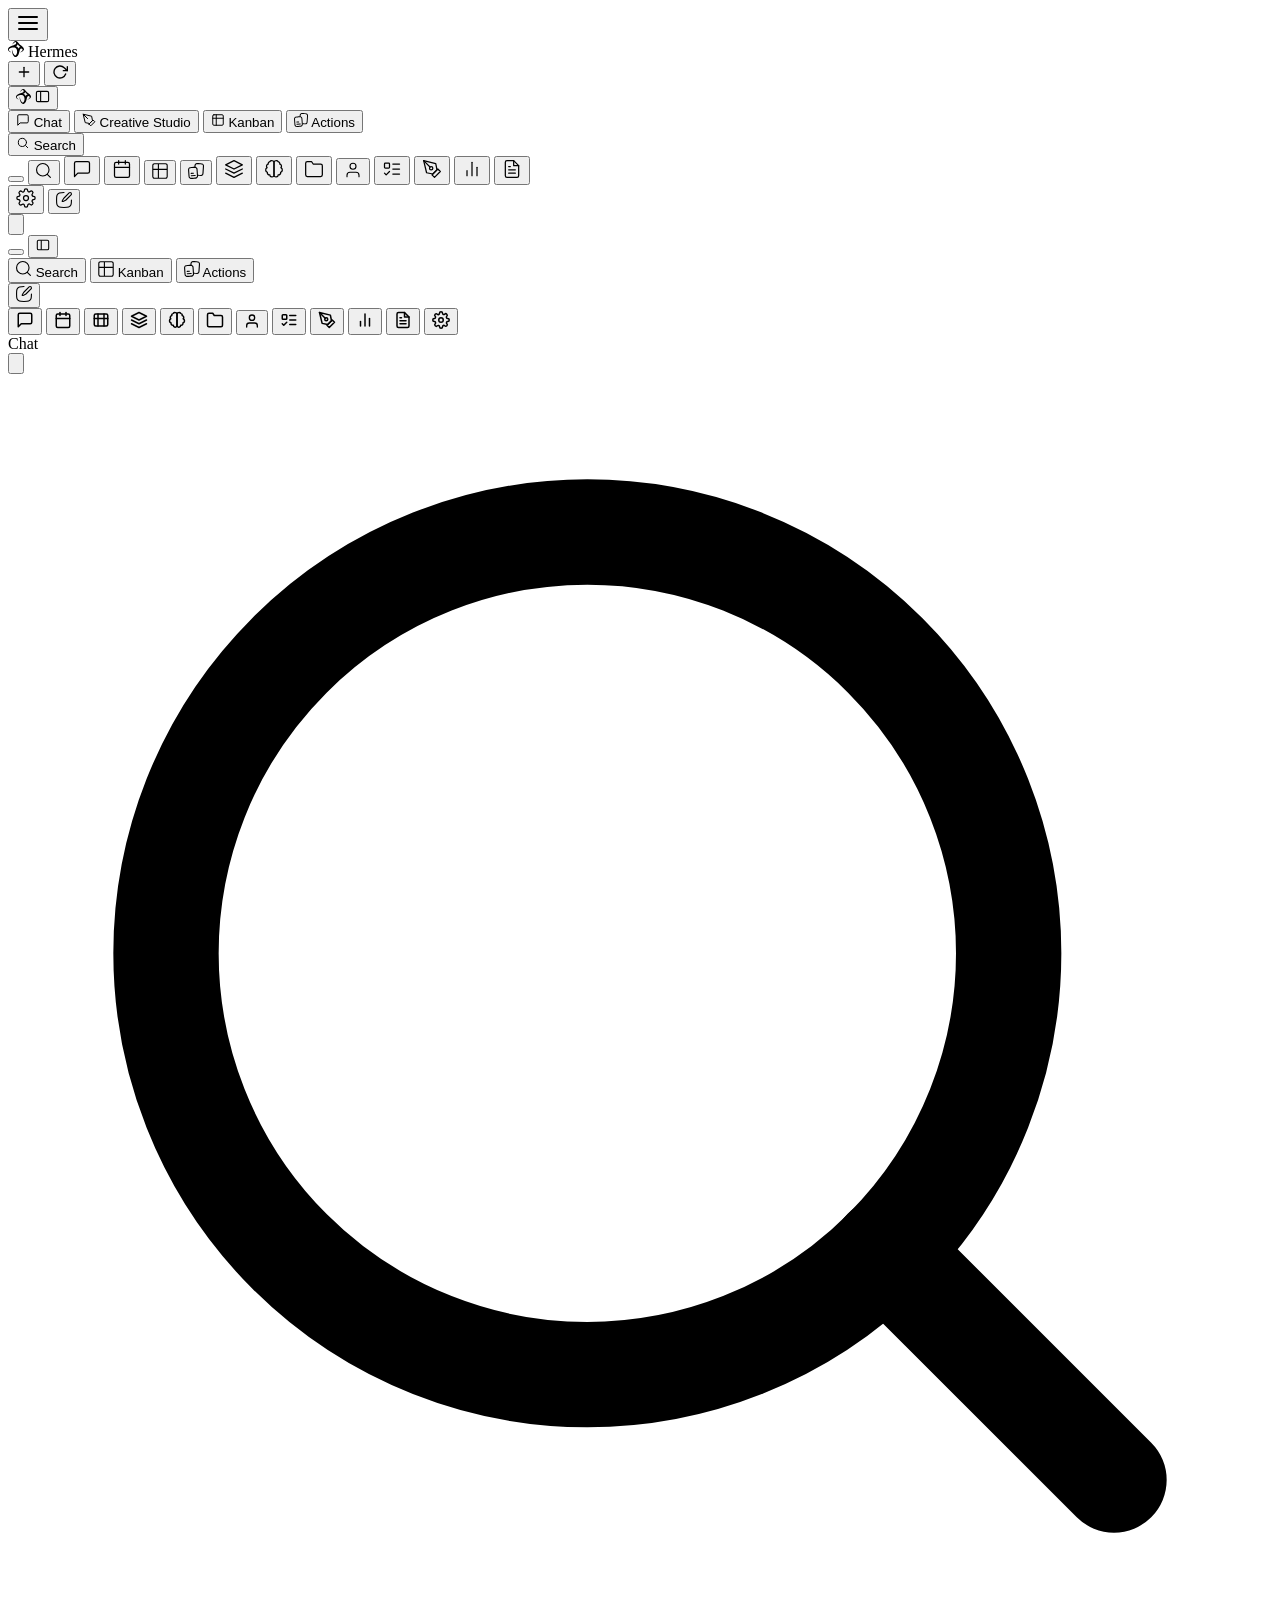
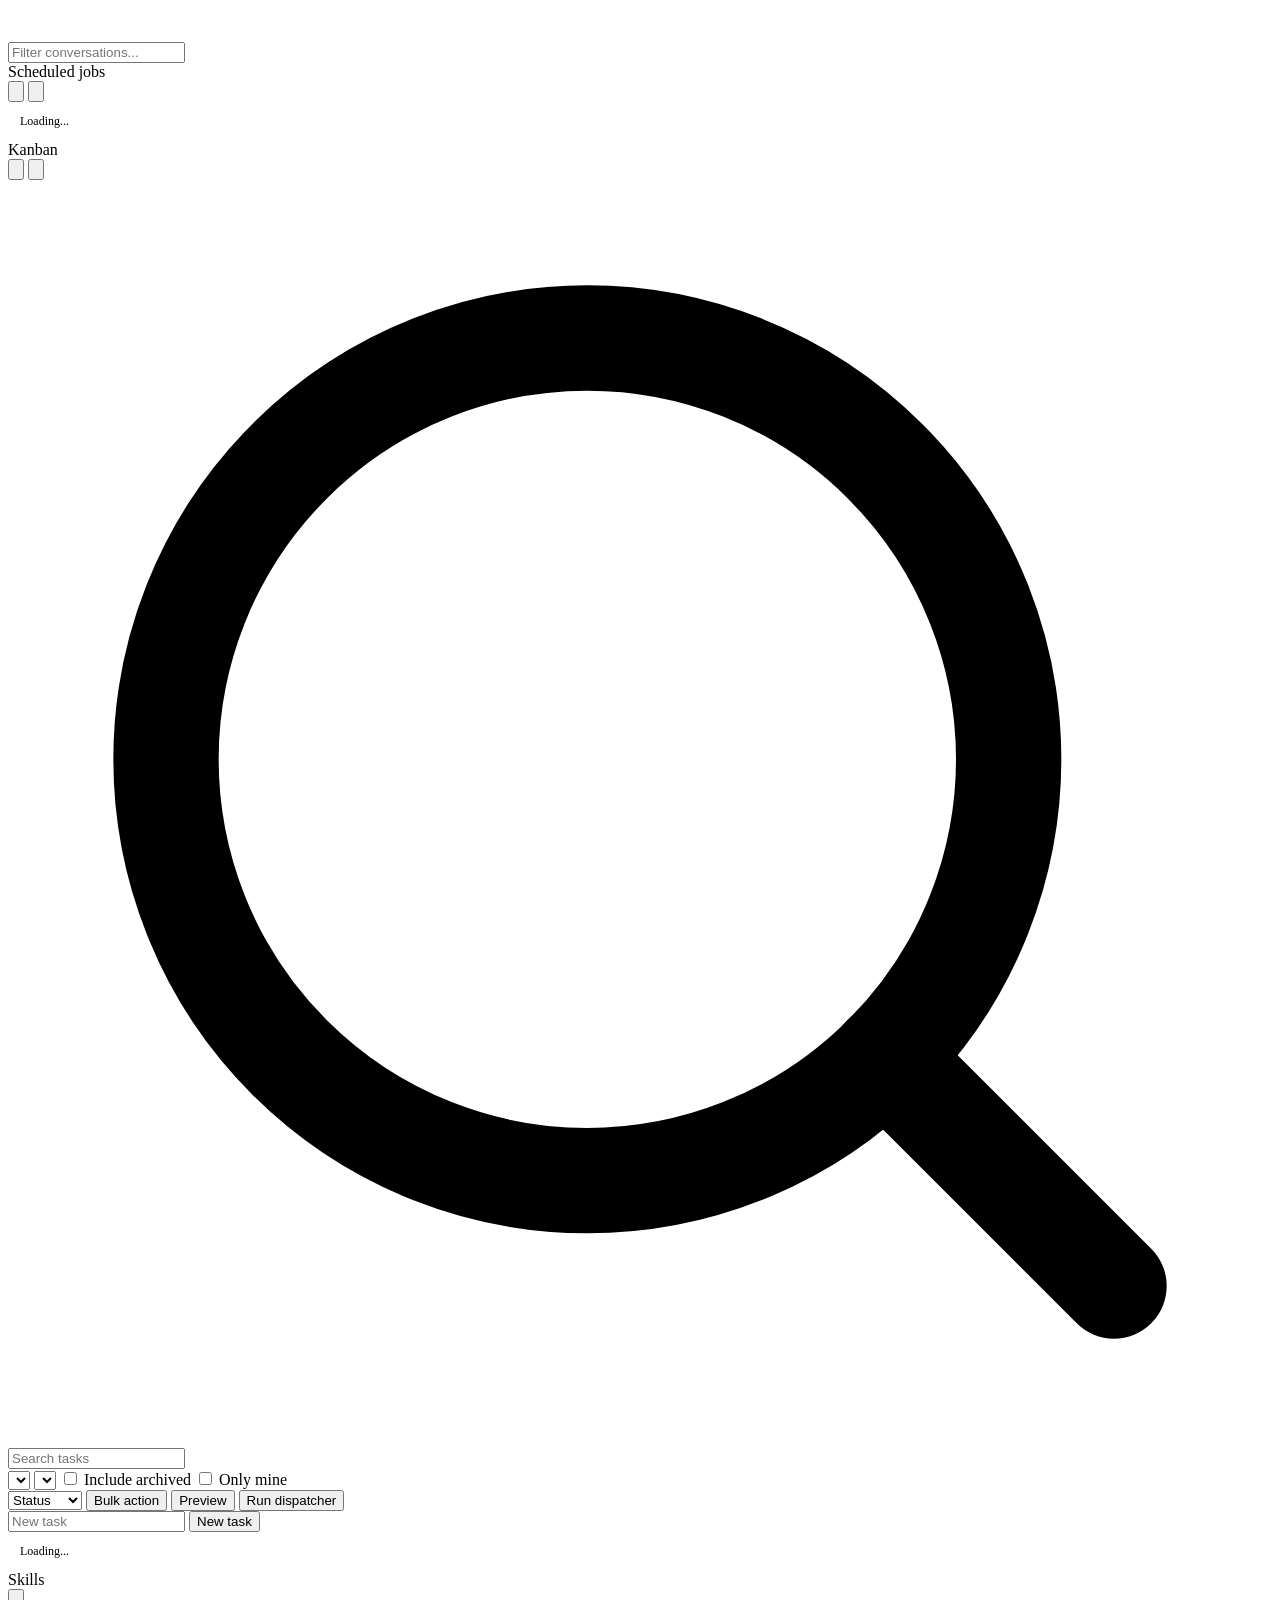
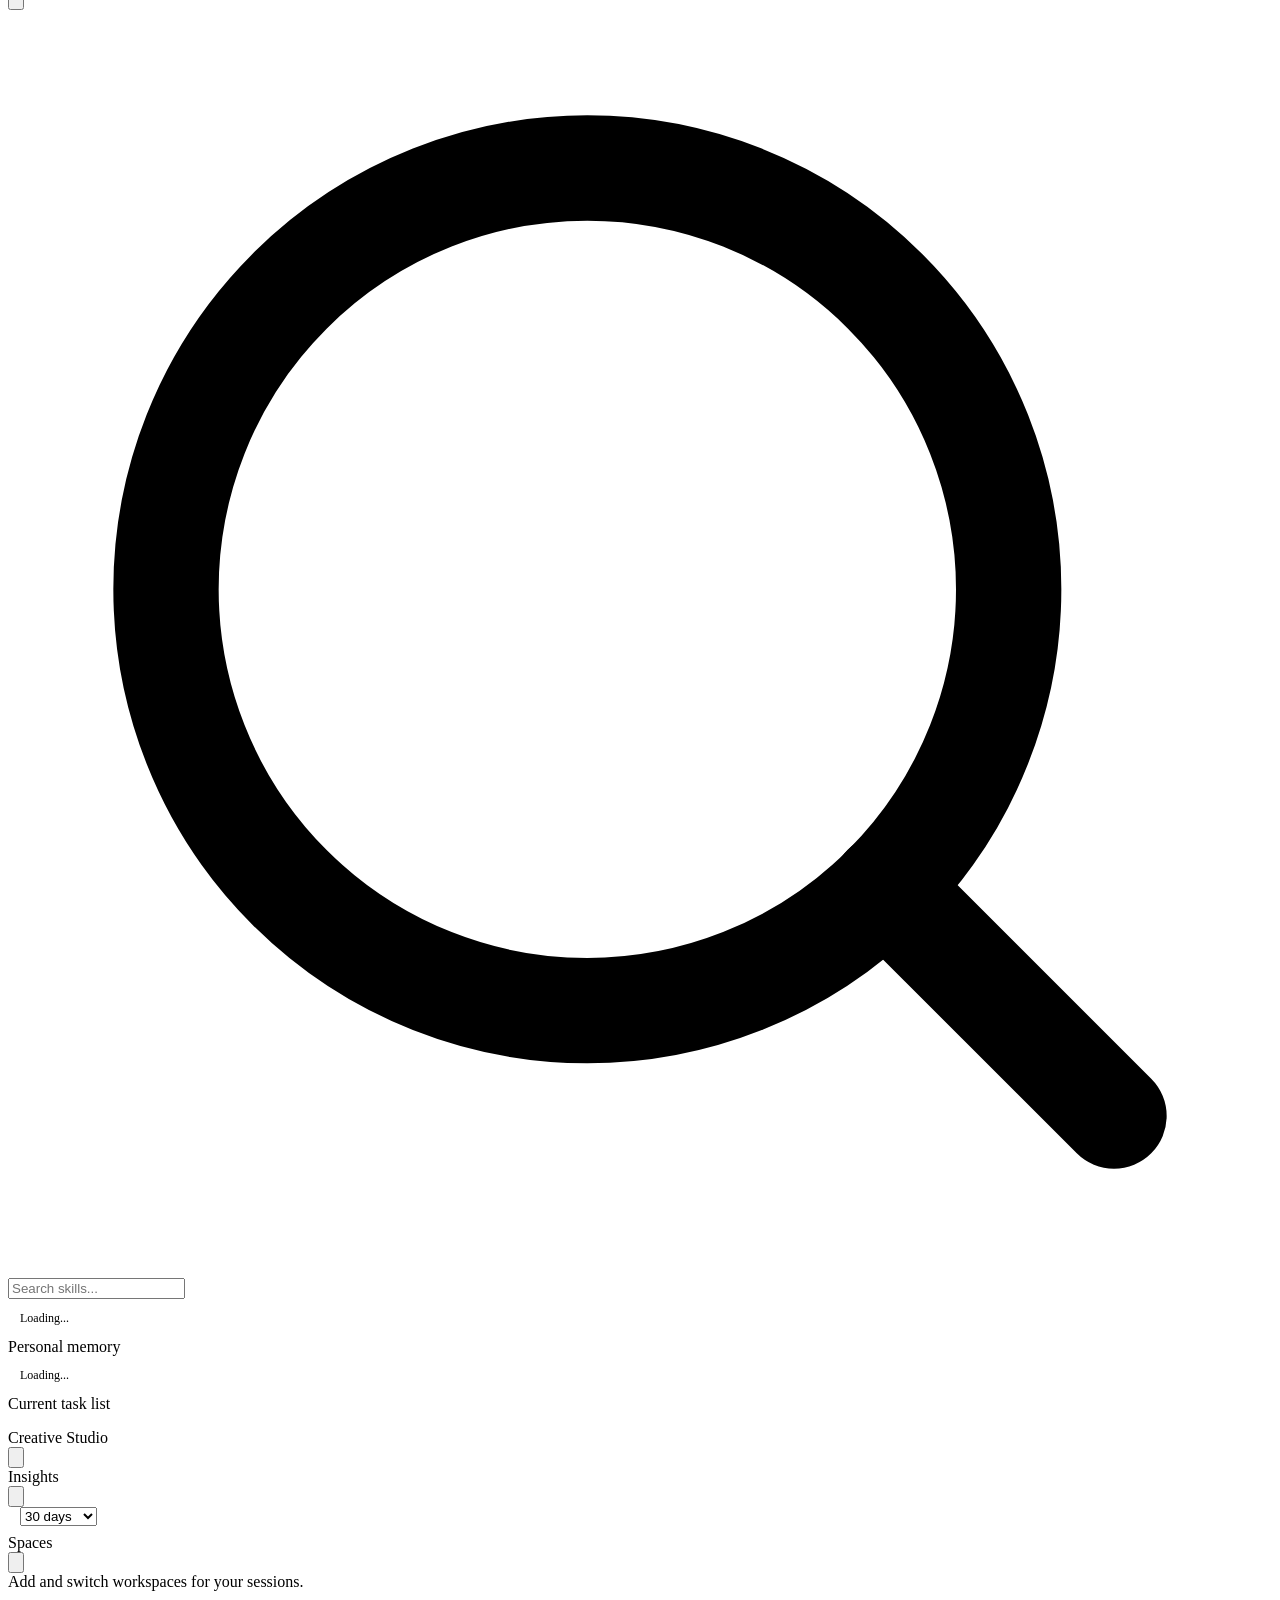
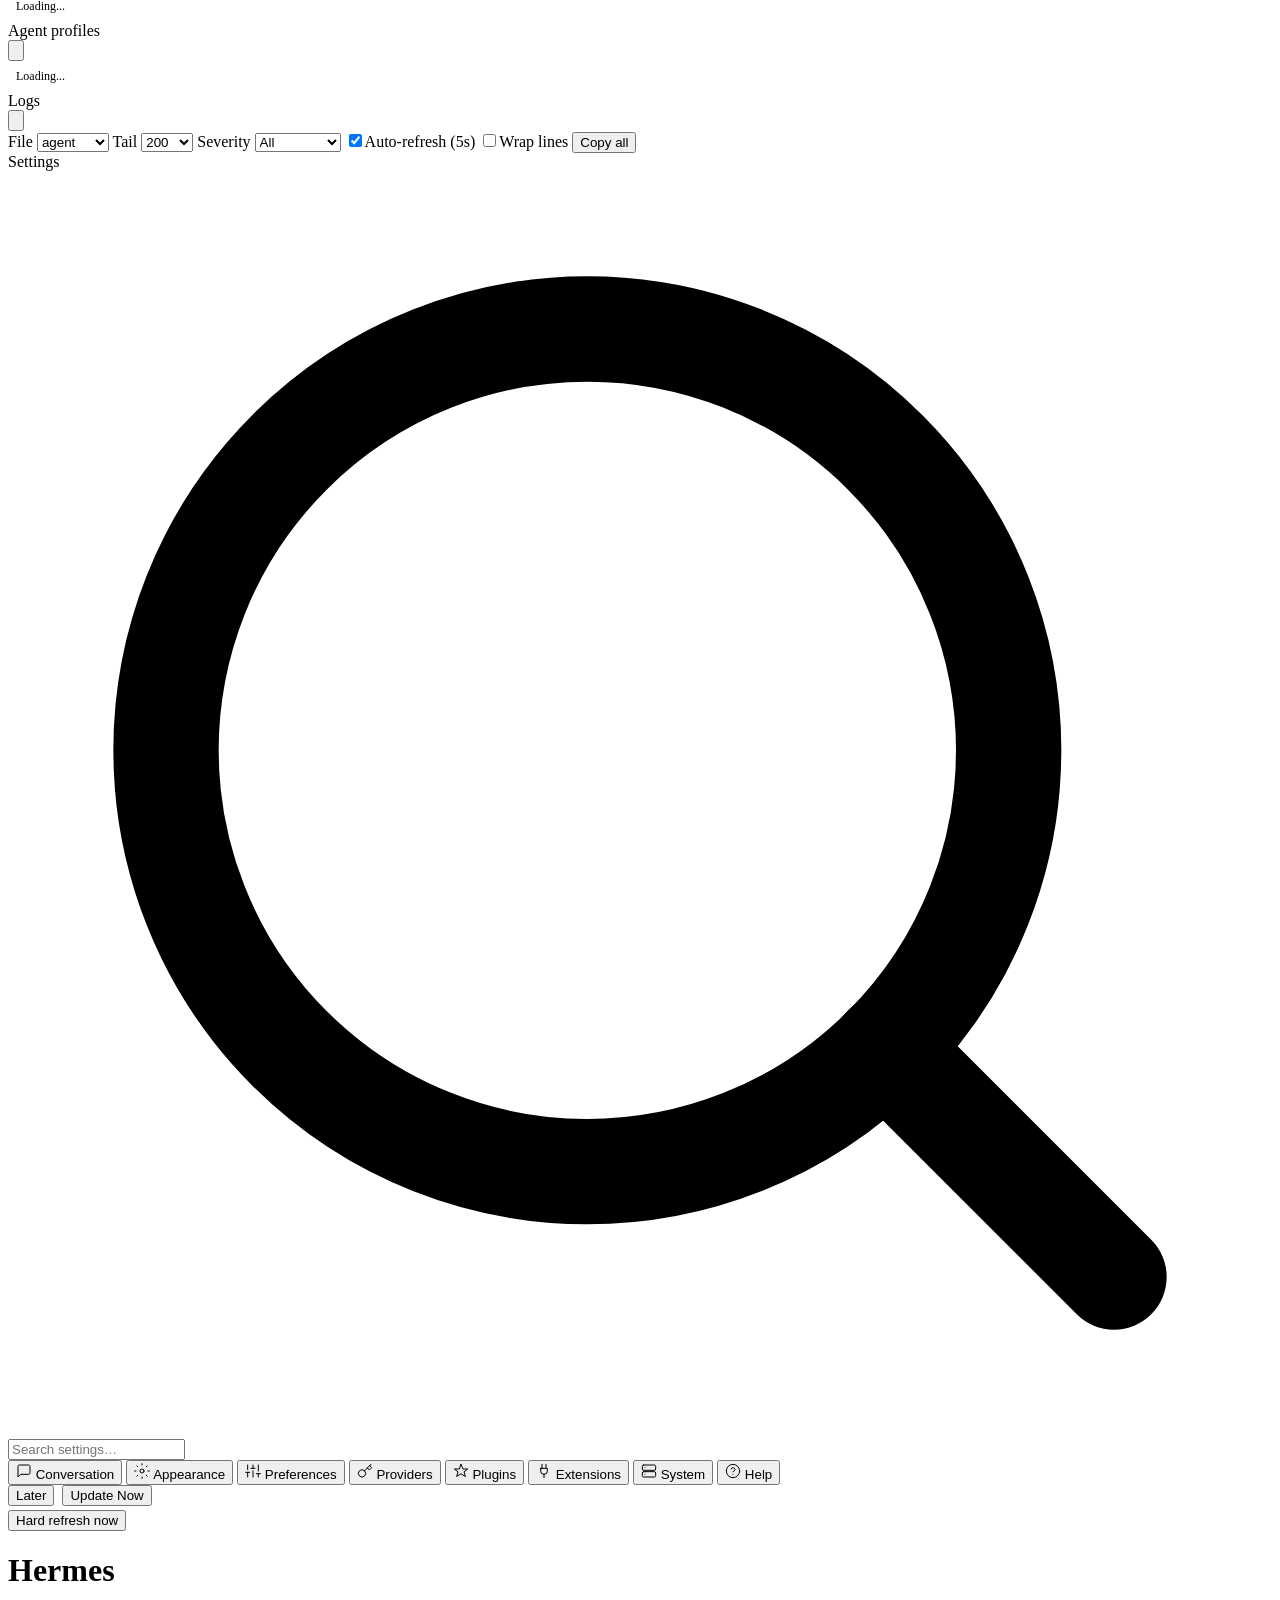
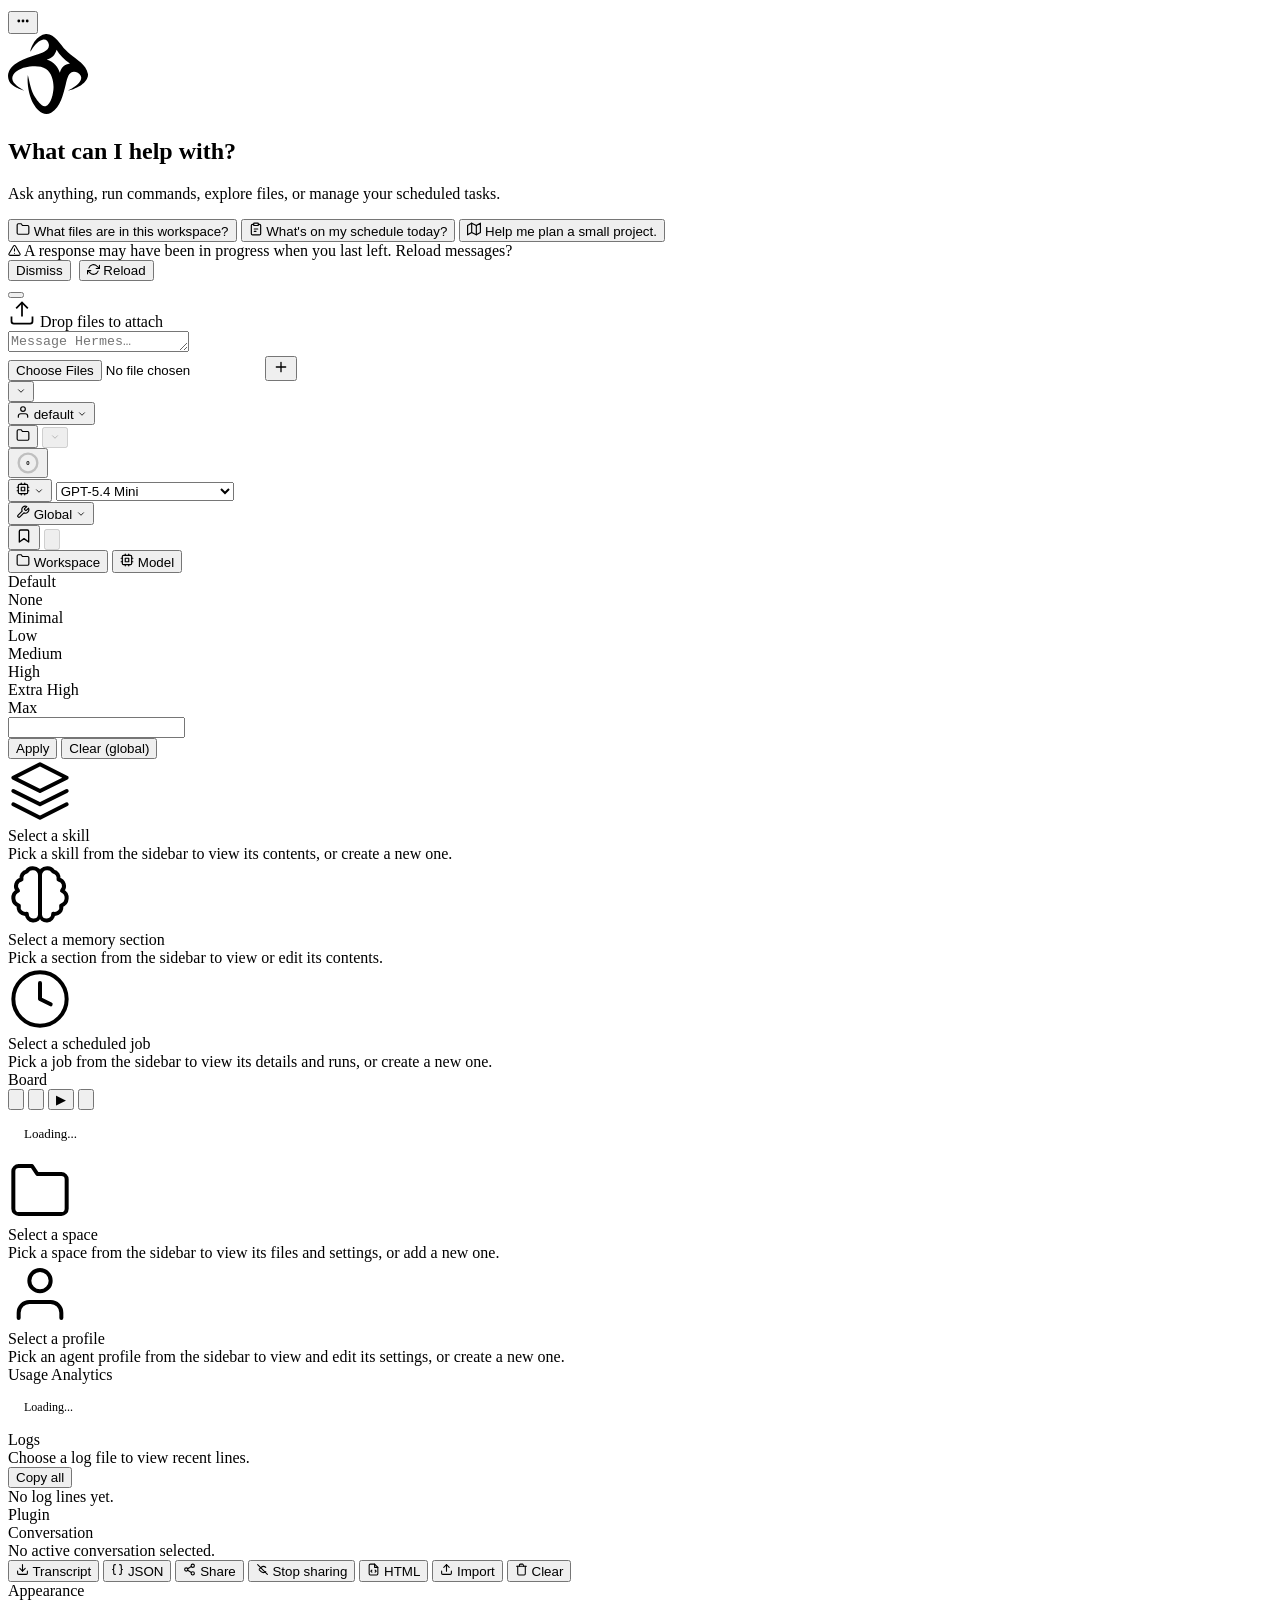
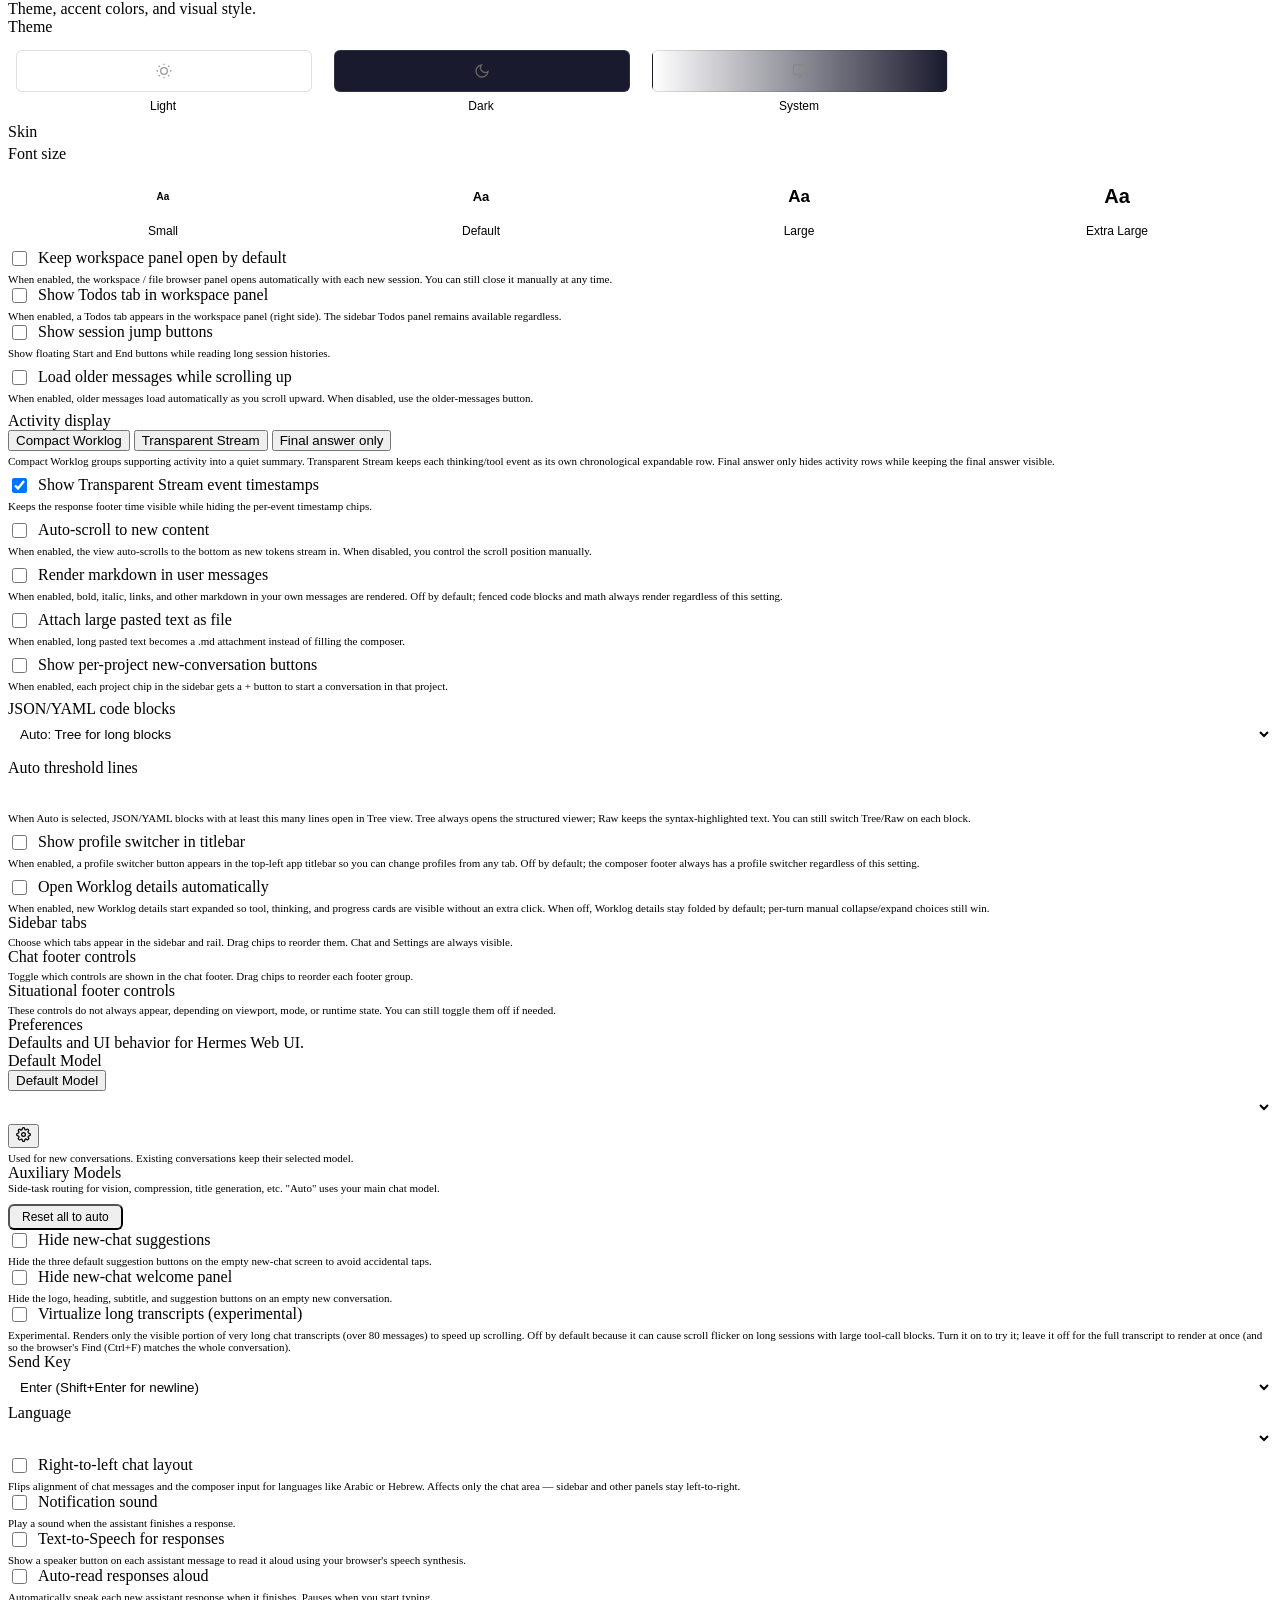
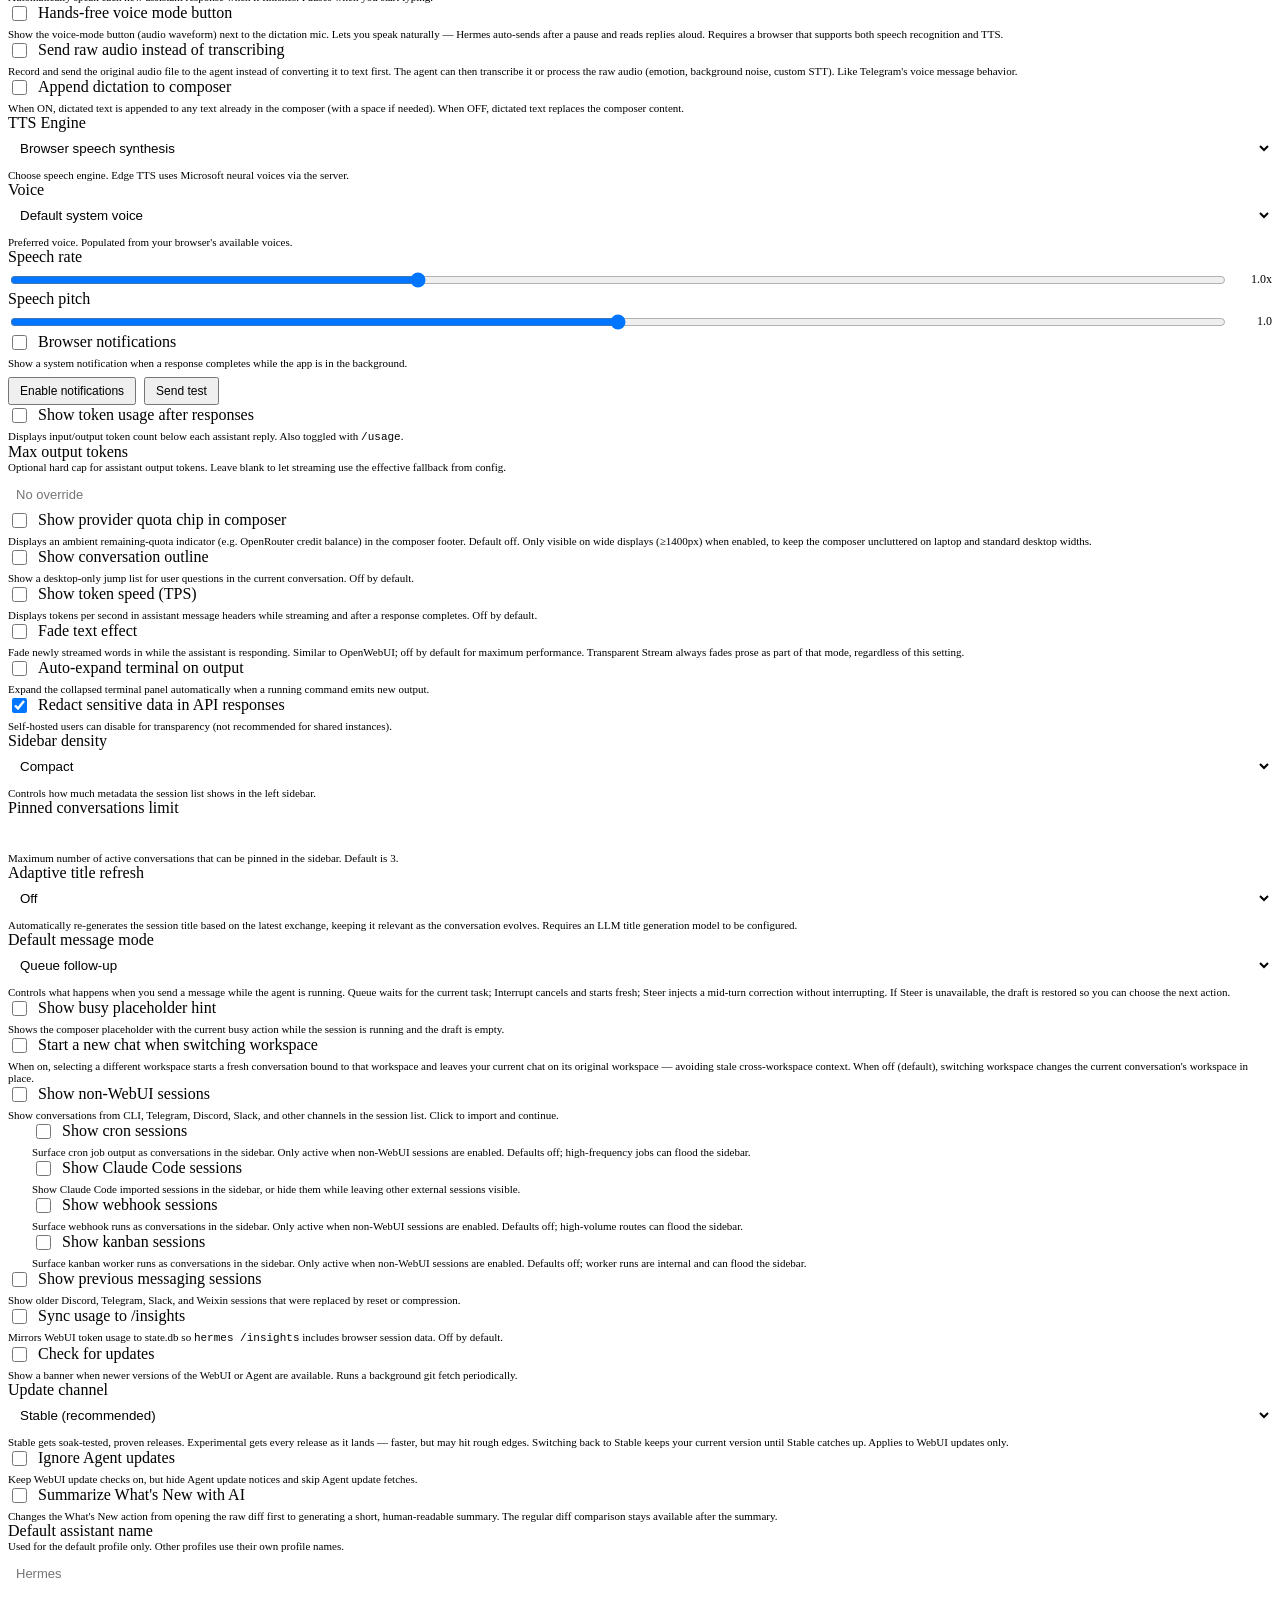
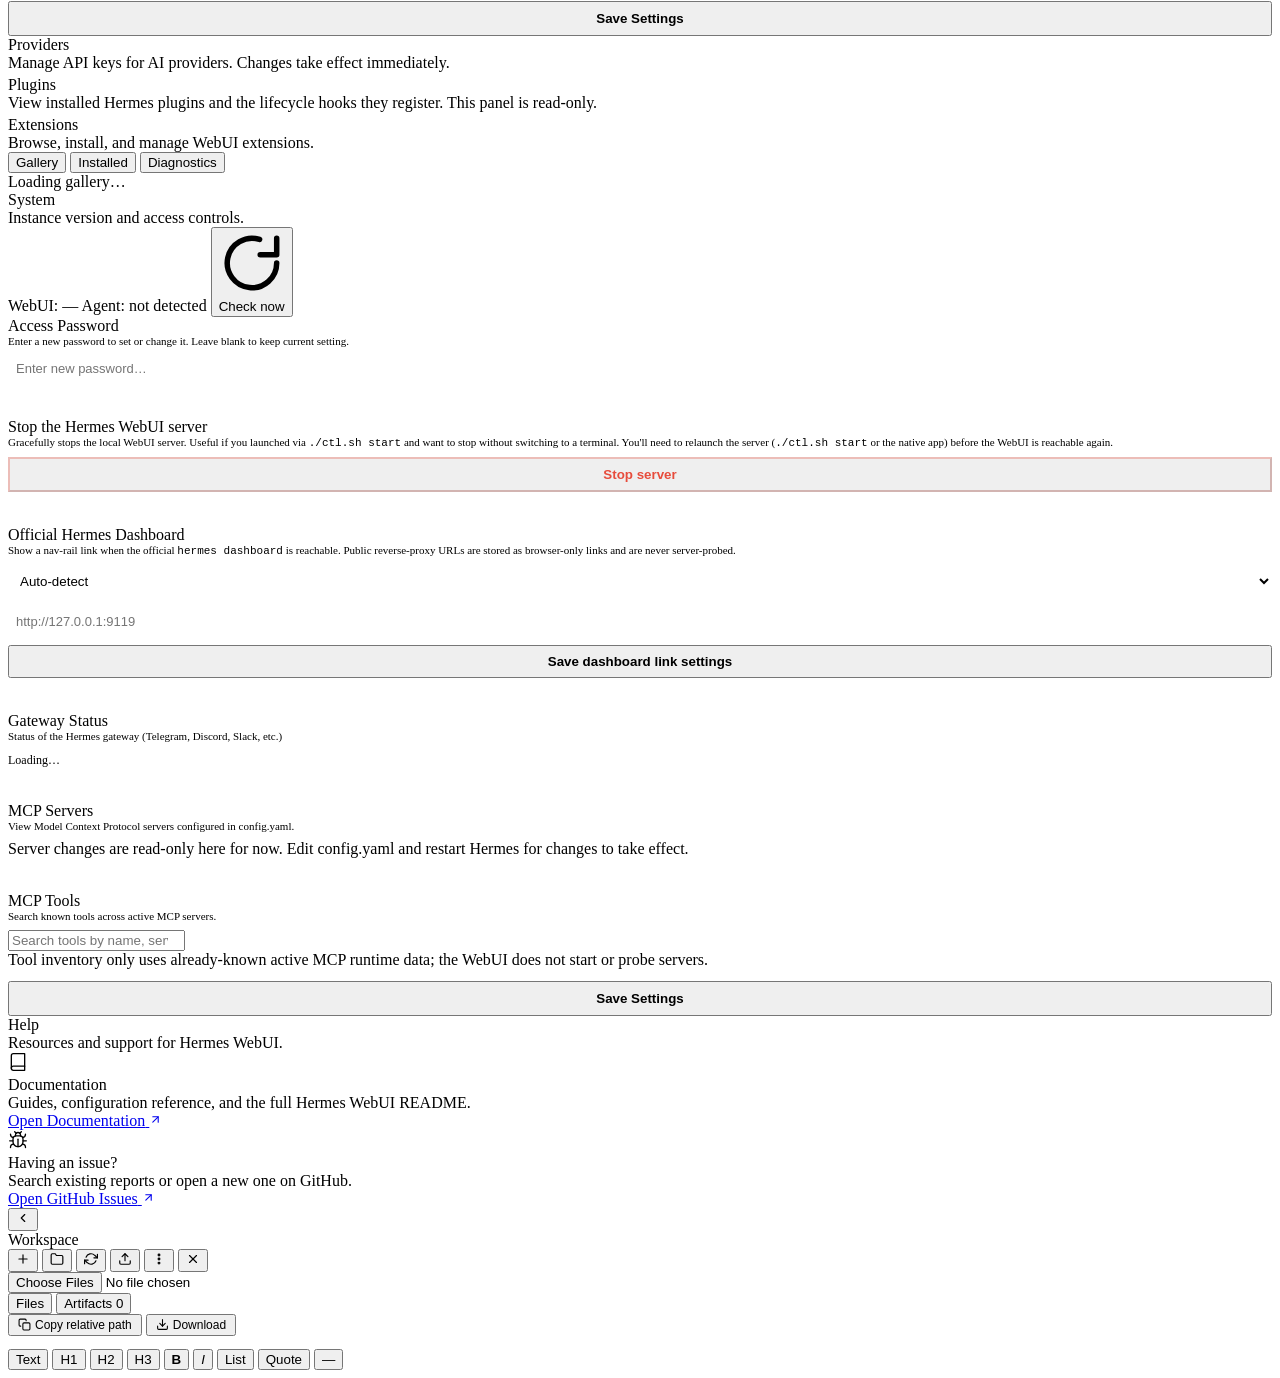
==== static/index.html @ 723fc666 "Update toolkit header button to toggle mobile sidebar and enhance SVG icons for improved user intera" ====
<!doctype html>
<html lang="en">
<head>
<meta charset="utf-8">
<meta name="viewport" content="width=device-width, initial-scale=1, maximum-scale=1, user-scalable=no">
<title>Hermes</title>
<!-- base href enables subpath mount support; all static paths must stay relative (no leading slash).
     MUST appear before manifest/favicon links so browsers resolve relative URLs against the
     correct base when the page is served from /session/<id> routes. See #2226. -->
<script>(function(){var path=location.pathname,marker='/session/',i=path.indexOf(marker),p;i>=0?p=(path.slice(0,i+1)||'/'):p=(path.endsWith('/')?path:(path.replace(/\/[^\/]*$/,'/')||'/'));document.write('<base href="'+location.origin+p+'">');})()</script>
<link rel="icon" type="image/svg+xml" href="static/favicon.svg">
<link rel="icon" type="image/png" sizes="32x32" href="static/favicon-32.png">
<link rel="shortcut icon" href="static/favicon.ico">
<link rel="manifest" href="manifest.json" crossorigin="use-credentials">
<meta name="mobile-web-app-capable" content="yes">
<meta name="apple-mobile-web-app-capable" content="yes">
<meta name="apple-mobile-web-app-status-bar-style" content="black-translucent">
<meta name="apple-mobile-web-app-title" content="Hermes">
<link rel="apple-touch-icon" sizes="512x512" href="static/apple-touch-icon.png">
<script>(function(){try{var _hadAppearance=localStorage.getItem('hermes-theme')!==null||localStorage.getItem('hermes-skin')!==null;var themes={light:1,dark:1,system:1},skins={codex:1,terracotta:1,default:1,ares:1,mono:1,graphite:1,github:1,slate:1,poseidon:1,sisyphus:1,charizard:1,sienna:1,catppuccin:1,hepburn:1,nous:1,'geist-contrast':1,neon:1,'neon-soft':1,'neon-paint':1,zeus:1,'verdigris':1},legacy={slate:['dark','slate'],solarized:['dark','poseidon'],monokai:['dark','sisyphus'],nord:['dark','slate'],oled:['dark','default']},t=(localStorage.getItem('hermes-theme')||'dark').toLowerCase(),s=(localStorage.getItem('hermes-skin')||'').toLowerCase(),m=legacy[t],theme=m?m[0]:(themes[t]?t:'dark');var pendingExt=s&&s!=='default'&&!skins[s]&&!legacy[s];var skin=skins[s]?s:(pendingExt?s:(m?m[1]:'default'));if(_hadAppearance){localStorage.setItem('hermes-theme',theme);localStorage.setItem('hermes-skin',skin);}if(theme==='system')theme=window.matchMedia('(prefers-color-scheme:dark)').matches?'dark':'light';if(theme==='dark')document.documentElement.classList.add('dark');if(skin!=='default')document.documentElement.dataset.skin=skin;}catch(e){document.documentElement.classList.add('dark');}})()</script>
<script>(function(){try{var fs=localStorage.getItem('hermes-font-size');if(fs&&fs!=='default')document.documentElement.dataset.fontSize=fs;}catch(e){}})()</script>
<!-- theme-color: surfaces the active app chrome color to native status bars (Safari status bar, PWA, native WKWebView wrappers). Updated dynamically by boot.js when theme/skin changes. The light/dark default values match style.css :root --sidebar / :root.dark --sidebar. -->
<meta name="theme-color" content="#FAF7F0" media="(prefers-color-scheme: light)">
<meta name="theme-color" content="#141425" media="(prefers-color-scheme: dark)">
<meta name="theme-color" id="hermes-theme-color" content="#0D0D1A">
<script>(function(){try{var t=localStorage.getItem('hermes-theme')||'dark';if(t==='system')t=window.matchMedia('(prefers-color-scheme:dark)').matches?'dark':'light';var c=t==='dark'?'#141425':'#FAF7F0';document.querySelectorAll('meta[name="theme-color"]').forEach(function(m){m.setAttribute('content',c);m.removeAttribute('media');});}catch(e){}})()</script>
<script>(function(){try{document.documentElement.dataset.workspacePanel=localStorage.getItem('hermes-webui-workspace-panel')==='open'?'open':'closed';}catch(e){document.documentElement.dataset.workspacePanel='closed';}})()</script>
<!-- Keep this inline pre-paint script in sync with _sidebarShouldCollapse() in boot.js:
     tri-state rule — '1' = collapsed, '0' = open, unset = collapsed only in the
     641-900px compact band. If the helper's logic changes, update this too. -->
<script>(function(){try{var p=localStorage.getItem('hermes-webui-sidebar-collapsed');var compact=(window.matchMedia('(max-width: 900px)').matches&&window.matchMedia('(min-width: 641px)').matches);if(p==='1'||(p==null&&compact))document.documentElement.dataset.sidebarCollapsed='1';}catch(e){}})()</script>
<script src="static/pwa-startup.js?v=__WEBUI_VERSION__"></script>
<script>window.__HERMES_CONFIG__={maxUploadBytes:__MAX_UPLOAD_BYTES__,csrfToken:__CSRF_TOKEN_JSON__,imgSrcExtra:__CSP_IMG_EXTRA_JSON__};</script>
<script>window.__HERMES_WEBUI_BUNDLE_VERSION__='__WEBUI_VERSION__';</script>
<script>(function(){
  var cfg=window.__HERMES_CONFIG__||{},token=cfg.csrfToken||'';
  if(!token||!window.fetch)return;
  var originalFetch=window.fetch.bind(window);
  function sameOriginUnsafe(input,init){
    var method=((init&&init.method)||(input&&input.method)||'GET').toUpperCase();
    if(!/^(POST|PUT|PATCH|DELETE)$/.test(method))return false;
    try{
      var raw=(typeof input==='string'||input instanceof URL)?input:(input&&input.url)||'';
      var url=new URL(raw,document.baseURI||location.href);
      if(url.origin!==location.origin)return false;
      return !/\/api\/(auth\/login|csp-report)$/.test(url.pathname);
    }catch(_){return false;}
  }
  window.fetch=function(input,init){
    if(sameOriginUnsafe(input,init)){
      var opts=init?Object.assign({},init):{};
      var headers=new Headers(opts.headers!==undefined?opts.headers:((input&&input.headers)||{}));
      if(!headers.has('X-Hermes-CSRF-Token'))headers.set('X-Hermes-CSRF-Token',token);
      opts.headers=headers;
      return originalFetch(input,opts);
    }
    return originalFetch(input,init);
  };
  if(navigator.sendBeacon){
    var originalBeacon=navigator.sendBeacon.bind(navigator);
    navigator.sendBeacon=function(url,data){
      try{
        if(sameOriginUnsafe(url,{method:'POST'})){
          var headers={'X-Hermes-CSRF-Token':token};
          if(data&&data.type)headers['Content-Type']=data.type;
          originalFetch(url,{method:'POST',credentials:'include',headers:headers,body:data,keepalive:true});
          return true;
        }
      }catch(_){}
      return originalBeacon(url,data);
    };
  }
})()</script>
<link rel="stylesheet" href="static/style.css?v=__WEBUI_VERSION__-mono">
  <link rel="stylesheet" href="https://cdn.jsdelivr.net/npm/xterm@5.3.0/css/xterm.css" integrity="sha384-LJcOxlx9IMbNXDqJ2axpfEQKkAYbFjJfhXexLfiRJhjDU81mzgkiQq8rkV0j6dVh" crossorigin="anonymous">
  <!-- KaTeX math rendering CSS (loaded eagerly from vendored assets to prevent font CSP noise) -->
  <link rel="stylesheet" href="static/vendor/katex/0.16.22/katex.min.css">
  <!-- streaming-markdown: incremental DOM-building markdown parser for live streams -->
  <!-- Self-hosted from npm:streaming-markdown@0.2.15 — no CDN dependency.           -->
  <!-- sha384 of smd.min.js @0.2.15: sha384-T6r95ocN9t3W8tUK2Fa6FPaO7bJryyjyW0WCalrUnpgtm2qXr5xcN4vwPYEJ6vHa -->
  <!-- ES module imports do not support the integrity= attribute (W3C limitation);    -->
  <!-- version is pinned in the vendored file path; hash documented above for audit. -->
  <script type="module">
    import * as smd from './static/vendor/smd.min.js';
    // SRI verification happens at the ES module level via importmap or SW; pinning version in URL.
    // sha384 of smd.min.js @0.2.15: sha384-T6r95ocN9t3W8tUK2Fa6FPaO7bJryyjyW0WCalrUnpgtm2qXr5xcN4vwPYEJ6vHa
    window.smd = smd;
  </script>
  <!-- Prism.js syntax highlighting (loaded async, non-blocking) -->
  <!-- SRI removed from prism-tomorrow.min.css — jsdelivr serves different digests across
       edge nodes causing intermittent integrity failures that block syntax highlighting (#1100).
       Version is pinned to @1.29.0 which is sufficient for supply-chain assurance. -->
  <link id="prism-theme" rel="stylesheet" href="https://cdn.jsdelivr.net/npm/prismjs@1.29.0/themes/prism-tomorrow.min.css" crossorigin="anonymous">
  <script src="https://cdn.jsdelivr.net/npm/prismjs@1.29.0/components/prism-core.min.js" integrity="sha384-MXybTpajaBV0AkcBaCPT4KIvo0FzoCiWXgcihYsw4FUkEz0Pv3JGV6tk2G8vJtDc" crossorigin="anonymous" defer></script>
  <script src="https://cdn.jsdelivr.net/npm/prismjs@1.29.0/plugins/autoloader/prism-autoloader.min.js" integrity="sha384-Uq05+JLko69eOiPr39ta9bh7kld5PKZoU+fF7g0EXTAriEollhZ+DrN8Q/Oi8J2Q" crossorigin="anonymous" defer></script>
  <script src="https://cdn.jsdelivr.net/npm/xterm@5.3.0/lib/xterm.js" integrity="sha384-/nfmYPUzWMS6v2atn8hbljz7NE0EI1iGx34lJaNzyVjWGDzMv+ciUZUeJpKA3Glc" crossorigin="anonymous" defer></script>
  <script src="https://cdn.jsdelivr.net/npm/xterm-addon-fit@0.8.0/lib/xterm-addon-fit.js" integrity="sha384-AQLWHRKAgdTxkolJcLOELg4E9rE89CPE2xMy3tIRFn08NcGKPTsELdvKomqji+DL" crossorigin="anonymous" defer></script>
  <script src="https://cdn.jsdelivr.net/npm/xterm-addon-web-links@0.9.0/lib/xterm-addon-web-links.js" integrity="sha384-U4fBROT3kCM582gaYiNaOSQiJbXPzd9SfR1598Y7yeGSYVBzikXrNg0XyuU+mOnl" crossorigin="anonymous" defer></script>
  <!-- PWA service worker registration -->
  <script>
    if ('serviceWorker' in navigator) {
      window.addEventListener('load', function() {
        navigator.serviceWorker.register('sw.js?v=__WEBUI_VERSION__').catch(function(err) {
          console.warn('[pwa] Service worker registration failed:', err);
        });
      });
    }
  </script>
  <script>
    // Salvaged from PR #1721 (@malulian) — RTL bootstrap.
    // Apply saved RTL state synchronously before any chat content paints, so
    // RTL users don't see an LTR flash on initial load.
    (function(){
      try{
        if(localStorage.getItem('hermes-rtl')==='true'){
          document.documentElement.classList.add('chat-content-rtl');
        }
      }catch(_){}
    })();
  </script>
</head>
<body>
<header class="app-titlebar" role="banner">
  <div class="app-titlebar-left">
    <button class="app-titlebar-profile" id="titlebarProfileBtn" type="button" onclick="toggleProfileDropdown(event)" aria-label="Switch profile" style="display:none">
      <span class="app-titlebar-profile-icon" aria-hidden="true"><svg width="14" height="14" viewBox="0 0 24 24" fill="none" stroke="currentColor" stroke-width="2" stroke-linecap="round" stroke-linejoin="round"><path d="M20 21v-2a4 4 0 0 0-4-4H8a4 4 0 0 0-4 4v2"/><circle cx="12" cy="7" r="4"/></svg></span>
      <span class="app-titlebar-profile-label" id="titlebarProfileLabel">default</span>
      <span class="app-titlebar-profile-chevron" aria-hidden="true"><svg width="8" height="8" viewBox="0 0 24 24" fill="none" stroke="currentColor" stroke-width="2" stroke-linecap="round" stroke-linejoin="round"><polyline points="6 9 12 15 18 9"/></svg></span>
    </button>
    <button class="app-titlebar-hamburger has-tooltip has-tooltip--bottom" id="btnHamburger" onclick="toggleMobileSidebar()" type="button" data-tooltip="Menu" aria-label="Menu">
    <svg width="24" height="24" viewBox="0 0 24 24" fill="none" stroke="currentColor" stroke-width="2" stroke-linecap="round" stroke-linejoin="round" aria-hidden="true"><line x1="3" y1="6" x2="21" y2="6"/><line x1="3" y1="12" x2="21" y2="12"/><line x1="3" y1="18" x2="21" y2="18"/></svg>
  </button>
  </div>
  <div class="app-titlebar-inner">
    <span class="app-titlebar-icon" aria-hidden="true">
      <svg xmlns="http://www.w3.org/2000/svg" viewBox="0 0 15 15" width="16" height="16" aria-hidden="true"><path d="M7.0903 0.00474049C8.73196 -0.113579 9.81187 2.01312 10.8135 3.01142C11.0754 3.27235 11.3883 3.56739 11.6695 3.79899C12.904 4.81159 14.6467 5.73421 14.979 7.45826C15.1314 8.24874 14.4254 9.10124 13.8183 9.50529C13.1831 9.9282 12.0308 10.5049 11.2335 10.6201C12.005 10.1898 14.2862 9.03611 13.6046 7.77003C13.3028 7.2096 12.4145 6.88779 11.8475 7.21659C11.2272 7.57615 11.0124 8.72665 10.8429 9.37743C10.3499 11.2702 9.91378 13.7177 8.09235 14.7529C6.67409 15.5595 5.37458 14.2329 4.72934 13.0542C4.01487 11.7488 3.49859 9.50532 3.72291 7.67966C4.08607 9.15444 4.27164 10.6039 5.11773 11.9177C5.46178 12.4106 6.31419 13.7467 7.03794 13.5317C8.12375 13.2093 8.51288 11.055 8.53593 10.0674C8.56417 8.85441 8.1804 7.2909 7.12858 6.57878C6.02235 5.83524 4.39486 6.0378 3.16611 6.26895C2.44216 6.40818 1.45028 6.94657 1.02098 7.5797C0.143656 8.99001 2.0973 9.97991 3.008 10.5979C2.52162 10.4986 1.55284 10.0667 1.12965 9.80384C0.648513 9.48367 0.202463 9.027 0.078527 8.4381C-0.0326579 7.90979 -0.0415933 7.59273 0.155689 7.08991C0.505844 6.19749 1.30492 5.63857 2.0969 5.17817C3.10023 4.5949 4.21791 4.27072 5.30543 3.89839C6.17745 3.59984 7.94535 3.15209 7.6415 1.86581C7.52832 1.31473 7.07601 0.897172 6.49957 1.06132C5.45164 1.3598 4.73159 2.41242 4.20113 3.31253C4.20114 2.75838 4.67768 1.83935 5.04961 1.33165C5.5448 0.655728 6.24093 0.10791 7.0903 0.00474049ZM9.11055 2.93798C8.81448 3.92744 8.26571 4.57464 7.24958 4.77397C8.63603 5.25315 9.41947 6.22463 9.72083 7.24449C10.0141 6.17211 10.6391 5.69098 11.6158 5.52461C10.5464 4.76962 9.62631 3.86126 9.11055 2.93798Z" fill="currentColor" fill-rule="evenodd" clip-rule="evenodd"/></svg>
    </span>
    <span class="app-titlebar-title" id="appTitlebarTitle">Hermes</span>
    <span class="app-titlebar-sub" id="appTitlebarSub" hidden></span>
  </div>
  <div class="app-titlebar-spacer" aria-hidden="true"></div>
  <button class="app-titlebar-new-chat" id="btnTitlebarNewChat" onclick="$('btnNewChat') && $('btnNewChat').click()" type="button" aria-label="New conversation" data-i18n-title="new_conversation" data-i18n-aria-label="new_conversation" title="New conversation">
    <svg viewBox="0 0 24 24" fill="none" stroke="currentColor" stroke-width="2" stroke-linecap="round" stroke-linejoin="round" aria-hidden="true" width="16" height="16">
      <line x1="12" y1="5" x2="12" y2="19"/>
      <line x1="5" y1="12" x2="19" y2="12"/>
    </svg>
  </button>
  <button class="app-titlebar-reload" id="btnReload" onclick="window.location.reload()" type="button" aria-label="Reload" title="Reload page">
    <svg viewBox="0 0 24 24" fill="none" stroke="currentColor" stroke-width="2" stroke-linecap="round" stroke-linejoin="round" aria-hidden="true" width="16" height="16">
      <polyline points="23 4 23 10 17 10"/>
      <path d="M20.49 15a9 9 0 1 1-2.12-9.36L23 10"/>
    </svg>
  </button>
</header>
    <header class="toolkit-header" role="navigation" aria-label="Toolkit">
      <button class="toolkit-mark" type="button" onclick="toggleMobileSidebar()" aria-label="Toggle sidebar" title="Toggle sidebar">
        <svg class="toolkit-mark-symbol" width="15" height="15" viewBox="0 0 15 15" fill="none" aria-hidden="true"><path d="M7.0903 0.00474049C8.73196 -0.113579 9.81187 2.01312 10.8135 3.01142C11.0754 3.27235 11.3883 3.56739 11.6695 3.79899C12.904 4.81159 14.6467 5.73421 14.979 7.45826C15.1314 8.24874 14.4254 9.10124 13.8183 9.50529C13.1831 9.9282 12.0308 10.5049 11.2335 10.6201C12.005 10.1898 14.2862 9.03611 13.6046 7.77003C13.3028 7.2096 12.4145 6.88779 11.8475 7.21659C11.2272 7.57615 11.0124 8.72665 10.8429 9.37743C10.3499 11.2702 9.91378 13.7177 8.09235 14.7529C6.67409 15.5595 5.37458 14.2329 4.72934 13.0542C4.01487 11.7488 3.49859 9.50532 3.72291 7.67966C4.08607 9.15444 4.27164 10.6039 5.11773 11.9177C5.46178 12.4106 6.31419 13.7467 7.03794 13.5317C8.12375 13.2093 8.51288 11.055 8.53593 10.0674C8.56417 8.85441 8.1804 7.2909 7.12858 6.57878C6.02235 5.83524 4.39486 6.0378 3.16611 6.26895C2.44216 6.40818 1.45028 6.94657 1.02098 7.5797C0.143656 8.99001 2.0973 9.97991 3.008 10.5979C2.52162 10.4986 1.55284 10.0667 1.12965 9.80384C0.648513 9.48367 0.202463 9.027 0.078527 8.4381C-0.0326579 7.90979 -0.0415933 7.59273 0.155689 7.08991C0.505844 6.19749 1.30492 5.63857 2.0969 5.17817C3.10023 4.5949 4.21791 4.27072 5.30543 3.89839C6.17745 3.59984 7.94535 3.15209 7.6415 1.86581C7.52832 1.31473 7.07601 0.897172 6.49957 1.06132C5.45164 1.3598 4.73159 2.41242 4.20113 3.31253C4.20114 2.75838 4.67768 1.83935 5.04961 1.33165C5.5448 0.655728 6.24093 0.10791 7.0903 0.00474049ZM9.11055 2.93798C8.81448 3.92744 8.26571 4.57464 7.24958 4.77397C8.63603 5.25315 9.41947 6.22463 9.72083 7.24449C10.0141 6.17211 10.6391 5.69098 11.6158 5.52461C10.5464 4.76962 9.62631 3.86126 9.11055 2.93798Z" fill="currentColor" fill-rule="evenodd" clip-rule="evenodd"/></svg>
        <svg class="toolkit-mark-pane" viewBox="0 0 16 16" width="15" height="15" fill="none" stroke="currentColor" stroke-width="1.2" aria-hidden="true"><rect x="1.5" y="2.5" width="13" height="11" rx="1.5"/><path d="M6 2.5v11"/></svg>
      </button>
      <div class="toolkit-tabs">
        <button class="toolkit-tab active" type="button" data-panel="chat" onclick="switchPanel('chat')" aria-label="Chat">
          <svg width="14" height="14" viewBox="0 0 24 24" fill="none" stroke="currentColor" stroke-width="1.7" stroke-linecap="round" stroke-linejoin="round" aria-hidden="true"><path d="M21 15a2 2 0 0 1-2 2H7l-4 4V5a2 2 0 0 1 2-2h14a2 2 0 0 1 2 2z"/></svg>
          <span data-i18n="tab_chat">Chat</span>
        </button>
        <button class="toolkit-tab" type="button" data-panel="creative" onclick="switchPanel('creative')" aria-label="Creative Studio">
          <svg width="14" height="14" viewBox="0 0 24 24" fill="none" stroke="currentColor" stroke-width="1.7" stroke-linecap="round" stroke-linejoin="round" aria-hidden="true"><path d="M12 19l7-7 3 3-7 7-3-3z"/><path d="M18 13l-1.5-7.5L2 2l3.5 14.5L13 18l5-5z"/><path d="M2 2l7.6 7.6"/></svg>
          <span data-i18n="tab_creative">Creative Studio</span>
        </button>
        <button class="toolkit-tab" type="button" data-panel="kanban" onclick="switchPanel('kanban')" aria-label="Kanban">
          <svg width="14" height="14" viewBox="0 0 24 24" fill="none" stroke="currentColor" stroke-width="1.7" stroke-linecap="round" stroke-linejoin="round" aria-hidden="true"><rect x="3" y="3" width="18" height="18" rx="2"/><path d="M9 3v18"/><path d="M3 9h18"/></svg>
          <span data-i18n="tab_kanban">Kanban</span>
        </button>
        <button class="toolkit-tab" id="toolkitActionsBtn" type="button" onclick="toggleSidebarActions(event)" aria-label="Actions" aria-haspopup="menu" aria-expanded="false" aria-controls="sidebarActionsMenu">
          <svg width="14" height="14" viewBox="0 0 10 10" fill="none" aria-hidden="true"><path d="M3.64661 9.19296L3.69545 9.89145L3.13627 9.93055L3.08743 9.23207L3.64661 9.19296ZM5.52034 7.03748L5.37661 4.98195C5.3426 4.49569 5.3198 4.17268 5.28224 3.92639C5.24596 3.68862 5.20418 3.58363 5.16568 3.51947C5.05691 3.33845 4.89312 3.19606 4.69872 3.11355C4.62983 3.08435 4.52004 3.05759 4.27954 3.05476C4.03041 3.05184 3.70738 3.07421 3.22112 3.10821L2.66194 3.14731C2.17568 3.18132 1.85267 3.20412 1.60638 3.24168C1.36861 3.27796 1.26362 3.31974 1.19946 3.35824C1.01844 3.46701 0.876055 3.6308 0.793541 3.8252C0.764342 3.89409 0.737584 4.00388 0.734748 4.24438C0.731831 4.49351 0.7542 4.81655 0.788202 5.3028L0.931939 7.35833C0.965941 7.84458 0.988748 8.16759 1.02631 8.41389C1.06259 8.65166 1.10437 8.75665 1.14287 8.82081C1.25163 9.00183 1.41543 9.14421 1.60982 9.22673C1.67871 9.25592 1.7885 9.28268 2.02901 9.28552C2.27813 9.28844 2.60117 9.26607 3.08743 9.23207L3.13627 9.93055C2.18668 9.99696 1.71135 10.0299 1.3357 9.87046C1.04667 9.74767 0.798349 9.54744 0.616924 9.29322L0.543547 9.18186C0.385862 8.91942 0.327526 8.58616 0.28031 8.03532L0.233449 7.40717L0.0897124 5.35164C0.0316012 4.52061 -0.00124751 4.05314 0.0983764 3.6976L0.149804 3.55107C0.272599 3.26204 0.472831 3.01372 0.727048 2.8323L0.838411 2.75892C1.18822 2.54874 1.66351 2.51523 2.6131 2.44882L3.17228 2.40972C4.12186 2.34332 4.59719 2.31036 4.97285 2.46981C5.30292 2.61005 5.58019 2.85107 5.765 3.15842C5.97518 3.50823 6.00869 3.98352 6.0751 4.9331L6.21883 6.98863L6.25985 7.61719C6.28975 8.16924 6.27837 8.50738 6.15874 8.7892L6.10158 8.9097C5.9573 9.18669 5.73926 9.41953 5.47013 9.58136L5.33219 9.65267C4.99397 9.80081 4.52648 9.83334 3.69545 9.89145L3.64661 9.19296C4.13286 9.15896 4.45587 9.13615 4.70217 9.09859C4.93994 9.06231 5.04493 9.02054 5.10909 8.98203C5.2901 8.87327 5.43249 8.70947 5.515 8.51508C5.5442 8.44619 5.57096 8.3364 5.5738 8.0959C5.57671 7.84677 5.55435 7.52373 5.52034 7.03748ZM4.39955 7.48687C4.49202 7.4804 4.53826 7.47717 4.57654 7.48667C4.65442 7.50598 4.7183 7.56151 4.74826 7.63595C4.76299 7.67253 4.76623 7.71877 4.77269 7.81124C4.77916 7.90371 4.78239 7.94995 4.7729 7.98823C4.75358 8.06611 4.69805 8.12999 4.62362 8.15996C4.58703 8.17469 4.5408 8.17792 4.44832 8.18439L2.15315 8.34488C2.06067 8.35135 2.01444 8.35458 1.97616 8.34509C1.89827 8.32577 1.8344 8.27024 1.80443 8.1958C1.7897 8.15922 1.78647 8.11298 1.78 8.02051C1.77353 7.92804 1.7703 7.8818 1.7798 7.84352C1.79911 7.76564 1.85464 7.70176 1.92908 7.67179C1.96566 7.65706 2.0119 7.65383 2.10437 7.64736L4.39955 7.48687ZM3.29735 6.06028C3.38982 6.05381 3.43606 6.05058 3.47434 6.06008C3.55222 6.07939 3.6161 6.13492 3.64607 6.20936C3.66079 6.24594 3.66403 6.29218 3.67049 6.38465C3.67696 6.47712 3.68019 6.52336 3.6707 6.56164C3.65138 6.63952 3.59585 6.7034 3.52142 6.73337C3.48483 6.7481 3.4386 6.75133 3.34612 6.7578L2.04851 6.84853C1.95604 6.855 1.9098 6.85823 1.87152 6.84874C1.79364 6.82942 1.72976 6.7739 1.69979 6.69946C1.68507 6.66287 1.68183 6.61664 1.67537 6.52416C1.6689 6.43169 1.66567 6.38545 1.67516 6.34718C1.69448 6.26929 1.75 6.20542 1.82444 6.17545C1.86103 6.16072 1.90726 6.15749 1.99974 6.15102L3.29735 6.06028Z" fill="currentColor"/><path d="M6 8L6.04884 7.30151C6.5351 7.33552 7.73042 7.43722 7.97954 7.4343C8.22005 7.43146 8.32983 7.40471 8.39873 7.37551C8.59312 7.29299 8.75692 7.15061 8.86568 6.96959C8.90419 6.90543 8.94596 6.80044 8.98224 6.56267C9.0198 6.31637 9.04261 5.99337 9.07661 5.50711L9.25523 2.9528C9.28923 2.46654 9.3116 2.14351 9.30868 1.89438C9.30584 1.65387 9.27909 1.54409 9.24989 1.4752C9.16737 1.2808 9.02499 1.11701 8.84397 1.00824C8.77981 0.96974 8.67482 0.927962 8.43705 0.891683C8.19075 0.854122 7.86775 0.831315 7.38149 0.797313L6.82231 0.758211C6.33606 0.724209 6.01301 0.70184 5.76389 0.704757C5.52338 0.707593 5.4136 0.734351 5.3447 0.76355C5.15031 0.846064 4.98652 0.98845 4.87775 1.16947C4.83925 1.23363 4.79747 1.33862 4.76119 1.57639C4.74163 1.70469 4.72606 1.8538 4.71084 2.03597L4.66682 2.63195L3.96833 2.5831L3.96855 2.57992C4.02653 1.75088 4.05916 1.28415 4.20711 0.946359L4.27843 0.80842C4.44025 0.539294 4.6731 0.321257 4.95009 0.176977L5.07058 0.119813C5.44623 -0.0396413 5.92157 -0.00668015 6.87115 0.0597213L7.43033 0.0988231C8.37992 0.165225 8.85521 0.198737 9.20502 0.408921C9.51237 0.593728 9.75339 0.870996 9.89362 1.20107C10.0531 1.57673 10.0201 2.05205 9.95372 3.00164L9.7751 5.55595L9.72824 6.1841C9.68102 6.73494 9.62269 7.0682 9.465 7.33064L9.39163 7.442C9.2102 7.69622 8.96188 7.89645 8.67285 8.01924L8.52633 8.07067C8.17078 8.17029 6.83103 8.05811 6 8Z" fill="currentColor"/></svg>
          <span data-i18n="sidebar_actions">Actions</span>
        </button>
      </div>
      <button class="toolkit-search" type="button" onclick="openSidebarSearch()" aria-label="Search" data-i18n-aria-label="sidebar_search">
        <svg width="14" height="14" viewBox="0 0 24 24" fill="none" stroke="currentColor" stroke-width="1.7" stroke-linecap="round" stroke-linejoin="round" aria-hidden="true"><circle cx="11" cy="11" r="7"/><path d="M20 20l-3.5-3.5"/></svg>
        <span data-i18n="sidebar_search">Search</span>
      </button>
    </header>
<div class="layout">
  <nav class="rail" aria-label="Primary navigation">
    <button class="rail-btn rail-brand has-tooltip" type="button" onclick="expandSidebar()" data-tooltip="Expand sidebar" data-i18n-title="sidebar_expand" aria-label="Expand sidebar"><span class="sidebar-mark" aria-hidden="true"></span></button>
    <button class="rail-btn has-tooltip sidebar-search-toggle" type="button" onclick="openSidebarSearch()" data-tooltip="Search" data-i18n-title="sidebar_search" aria-label="Search"><svg width="16" height="16" viewBox="0 0 10 10" fill="none" aria-hidden="true"><path d="M4.25 0.349609C6.40391 0.349609 8.15039 2.09609 8.15039 4.25C8.15039 6.40391 6.40391 8.15039 4.25 8.15039C2.09609 8.15039 0.349609 6.40391 0.349609 4.25C0.349609 2.09609 2.09609 0.349609 4.25 0.349609Z" stroke="currentColor" stroke-width="0.7"/><path d="M9 9L7.05544 7.05544" stroke="currentColor" stroke-width="0.7" stroke-linecap="round"/></svg></button>
    <button class="rail-btn nav-tab active has-tooltip rail-overflow" data-panel="chat" onclick="switchPanel('chat',{fromRailClick:true})" data-tooltip="Chat" data-i18n-title="tab_chat" aria-label="Chat"><svg width="20" height="20" viewBox="0 0 24 24" fill="none" stroke="currentColor" stroke-width="1.5" stroke-linecap="round" stroke-linejoin="round" aria-hidden="true"><path d="M21 15a2 2 0 0 1-2 2H7l-4 4V5a2 2 0 0 1 2-2h14a2 2 0 0 1 2 2z"/></svg></button>
    <button class="rail-btn nav-tab has-tooltip rail-overflow" data-panel="tasks" onclick="switchPanel('tasks',{fromRailClick:true})" data-tooltip="Tasks" data-i18n-title="tab_tasks" aria-label="Tasks"><svg width="20" height="20" viewBox="0 0 24 24" fill="none" stroke="currentColor" stroke-width="1.5" stroke-linecap="round" stroke-linejoin="round" aria-hidden="true"><rect x="3" y="4" width="18" height="18" rx="2"/><line x1="16" y1="2" x2="16" y2="6"/><line x1="8" y1="2" x2="8" y2="6"/><line x1="3" y1="10" x2="21" y2="10"/></svg></button>
    <button class="rail-btn has-tooltip" data-panel="kanban" onclick="switchPanel('kanban',{fromRailClick:true})" data-tooltip="Kanban" data-i18n-title="tab_kanban" aria-label="Kanban"><svg width="16" height="16" viewBox="0 0 10 10" fill="none" aria-hidden="true"><path d="M0.5 4H9.5M4 0.5V9.5M0.5 1.5C0.5 1.23478 0.605357 0.98043 0.792893 0.792893C0.98043 0.605357 1.23478 0.5 1.5 0.5H8.5C8.76522 0.5 9.01957 0.605357 9.20711 0.792893C9.39464 0.98043 9.5 1.23478 9.5 1.5V8.5C9.5 8.76522 9.39464 9.01957 9.20711 9.20711C9.01957 9.39464 8.76522 9.5 8.5 9.5H1.5C1.23478 9.5 0.98043 9.39464 0.792893 9.20711C0.605357 9.01957 0.5 8.76522 0.5 8.5V1.5Z" stroke="currentColor" stroke-width="0.7" stroke-linecap="round" stroke-linejoin="round"/></svg></button>
    <button class="rail-btn has-tooltip" id="railActionsBtn" type="button" onclick="toggleSidebarActions(event)" data-tooltip="Actions" data-i18n-title="sidebar_actions" aria-label="Actions" aria-haspopup="menu" aria-expanded="false" aria-controls="sidebarActionsMenu"><svg width="16" height="16" viewBox="0 0 10 10" fill="none" aria-hidden="true"><path d="M3.64661 9.19296L3.69545 9.89145L3.13627 9.93055L3.08743 9.23207L3.64661 9.19296ZM5.52034 7.03748L5.37661 4.98195C5.3426 4.49569 5.3198 4.17268 5.28224 3.92639C5.24596 3.68862 5.20418 3.58363 5.16568 3.51947C5.05691 3.33845 4.89312 3.19606 4.69872 3.11355C4.62983 3.08435 4.52004 3.05759 4.27954 3.05476C4.03041 3.05184 3.70738 3.07421 3.22112 3.10821L2.66194 3.14731C2.17568 3.18132 1.85267 3.20412 1.60638 3.24168C1.36861 3.27796 1.26362 3.31974 1.19946 3.35824C1.01844 3.46701 0.876055 3.6308 0.793541 3.8252C0.764342 3.89409 0.737584 4.00388 0.734748 4.24438C0.731831 4.49351 0.7542 4.81655 0.788202 5.3028L0.931939 7.35833C0.965941 7.84458 0.988748 8.16759 1.02631 8.41389C1.06259 8.65166 1.10437 8.75665 1.14287 8.82081C1.25163 9.00183 1.41543 9.14421 1.60982 9.22673C1.67871 9.25592 1.7885 9.28268 2.02901 9.28552C2.27813 9.28844 2.60117 9.26607 3.08743 9.23207L3.13627 9.93055C2.18668 9.99696 1.71135 10.0299 1.3357 9.87046C1.04667 9.74767 0.798349 9.54744 0.616924 9.29322L0.543547 9.18186C0.385862 8.91942 0.327526 8.58616 0.28031 8.03532L0.233449 7.40717L0.0897124 5.35164C0.0316012 4.52061 -0.00124751 4.05314 0.0983764 3.6976L0.149804 3.55107C0.272599 3.26204 0.472831 3.01372 0.727048 2.8323L0.838411 2.75892C1.18822 2.54874 1.66351 2.51523 2.6131 2.44882L3.17228 2.40972C4.12186 2.34332 4.59719 2.31036 4.97285 2.46981C5.30292 2.61005 5.58019 2.85107 5.765 3.15842C5.97518 3.50823 6.00869 3.98352 6.0751 4.9331L6.21883 6.98863L6.25985 7.61719C6.28975 8.16924 6.27837 8.50738 6.15874 8.7892L6.10158 8.9097C5.9573 9.18669 5.73926 9.41953 5.47013 9.58136L5.33219 9.65267C4.99397 9.80081 4.52648 9.83334 3.69545 9.89145L3.64661 9.19296C4.13286 9.15896 4.45587 9.13615 4.70217 9.09859C4.93994 9.06231 5.04493 9.02054 5.10909 8.98203C5.2901 8.87327 5.43249 8.70947 5.515 8.51508C5.5442 8.44619 5.57096 8.3364 5.5738 8.0959C5.57671 7.84677 5.55435 7.52373 5.52034 7.03748ZM4.39955 7.48687C4.49202 7.4804 4.53826 7.47717 4.57654 7.48667C4.65442 7.50598 4.7183 7.56151 4.74826 7.63595C4.76299 7.67253 4.76623 7.71877 4.77269 7.81124C4.77916 7.90371 4.78239 7.94995 4.7729 7.98823C4.75358 8.06611 4.69805 8.12999 4.62362 8.15996C4.58703 8.17469 4.5408 8.17792 4.44832 8.18439L2.15315 8.34488C2.06067 8.35135 2.01444 8.35458 1.97616 8.34509C1.89827 8.32577 1.8344 8.27024 1.80443 8.1958C1.7897 8.15922 1.78647 8.11298 1.78 8.02051C1.77353 7.92804 1.7703 7.8818 1.7798 7.84352C1.79911 7.76564 1.85464 7.70176 1.92908 7.67179C1.96566 7.65706 2.0119 7.65383 2.10437 7.64736L4.39955 7.48687ZM3.29735 6.06028C3.38982 6.05381 3.43606 6.05058 3.47434 6.06008C3.55222 6.07939 3.6161 6.13492 3.64607 6.20936C3.66079 6.24594 3.66403 6.29218 3.67049 6.38465C3.67696 6.47712 3.68019 6.52336 3.6707 6.56164C3.65138 6.63952 3.59585 6.7034 3.52142 6.73337C3.48483 6.7481 3.4386 6.75133 3.34612 6.7578L2.04851 6.84853C1.95604 6.855 1.9098 6.85823 1.87152 6.84874C1.79364 6.82942 1.72976 6.7739 1.69979 6.69946C1.68507 6.66287 1.68183 6.61664 1.67537 6.52416C1.6689 6.43169 1.66567 6.38545 1.67516 6.34718C1.69448 6.26929 1.75 6.20542 1.82444 6.17545C1.86103 6.16072 1.90726 6.15749 1.99974 6.15102L3.29735 6.06028Z" fill="currentColor"/><path d="M6 8L6.04884 7.30151C6.5351 7.33552 7.73042 7.43722 7.97954 7.4343C8.22005 7.43146 8.32983 7.40471 8.39873 7.37551C8.59312 7.29299 8.75692 7.15061 8.86568 6.96959C8.90419 6.90543 8.94596 6.80044 8.98224 6.56267C9.0198 6.31637 9.04261 5.99337 9.07661 5.50711L9.25523 2.9528C9.28923 2.46654 9.3116 2.14351 9.30868 1.89438C9.30584 1.65387 9.27909 1.54409 9.24989 1.4752C9.16737 1.2808 9.02499 1.11701 8.84397 1.00824C8.77981 0.96974 8.67482 0.927962 8.43705 0.891683C8.19075 0.854122 7.86775 0.831315 7.38149 0.797313L6.82231 0.758211C6.33606 0.724209 6.01301 0.70184 5.76389 0.704757C5.52338 0.707593 5.4136 0.734351 5.3447 0.76355C5.15031 0.846064 4.98652 0.98845 4.87775 1.16947C4.83925 1.23363 4.79747 1.33862 4.76119 1.57639C4.74163 1.70469 4.72606 1.8538 4.71084 2.03597L4.66682 2.63195L3.96833 2.5831L3.96855 2.57992C4.02653 1.75088 4.05916 1.28415 4.20711 0.946359L4.27843 0.80842C4.44025 0.539294 4.6731 0.321257 4.95009 0.176977L5.07058 0.119813C5.44623 -0.0396413 5.92157 -0.00668015 6.87115 0.0597213L7.43033 0.0988231C8.37992 0.165225 8.85521 0.198737 9.20502 0.408921C9.51237 0.593728 9.75339 0.870996 9.89362 1.20107C10.0531 1.57673 10.0201 2.05205 9.95372 3.00164L9.7751 5.55595L9.72824 6.1841C9.68102 6.73494 9.62269 7.0682 9.465 7.33064L9.39163 7.442C9.2102 7.69622 8.96188 7.89645 8.67285 8.01924L8.52633 8.07067C8.17078 8.17029 6.83103 8.05811 6 8Z" fill="currentColor"/></svg></button>
    <button class="rail-btn nav-tab has-tooltip rail-overflow" data-panel="skills" onclick="switchPanel('skills',{fromRailClick:true})" data-tooltip="Skills" data-i18n-title="tab_skills" aria-label="Skills"><svg width="20" height="20" viewBox="0 0 24 24" fill="none" stroke="currentColor" stroke-width="1.5" stroke-linecap="round" stroke-linejoin="round" aria-hidden="true"><path d="M12 2L2 7l10 5 10-5-10-5z"/><path d="M2 17l10 5 10-5"/><path d="M2 12l10 5 10-5"/></svg></button>
    <button class="rail-btn nav-tab has-tooltip rail-overflow" data-panel="memory" onclick="switchPanel('memory',{fromRailClick:true})" data-tooltip="Memory" data-i18n-title="tab_memory" aria-label="Memory"><svg width="20" height="20" viewBox="0 0 24 24" fill="none" stroke="currentColor" stroke-width="1.5" stroke-linecap="round" stroke-linejoin="round" aria-hidden="true"><path d="M9.5 2A2.5 2.5 0 0 1 12 4.5v15a2.5 2.5 0 0 1-4.96-.44 2.5 2.5 0 0 1-2.96-3.08 3 3 0 0 1-.34-5.58 2.5 2.5 0 0 1 1.32-4.24 2.5 2.5 0 0 1 1.98-3A2.5 2.5 0 0 1 9.5 2z"/><path d="M14.5 2A2.5 2.5 0 0 0 12 4.5v15a2.5 2.5 0 0 0 4.96-.44 2.5 2.5 0 0 0 2.96-3.08 3 3 0 0 0 .34-5.58 2.5 2.5 0 0 0-1.32-4.24 2.5 2.5 0 0 0-1.98-3A2.5 2.5 0 0 0 14.5 2z"/></svg></button>
    <button class="rail-btn nav-tab has-tooltip rail-overflow" data-panel="workspaces" onclick="switchPanel('workspaces',{fromRailClick:true})" data-tooltip="Spaces" data-i18n-title="tab_workspaces" aria-label="Spaces"><svg width="20" height="20" viewBox="0 0 24 24" fill="none" stroke="currentColor" stroke-width="1.5" stroke-linecap="round" stroke-linejoin="round" aria-hidden="true"><path d="M22 19a2 2 0 0 1-2 2H4a2 2 0 0 1-2-2V5a2 2 0 0 1 2-2h5l2 3h9a2 2 0 0 1 2 2z"/></svg></button>
    <button class="rail-btn nav-tab has-tooltip rail-overflow" data-panel="profiles" onclick="switchPanel('profiles',{fromRailClick:true})" data-tooltip="Agent profiles" data-i18n-title="tab_profiles" aria-label="Agent profiles"><svg width="18" height="18" viewBox="0 0 24 24" fill="none" stroke="currentColor" stroke-width="1.5" stroke-linecap="round" stroke-linejoin="round"><path d="M20 21v-2a4 4 0 0 0-4-4H8a4 4 0 0 0-4 4v2"/><circle cx="12" cy="7" r="4"/></svg></button>
    <button class="rail-btn nav-tab has-tooltip rail-overflow" data-panel="todos" onclick="switchPanel('todos',{fromRailClick:true})" data-tooltip="Current task list" data-i18n-title="tab_todos" aria-label="Todos"><svg width="20" height="20" viewBox="0 0 24 24" fill="none" stroke="currentColor" stroke-width="1.5" stroke-linecap="round" stroke-linejoin="round" aria-hidden="true"><rect x="3" y="5" width="6" height="6" rx="1"/><path d="m3 17 2 2 4-4"/><path d="M13 6h8"/><path d="M13 12h8"/><path d="M13 18h8"/></svg></button>
    <button class="rail-btn nav-tab has-tooltip rail-overflow" data-panel="creative" onclick="switchPanel('creative',{fromRailClick:true})" data-tooltip="Creative Studio" data-i18n-title="tab_creative" aria-label="Creative Studio"><svg width="20" height="20" viewBox="0 0 24 24" fill="none" stroke="currentColor" stroke-width="1.5" stroke-linecap="round" stroke-linejoin="round" aria-hidden="true"><path d="M12 19l7-7 3 3-7 7-3-3z"/><path d="M18 13l-1.5-7.5L2 2l3.5 14.5L13 18l5-5z"/><path d="M2 2l7.586 7.586"/><circle cx="11" cy="11" r="2"/></svg></button>
    <button class="rail-btn nav-tab has-tooltip rail-overflow" data-panel="insights" onclick="switchPanel('insights',{fromRailClick:true})" data-tooltip="Insights" data-i18n-title="tab_insights" aria-label="Insights"><svg width="20" height="20" viewBox="0 0 24 24" fill="none" stroke="currentColor" stroke-width="1.5" stroke-linecap="round" stroke-linejoin="round" aria-hidden="true"><path d="M18 20V10"/><path d="M12 20V4"/><path d="M6 20v-6"/></svg></button>
    <button class="rail-btn nav-tab dashboard-link has-tooltip rail-overflow" id="dashboardRailBtn" data-dashboard-link style="display:none" onclick="openHermesDashboard(event)" data-tooltip="Hermes Dashboard" data-i18n-title="tab_dashboard" aria-label="Hermes Dashboard"><svg width="20" height="20" viewBox="0 0 24 24" fill="none" stroke="currentColor" stroke-width="1.5" stroke-linecap="round" stroke-linejoin="round" aria-hidden="true"><rect x="3" y="3" width="18" height="18" rx="2"/><path d="M3 9h18"/><path d="M9 21V9"/></svg><span class="dashboard-external-badge" aria-hidden="true"></span></button>
    <button class="rail-btn nav-tab has-tooltip rail-overflow" data-panel="logs" onclick="switchPanel('logs',{fromRailClick:true})" data-tooltip="Logs" data-i18n-title="tab_logs" aria-label="Logs"><svg width="20" height="20" viewBox="0 0 24 24" fill="none" stroke="currentColor" stroke-width="1.5" stroke-linecap="round" stroke-linejoin="round" aria-hidden="true"><path d="M14 2H6a2 2 0 0 0-2 2v16a2 2 0 0 0 2 2h12a2 2 0 0 0 2-2V8z"/><path d="M14 2v6h6"/><path d="M8 13h8"/><path d="M8 17h8"/><path d="M8 9h2"/></svg></button>
    <div class="rail-spacer"></div>
    <button class="rail-btn nav-tab has-tooltip rail-overflow" data-panel="settings" onclick="switchPanel('settings',{fromRailClick:true})" data-tooltip="Settings" data-i18n-title="tab_settings" aria-label="Settings"><svg width="20" height="20" viewBox="0 0 24 24" fill="none" stroke="currentColor" stroke-width="1.5" stroke-linecap="round" stroke-linejoin="round" aria-hidden="true"><circle cx="12" cy="12" r="3"/><path d="M19.4 15a1.65 1.65 0 0 0 .33 1.82l.06.06a2 2 0 0 1-2.83 2.83l-.06-.06a1.65 1.65 0 0 0-1.82-.33 1.65 1.65 0 0 0-1 1.51V21a2 2 0 0 1-4 0v-.09A1.65 1.65 0 0 0 9 19.4a1.65 1.65 0 0 0-1.82.33l-.06.06a2 2 0 0 1-2.83-2.83l.06-.06a1.65 1.65 0 0 0 .33-1.82 1.65 1.65 0 0 0-1.51-1H3a2 2 0 0 1 0-4h.09A1.65 1.65 0 0 0 4.6 9a1.65 1.65 0 0 0-.33-1.82l-.06-.06a2 2 0 0 1 2.83-2.83l.06.06a1.65 1.65 0 0 0 1.82.33H9a1.65 1.65 0 0 0 1-1.51V3a2 2 0 0 1 4 0v.09a1.65 1.65 0 0 0 1 1.51 1.65 1.65 0 0 0 1.82-.33l.06-.06a2 2 0 0 1 2.83 2.83l-.06.06a1.65 1.65 0 0 0-.33 1.82V9a1.65 1.65 0 0 0 1.51 1H21a2 2 0 0 1 0 4h-.09a1.65 1.65 0 0 0-1.51 1z"/></svg><span class="auth-warning-badge" id="authWarningBadgeDesktop" style="display:none;position:absolute;top:4px;right:4px;width:8px;height:8px;border-radius:50%;background:#e05"></span>    </button>
    <button class="rail-btn has-tooltip" type="button" onclick="sidebarNewChat()" data-tooltip="New conversation" data-i18n-title="new_conversation" aria-label="New conversation"><svg width="16" height="16" viewBox="0 0 10 10" fill="none" aria-hidden="true"><path d="M5.00001 0.349998C3.46119 0.349998 2.69178 0.349998 2.09403 0.625569C1.44533 0.924622 0.924629 1.44532 0.625577 2.09402C0.350006 2.69178 0.350006 3.46118 0.350006 5C0.350006 6.53881 0.350006 7.30822 0.625577 7.90598C0.924629 8.55467 1.44533 9.07538 2.09403 9.37443C2.69178 9.65 3.46119 9.65 5.00001 9.65C6.53882 9.65 7.30823 9.65 7.90599 9.37443C8.55468 9.07538 9.07538 8.55467 9.37444 7.90598C9.65001 7.30822 9.65001 6.53881 9.65001 5M4.18128 5.01997L4.70514 4.18178C4.75939 4.09498 4.78652 4.05157 4.81646 4.01022C4.84306 3.97348 4.87132 3.93795 4.90115 3.90377C4.93471 3.8653 4.9709 3.82911 5.04328 3.75672L8.20148 0.598527C8.36061 0.439397 8.57643 0.349998 8.80148 0.349998C9.27011 0.349998 9.65001 0.729897 9.65001 1.19853C9.65001 1.42357 9.56061 1.6394 9.40148 1.79853L6.36511 4.83489C6.24735 4.95265 6.18847 5.01153 6.12392 5.06323C6.06658 5.10915 6.00593 5.1508 5.94248 5.18784C5.87106 5.22953 5.79497 5.26335 5.64279 5.33098L4.78326 5.713C4.3515 5.90489 4.13561 6.00084 4.02219 5.95994C3.9242 5.92461 3.85155 5.84097 3.83027 5.739C3.80565 5.62097 3.93086 5.42064 4.18128 5.01997Z" stroke="currentColor" stroke-width="0.7" stroke-linecap="round"/></svg></button>
  </nav>
  <div id="sidebarActionsMenu" class="sidebar-actions-menu" role="menu" hidden></div>
  <aside class="sidebar">
    <button class="panel-head-btn mobile-sidebar-close has-tooltip has-tooltip--bottom-right" type="button" onclick="dismissMobileSidebar()" data-tooltip="Close menu" data-i18n-title="close_menu" aria-label="Close menu" data-i18n-aria-label="close_menu">
      <svg viewBox="0 0 24 24" fill="none" stroke="currentColor" stroke-width="2.2" stroke-linecap="round" stroke-linejoin="round" aria-hidden="true"><line x1="18" y1="6" x2="6" y2="18"/><line x1="6" y1="6" x2="18" y2="18"/></svg>
    </button>
    <div class="sidebar-chrome">
      <div class="sidebar-brand">
        <button class="sidebar-mark-btn has-tooltip" type="button" onclick="expandSidebar()" tabindex="-1" data-tooltip="Expand sidebar" data-i18n-title="sidebar_expand" aria-label="Expand sidebar">
          <span class="sidebar-mark" aria-hidden="true"></span>
        </button>
        <button class="sidebar-collapse has-tooltip has-tooltip--bottom-right" type="button" onclick="toggleSidebar(true)" data-tooltip="Collapse sidebar" data-i18n-title="sidebar_collapse" aria-label="Collapse sidebar">
          <svg viewBox="0 0 16 16" width="14" height="14" fill="none" stroke="currentColor" stroke-width="1.2" aria-hidden="true"><rect x="1.5" y="2.5" width="13" height="11" rx="1.5"/><path d="M6 2.5v11"/></svg>
        </button>
      </div>
      <div class="sidebar-primary" role="navigation" aria-label="Sidebar">
        <button class="sidebar-primary-btn sidebar-search-toggle has-tooltip" type="button" onclick="openSidebarSearch()" data-tooltip="Search" data-i18n-title="sidebar_search" aria-label="Search">
          <span class="sidebar-icon-slot"><svg width="16" height="16" viewBox="0 0 10 10" fill="none" aria-hidden="true"><path d="M4.25 0.349609C6.40391 0.349609 8.15039 2.09609 8.15039 4.25C8.15039 6.40391 6.40391 8.15039 4.25 8.15039C2.09609 8.15039 0.349609 6.40391 0.349609 4.25C0.349609 2.09609 2.09609 0.349609 4.25 0.349609Z" stroke="currentColor" stroke-width="0.7"/><path d="M9 9L7.05544 7.05544" stroke="currentColor" stroke-width="0.7" stroke-linecap="round"/></svg></span>
          <span data-i18n="sidebar_search">Search</span>
        </button>
        <button class="sidebar-primary-btn has-tooltip" type="button" data-panel="kanban" onclick="openSidebarKanban()" data-tooltip="Kanban" data-i18n-title="tab_kanban" aria-label="Kanban">
          <span class="sidebar-icon-slot"><svg width="16" height="16" viewBox="0 0 10 10" fill="none" aria-hidden="true"><path d="M0.5 4H9.5M4 0.5V9.5M0.5 1.5C0.5 1.23478 0.605357 0.98043 0.792893 0.792893C0.98043 0.605357 1.23478 0.5 1.5 0.5H8.5C8.76522 0.5 9.01957 0.605357 9.20711 0.792893C9.39464 0.98043 9.5 1.23478 9.5 1.5V8.5C9.5 8.76522 9.39464 9.01957 9.20711 9.20711C9.01957 9.39464 8.76522 9.5 8.5 9.5H1.5C1.23478 9.5 0.98043 9.39464 0.792893 9.20711C0.605357 9.01957 0.5 8.76522 0.5 8.5V1.5Z" stroke="currentColor" stroke-width="0.7" stroke-linecap="round" stroke-linejoin="round"/></svg></span>
          <span data-i18n="tab_kanban">Kanban</span>
        </button>
        <button class="sidebar-primary-btn has-tooltip" id="sidebarActionsBtn" type="button" onclick="toggleSidebarActions(event)" aria-haspopup="menu" aria-expanded="false" aria-controls="sidebarActionsMenu" data-tooltip="Actions" data-i18n-title="sidebar_actions" aria-label="Actions">
          <span class="sidebar-icon-slot"><svg width="16" height="16" viewBox="0 0 10 10" fill="none" aria-hidden="true"><path d="M3.64661 9.19296L3.69545 9.89145L3.13627 9.93055L3.08743 9.23207L3.64661 9.19296ZM5.52034 7.03748L5.37661 4.98195C5.3426 4.49569 5.3198 4.17268 5.28224 3.92639C5.24596 3.68862 5.20418 3.58363 5.16568 3.51947C5.05691 3.33845 4.89312 3.19606 4.69872 3.11355C4.62983 3.08435 4.52004 3.05759 4.27954 3.05476C4.03041 3.05184 3.70738 3.07421 3.22112 3.10821L2.66194 3.14731C2.17568 3.18132 1.85267 3.20412 1.60638 3.24168C1.36861 3.27796 1.26362 3.31974 1.19946 3.35824C1.01844 3.46701 0.876055 3.6308 0.793541 3.8252C0.764342 3.89409 0.737584 4.00388 0.734748 4.24438C0.731831 4.49351 0.7542 4.81655 0.788202 5.3028L0.931939 7.35833C0.965941 7.84458 0.988748 8.16759 1.02631 8.41389C1.06259 8.65166 1.10437 8.75665 1.14287 8.82081C1.25163 9.00183 1.41543 9.14421 1.60982 9.22673C1.67871 9.25592 1.7885 9.28268 2.02901 9.28552C2.27813 9.28844 2.60117 9.26607 3.08743 9.23207L3.13627 9.93055C2.18668 9.99696 1.71135 10.0299 1.3357 9.87046C1.04667 9.74767 0.798349 9.54744 0.616924 9.29322L0.543547 9.18186C0.385862 8.91942 0.327526 8.58616 0.28031 8.03532L0.233449 7.40717L0.0897124 5.35164C0.0316012 4.52061 -0.00124751 4.05314 0.0983764 3.6976L0.149804 3.55107C0.272599 3.26204 0.472831 3.01372 0.727048 2.8323L0.838411 2.75892C1.18822 2.54874 1.66351 2.51523 2.6131 2.44882L3.17228 2.40972C4.12186 2.34332 4.59719 2.31036 4.97285 2.46981C5.30292 2.61005 5.58019 2.85107 5.765 3.15842C5.97518 3.50823 6.00869 3.98352 6.0751 4.9331L6.21883 6.98863L6.25985 7.61719C6.28975 8.16924 6.27837 8.50738 6.15874 8.7892L6.10158 8.9097C5.9573 9.18669 5.73926 9.41953 5.47013 9.58136L5.33219 9.65267C4.99397 9.80081 4.52648 9.83334 3.69545 9.89145L3.64661 9.19296C4.13286 9.15896 4.45587 9.13615 4.70217 9.09859C4.93994 9.06231 5.04493 9.02054 5.10909 8.98203C5.2901 8.87327 5.43249 8.70947 5.515 8.51508C5.5442 8.44619 5.57096 8.3364 5.5738 8.0959C5.57671 7.84677 5.55435 7.52373 5.52034 7.03748ZM4.39955 7.48687C4.49202 7.4804 4.53826 7.47717 4.57654 7.48667C4.65442 7.50598 4.7183 7.56151 4.74826 7.63595C4.76299 7.67253 4.76623 7.71877 4.77269 7.81124C4.77916 7.90371 4.78239 7.94995 4.7729 7.98823C4.75358 8.06611 4.69805 8.12999 4.62362 8.15996C4.58703 8.17469 4.5408 8.17792 4.44832 8.18439L2.15315 8.34488C2.06067 8.35135 2.01444 8.35458 1.97616 8.34509C1.89827 8.32577 1.8344 8.27024 1.80443 8.1958C1.7897 8.15922 1.78647 8.11298 1.78 8.02051C1.77353 7.92804 1.7703 7.8818 1.7798 7.84352C1.79911 7.76564 1.85464 7.70176 1.92908 7.67179C1.96566 7.65706 2.0119 7.65383 2.10437 7.64736L4.39955 7.48687ZM3.29735 6.06028C3.38982 6.05381 3.43606 6.05058 3.47434 6.06008C3.55222 6.07939 3.6161 6.13492 3.64607 6.20936C3.66079 6.24594 3.66403 6.29218 3.67049 6.38465C3.67696 6.47712 3.68019 6.52336 3.6707 6.56164C3.65138 6.63952 3.59585 6.7034 3.52142 6.73337C3.48483 6.7481 3.4386 6.75133 3.34612 6.7578L2.04851 6.84853C1.95604 6.855 1.9098 6.85823 1.87152 6.84874C1.79364 6.82942 1.72976 6.7739 1.69979 6.69946C1.68507 6.66287 1.68183 6.61664 1.67537 6.52416C1.6689 6.43169 1.66567 6.38545 1.67516 6.34718C1.69448 6.26929 1.75 6.20542 1.82444 6.17545C1.86103 6.16072 1.90726 6.15749 1.99974 6.15102L3.29735 6.06028Z" fill="currentColor"/><path d="M6 8L6.04884 7.30151C6.5351 7.33552 7.73042 7.43722 7.97954 7.4343C8.22005 7.43146 8.32983 7.40471 8.39873 7.37551C8.59312 7.29299 8.75692 7.15061 8.86568 6.96959C8.90419 6.90543 8.94596 6.80044 8.98224 6.56267C9.0198 6.31637 9.04261 5.99337 9.07661 5.50711L9.25523 2.9528C9.28923 2.46654 9.3116 2.14351 9.30868 1.89438C9.30584 1.65387 9.27909 1.54409 9.24989 1.4752C9.16737 1.2808 9.02499 1.11701 8.84397 1.00824C8.77981 0.96974 8.67482 0.927962 8.43705 0.891683C8.19075 0.854122 7.86775 0.831315 7.38149 0.797313L6.82231 0.758211C6.33606 0.724209 6.01301 0.70184 5.76389 0.704757C5.52338 0.707593 5.4136 0.734351 5.3447 0.76355C5.15031 0.846064 4.98652 0.98845 4.87775 1.16947C4.83925 1.23363 4.79747 1.33862 4.76119 1.57639C4.74163 1.70469 4.72606 1.8538 4.71084 2.03597L4.66682 2.63195L3.96833 2.5831L3.96855 2.57992C4.02653 1.75088 4.05916 1.28415 4.20711 0.946359L4.27843 0.80842C4.44025 0.539294 4.6731 0.321257 4.95009 0.176977L5.07058 0.119813C5.44623 -0.0396413 5.92157 -0.00668015 6.87115 0.0597213L7.43033 0.0988231C8.37992 0.165225 8.85521 0.198737 9.20502 0.408921C9.51237 0.593728 9.75339 0.870996 9.89362 1.20107C10.0531 1.57673 10.0201 2.05205 9.95372 3.00164L9.7751 5.55595L9.72824 6.1841C9.68102 6.73494 9.62269 7.0682 9.465 7.33064L9.39163 7.442C9.2102 7.69622 8.96188 7.89645 8.67285 8.01924L8.52633 8.07067C8.17078 8.17029 6.83103 8.05811 6 8Z" fill="currentColor"/></svg></span>
          <span data-i18n="sidebar_actions">Actions</span>
        </button>
      </div>
      <button class="sidebar-rail-extra rail-btn has-tooltip" type="button" onclick="sidebarNewChat()" data-tooltip="New conversation" data-i18n-title="new_conversation" aria-label="New conversation"><svg width="16" height="16" viewBox="0 0 10 10" fill="none" aria-hidden="true"><path d="M5.00001 0.349998C3.46119 0.349998 2.69178 0.349998 2.09403 0.625569C1.44533 0.924622 0.924629 1.44532 0.625577 2.09402C0.350006 2.69178 0.350006 3.46118 0.350006 5C0.350006 6.53881 0.350006 7.30822 0.625577 7.90598C0.924629 8.55467 1.44533 9.07538 2.09403 9.37443C2.69178 9.65 3.46119 9.65 5.00001 9.65C6.53882 9.65 7.30823 9.65 7.90599 9.37443C8.55468 9.07538 9.07538 8.55467 9.37444 7.90598C9.65001 7.30822 9.65001 6.53881 9.65001 5M4.18128 5.01997L4.70514 4.18178C4.75939 4.09498 4.78652 4.05157 4.81646 4.01022C4.84306 3.97348 4.87132 3.93795 4.90115 3.90377C4.93471 3.8653 4.9709 3.82911 5.04328 3.75672L8.20148 0.598527C8.36061 0.439397 8.57643 0.349998 8.80148 0.349998C9.27011 0.349998 9.65001 0.729897 9.65001 1.19853C9.65001 1.42357 9.56061 1.6394 9.40148 1.79853L6.36511 4.83489C6.24735 4.95265 6.18847 5.01153 6.12392 5.06323C6.06658 5.10915 6.00593 5.1508 5.94248 5.18784C5.87106 5.22953 5.79497 5.26335 5.64279 5.33098L4.78326 5.713C4.3515 5.90489 4.13561 6.00084 4.02219 5.95994C3.9242 5.92461 3.85155 5.84097 3.83027 5.739C3.80565 5.62097 3.93086 5.42064 4.18128 5.01997Z" stroke="currentColor" stroke-width="0.7" stroke-linecap="round"/></svg></button>
    </div>
    <div class="sidebar-nav">
      <button class="nav-tab active has-tooltip has-tooltip--bottom" data-panel="chat" data-label="Chat" onclick="switchPanel('chat',{fromRailClick:true})" data-tooltip="Chat" data-i18n-title="tab_chat"><svg width="18" height="18" viewBox="0 0 24 24" fill="none" stroke="currentColor" stroke-width="2" stroke-linecap="round" stroke-linejoin="round" aria-hidden="true"><path d="M21 15a2 2 0 0 1-2 2H7l-4 4V5a2 2 0 0 1 2-2h14a2 2 0 0 1 2 2z"/></svg></button>
      <button class="nav-tab has-tooltip has-tooltip--bottom" data-panel="tasks" data-label="Tasks" onclick="switchPanel('tasks',{fromRailClick:true})" data-tooltip="Tasks" data-i18n-title="tab_tasks"><svg width="18" height="18" viewBox="0 0 24 24" fill="none" stroke="currentColor" stroke-width="2" stroke-linecap="round" stroke-linejoin="round" aria-hidden="true"><rect x="3" y="4" width="18" height="18" rx="2"/><line x1="16" y1="2" x2="16" y2="6"/><line x1="8" y1="2" x2="8" y2="6"/><line x1="3" y1="10" x2="21" y2="10"/></svg></button>
      <button class="nav-tab has-tooltip has-tooltip--bottom" data-panel="kanban" data-label="Kanban" onclick="switchPanel('kanban',{fromRailClick:true})" data-tooltip="Kanban" data-i18n-title="tab_kanban"><svg width="18" height="18" viewBox="0 0 24 24" fill="none" stroke="currentColor" stroke-width="2" stroke-linecap="round" stroke-linejoin="round" aria-hidden="true"><rect x="3" y="4" width="18" height="16" rx="2"/><path d="M8 4v16"/><path d="M16 4v16"/><path d="M3 10h18"/></svg></button>
      <button class="nav-tab has-tooltip has-tooltip--bottom" data-panel="skills" data-label="Skills" onclick="switchPanel('skills',{fromRailClick:true})" data-tooltip="Skills" data-i18n-title="tab_skills"><svg width="18" height="18" viewBox="0 0 24 24" fill="none" stroke="currentColor" stroke-width="2" stroke-linecap="round" stroke-linejoin="round" aria-hidden="true"><path d="M12 2L2 7l10 5 10-5-10-5z"/><path d="M2 17l10 5 10-5"/><path d="M2 12l10 5 10-5"/></svg></button>
      <button class="nav-tab has-tooltip has-tooltip--bottom" data-panel="memory" data-label="Memory" onclick="switchPanel('memory',{fromRailClick:true})" data-tooltip="Memory" data-i18n-title="tab_memory"><svg width="18" height="18" viewBox="0 0 24 24" fill="none" stroke="currentColor" stroke-width="2" stroke-linecap="round" stroke-linejoin="round" aria-hidden="true"><path d="M9.5 2A2.5 2.5 0 0 1 12 4.5v15a2.5 2.5 0 0 1-4.96-.44 2.5 2.5 0 0 1-2.96-3.08 3 3 0 0 1-.34-5.58 2.5 2.5 0 0 1 1.32-4.24 2.5 2.5 0 0 1 1.98-3A2.5 2.5 0 0 1 9.5 2z"/><path d="M14.5 2A2.5 2.5 0 0 0 12 4.5v15a2.5 2.5 0 0 0 4.96-.44 2.5 2.5 0 0 0 2.96-3.08 3 3 0 0 0 .34-5.58 2.5 2.5 0 0 0-1.32-4.24 2.5 2.5 0 0 0-1.98-3A2.5 2.5 0 0 0 14.5 2z"/></svg></button>
      <button class="nav-tab has-tooltip has-tooltip--bottom" data-panel="workspaces" data-label="Spaces" onclick="switchPanel('workspaces',{fromRailClick:true})" data-tooltip="Spaces" data-i18n-title="tab_workspaces"><svg width="18" height="18" viewBox="0 0 24 24" fill="none" stroke="currentColor" stroke-width="2" stroke-linecap="round" stroke-linejoin="round" aria-hidden="true"><path d="M22 19a2 2 0 0 1-2 2H4a2 2 0 0 1-2-2V5a2 2 0 0 1 2-2h5l2 3h9a2 2 0 0 1 2 2z"/></svg></button>
      <button class="nav-tab has-tooltip has-tooltip--bottom" data-panel="profiles" data-label="Profiles" onclick="switchPanel('profiles',{fromRailClick:true})" data-tooltip="Agent profiles" data-i18n-title="tab_profiles"><svg width="16" height="16" viewBox="0 0 24 24" fill="none" stroke="currentColor" stroke-width="2" stroke-linecap="round" stroke-linejoin="round"><path d="M20 21v-2a4 4 0 0 0-4-4H8a4 4 0 0 0-4 4v2"/><circle cx="12" cy="7" r="4"/></svg></button>
      <button class="nav-tab has-tooltip has-tooltip--bottom" data-panel="todos" data-label="Todos" onclick="switchPanel('todos',{fromRailClick:true})" data-tooltip="Current task list" data-i18n-title="tab_todos"><svg width="18" height="18" viewBox="0 0 24 24" fill="none" stroke="currentColor" stroke-width="2" stroke-linecap="round" stroke-linejoin="round" aria-hidden="true"><rect x="3" y="5" width="6" height="6" rx="1"/><path d="m3 17 2 2 4-4"/><path d="M13 6h8"/><path d="M13 12h8"/><path d="M13 18h8"/></svg></button>
      <button class="nav-tab has-tooltip has-tooltip--bottom" data-panel="creative" data-label="Creative Studio" onclick="switchPanel('creative',{fromRailClick:true})" data-tooltip="Creative Studio" data-i18n-title="tab_creative"><svg width="18" height="18" viewBox="0 0 24 24" fill="none" stroke="currentColor" stroke-width="2" stroke-linecap="round" stroke-linejoin="round" aria-hidden="true"><path d="M12 19l7-7 3 3-7 7-3-3z"/><path d="M18 13l-1.5-7.5L2 2l3.5 14.5L13 18l5-5z"/><path d="M2 2l7.586 7.586"/><circle cx="11" cy="11" r="2"/></svg></button>
      <button class="nav-tab has-tooltip has-tooltip--bottom" data-panel="insights" data-label="Insights" onclick="switchPanel('insights',{fromRailClick:true})" data-tooltip="Insights" data-i18n-title="tab_insights"><svg width="18" height="18" viewBox="0 0 24 24" fill="none" stroke="currentColor" stroke-width="2" stroke-linecap="round" stroke-linejoin="round" aria-hidden="true"><path d="M18 20V10"/><path d="M12 20V4"/><path d="M6 20v-6"/></svg></button>
      <button class="nav-tab dashboard-link has-tooltip has-tooltip--bottom" id="dashboardMobileBtn" data-dashboard-link data-label="Dashboard" style="display:none" onclick="openHermesDashboard(event)" data-tooltip="Hermes Dashboard" data-i18n-title="tab_dashboard"><svg width="18" height="18" viewBox="0 0 24 24" fill="none" stroke="currentColor" stroke-width="2" stroke-linecap="round" stroke-linejoin="round" aria-hidden="true"><rect x="3" y="3" width="18" height="18" rx="2"/><path d="M3 9h18"/><path d="M9 21V9"/></svg><span class="dashboard-external-badge" aria-hidden="true"></span></button>
      <button class="nav-tab has-tooltip has-tooltip--bottom" data-panel="logs" data-label="Logs" onclick="switchPanel('logs',{fromRailClick:true})" data-tooltip="Logs" data-i18n-title="tab_logs"><svg width="18" height="18" viewBox="0 0 24 24" fill="none" stroke="currentColor" stroke-width="2" stroke-linecap="round" stroke-linejoin="round" aria-hidden="true"><path d="M14 2H6a2 2 0 0 0-2 2v16a2 2 0 0 0 2 2h12a2 2 0 0 0 2-2V8z"/><path d="M14 2v6h6"/><path d="M8 13h8"/><path d="M8 17h8"/><path d="M8 9h2"/></svg></button>
      <!-- Settings button mirrored here for mobile (rail is desktop-only via @media >=768px). Keep in sync with rail entry. -->
      <button class="nav-tab has-tooltip has-tooltip--bottom" data-panel="settings" onclick="switchPanel('settings',{fromRailClick:true})" data-tooltip="Settings" data-i18n-title="tab_settings" style="position:relative"><svg width="18" height="18" viewBox="0 0 24 24" fill="none" stroke="currentColor" stroke-width="2" stroke-linecap="round" stroke-linejoin="round" aria-hidden="true"><circle cx="12" cy="12" r="3"/><path d="M19.4 15a1.65 1.65 0 0 0 .33 1.82l.06.06a2 2 0 0 1-2.83 2.83l-.06-.06a1.65 1.65 0 0 0-1.82-.33 1.65 1.65 0 0 0-1 1.51V21a2 2 0 0 1-4 0v-.09A1.65 1.65 0 0 0 9 19.4a1.65 1.65 0 0 0-1.82.33l-.06.06a2 2 0 0 1-2.83-2.83l.06-.06a1.65 1.65 0 0 0 .33-1.82 1.65 1.65 0 0 0-1.51-1H3a2 2 0 0 1 0-4h.09A1.65 1.65 0 0 0 4.6 9a1.65 1.65 0 0 0-.33-1.82l-.06-.06a2 2 0 0 1 2.83-2.83l.06.06a1.65 1.65 0 0 0 1.82.33H9a1.65 1.65 0 0 0 1-1.51V3a2 2 0 0 1 4 0v.09a1.65 1.65 0 0 0 1 1.51 1.65 1.65 0 0 0 1.82-.33l.06-.06a2 2 0 0 1 2.83 2.83l-.06.06a1.65 1.65 0 0 0-.33 1.82V9a1.65 1.65 0 0 0 1.51 1H21a2 2 0 0 1 0 4h-.09a1.65 1.65 0 0 0-1.51 1z"/></svg><span class="auth-warning-badge" id="authWarningBadgeMobile" style="display:none;position:absolute;top:4px;right:4px;width:8px;height:8px;border-radius:50%;background:#e05"></span></button>
    </div>
    <!-- Flash-prevention: apply hidden tab visibility from localStorage synchronously
         before any paint. Mirrors the theme/skin/font-size inline scripts in <head>.
         The boot.js _restoreTabVisibility IIFE is a secondary fallback that also
         handles the active-tab switch. -->
    <script>(function(){try{var fixed=new Set(['chat','settings']);var clean=function(v){var o=[];if(!Array.isArray(v))return o;v.forEach(function(id){if(typeof id!=='string')return;id=id.trim();if(!id||fixed.has(id)||o.indexOf(id)!==-1)return;o.push(id);});return o;};var reorder=function(order){order=clean(order);if(!order.length)return;['.rail','.sidebar-nav'].forEach(function(sel){var c=document.querySelector(sel);if(!c)return;var available=[];c.querySelectorAll('.nav-tab[data-panel]').forEach(function(el){var id=el.dataset.panel;if(!id||fixed.has(id)||el.classList.contains('dashboard-link')||el.hasAttribute('data-dashboard-link'))return;if(available.indexOf(id)===-1)available.push(id);});var final=[];order.forEach(function(id){if(available.indexOf(id)!==-1&&final.indexOf(id)===-1)final.push(id);});available.forEach(function(id){if(final.indexOf(id)===-1)final.push(id);});var anchor=Array.prototype.find.call(c.children,function(el){if(el.classList&&el.classList.contains('rail-spacer'))return true;if(el.classList&&el.classList.contains('dashboard-link'))return true;if(el.hasAttribute&&el.hasAttribute('data-dashboard-link'))return true;return el.dataset&&el.dataset.panel==='settings';});final.forEach(function(id){var el=c.querySelector('.nav-tab[data-panel="'+id+'"]');if(el)c.insertBefore(el,anchor||null);});});};var o=localStorage.getItem('hermes-webui-tab-order');if(o)reorder(JSON.parse(o));var h=localStorage.getItem('hermes-webui-hidden-tabs');if(!h)return;var p=clean(JSON.parse(h));p.forEach(function(id){document.querySelectorAll('[data-panel="'+id+'"]').forEach(function(el){el.classList.add('nav-tab-hidden');});});try{var ac=document.querySelector('.rail .rail-btn.nav-tab.active[data-panel]')||document.querySelector('.sidebar-nav .nav-tab.active[data-panel]');if(ac&&ac.classList.contains('nav-tab-hidden')){ac.classList.remove('active');var c=document.querySelector('.rail .rail-btn.nav-tab[data-panel="chat"]')||document.querySelector('.sidebar-nav .nav-tab[data-panel="chat"]');if(c)c.classList.add('active');}}catch(_){}}catch(e){}})();</script>
    <!-- Chat panel -->
    <div class="panel-view active" id="panelChat">
      <div class="panel-head">
        <span data-i18n="tab_chat">Chat</span>
        <div class="panel-head-actions">
          <button class="panel-head-btn has-tooltip has-tooltip--bottom-right" id="btnNewChat" data-tooltip="New conversation (Cmd+K)" data-i18n-title="new_conversation" aria-label="New conversation">
            <svg viewBox="0 0 24 24" fill="none" stroke="currentColor" stroke-width="2" stroke-linecap="round" stroke-linejoin="round" aria-hidden="true"><line x1="12" y1="5" x2="12" y2="19"/><line x1="5" y1="12" x2="19" y2="12"/></svg>
          </button>
        </div>
      </div>
      <div class="session-search sidebar-search"><div class="session-search-field"><svg class="sidebar-search-icon" viewBox="0 0 24 24" fill="none" stroke="currentColor" stroke-width="2" stroke-linecap="round" stroke-linejoin="round" aria-hidden="true"><circle cx="11" cy="11" r="8"/><path d="M21 21l-4.35-4.35"/></svg><input id="sessionSearch" type="search" placeholder="Filter conversations..." data-i18n-placeholder="filter_conversations" oninput="filterSessions()" onblur="closeSidebarSearchIfEmpty(this)" autocomplete="off" data-1p-ignore data-lpignore="true" data-bwignore="true" data-form-type="other"><button type="button" id="sessionSearchClear" class="session-search-clear has-tooltip has-tooltip--bottom-right" aria-label="Clear conversation filter" data-tooltip="Clear conversation filter" onclick="clearSessionSearch()" hidden><svg viewBox="0 0 24 24" fill="none" stroke="currentColor" stroke-width="2.4" stroke-linecap="round" stroke-linejoin="round" aria-hidden="true"><line x1="18" y1="6" x2="6" y2="18"/><line x1="6" y1="6" x2="18" y2="18"/></svg></button></div></div>
      <div class="session-list" id="sessionList"></div>
    </div>
    <!-- Tasks (cron) panel -->
    <div class="panel-view" id="panelTasks">
      <div class="panel-head">
        <span data-i18n="scheduled_jobs">Scheduled jobs</span>
        <div class="panel-head-actions">
          <button class="panel-head-btn has-tooltip has-tooltip--bottom" id="cronRefreshBtn" onclick="loadCrons(true)" data-tooltip="Refresh job list" aria-label="Refresh job list"><svg viewBox="0 0 24 24" fill="none" stroke="currentColor" stroke-width="2" stroke-linecap="round" stroke-linejoin="round" aria-hidden="true"><polyline points="23 4 23 10 17 10"/><path d="M20.49 15a9 9 0 1 1-2.12-9.36L23 10"/></svg></button>
          <button class="panel-head-btn has-tooltip has-tooltip--bottom" onclick="openCronCreate()" data-tooltip="New job" data-i18n-title="new_job" aria-label="New job"><svg viewBox="0 0 24 24" fill="none" stroke="currentColor" stroke-width="2" stroke-linecap="round" stroke-linejoin="round" aria-hidden="true"><line x1="12" y1="5" x2="12" y2="19"/><line x1="5" y1="12" x2="19" y2="12"/></svg></button>
        </div>
      </div>
      <div id="cronGatewayNotice" class="detail-alert cron-gateway-notice" style="display:none"></div>
      <div class="cron-list" id="cronList"><div style="padding:12px;color:var(--muted);font-size:12px" data-i18n="loading">Loading...</div></div>
    </div>
    <!-- Kanban panel -->
    <div class="panel-view" id="panelKanban">
      <div class="panel-head">
        <span data-i18n="tab_kanban">Kanban</span>
        <div class="panel-head-actions">
          <button class="panel-head-btn has-tooltip has-tooltip--bottom" id="kanbanNewTaskBtn" onclick="openKanbanCreate()" data-tooltip="New task" data-i18n-title="kanban_new_task" aria-label="New task"><svg viewBox="0 0 24 24" fill="none" stroke="currentColor" stroke-width="2" stroke-linecap="round" stroke-linejoin="round" aria-hidden="true"><line x1="12" y1="5" x2="12" y2="19"/><line x1="5" y1="12" x2="19" y2="12"/></svg></button>
          <button class="panel-head-btn has-tooltip has-tooltip--bottom" id="kanbanRefreshBtn" onclick="loadKanban(true)" data-tooltip="Refresh" data-i18n-title="kanban_refresh" aria-label="Refresh"><svg viewBox="0 0 24 24" fill="none" stroke="currentColor" stroke-width="2" stroke-linecap="round" stroke-linejoin="round" aria-hidden="true"><polyline points="23 4 23 10 17 10"/><path d="M20.49 15a9 9 0 1 1-2.12-9.36L23 10"/></svg></button>
        </div>
      </div>
      <div class="kanban-filter-stack">
        <div class="sidebar-search"><svg class="sidebar-search-icon" viewBox="0 0 24 24" fill="none" stroke="currentColor" stroke-width="2" stroke-linecap="round" stroke-linejoin="round" aria-hidden="true"><circle cx="11" cy="11" r="8"/><path d="M21 21l-4.35-4.35"/></svg><input id="kanbanSearch" type="search" placeholder="Search tasks" data-i18n-placeholder="kanban_search_tasks" oninput="filterKanban()" autocomplete="off" data-1p-ignore data-lpignore="true" data-bwignore="true" data-form-type="other"></div>
        <select id="kanbanAssigneeFilter" onchange="loadKanban(true)" aria-label="Assignee filter"></select>
        <select id="kanbanTenantFilter" onchange="loadKanban(true)" aria-label="Tenant filter"></select>
        <label class="kanban-check"><input id="kanbanIncludeArchived" type="checkbox" onchange="loadKanban(true)"> <span data-i18n="kanban_include_archived">Include archived</span></label>
        <label class="kanban-check"><input id="kanbanOnlyMine" type="checkbox" onchange="loadKanban(true)"> <span data-i18n="kanban_only_mine">Only mine</span></label>
        <div id="kanbanStats" class="kanban-stats" aria-live="polite"></div>
        <div id="kanbanBulkBar" class="kanban-bulk-bar">
          <select id="kanbanBulkStatus" aria-label="Bulk status" data-i18n-aria-label="kanban_bulk_status_aria"><option value="" data-i18n="kanban_status">Status</option><option value="ready" data-i18n="kanban_status_ready">Ready</option><option value="blocked" data-i18n="kanban_status_blocked">Blocked</option><option value="done" data-i18n="kanban_status_done">Done</option><option value="archived" data-i18n="kanban_status_archived">Archived</option></select>
          <button class="btn secondary" onclick="bulkUpdateKanban()" data-i18n="kanban_bulk_action">Bulk action</button>
          <button class="btn secondary kanban-nudge-dispatch-btn" onclick="nudgeKanbanDispatcher()" data-i18n="kanban_nudge_dispatcher" title="Dry-run: shows what would be claimed without spawning workers">Preview</button>
          <button class="btn primary kanban-run-dispatch-btn" onclick="runKanbanDispatcher()" data-i18n="kanban_run_dispatcher" title="Claims Ready tasks and spawns worker subprocesses">Run dispatcher</button>
        </div>
        <div class="kanban-new-task-row">
          <input id="kanbanNewTaskTitle" placeholder="New task" data-i18n-placeholder="kanban_new_task" onkeydown="if(event.key==='Enter')createKanbanTask()">
          <button class="btn secondary" onclick="createKanbanTask()" data-i18n="kanban_new_task">New task</button>
        </div>
      </div>
      <div class="kanban-summary" id="kanbanSummary"></div>
      <div class="kanban-list" id="kanbanList"><div style="padding:12px;color:var(--muted);font-size:12px" data-i18n="loading">Loading...</div></div>
    </div>
    <!-- Skills panel -->
    <div class="panel-view" id="panelSkills">
      <div class="panel-head">
        <span data-i18n="tab_skills">Skills</span>
        <div class="panel-head-actions">
          <button class="panel-head-btn has-tooltip has-tooltip--bottom" onclick="openSkillCreate()" data-tooltip="New skill" data-i18n-title="new_skill" aria-label="New skill"><svg viewBox="0 0 24 24" fill="none" stroke="currentColor" stroke-width="2" stroke-linecap="round" stroke-linejoin="round" aria-hidden="true"><line x1="12" y1="5" x2="12" y2="19"/><line x1="5" y1="12" x2="19" y2="12"/></svg></button>
        </div>
      </div>
      <div class="skills-search sidebar-search"><svg class="sidebar-search-icon" viewBox="0 0 24 24" fill="none" stroke="currentColor" stroke-width="2" stroke-linecap="round" stroke-linejoin="round" aria-hidden="true"><circle cx="11" cy="11" r="8"/><path d="M21 21l-4.35-4.35"/></svg><input id="skillsSearch" type="search" placeholder="Search skills..." data-i18n-placeholder="search_skills" oninput="filterSkills()" autocomplete="off" data-1p-ignore data-lpignore="true" data-bwignore="true" data-form-type="other"></div>
      <div class="skills-list" id="skillsList"><div style="padding:12px;color:var(--muted);font-size:12px" data-i18n="loading">Loading...</div></div>
    </div>
    <!-- Memory panel -->
    <div class="panel-view" id="panelMemory">
      <div class="panel-head">
        <span data-i18n="personal_memory">Personal memory</span>
      </div>
      <div class="side-menu" id="memoryPanel"><div style="padding:12px;color:var(--muted);font-size:12px" data-i18n="loading">Loading...</div></div>
    </div>
    <!-- Todo panel -->
    <div class="panel-view" id="panelTodos">
      <div class="panel-head">
        <span data-i18n="current_task_list">Current task list</span>
      </div>
      <div id="todoPanel" style="flex:1;overflow-y:auto;padding:8px 12px"></div>
    </div>
    <div class="panel-view" id="panelCreative">
      <div class="panel-head">
        <span data-i18n="tab_creative">Creative Studio</span>
        <div class="panel-head-actions">
          <button class="panel-head-btn has-tooltip has-tooltip--bottom" onclick="creativeNewProject()" data-tooltip="New creative" aria-label="New creative"><svg viewBox="0 0 24 24" fill="none" stroke="currentColor" stroke-width="2" stroke-linecap="round" stroke-linejoin="round" aria-hidden="true"><line x1="12" y1="5" x2="12" y2="19"/><line x1="5" y1="12" x2="19" y2="12"/></svg></button>
        </div>
      </div>
      <div class="creative-project-list" id="creativeProjectList"></div>
    </div>
    <!-- Insights panel -->
    <div class="panel-view" id="panelInsights">
      <div class="panel-head">
        <span data-i18n="tab_insights">Insights</span>
        <div class="panel-head-actions">
          <button class="panel-head-btn has-tooltip has-tooltip--bottom" id="insightsRefreshBtn" onclick="loadInsights(true)" data-tooltip="Refresh" aria-label="Refresh"><svg viewBox="0 0 24 24" fill="none" stroke="currentColor" stroke-width="2" stroke-linecap="round" stroke-linejoin="round" aria-hidden="true"><polyline points="23 4 23 10 17 10"/><path d="M20.49 15a9 9 0 1 1-2.12-9.36L23 10"/></svg></button>
        </div>
      </div>
      <div class="panel-head-sub" style="padding:0 12px 8px">
        <select id="insightsPeriod" class="insights-period-select" onchange="loadInsights()">
          <option value="7" data-i18n="insights_period_7d">7 days</option>
          <option value="30" selected data-i18n="insights_period_30d">30 days</option>
          <option value="90" data-i18n="insights_period_90d">90 days</option>
          <option value="365" data-i18n="insights_period_365d">365 days</option>
        </select>
      </div>
    </div>
    <!-- Workspaces panel -->
    <div class="panel-view" id="panelWorkspaces">
      <div class="panel-head">
        <span data-i18n="tab_workspaces">Spaces</span>
        <div class="panel-head-actions">
          <button class="panel-head-btn has-tooltip has-tooltip--bottom" onclick="openWorkspaceCreate()" data-tooltip="Add space" data-i18n-title="workspace_add_title" aria-label="Add space"><svg viewBox="0 0 24 24" fill="none" stroke="currentColor" stroke-width="2" stroke-linecap="round" stroke-linejoin="round" aria-hidden="true"><line x1="12" y1="5" x2="12" y2="19"/><line x1="5" y1="12" x2="19" y2="12"/></svg></button>
        </div>
      </div>
      <div class="panel-head-sub" data-i18n="workspace_desc">Add and switch workspaces for your sessions.</div>
      <div style="flex:1;overflow-y:auto;padding:8px" id="workspacesPanel"><div style="color:var(--muted);font-size:12px" data-i18n="loading">Loading...</div></div>
    </div>
    <!-- Profiles panel -->
    <div class="panel-view" id="panelProfiles">
      <div class="panel-head">
        <span data-i18n="tab_profiles">Agent profiles</span>
        <div class="panel-head-actions">
          <button class="panel-head-btn has-tooltip has-tooltip--bottom" onclick="openProfileCreate()" data-tooltip="New profile" data-i18n-title="new_profile" aria-label="New profile"><svg viewBox="0 0 24 24" fill="none" stroke="currentColor" stroke-width="2" stroke-linecap="round" stroke-linejoin="round" aria-hidden="true"><line x1="12" y1="5" x2="12" y2="19"/><line x1="5" y1="12" x2="19" y2="12"/></svg></button>
        </div>
      </div>
      <div style="flex:1;overflow-y:auto;padding:8px" id="profilesPanel"><div style="color:var(--muted);font-size:12px" data-i18n="loading">Loading...</div></div>
    </div>
    <!-- Logs panel -->
    <div class="panel-view" id="panelLogs">
      <div class="panel-head">
        <span data-i18n="tab_logs">Logs</span>
        <div class="panel-head-actions">
          <button class="panel-head-btn has-tooltip has-tooltip--bottom" id="logsRefreshBtn" onclick="loadLogs(true)" data-tooltip="Refresh" aria-label="Refresh"><svg viewBox="0 0 24 24" fill="none" stroke="currentColor" stroke-width="2" stroke-linecap="round" stroke-linejoin="round" aria-hidden="true"><polyline points="23 4 23 10 17 10"/><path d="M20.49 15a9 9 0 1 1-2.12-9.36L23 10"/></svg></button>
        </div>
      </div>
      <div class="logs-control-panel">
        <label class="logs-control-label" for="logsFile" data-i18n="logs_file">File</label>
        <select id="logsFile" onchange="loadLogs(true)">
          <option value="agent">agent</option>
          <option value="errors">errors</option>
          <option value="gateway">gateway</option>
        </select>
        <label class="logs-control-label" for="logsTail" data-i18n="logs_tail">Tail</label>
        <select id="logsTail" onchange="loadLogs(true)">
          <option value="100">100</option>
          <option value="200" selected>200</option>
          <option value="500">500</option>
          <option value="1000">1000</option>
        </select>
        <label class="logs-control-label" for="logsSeverityFilter" data-i18n="logs_severity">Severity</label>
        <select id="logsSeverityFilter" onchange="_applyLogsSeverityFilter()">
          <option value="all" data-i18n="logs_severity_all">All</option>
          <option value="errors" data-i18n="logs_severity_errors">Errors</option>
          <option value="warnings" data-i18n="logs_severity_warnings">Warnings+</option>
        </select>
        <label class="logs-check-row"><input id="logsAutoRefresh" type="checkbox" checked onchange="_syncLogsAutoRefresh()"><span data-i18n="logs_auto_refresh">Auto-refresh (5s)</span></label>
        <label class="logs-check-row"><input id="logsWrap" type="checkbox" onchange="_syncLogsWrap()"><span data-i18n="logs_wrap">Wrap lines</span></label>
        <button type="button" class="logs-copy" id="logsCopyAll" onclick="copyLogsAll()" data-i18n="logs_copy_all">Copy all</button>
      </div>
    </div>
    <!-- Settings panel (menu list; actual panes render in .main) -->
    <div class="panel-view" id="panelSettings">
      <div class="panel-head">
        <span data-i18n="tab_settings">Settings</span>
      </div>
      <div class="side-menu" id="settingsMenu">
        <div class="settings-search sidebar-search">
          <svg class="sidebar-search-icon" viewBox="0 0 24 24" fill="none" stroke="currentColor"
            stroke-width="2" stroke-linecap="round" stroke-linejoin="round" aria-hidden="true">
            <circle cx="11" cy="11" r="8"/>
            <path d="M21 21l-4.35-4.35"/>
          </svg>
          <input id="settingsSearch" type="search" data-i18n-placeholder="settings_search_placeholder"
            placeholder="Search settings…" oninput="filterSettings(this.value)" autocomplete="off"
            data-1p-ignore data-lpignore="true" data-bwignore="true" data-form-type="other">
          <div id="settingsSearchResults" class="settings-search-results" style="display:none"></div>
        </div>
        <div class="settings-menu-items">
          <button type="button" class="side-menu-item active" data-settings-section="conversation" onclick="switchSettingsSection('conversation',{fromSidebarItem:true})">
            <svg width="16" height="16" viewBox="0 0 24 24" fill="none" stroke="currentColor" stroke-width="1.5" stroke-linecap="round" stroke-linejoin="round" aria-hidden="true"><path d="M21 15a2 2 0 0 1-2 2H7l-4 4V5a2 2 0 0 1 2-2h14a2 2 0 0 1 2 2z"/></svg>
            <span data-i18n="settings_tab_conversation">Conversation</span>
          </button>
          <button type="button" class="side-menu-item" data-settings-section="appearance" onclick="switchSettingsSection('appearance',{fromSidebarItem:true})">
            <svg width="16" height="16" viewBox="0 0 24 24" fill="none" stroke="currentColor" stroke-width="1.5" stroke-linecap="round" stroke-linejoin="round" aria-hidden="true"><circle cx="12" cy="12" r="3"/><path d="M12 1v2M12 21v2M4.22 4.22l1.42 1.42M18.36 18.36l1.42 1.42M1 12h2M21 12h2M4.22 19.78l1.42-1.42M18.36 5.64l1.42-1.42"/></svg>
            <span data-i18n="settings_tab_appearance">Appearance</span>
          </button>
          <button type="button" class="side-menu-item" data-settings-section="preferences" onclick="switchSettingsSection('preferences',{fromSidebarItem:true})">
            <svg width="16" height="16" viewBox="0 0 24 24" fill="none" stroke="currentColor" stroke-width="1.5" stroke-linecap="round" stroke-linejoin="round" aria-hidden="true"><line x1="4" y1="21" x2="4" y2="14"/><line x1="4" y1="10" x2="4" y2="3"/><line x1="12" y1="21" x2="12" y2="12"/><line x1="12" y1="8" x2="12" y2="3"/><line x1="20" y1="21" x2="20" y2="16"/><line x1="20" y1="12" x2="20" y2="3"/><line x1="1" y1="14" x2="7" y2="14"/><line x1="9" y1="8" x2="15" y2="8"/><line x1="17" y1="16" x2="23" y2="16"/></svg>
            <span data-i18n="settings_tab_preferences">Preferences</span>
          </button>
          <button type="button" class="side-menu-item" data-settings-section="providers" onclick="switchSettingsSection('providers',{fromSidebarItem:true})">
            <svg width="16" height="16" viewBox="0 0 24 24" fill="none" stroke="currentColor" stroke-width="1.5" stroke-linecap="round" stroke-linejoin="round" aria-hidden="true"><path d="M21 2l-2 2m-7.61 7.61a5.5 5.5 0 1 1-7.778 7.778 5.5 5.5 0 0 1 7.777-7.777zm0 0L15.5 7.5m0 0l3 3L22 7l-3-3m-3.5 3.5L19 4"/></svg>
            <span data-i18n="providers_tab_title">Providers</span>
          </button>
          <button type="button" class="side-menu-item" data-settings-section="plugins" onclick="switchSettingsSection('plugins',{fromSidebarItem:true})">
            <svg width="16" height="16" viewBox="0 0 24 24" fill="none" stroke="currentColor" stroke-width="1.5" stroke-linecap="round" stroke-linejoin="round" aria-hidden="true"><path d="M12 2l3 7h7l-5.5 4.3 2.1 7L12 16.2 5.4 20.3l2.1-7L2 9h7z"/></svg>
            <span data-i18n="settings_tab_plugins">Plugins</span>
          </button>
          <button type="button" class="side-menu-item" data-settings-section="extensions" onclick="switchSettingsSection('extensions',{fromSidebarItem:true})">
            <svg width="16" height="16" viewBox="0 0 24 24" fill="none" stroke="currentColor" stroke-width="1.5" stroke-linecap="round" stroke-linejoin="round" aria-hidden="true"><path d="M9 2v6"/><path d="M15 2v6"/><path d="M7 8h10v4a5 5 0 0 1-10 0V8z"/><path d="M12 17v5"/></svg>
            <span data-i18n="settings_tab_extensions">Extensions</span>
          </button>
          <button type="button" class="side-menu-item" data-settings-section="system" onclick="switchSettingsSection('system',{fromSidebarItem:true})">
            <svg width="16" height="16" viewBox="0 0 24 24" fill="none" stroke="currentColor" stroke-width="1.5" stroke-linecap="round" stroke-linejoin="round" aria-hidden="true"><rect x="2" y="3" width="20" height="8" rx="2"/><rect x="2" y="13" width="20" height="8" rx="2"/><line x1="6" y1="7" x2="6.01" y2="7"/><line x1="6" y1="17" x2="6.01" y2="17"/></svg>
            <span data-i18n="settings_tab_system">System</span>
          </button>
          <button type="button" class="side-menu-item" data-settings-section="help" onclick="switchSettingsSection('help',{fromSidebarItem:true})">
            <svg width="16" height="16" viewBox="0 0 24 24" fill="none" stroke="currentColor" stroke-width="1.5" stroke-linecap="round" stroke-linejoin="round" aria-hidden="true"><circle cx="12" cy="12" r="10"/><path d="M9.09 9a3 3 0 0 1 5.83 1c0 2-3 3-3 3"/><line x1="12" y1="17" x2="12.01" y2="17"/></svg>
            <span data-i18n="settings_tab_help">Help</span>
          </button>
        </div>
      </div>
    </div>
  <div class="resize-handle" id="sidebarResize"></div>
  </aside>
  <main class="main">
    <div class="update-banner" id="updateBanner">
      <div style="display:flex;flex-direction:column;flex:1;min-width:0">
        <span id="updateMsg"></span>
        <div id="updateWhatsNewLinks" style="display:none;font-size:11px;margin-left:8px;white-space:nowrap"></div>
        <div id="updateSummaryPanel" style="display:none;font-size:12px;line-height:1.45;margin-top:6px;padding:8px 10px;border:1px solid var(--border2);border-radius:8px;background:rgba(255,255,255,.04);max-width:720px;white-space:normal">
          <div id="updateSummaryToolbar" style="display:none;justify-content:flex-end;margin-bottom:6px">
            <button type="button" id="btnUpdateSummaryExpand" class="linklike update-summary-toggle" aria-expanded="false" onclick="toggleUpdateSummaryExpanded()">Expand summary</button>
          </div>
          <div id="updateSummaryScroll">
            <div id="updateSummaryText"></div>
            <div id="updateSummaryDiffLinks" style="display:none;font-size:11px;margin-top:8px"></div>
          </div>
        </div>
        <div id="updateError" style="display:none;font-size:12px;color:var(--error,#e05);margin-top:4px;word-break:break-word"></div>
      </div>
      <div style="display:flex;gap:8px;flex-shrink:0;flex-wrap:wrap">
        <button class="update-btn" onclick="dismissUpdate()" data-i18n="update_later">Later</button>
        <button class="update-btn update-primary" id="btnApplyUpdate" onclick="applyUpdates()" data-i18n="update_now">Update Now</button>
        <button class="update-btn" id="btnForceUpdate" style="display:none;background:var(--error,#e05);color:#fff;border-color:var(--error,#e05)" onclick="forceUpdate(this)" data-i18n="update_force">Force update</button>
        <button class="update-btn" id="btnClearUpdateLock" style="display:none" onclick="applyClearUpdateLock(this)" data-i18n="update_clear_lock_retry">Clear lock and retry update</button>
      </div>
    </div>
    <div class="update-banner" id="staleClientBanner">
      <div style="display:flex;flex-direction:column;flex:1;min-width:0">
        <span id="staleClientMessage"></span>
        <span id="staleClientVersions" style="font-size:11px;margin-top:4px;color:var(--muted)"></span>
      </div>
      <div style="display:flex;gap:8px;flex-shrink:0;flex-wrap:wrap">
        <button class="update-btn update-primary" id="btnStaleClientRefresh" type="button" onclick="hardRefreshWebUIClient()" data-i18n="update_hard_refresh_now">Hard refresh now</button>
      </div>
    </div>
    <div id="mainChat" class="main-view">
    <header class="chat-header">
      <h1 class="chat-header-title" id="chatHeaderTitle">Hermes</h1>
      <button class="chat-header-more" type="button" onclick="toggleWorkspacePanel()" aria-label="Workspace panel" title="Workspace panel">
        <svg width="14" height="14" viewBox="0 0 10 10" fill="currentColor" aria-hidden="true"><circle cx="2" cy="5" r="1"/><circle cx="5" cy="5" r="1"/><circle cx="8" cy="5" r="1"/></svg>
      </button>
    </header>
    <div class="messages-shell">
      <button id="jumpToSessionStartBtn" class="session-jump-btn session-jump-btn--start" aria-label="Jump to beginning of session" data-i18n-aria-label="session_jump_start_label" data-i18n-title="session_jump_start_label" onclick="jumpToSessionStart()" style="display:none"><span aria-hidden="true">↑</span><span data-i18n="session_jump_start">Start</span></button>
      <button id="scrollToBottomBtn" class="scroll-to-bottom-btn" style="display:none" onclick="scrollToBottom()" aria-label="Scroll to bottom" data-i18n-aria-label="session_jump_end_label" data-i18n-title="session_jump_end_label"><span aria-hidden="true">↓</span><span class="session-jump-btn__text" data-i18n="session_jump_end">End</span></button>
      <button id="outlineToggleBtn" type="button" hidden
        onclick="toggleOutlinePanel()"
        title="Conversation outline"
        aria-label="Toggle conversation outline"
        aria-controls="outlinePanelWrapper">&#9776;</button>
    <div class="messages" id="messages">
      <div class="empty-state" id="emptyState">
        <div class="empty-logo"><svg xmlns="http://www.w3.org/2000/svg" viewBox="0 0 15 15" width="80" height="80" aria-label="Raava"><path d="M7.0903 0.00474049C8.73196 -0.113579 9.81187 2.01312 10.8135 3.01142C11.0754 3.27235 11.3883 3.56739 11.6695 3.79899C12.904 4.81159 14.6467 5.73421 14.979 7.45826C15.1314 8.24874 14.4254 9.10124 13.8183 9.50529C13.1831 9.9282 12.0308 10.5049 11.2335 10.6201C12.005 10.1898 14.2862 9.03611 13.6046 7.77003C13.3028 7.2096 12.4145 6.88779 11.8475 7.21659C11.2272 7.57615 11.0124 8.72665 10.8429 9.37743C10.3499 11.2702 9.91378 13.7177 8.09235 14.7529C6.67409 15.5595 5.37458 14.2329 4.72934 13.0542C4.01487 11.7488 3.49859 9.50532 3.72291 7.67966C4.08607 9.15444 4.27164 10.6039 5.11773 11.9177C5.46178 12.4106 6.31419 13.7467 7.03794 13.5317C8.12375 13.2093 8.51288 11.055 8.53593 10.0674C8.56417 8.85441 8.1804 7.2909 7.12858 6.57878C6.02235 5.83524 4.39486 6.0378 3.16611 6.26895C2.44216 6.40818 1.45028 6.94657 1.02098 7.5797C0.143656 8.99001 2.0973 9.97991 3.008 10.5979C2.52162 10.4986 1.55284 10.0667 1.12965 9.80384C0.648513 9.48367 0.202463 9.027 0.078527 8.4381C-0.0326579 7.90979 -0.0415933 7.59273 0.155689 7.08991C0.505844 6.19749 1.30492 5.63857 2.0969 5.17817C3.10023 4.5949 4.21791 4.27072 5.30543 3.89839C6.17745 3.59984 7.94535 3.15209 7.6415 1.86581C7.52832 1.31473 7.07601 0.897172 6.49957 1.06132C5.45164 1.3598 4.73159 2.41242 4.20113 3.31253C4.20114 2.75838 4.67768 1.83935 5.04961 1.33165C5.5448 0.655728 6.24093 0.10791 7.0903 0.00474049ZM9.11055 2.93798C8.81448 3.92744 8.26571 4.57464 7.24958 4.77397C8.63603 5.25315 9.41947 6.22463 9.72083 7.24449C10.0141 6.17211 10.6391 5.69098 11.6158 5.52461C10.5464 4.76962 9.62631 3.86126 9.11055 2.93798Z" fill="currentColor" fill-rule="evenodd" clip-rule="evenodd"/></svg></div>
        <h2 data-i18n="empty_title">What can I help with?</h2>
        <p data-i18n="empty_subtitle">Ask anything, run commands, explore files, or manage your scheduled tasks.</p>
        <div class="suggestion-grid">
          <button class="suggestion" data-msg="What files are in this workspace?"><svg width="14" height="14" viewBox="0 0 24 24" fill="none" stroke="currentColor" stroke-width="2" stroke-linecap="round" stroke-linejoin="round" aria-hidden="true"><path d="M22 19a2 2 0 0 1-2 2H4a2 2 0 0 1-2-2V5a2 2 0 0 1 2-2h5l2 3h9a2 2 0 0 1 2 2z"/></svg> <span data-i18n="suggest_files">What files are in this workspace?</span></button>
          <button class="suggestion" data-msg="What's on my schedule today?"><svg width="14" height="14" viewBox="0 0 24 24" fill="none" stroke="currentColor" stroke-width="2" stroke-linecap="round" stroke-linejoin="round" aria-hidden="true"><path d="M16 4h2a2 2 0 0 1 2 2v14a2 2 0 0 1-2 2H6a2 2 0 0 1-2-2V6a2 2 0 0 1 2-2h2"/><rect x="8" y="2" width="8" height="4" rx="1" ry="1"/><line x1="9" y1="12" x2="15" y2="12"/><line x1="9" y1="16" x2="12" y2="16"/></svg> <span data-i18n="suggest_schedule">What's on my schedule today?</span></button>
          <button class="suggestion" data-msg="Help me plan a small project."><svg width="14" height="14" viewBox="0 0 24 24" fill="none" stroke="currentColor" stroke-width="2" stroke-linecap="round" stroke-linejoin="round" aria-hidden="true"><polygon points="1 6 1 22 8 18 16 22 23 18 23 2 16 6 8 2 1 6"/><line x1="8" y1="2" x2="8" y2="18"/><line x1="16" y1="6" x2="16" y2="22"/></svg> <span data-i18n="suggest_plan">Help me plan a small project.</span></button>
        </div>
      </div>
      <div class="messages-inner" id="msgInner"></div>
      <div id="liveRunStatus" hidden></div>
      <div id="a11yAnnouncer" class="sr-only" role="status" aria-live="polite" aria-atomic="true"></div>
      <div id="liveCompressionCards" class="live-compression-cards"></div>
      <div id="liveToolCards" style="display:none;max-width:800px;margin:0 auto;width:100%;padding:0 24px;"></div>
    </div>
    </div>
    <div class="reconnect-banner" id="reconnectBanner">
      <span id="reconnectMsg"><svg width="13" height="13" viewBox="0 0 24 24" fill="none" stroke="currentColor" stroke-width="2" stroke-linecap="round" stroke-linejoin="round" aria-hidden="true" style="vertical-align:-1px"><path d="M10.29 3.86L1.82 18a2 2 0 0 0 1.71 3h16.94a2 2 0 0 0 1.71-3L13.71 3.86a2 2 0 0 0-3.42 0z"/><line x1="12" y1="9" x2="12" y2="13"/><line x1="12" y1="17" x2="12.01" y2="17"/></svg> A response may have been in progress when you last left. Reload messages?</span>
      <div style="display:flex;gap:8px;flex-shrink:0">
        <button class="reconnect-btn" onclick="dismissReconnect()">Dismiss</button>
        <button class="reconnect-btn" onclick="refreshSession()"><svg width="13" height="13" viewBox="0 0 24 24" fill="none" stroke="currentColor" stroke-width="2" stroke-linecap="round" stroke-linejoin="round" aria-hidden="true" style="vertical-align:-1px"><polyline points="23 4 23 10 17 10"/><polyline points="1 20 1 14 7 14"/><path d="M3.51 9a9 9 0 0 1 14.85-3.36L23 10M1 14l4.64 4.36A9 9 0 0 0 20.49 15"/></svg> Reload</button>
      </div>
    </div>
    <div class="offline-banner" id="offlineBanner" role="status" aria-live="assertive" hidden>
      <div class="offline-copy">
        <strong id="offlineTitle" data-i18n="offline_title">Connection lost</strong>
        <span id="offlineDetails" data-i18n="offline_browser_detail">Your browser reports that this device is offline.</span>
        <span id="offlineAutorefresh" data-i18n="offline_autorefresh">I will refresh this page automatically when Hermes is reachable again.</span>
      </div>
      <button class="offline-action" id="offlineCheckNow" type="button" onclick="checkOfflineRecoveryNow()" data-i18n="offline_check_now">Check now</button>
    </div>
    <div class="agent-health-banner" id="agentHealthBanner" role="alert" aria-live="assertive" hidden>
      <div class="agent-health-copy">
        <strong id="agentHealthTitle">Hermes agent is not responding</strong>
        <span id="agentHealthDetails">The gateway heartbeat failed. Messages may not be delivered until it comes back.</span>
      </div>
      <div class="agent-health-actions">
        <button class="agent-health-restart" id="btnRestartGateway" type="button" onclick="restartGatewayService()">Restart Service</button>
        <button class="agent-health-dismiss" id="agentHealthDismiss" type="button" onclick="dismissAgentHealthAlert()" aria-label="Dismiss Hermes agent heartbeat alert">Dismiss</button>
      </div>
    </div>
    <div class="composer-wrap" id="composerWrap">
      <div class="composer-flyout">
      <!-- Queue flyout: slides up from behind composer, same pattern as approval-card -->
      <div id="queueCard" class="queue-card" role="region" aria-label="Queued messages" aria-live="polite">
        <div id="queueChips" class="queue-card-inner"></div>
      </div>
      <div class="approval-card" id="approvalCard" role="alertdialog" aria-labelledby="approvalHeading" aria-describedby="approvalDesc" hidden aria-hidden="true" inert>
        <div class="approval-inner">
          <div class="approval-header">
            <svg width="14" height="14" viewBox="0 0 24 24" fill="none" stroke="currentColor" stroke-width="2"><path d="M10.29 3.86L1.82 18a2 2 0 0 0 1.71 3h16.94a2 2 0 0 0 1.71-3L13.71 3.86a2 2 0 0 0-3.42 0z"/><line x1="12" y1="9" x2="12" y2="13"/><line x1="12" y1="17" x2="12.01" y2="17"/></svg>
            <span id="approvalHeading" data-i18n="approval_heading">Approval required</span>
            <button type="button" class="approval-collapse" id="approvalCollapse" aria-expanded="true" aria-label="Collapse approval" aria-controls="approvalDesc approvalCmd approvalCounter approvalBtns" onclick="toggleApprovalCardCollapsed()" title="Collapse approval"><svg viewBox="0 0 24 24" fill="none" stroke="currentColor" stroke-width="2" stroke-linecap="round" stroke-linejoin="round" aria-hidden="true"><polyline points="6 9 12 15 18 9"></polyline></svg></button>
            <button type="button" class="approval-dismiss" onclick="dismissApprovalCard()" aria-label="Dismiss approval" title="Dismiss approval"><svg viewBox="0 0 24 24" width="14" height="14" fill="none" stroke="currentColor" stroke-width="2" stroke-linecap="round" stroke-linejoin="round" aria-hidden="true"><line x1="18" y1="6" x2="6" y2="18"/><line x1="6" y1="6" x2="18" y2="18"/></svg></button>
          </div>
          <div class="approval-desc" id="approvalDesc"></div>
          <div class="approval-cmd" id="approvalCmd"></div>
          <div class="approval-counter" id="approvalCounter" style="display:none;"></div>
          <div class="approval-btns" id="approvalBtns">
            <button class="approval-btn once" id="approvalBtnOnce" onclick="respondApproval('once')" title="Allow this one command (Enter)" data-i18n-title="approval_btn_once_title">
              <span class="approval-btn-icon"><svg width="14" height="14" viewBox="0 0 24 24" fill="none" stroke="currentColor" stroke-width="2.5" stroke-linecap="round" stroke-linejoin="round" aria-hidden="true"><polyline points="20 6 9 17 4 12"/></svg></span>
              <span class="approval-btn-label" data-i18n="approval_btn_once">Allow once</span>
              <kbd class="approval-kbd">↵</kbd>
            </button>
            <button class="approval-btn session" id="approvalBtnSession" onclick="respondApproval('session')" title="Allow for this session">
              <span class="approval-btn-icon"><svg width="14" height="14" viewBox="0 0 24 24" fill="none" stroke="currentColor" stroke-width="2" stroke-linecap="round" stroke-linejoin="round" aria-hidden="true"><rect x="3" y="11" width="18" height="11" rx="2" ry="2"/><path d="M7 11V7a5 5 0 0 1 10 0v4"/></svg></span>
              <span class="approval-btn-label" data-i18n="approval_btn_session">Allow session</span>
            </button>
            <button class="approval-btn always" id="approvalBtnAlways" onclick="respondApproval('always')" title="Always allow this command pattern">
              <span class="approval-btn-icon"><svg width="14" height="14" viewBox="0 0 24 24" fill="none" stroke="currentColor" stroke-width="2" stroke-linecap="round" stroke-linejoin="round" aria-hidden="true"><polygon points="12 2 15.09 8.26 22 9.27 17 14.14 18.18 21.02 12 17.77 5.82 21.02 7 14.14 2 9.27 8.91 8.26 12 2"/></svg></span>
              <span class="approval-btn-label" data-i18n="approval_btn_always">Always allow</span>
            </button>
            <button class="approval-btn deny" id="approvalBtnDeny" onclick="respondApproval('deny')" title="Deny — do not run this command">
              <span class="approval-btn-icon"><svg width="14" height="14" viewBox="0 0 24 24" fill="none" stroke="currentColor" stroke-width="2.5" stroke-linecap="round" stroke-linejoin="round" aria-hidden="true"><line x1="18" y1="6" x2="6" y2="18"/><line x1="6" y1="6" x2="18" y2="18"/></svg></span>
              <span class="approval-btn-label" data-i18n="approval_btn_deny">Deny</span>
            </button>
            <button class="approval-btn yolo" id="approvalSkipAll" onclick="toggleYoloFromApproval()" title="Skip all approvals this session" data-i18n-title="approval_skip_all_title">
              <span class="approval-btn-icon" aria-hidden="true">⚡</span>
              <span class="approval-btn-label" data-i18n="approval_skip_all">Skip all</span>
            </button>
          </div>
        </div>
      </div>
      <div class="clarify-card" id="clarifyCard" role="dialog" aria-labelledby="clarifyHeading" aria-describedby="clarifyQuestion clarifyHint" hidden aria-hidden="true" inert>
        <div class="clarify-inner">
          <div class="clarify-header">
            <svg width="14" height="14" viewBox="0 0 24 24" fill="none" stroke="currentColor" stroke-width="2"><path d="M12 17h.01"/><path d="M9.09 9a3 3 0 1 1 5.82 1c0 2-3 2-3 4"/><circle cx="12" cy="12" r="10"/></svg>
            <span id="clarifyHeading" data-i18n="clarify_heading">Clarification needed</span>
            <span class="clarify-countdown" id="clarifyCountdown"></span>
            <button type="button" class="clarify-collapse" id="clarifyCollapse" aria-expanded="true" aria-label="Collapse clarification" aria-controls="clarifyQuestion clarifyChoices clarifyInput clarifyHint" onclick="toggleClarifyCardCollapsed()" title="Collapse clarification"><svg viewBox="0 0 24 24" fill="none" stroke="currentColor" stroke-width="2" stroke-linecap="round" stroke-linejoin="round" aria-hidden="true"><polyline points="6 9 12 15 18 9"></polyline></svg></button>
          </div>
          <div class="clarify-question" id="clarifyQuestion"></div>
          <div class="clarify-choices" id="clarifyChoices"></div>
          <div class="clarify-response">
            <input class="clarify-input" id="clarifyInput" type="text" autocomplete="off" readonly onfocus="this.removeAttribute('readonly')" data-i18n-placeholder="clarify_input_placeholder" placeholder="Type your response…">
            <button class="clarify-submit" id="clarifySubmit" onclick="respondClarify()" data-i18n="clarify_send">Send</button>
          </div>
          <div class="clarify-hint" id="clarifyHint" data-i18n="clarify_hint">Pick a choice, or type your own answer below.</div>
        </div>
      </div>
      <div class="composer-terminal-panel" id="composerTerminalPanel" hidden>
        <div class="composer-terminal-inner">
          <div class="composer-terminal-resize-handle" id="terminalResizeHandle" role="separator" aria-orientation="horizontal" aria-label="Resize terminal" tabindex="0"></div>
          <div class="composer-terminal-header">
            <div class="composer-terminal-title">
              <span data-i18n="terminal_title">Terminal</span>
              <span class="composer-terminal-dot" aria-hidden="true">·</span>
              <span id="terminalWorkspaceLabel"></span>
            </div>
            <div class="composer-terminal-actions">
              <button type="button" class="composer-terminal-action" id="btnTerminalClear" onclick="clearComposerTerminal()" data-i18n="terminal_clear">Clear</button>
              <button type="button" class="composer-terminal-action" id="btnTerminalCopy" onclick="copyComposerTerminalOutput()" data-i18n="terminal_copy_output">Copy output</button>
              <button type="button" class="composer-terminal-action" id="btnTerminalRestart" onclick="restartComposerTerminal()" data-i18n="terminal_restart">Restart</button>
              <button type="button" class="composer-terminal-action" id="btnTerminalCollapse" onclick="collapseComposerTerminal()" data-i18n="terminal_collapse">Collapse</button>
              <button type="button" class="composer-terminal-action" id="btnTerminalClose" onclick="closeComposerTerminal()" data-i18n="terminal_close">Close</button>
            </div>
          </div>
          <div class="composer-terminal-viewport" id="terminalViewport" onclick="focusComposerTerminalInput()">
            <div class="composer-terminal-surface" id="terminalSurface" aria-label="Workspace terminal"></div>
          </div>
        </div>
        <div class="composer-terminal-dock" id="composerTerminalDock" hidden>
          <div class="composer-terminal-dock-title">
            <span class="composer-terminal-dock-dot" aria-hidden="true"></span>
            <span data-i18n="terminal_title">Terminal</span>
            <span class="composer-terminal-dot" aria-hidden="true">·</span>
            <span id="terminalDockWorkspaceLabel"></span>
          </div>
          <div class="composer-terminal-actions">
            <button type="button" class="composer-terminal-action" id="btnTerminalExpand" onclick="expandComposerTerminal()" data-i18n="terminal_expand">Expand</button>
            <button type="button" class="composer-terminal-action" id="btnTerminalDockClose" onclick="closeComposerTerminal()" data-i18n="terminal_close">Close</button>
          </div>
        </div>
      </div>
      <div id="handoffHintContainer" class="handoff-hint-container" style="display:none;"></div>
      </div>
      <!-- Queue pill outer: same positioning wrapper as .queue-card (max-width + padding) -->
      <div class="queue-pill-outer">
        <button id="queuePill" class="queue-pill" aria-label="Show queued messages" type="button"></button>
      </div>
      <div id="composerSelectionChips" class="composer-selection-chips" hidden aria-live="polite"></div>
      <div class="composer-box" id="composerBox">
        <div class="cmd-dropdown" id="cmdDropdown"></div>
        <div class="drop-hint" id="dropHint">
          <svg width="28" height="28" viewBox="0 0 24 24" fill="none" stroke="currentColor" stroke-width="1.5"><path d="M21 15v4a2 2 0 0 1-2 2H5a2 2 0 0 1-2-2v-4"/><polyline points="17 8 12 3 7 8"/><line x1="12" y1="3" x2="12" y2="15"/></svg>
          <span id="dropHintText">Drop files to attach</span>
        </div>
        <div class="attach-tray" id="attachTray"></div>
        <div class="mic-status" id="micStatus" style="display:none"><span class="mic-dot"></span> <span data-i18n="voice_listening">Listening…</span></div>
        <div class="voice-mode-bar" id="voiceModeBar" style="display:none">
          <span class="voice-mode-indicator" id="voiceModeIndicator"></span>
          <span class="voice-mode-label" id="voiceModeLabel"></span>
        </div>
        <textarea id="msg" dir="auto" rows="1" enterkeyhint="enter" placeholder="Message Hermes…"></textarea>
        <div id="composerWorkspaceContext" class="sr-only"></div>
        <div class="composer-footer">
          <div class="composer-left">
            <input type="file" id="fileInput" class="file-input-visually-hidden" multiple accept="image/*,text/*,application/pdf,application/json,application/vnd.ms-excel,application/vnd.openxmlformats-officedocument.spreadsheetml.sheet,application/msword,application/vnd.openxmlformats-officedocument.wordprocessingml.document,.md,.py,.js,.ts,.yaml,.yml,.toml,.csv,.sh,.txt,.log,.env,.xls,.xlsx,.doc,.docx,.zip,.tar,.gz,.tgz,.bz2,.xz">
            <button type="button" class="icon-btn has-tooltip" id="btnAttach" data-tooltip="Attach files" data-i18n-title="composer_control_attach" data-i18n-aria-label="composer_control_attach" aria-label="Attach files">
              <svg width="16" height="16" viewBox="0 0 24 24" fill="none" stroke="currentColor" stroke-width="2" stroke-linecap="round" stroke-linejoin="round"><path d="M12 5v14M5 12h14"/></svg>
            </button>
            <button class="icon-btn voice-mode-btn has-tooltip" id="btnVoiceMode" data-tooltip="Voice mode" data-i18n-title="voice_mode_toggle" style="display:none">
              <svg width="16" height="16" viewBox="0 0 24 24" fill="none" stroke="currentColor" stroke-width="2" stroke-linecap="round" stroke-linejoin="round">
                <!-- Lucide audio-lines: signals two-way voice conversation, matches ChatGPT/Gemini convention. -->
                <path d="M2 10v4"/>
                <path d="M6 6v12"/>
                <path d="M10 3v18"/>
                <path d="M14 8v8"/>
                <path d="M18 5v14"/>
                <path d="M22 10v4"/>
              </svg>
            </button>
            <div class="composer-divider" aria-hidden="true"></div>
            <div class="composer-session-wrap" id="composerSessionWrap">
              <button class="composer-session-chip" id="composerSessionChip" type="button" onclick="toggleComposerSessionMenu(event)" title="Model and thinking level" aria-label="Model and thinking level" aria-haspopup="menu" aria-expanded="false" aria-controls="composerSessionMenu">
                <span class="composer-session-model" id="composerSessionModel"></span>
                <span class="composer-session-effort" id="composerSessionEffort"></span>
                <span class="composer-session-chevron" aria-hidden="true"><svg width="10" height="10" viewBox="0 0 24 24" fill="none" stroke="currentColor" stroke-width="2" stroke-linecap="round" stroke-linejoin="round"><polyline points="6 9 12 15 18 9"/></svg></span>
              </button>
            </div>
            <button class="yolo-pill" id="yoloPill" type="button" onclick="cmdYolo()" style="display:none" title="YOLO mode — click to disable" data-i18n-title="yolo_pill_title_active">
              <span class="yolo-pill-icon" aria-hidden="true">⚡</span>
              <span class="yolo-pill-label" data-i18n="yolo_pill_label">YOLO</span>
            </button>
            <div id="profileChipWrap" class="composer-profile-wrap">
              <button class="composer-profile-chip profile-chip" id="profileChip" type="button" onclick="toggleProfileDropdown()" title="Switch profile">
                <span class="composer-profile-icon" aria-hidden="true"><svg width="14" height="14" viewBox="0 0 24 24" fill="none" stroke="currentColor" stroke-width="2" stroke-linecap="round" stroke-linejoin="round"><path d="M20 21v-2a4 4 0 0 0-4-4H8a4 4 0 0 0-4 4v2"/><circle cx="12" cy="7" r="4"/></svg></span>
                <span class="composer-profile-label" id="profileChipLabel">default</span>
                <span class="composer-profile-chevron" aria-hidden="true"><svg width="10" height="10" viewBox="0 0 24 24" fill="none" stroke="currentColor" stroke-width="2" stroke-linecap="round" stroke-linejoin="round"><polyline points="6 9 12 15 18 9"/></svg></span>
              </button>
            </div>
            <div class="composer-ws-wrap">
              <div class="composer-workspace-group ws-chip" id="composerWorkspaceGroup" role="group" aria-label="Workspace controls">
                <button class="composer-workspace-files-btn" id="btnWorkspacePanelToggle" type="button" onclick="toggleWorkspacePanel()" title="Show workspace panel" aria-pressed="false" aria-label="Show workspace panel">
                  <span class="composer-workspace-icon" aria-hidden="true"><svg width="14" height="14" viewBox="0 0 24 24" fill="none" stroke="currentColor" stroke-width="2" stroke-linecap="round" stroke-linejoin="round"><path d="M22 19a2 2 0 0 1-2 2H4a2 2 0 0 1-2-2V5a2 2 0 0 1 2-2h5l2 3h9a2 2 0 0 1 2 2z"/></svg></span>
                </button>
                <button class="composer-workspace-chip" id="composerWorkspaceChip" type="button" onclick="toggleComposerWsDropdown()" title="Switch workspace" aria-label="Switch workspace" aria-haspopup="true" aria-expanded="false" aria-controls="composerWsDropdown" disabled>
                  <span class="composer-workspace-label" id="composerWorkspaceLabel"></span>
                  <span class="composer-workspace-chevron" aria-hidden="true"><svg width="10" height="10" viewBox="0 0 24 24" fill="none" stroke="currentColor" stroke-width="2" stroke-linecap="round" stroke-linejoin="round"><polyline points="6 9 12 15 18 9"/></svg></span>
                </button>
              </div>
            </div>
            <button class="icon-btn composer-mobile-config-btn" id="composerMobileConfigBtn" type="button" onclick="toggleMobileComposerConfig()" title="Workspace, model, quota, reasoning, and context settings" aria-label="Workspace, model, quota, reasoning, and context settings" aria-haspopup="true" aria-expanded="false" aria-controls="composerMobileConfigPanel">
              <svg id="composerMobileCtxRing" viewBox="0 0 36 36" width="24" height="24" style="display:block;overflow:visible;transform:rotate(-90deg)" aria-hidden="true"><circle cx="18" cy="18" r="14" fill="none" stroke="currentColor" stroke-width="3.5" opacity="0.2"/><circle id="ctx-arc" cx="18" cy="18" r="14" fill="none" stroke="#22c55e" stroke-width="3.5" stroke-dasharray="87.96 87.96" stroke-dashoffset="87.96" stroke-linecap="round"/><text id="ctx-num" x="18" y="18" text-anchor="middle" dominant-baseline="middle" style="transform:rotate(90deg);transform-origin:18px 18px;font-size:9px;font-weight:700;fill:currentColor;stroke:none">0</text></svg>
            </button>
            <div class="composer-model-wrap">
              <button class="composer-model-chip" id="composerModelChip" type="button" onclick="toggleModelDropdown()" title="Conversation model">
                <span class="composer-model-icon" aria-hidden="true"><svg width="14" height="14" viewBox="0 0 24 24" fill="none" stroke="currentColor" stroke-width="2" stroke-linecap="round" stroke-linejoin="round"><rect x="4" y="4" width="16" height="16" rx="2"/><rect x="9" y="9" width="6" height="6"/><path d="M15 2v2"/><path d="M15 20v2"/><path d="M2 15h2"/><path d="M2 9h2"/><path d="M20 15h2"/><path d="M20 9h2"/><path d="M9 2v2"/><path d="M9 20v2"/></svg></span>
                <span class="composer-model-label" id="composerModelLabel"></span>
                <span class="composer-model-chevron" aria-hidden="true"><svg width="10" height="10" viewBox="0 0 24 24" fill="none" stroke="currentColor" stroke-width="2" stroke-linecap="round" stroke-linejoin="round"><polyline points="6 9 12 15 18 9"/></svg></span>
              </button>
              <select id="modelSelect" class="composer-model-select" title="Conversation model" aria-hidden="true" tabindex="-1">
              <optgroup label="OpenAI">
                <option value="openai/gpt-5.4-mini">GPT-5.4 Mini</option>
                <option value="openai/gpt-4o">GPT-4o</option>
                <option value="openai/o3">o3</option>
                <option value="openai/o4-mini">o4-mini</option>
              </optgroup>
              <optgroup label="Anthropic">
                <option value="anthropic/claude-sonnet-4.6">Claude Sonnet 4.6</option>
                <option value="anthropic/claude-sonnet-4-5">Claude Sonnet 4.5</option>
                <option value="anthropic/claude-haiku-3-5">Claude Haiku 3.5</option>
              </optgroup>
              <optgroup label="Other">
                <option value="google/gemini-3.1-pro-preview">Gemini 3.1 Pro Preview</option>
                <option value="google/gemini-3-flash-preview">Gemini 3 Flash Preview</option>
                <option value="deepseek/deepseek-v4-flash">DeepSeek V4 Flash</option>
                <option value="deepseek/deepseek-v4-pro">DeepSeek V4 Pro</option>
                <option value="deepseek/deepseek-chat-v3-0324">DeepSeek V3 (legacy)</option>
                <option value="meta-llama/llama-4-scout">Llama 4 Scout</option>
              </optgroup>
            </select>
            </div>
            <button class="provider-quota-chip" id="providerQuotaChip" type="button" title="Provider quota" onclick="switchPanel('settings');switchSettingsSection('providers')" hidden>
              <span class="provider-quota-chip-dot" aria-hidden="true"></span>
              <span class="provider-quota-chip-label" id="providerQuotaChipLabel"></span>
            </button>
            <div class="composer-reasoning-wrap" id="composerReasoningWrap" style="display:none">
              <button class="composer-reasoning-chip" id="composerReasoningChip" type="button" onclick="toggleReasoningDropdown()" title="Reasoning effort level">
                <span class="composer-reasoning-icon" aria-hidden="true"><svg width="14" height="14" viewBox="0 0 24 24" fill="none" stroke="currentColor" stroke-width="2" stroke-linecap="round" stroke-linejoin="round"><path d="M9.5 2A2.5 2.5 0 0 1 12 4.5v15a2.5 2.5 0 0 1-4.96-.46 2.5 2.5 0 0 1-2.96-3.08 3 3 0 0 1-.34-5.58 2.5 2.5 0 0 1 1.32-4.24 2.5 2.5 0 0 1 1.98-3A2.5 2.5 0 0 1 9.5 2Z"/><path d="M14.5 2A2.5 2.5 0 0 0 12 4.5v15a2.5 2.5 0 0 0 4.96-.46 2.5 2.5 0 0 0 2.96-3.08 3 3 0 0 0 .34-5.58 2.5 2.5 0 0 0-1.32-4.24 2.5 2.5 0 0 0-1.98-3A2.5 2.5 0 0 0 14.5 2Z"/></svg></span>
                <span class="composer-reasoning-label" id="composerReasoningLabel"></span>
                <span class="composer-reasoning-chevron" aria-hidden="true"><svg width="10" height="10" viewBox="0 0 24 24" fill="none" stroke="currentColor" stroke-width="2" stroke-linecap="round" stroke-linejoin="round"><polyline points="6 9 12 15 18 9"/></svg></span>
              </button>
            </div>
            <div class="composer-toolsets-wrap" id="composerToolsetsWrap">
              <button class="composer-toolsets-chip" id="composerToolsetsChip" type="button" onclick="toggleToolsetsDropdown()" title="Session toolsets">
                <span class="composer-toolsets-icon" aria-hidden="true"><svg width="14" height="14" viewBox="0 0 24 24" fill="none" stroke="currentColor" stroke-width="2" stroke-linecap="round" stroke-linejoin="round"><path d="M14.7 6.3a1 1 0 0 0 0 1.4l1.6 1.6a1 1 0 0 0 1.4 0l3.77-3.77a6 6 0 0 1-7.94 7.94l-6.91 6.91a2.12 2.12 0 0 1-3-3l6.91-6.91a6 6 0 0 1 7.94-7.94l-3.76 3.76z"/></svg></span>
                <span class="composer-toolsets-label" id="composerToolsetsLabel">Global</span>
                <span class="composer-toolsets-chevron" aria-hidden="true"><svg width="10" height="10" viewBox="0 0 24 24" fill="none" stroke="currentColor" stroke-width="2" stroke-linecap="round" stroke-linejoin="round"><polyline points="6 9 12 15 18 9"/></svg></span>
              </button>
            </div>
          </div>
          <div id="savedPromptsPopup" class="saved-prompts-popup" style="display:none" role="menu" aria-label="Saved prompts" data-i18n-aria-label="composer_control_saved_prompts"></div>
          <div class="composer-right">
            <span class="composer-status" id="composerStatus" style="display:none"></span>
            <div class="ctx-indicator-wrap" id="ctxIndicatorWrap" style="display:none">
              <button class="ctx-indicator" id="ctxIndicator" type="button" aria-label="Context window usage" aria-describedby="ctxTooltip">
                <span class="ctx-ring">
                  <svg class="ctx-ring-svg" viewBox="0 0 24 24" aria-hidden="true">
                    <circle class="ctx-ring-track" cx="12" cy="12" r="9.75"></circle>
                    <circle class="ctx-ring-value" id="ctxRingValue" cx="12" cy="12" r="9.75"></circle>
                  </svg>
                  <span class="ctx-ring-center" id="ctxPercent">0</span>
                </span>
              </button>
              <div class="ctx-tooltip" id="ctxTooltip" role="tooltip" aria-hidden="true">
                <div class="ctx-tooltip-title">Context window</div>
                <div class="ctx-tooltip-line" id="ctxTooltipUsage"></div>
                <div class="ctx-tooltip-line" id="ctxTooltipTokens"></div>
                <div class="ctx-tooltip-line" id="ctxTooltipThreshold"></div>
                <div class="ctx-tooltip-line" id="ctxTooltipCost" style="display:none"></div>
                <div class="ctx-tooltip-compress" id="ctxTooltipCompress" style="display:none">
                  <button class="ctx-compress-btn" id="ctxCompressBtn" type="button"></button>
                </div>
              </div>
            </div>
            <span class="bg-badge" id="bgBadge" style="display:none" title="Background tasks running">0</span>
            <button type="button" class="icon-btn has-tooltip" id="btnSavedPrompts" data-tooltip="Saved prompts" data-i18n-title="composer_control_saved_prompts" data-i18n-aria-label="composer_control_saved_prompts" onclick="toggleSavedPromptsPopup()" aria-haspopup="menu" aria-expanded="false" aria-controls="savedPromptsPopup" aria-label="Saved prompts">
              <svg width="16" height="16" viewBox="0 0 24 24" fill="none" stroke="currentColor" stroke-width="2" stroke-linecap="round" stroke-linejoin="round"><path d="M19 21l-7-5-7 5V5a2 2 0 0 1 2-2h10a2 2 0 0 1 2 2z"/></svg>
            </button>
            <button class="icon-btn mic-btn has-tooltip" id="btnMic" data-tooltip="Dictate" data-i18n-title="voice_dictate" style="display:none">
              <svg width="16" height="16" viewBox="0 0 24 24" fill="none" stroke="currentColor" stroke-width="2">
                <rect x="9" y="1" width="6" height="12" rx="3"/>
                <path d="M5 10a7 7 0 0 0 14 0"/>
                <line x1="12" y1="19" x2="12" y2="23"/>
                <line x1="8" y1="23" x2="16" y2="23"/>
              </svg>
            </button>
            <button class="send-btn has-tooltip has-tooltip--left" id="btnSend" data-tooltip="Send message" data-i18n-title="composer_send" data-i18n-aria-label="composer_send" disabled>
              <svg viewBox="0 0 10 10" fill="none" aria-hidden="true"><path d="M0.93 4.775L5.00143 0.5M5.00143 0.5L9.07286 4.775M5.00143 0.5V10" stroke="currentColor" stroke-width="0.7" stroke-linejoin="round"/></svg>
            </button>
          </div>
          <div class="composer-mobile-config-panel" id="composerMobileConfigPanel" aria-label="Workspace, model, quota, reasoning, and context settings">
            <button class="composer-mobile-config-action" id="composerMobileWorkspaceAction" type="button" onclick="toggleComposerWsDropdown()" title="Switch workspace" aria-label="Switch workspace" aria-haspopup="true" aria-expanded="false" aria-controls="composerWsDropdown">
              <span class="composer-workspace-icon" aria-hidden="true"><svg width="14" height="14" viewBox="0 0 24 24" fill="none" stroke="currentColor" stroke-width="2" stroke-linecap="round" stroke-linejoin="round"><path d="M22 19a2 2 0 0 1-2 2H4a2 2 0 0 1-2-2V5a2 2 0 0 1 2-2h5l2 3h9a2 2 0 0 1 2 2z"/></svg></span>
              <span class="composer-mobile-config-copy"><span class="composer-mobile-config-kicker" data-i18n="composer_mobile_workspace">Workspace</span><span class="composer-mobile-config-value" id="composerMobileWorkspaceLabel"></span></span>
            </button>
            <button class="composer-mobile-config-action" id="composerMobileModelAction" type="button" onclick="toggleModelDropdown()" title="Conversation model">
              <span class="composer-model-icon" aria-hidden="true"><svg width="14" height="14" viewBox="0 0 24 24" fill="none" stroke="currentColor" stroke-width="2" stroke-linecap="round" stroke-linejoin="round"><rect x="4" y="4" width="16" height="16" rx="2"/><rect x="9" y="9" width="6" height="6"/><path d="M15 2v2"/><path d="M15 20v2"/><path d="M2 15h2"/><path d="M2 9h2"/><path d="M20 15h2"/><path d="M20 9h2"/><path d="M9 2v2"/><path d="M9 20v2"/></svg></span>
              <span class="composer-mobile-config-copy"><span class="composer-mobile-config-kicker" data-i18n="composer_mobile_model">Model</span><span class="composer-mobile-config-value" id="composerMobileModelLabel"></span></span>
            </button>
            <button class="composer-mobile-config-action" id="composerMobileQuotaAction" type="button" onclick="switchPanel('settings');switchSettingsSection('providers')" title="Provider quota" style="display:none">
              <span class="composer-model-icon" aria-hidden="true"><span class="provider-quota-chip-dot" style="box-shadow:none"></span></span>
              <span class="composer-mobile-config-copy"><span class="composer-mobile-config-kicker" data-i18n="composer_mobile_quota">Quota</span><span class="composer-mobile-config-value" id="composerMobileQuotaLabel"></span></span>
            </button>
            <button class="composer-mobile-config-action" id="composerMobileReasoningAction" type="button" onclick="toggleReasoningDropdown()" title="Reasoning effort level" style="display:none">
              <span class="composer-reasoning-icon" aria-hidden="true"><svg width="14" height="14" viewBox="0 0 24 24" fill="none" stroke="currentColor" stroke-width="2" stroke-linecap="round" stroke-linejoin="round"><path d="M9.5 2A2.5 2.5 0 0 1 12 4.5v15a2.5 2.5 0 0 1-4.96-.46 2.5 2.5 0 0 1-2.96-3.08 3 3 0 0 1-.34-5.58 2.5 2.5 0 0 1 1.32-4.24 2.5 2.5 0 0 1 1.98-3A2.5 2.5 0 0 1 9.5 2Z"/><path d="M14.5 2A2.5 2.5 0 0 0 12 4.5v15a2.5 2.5 0 0 0 4.96-.46 2.5 2.5 0 0 0 2.96-3.08 3 3 0 0 0 .34-5.58 2.5 2.5 0 0 0-1.32-4.24 2.5 2.5 0 0 0-1.98-3A2.5 2.5 0 0 0 14.5 2Z"/></svg></span>
              <span class="composer-mobile-config-copy"><span class="composer-mobile-config-kicker" data-i18n="composer_mobile_reasoning">Reasoning</span><span class="composer-mobile-config-value" id="composerMobileReasoningLabel"></span></span>
            </button>
            <div class="composer-mobile-config-action composer-mobile-context-action" id="composerMobileContextAction" role="group" aria-label="Context window" style="display:none">
              <span class="composer-mobile-config-copy composer-mobile-context-copy">
                <span class="composer-mobile-config-kicker" data-i18n="composer_mobile_context">Context</span>
                <span class="composer-mobile-config-value" id="composerMobileContextUsage"></span>
                <span class="composer-mobile-context-detail" id="composerMobileContextTokens"></span>
                <span class="composer-mobile-context-detail" id="composerMobileContextThreshold"></span>
                <span class="composer-mobile-context-detail" id="composerMobileContextCost" style="display:none"></span>
              </span>
              <button class="ctx-compress-btn composer-mobile-context-compress" id="composerMobileCtxCompressBtn" type="button" style="display:none"></button>
            </div>
          </div>
          <div class="ws-dropdown ws-dropdown-footer" id="composerWsDropdown" hidden aria-hidden="true" inert></div>
          <div class="composer-reasoning-dropdown" id="composerReasoningDropdown">
            <div class="reasoning-option" data-effort="">Default</div>
            <div class="reasoning-option" data-effort="none">None</div>
            <div class="reasoning-option" data-effort="minimal">Minimal</div>
            <div class="reasoning-option" data-effort="low">Low</div>
            <div class="reasoning-option" data-effort="medium">Medium</div>
            <div class="reasoning-option" data-effort="high">High</div>
            <div class="reasoning-option" data-effort="xhigh">Extra High</div>
            <div class="reasoning-option" data-effort="max">Max</div>
          </div>
          <div class="composer-toolsets-dropdown" id="composerToolsetsDropdown">
            <div class="toolsets-dropdown-desc" id="toolsetsDropdownDesc"></div>
            <div class="toolsets-dropdown-state" id="toolsetsDropdownState"></div>
            <div class="toolsets-dropdown-input-row">
              <input type="text" id="toolsetsInput" class="toolsets-input" placeholder="" autocomplete="off">
            </div>
            <div class="toolsets-dropdown-actions">
              <button type="button" class="toolsets-action-btn toolsets-apply-btn" id="toolsetsApplyBtn">Apply</button>
              <button type="button" class="toolsets-action-btn toolsets-clear-btn" id="toolsetsClearBtn">Clear (global)</button>
            </div>
          </div>
          <div class="model-dropdown" id="composerModelDropdown"></div>
          <div class="composer-session-menu" id="composerSessionMenu" role="menu" aria-label="Model, thinking, profile, and workspace" hidden>
            <button class="composer-session-row" id="composerSessionProfileRow" type="button" role="menuitem" data-session-action="profile" aria-haspopup="menu" aria-expanded="false" onclick="openComposerSessionAction(event,'profile')">
              <span class="composer-session-row-label">Profile</span>
              <span class="composer-session-row-value" id="composerSessionProfileValue"></span>
              <span class="composer-session-row-chevron" aria-hidden="true">›</span>
            </button>
            <button class="composer-session-row" id="composerSessionWorkspaceRow" type="button" role="menuitem" data-session-action="workspace" aria-haspopup="menu" aria-expanded="false" onclick="openComposerSessionAction(event,'workspace')">
              <span class="composer-session-row-label">Workspace</span>
              <span class="composer-session-row-value" id="composerSessionWorkspaceValue"></span>
              <span class="composer-session-row-chevron" aria-hidden="true">›</span>
            </button>
            <button class="composer-session-row" id="composerSessionThinkingRow" type="button" role="menuitem" data-session-action="thinking" aria-haspopup="menu" aria-expanded="false" onclick="openComposerSessionAction(event,'thinking')">
              <span class="composer-session-row-label">Thinking</span>
              <span class="composer-session-row-value" id="composerSessionThinkingValue"></span>
              <span class="composer-session-row-chevron" aria-hidden="true">›</span>
            </button>
            <button class="composer-session-row" id="composerSessionModelRow" type="button" role="menuitem" data-session-action="model" aria-haspopup="menu" aria-expanded="false" onclick="openComposerSessionAction(event,'model')">
              <span class="composer-session-row-label">Model</span>
              <span class="composer-session-row-value" id="composerSessionModelValue"></span>
              <span class="composer-session-row-chevron" aria-hidden="true">›</span>
            </button>
          </div>
        </div>
        <div class="upload-bar-wrap" id="uploadBarWrap"><div class="upload-bar" id="uploadBar"></div></div>
      </div>
    </div>
    </div><!-- /#mainChat -->
    <div id="mainSkills" class="main-view">
      <div class="main-view-header">
        <div class="main-view-title" id="skillDetailTitle"></div>
        <div class="main-view-actions">
          <button id="btnEditSkillDetail" class="panel-head-btn has-tooltip has-tooltip--bottom" data-tooltip="Edit" data-i18n-title="skills_edit" onclick="editCurrentSkill()" style="display:none"><svg viewBox="0 0 24 24" fill="none" stroke="currentColor" stroke-width="2" stroke-linecap="round" stroke-linejoin="round" aria-hidden="true"><path d="M12 20h9"/><path d="M16.5 3.5a2.121 2.121 0 0 1 3 3L7 19l-4 1 1-4L16.5 3.5z"/></svg></button>
          <button id="btnDeleteSkillDetail" class="panel-head-btn has-tooltip has-tooltip--bottom" data-tooltip="Delete" data-i18n-title="skills_delete" onclick="deleteCurrentSkill()" style="display:none"><svg viewBox="0 0 24 24" fill="none" stroke="currentColor" stroke-width="2" stroke-linecap="round" stroke-linejoin="round" aria-hidden="true"><path d="M3 6h18"/><path d="M19 6v14a2 2 0 0 1-2 2H7a2 2 0 0 1-2-2V6"/><path d="M8 6V4a2 2 0 0 1 2-2h4a2 2 0 0 1 2 2v2"/></svg></button>
          <button id="btnCancelSkillDetail" class="panel-head-btn has-tooltip has-tooltip--bottom" data-tooltip="Cancel" data-i18n-title="cancel" onclick="cancelSkillForm()" style="display:none"><svg viewBox="0 0 24 24" fill="none" stroke="currentColor" stroke-width="2" stroke-linecap="round" stroke-linejoin="round" aria-hidden="true"><line x1="18" y1="6" x2="6" y2="18"/><line x1="6" y1="6" x2="18" y2="18"/></svg></button>
          <button id="btnSaveSkillDetail" class="panel-head-btn primary has-tooltip has-tooltip--bottom" data-tooltip="Save" data-i18n-title="save" onclick="saveSkillForm()" style="display:none"><svg viewBox="0 0 24 24" fill="none" stroke="currentColor" stroke-width="2" stroke-linecap="round" stroke-linejoin="round" aria-hidden="true"><polyline points="20 6 9 17 4 12"/></svg></button>
        </div>
      </div>
      <div class="main-view-body" id="skillDetailBody" style="display:none"></div>
      <div class="main-view-empty" id="skillDetailEmpty">
        <svg class="main-view-empty-icon" width="64" height="64" viewBox="0 0 24 24" fill="none" stroke="currentColor" stroke-width="1.5" stroke-linecap="round" stroke-linejoin="round" aria-hidden="true"><path d="M12 2L2 7l10 5 10-5-10-5z"/><path d="M2 17l10 5 10-5"/><path d="M2 12l10 5 10-5"/></svg>
        <div class="main-view-empty-title" data-i18n="skills_empty_title">Select a skill</div>
        <div class="main-view-empty-sub" data-i18n="skills_empty_sub">Pick a skill from the sidebar to view its contents, or create a new one.</div>
      </div>
    </div>
    <div id="mainMemory" class="main-view">
      <div class="main-view-header">
        <div class="main-view-title" id="memoryDetailTitle"></div>
        <div class="main-view-actions">
          <button id="btnEditMemoryDetail" class="panel-head-btn has-tooltip has-tooltip--bottom" data-tooltip="Edit" aria-label="Edit" data-i18n-title="edit" onclick="editCurrentMemory()" style="display:none"><svg viewBox="0 0 24 24" fill="none" stroke="currentColor" stroke-width="2" stroke-linecap="round" stroke-linejoin="round" aria-hidden="true"><path d="M12 20h9"/><path d="M16.5 3.5a2.121 2.121 0 0 1 3 3L7 19l-4 1 1-4L16.5 3.5z"/></svg></button>
          <button id="btnCancelMemoryDetail" class="panel-head-btn has-tooltip has-tooltip--bottom" data-tooltip="Cancel" data-i18n-title="cancel" onclick="cancelMemoryEdit()" style="display:none"><svg viewBox="0 0 24 24" fill="none" stroke="currentColor" stroke-width="2" stroke-linecap="round" stroke-linejoin="round" aria-hidden="true"><line x1="18" y1="6" x2="6" y2="18"/><line x1="6" y1="6" x2="18" y2="18"/></svg></button>
          <button id="btnSaveMemoryDetail" class="panel-head-btn primary has-tooltip has-tooltip--bottom" data-tooltip="Save" data-i18n-title="save" onclick="submitMemorySave()" style="display:none"><svg viewBox="0 0 24 24" fill="none" stroke="currentColor" stroke-width="2" stroke-linecap="round" stroke-linejoin="round" aria-hidden="true"><polyline points="20 6 9 17 4 12"/></svg></button>
        </div>
      </div>
      <div class="main-view-body" id="memoryDetailBody" style="display:none"></div>
      <div class="main-view-empty" id="memoryDetailEmpty">
        <svg class="main-view-empty-icon" width="64" height="64" viewBox="0 0 24 24" fill="none" stroke="currentColor" stroke-width="1.5" stroke-linecap="round" stroke-linejoin="round" aria-hidden="true"><path d="M9.5 2A2.5 2.5 0 0 1 12 4.5v15a2.5 2.5 0 0 1-4.96-.44 2.5 2.5 0 0 1-2.96-3.08 3 3 0 0 1-.34-5.58 2.5 2.5 0 0 1 1.32-4.24 2.5 2.5 0 0 1 1.98-3A2.5 2.5 0 0 1 9.5 2z"/><path d="M14.5 2A2.5 2.5 0 0 0 12 4.5v15a2.5 2.5 0 0 0 4.96-.44 2.5 2.5 0 0 0 2.96-3.08 3 3 0 0 0 .34-5.58 2.5 2.5 0 0 0-1.32-4.24 2.5 2.5 0 0 0-1.98-3A2.5 2.5 0 0 0 14.5 2z"/></svg>
        <div class="main-view-empty-title" data-i18n="memory_empty_title">Select a memory section</div>
        <div class="main-view-empty-sub" data-i18n="memory_empty_sub">Pick a section from the sidebar to view or edit its contents.</div>
      </div>
    </div>
    <div id="mainTasks" class="main-view">
      <div class="main-view-header">
        <div class="main-view-title" id="taskDetailTitle"></div>
        <div class="main-view-actions">
          <button id="btnRunTaskDetail" class="panel-head-btn has-tooltip has-tooltip--bottom" data-tooltip="Run now" data-i18n-title="cron_run_now" onclick="runCurrentCron()" style="display:none"><svg viewBox="0 0 24 24" fill="none" stroke="currentColor" stroke-width="2" stroke-linecap="round" stroke-linejoin="round" aria-hidden="true"><polygon points="5 3 19 12 5 21 5 3"/></svg></button>
          <button id="btnPauseTaskDetail" class="panel-head-btn has-tooltip has-tooltip--bottom" data-tooltip="Pause" data-i18n-title="cron_pause" onclick="pauseCurrentCron()" style="display:none"><svg viewBox="0 0 24 24" fill="none" stroke="currentColor" stroke-width="2" stroke-linecap="round" stroke-linejoin="round" aria-hidden="true"><rect x="6" y="4" width="4" height="16"/><rect x="14" y="4" width="4" height="16"/></svg></button>
          <button id="btnResumeTaskDetail" class="panel-head-btn has-tooltip has-tooltip--bottom" data-tooltip="Resume" data-i18n-title="cron_resume" onclick="resumeCurrentCron()" style="display:none"><svg viewBox="0 0 24 24" fill="none" stroke="currentColor" stroke-width="2" stroke-linecap="round" stroke-linejoin="round" aria-hidden="true"><polygon points="5 3 19 12 5 21 5 3"/><line x1="22" y1="4" x2="22" y2="20"/></svg></button>
          <button id="btnEditTaskDetail" class="panel-head-btn has-tooltip has-tooltip--bottom" data-tooltip="Edit" data-i18n-title="edit" onclick="editCurrentCron()" style="display:none"><svg viewBox="0 0 24 24" fill="none" stroke="currentColor" stroke-width="2" stroke-linecap="round" stroke-linejoin="round" aria-hidden="true"><path d="M12 20h9"/><path d="M16.5 3.5a2.121 2.121 0 0 1 3 3L7 19l-4 1 1-4L16.5 3.5z"/></svg></button>
          <button id="btnDuplicateTaskDetail" class="panel-head-btn has-tooltip has-tooltip--bottom" data-tooltip="Duplicate" data-i18n-title="cron_duplicate" onclick="duplicateCurrentCron()" style="display:none"><svg viewBox="0 0 24 24" fill="none" stroke="currentColor" stroke-width="2" stroke-linecap="round" stroke-linejoin="round" aria-hidden="true"><rect x="9" y="9" width="13" height="13" rx="2" ry="2"/><path d="M5 15H4a2 2 0 0 1-2-2V4a2 2 0 0 1 2-2h9a2 2 0 0 1 2 2v1"/></svg></button>
          <button id="btnDeleteTaskDetail" class="panel-head-btn has-tooltip has-tooltip--bottom" data-tooltip="Delete" data-i18n-title="delete_title" onclick="deleteCurrentCron()" style="display:none"><svg viewBox="0 0 24 24" fill="none" stroke="currentColor" stroke-width="2" stroke-linecap="round" stroke-linejoin="round" aria-hidden="true"><path d="M3 6h18"/><path d="M19 6v14a2 2 0 0 1-2 2H7a2 2 0 0 1-2-2V6"/><path d="M8 6V4a2 2 0 0 1 2-2h4a2 2 0 0 1 2 2v2"/></svg></button>
          <button id="btnCancelTaskDetail" class="panel-head-btn has-tooltip has-tooltip--bottom" data-tooltip="Cancel" data-i18n-title="cancel" onclick="cancelCronForm()" style="display:none"><svg viewBox="0 0 24 24" fill="none" stroke="currentColor" stroke-width="2" stroke-linecap="round" stroke-linejoin="round" aria-hidden="true"><line x1="18" y1="6" x2="6" y2="18"/><line x1="6" y1="6" x2="18" y2="18"/></svg></button>
          <button id="btnSaveTaskDetail" class="panel-head-btn primary has-tooltip has-tooltip--bottom" data-tooltip="Save" data-i18n-title="save" onclick="saveCronForm()" style="display:none"><svg viewBox="0 0 24 24" fill="none" stroke="currentColor" stroke-width="2" stroke-linecap="round" stroke-linejoin="round" aria-hidden="true"><polyline points="20 6 9 17 4 12"/></svg></button>
        </div>
      </div>
      <div class="main-view-body" id="taskDetailBody" style="display:none"></div>
      <div class="main-view-empty" id="taskDetailEmpty">
        <svg class="main-view-empty-icon" width="64" height="64" viewBox="0 0 24 24" fill="none" stroke="currentColor" stroke-width="1.5" stroke-linecap="round" stroke-linejoin="round" aria-hidden="true"><circle cx="12" cy="12" r="10"/><polyline points="12 6 12 12 16 14"/></svg>
        <div class="main-view-empty-title" data-i18n="tasks_empty_title">Select a scheduled job</div>
        <div class="main-view-empty-sub" data-i18n="tasks_empty_sub">Pick a job from the sidebar to view its details and runs, or create a new one.</div>
      </div>
    </div>
    <div id="mainKanban" class="main-view">
      <div class="main-view-header">
        <div>
          <div class="main-view-title-row">
            <div class="main-view-title" data-i18n="kanban_board">Board</div>
            <div class="kanban-board-switcher" id="kanbanBoardSwitcher" hidden>
              <button type="button" class="kanban-board-switcher-toggle" id="kanbanBoardSwitcherToggle" onclick="toggleKanbanBoardMenu(event)" aria-haspopup="menu" aria-expanded="false">
                <span class="kanban-board-switcher-icon" id="kanbanBoardSwitcherIcon" aria-hidden="true"></span>
                <span class="kanban-board-switcher-name" id="kanbanBoardSwitcherName">Default</span>
                <svg width="12" height="12" viewBox="0 0 24 24" fill="none" stroke="currentColor" stroke-width="2" stroke-linecap="round" stroke-linejoin="round" aria-hidden="true"><polyline points="6 9 12 15 18 9"/></svg>
              </button>
              <div class="kanban-board-switcher-menu" id="kanbanBoardSwitcherMenu" role="menu" hidden></div>
            </div>
          </div>
          <div class="kanban-readonly" data-i18n="kanban_read_only" style="display:none">Read-only view</div>
        </div>
        <div class="main-view-actions">
          <button class="panel-head-btn has-tooltip has-tooltip--bottom" id="btnKanbanCreateBoard" onclick="openKanbanCreateBoard()" data-tooltip="New board" data-i18n-title="kanban_new_board" aria-label="New board"><svg viewBox="0 0 24 24" fill="none" stroke="currentColor" stroke-width="2" stroke-linecap="round" stroke-linejoin="round" aria-hidden="true"><rect x="3" y="3" width="7" height="7"/><rect x="14" y="3" width="7" height="7"/><rect x="3" y="14" width="7" height="7"/><line x1="17.5" y1="14" x2="17.5" y2="21"/><line x1="14" y1="17.5" x2="21" y2="17.5"/></svg></button>
          <button class="panel-head-btn kanban-view-toggle has-tooltip has-tooltip--bottom" id="btnKanbanViewToggle" type="button" onclick="toggleKanbanViewMode()" aria-pressed="false" data-tooltip="Consolidated view" data-i18n-title="kanban_view_consolidated" data-i18n-aria-label="kanban_view_consolidated" aria-label="Consolidated view"><svg viewBox="0 0 24 24" fill="none" stroke="currentColor" stroke-width="2" stroke-linecap="round" stroke-linejoin="round" aria-hidden="true"><rect x="3" y="4" width="18" height="16" rx="2"/><path d="M8 4v16"/><path d="M16 4v16"/><path d="M3 10h18"/></svg></button>
          <button class="panel-head-btn has-tooltip has-tooltip--bottom kanban-nudge-dispatch-btn" id="btnKanbanPreviewDispatcher" onclick="nudgeKanbanDispatcher()" data-tooltip="Preview dispatcher (dry-run)" data-i18n-title="kanban_nudge_dispatcher" aria-label="Preview dispatcher (dry-run)">▶</button>
          <button class="panel-head-btn has-tooltip has-tooltip--bottom kanban-run-dispatch-btn" id="btnKanbanRunDispatcher" onclick="runKanbanDispatcher()" data-tooltip="Run dispatcher — claim Ready tasks" data-i18n-title="kanban_run_dispatcher" aria-label="Run dispatcher"><svg viewBox="0 0 24 24" fill="none" stroke="currentColor" stroke-width="2" stroke-linecap="round" stroke-linejoin="round" aria-hidden="true"><path d="M13 2L3 14h7l-1 8 10-12h-7l1-8z"/></svg></button>
        </div>
      </div>
      <div class="kanban-task-preview" id="kanbanTaskPreview" style="display:none"></div>
      <div class="kanban-board-wrap">
        <div class="kanban-board" id="kanbanBoard"><div style="padding:16px;color:var(--muted);font-size:13px" data-i18n="loading">Loading...</div></div>
      </div>
    </div>
    <div id="mainWorkspaces" class="main-view">
      <div class="main-view-header">
        <div class="main-view-title" id="workspaceDetailTitle"></div>
        <div class="main-view-actions">
          <button id="btnActivateWorkspaceDetail" class="panel-head-btn has-tooltip has-tooltip--bottom" data-tooltip="Use this space" data-i18n-title="workspace_use_title" onclick="activateCurrentWorkspace()" style="display:none"><svg viewBox="0 0 24 24" fill="none" stroke="currentColor" stroke-width="2" stroke-linecap="round" stroke-linejoin="round" aria-hidden="true"><polyline points="20 6 9 17 4 12"/></svg></button>
          <button id="btnEditWorkspaceDetail" class="panel-head-btn has-tooltip has-tooltip--bottom" data-tooltip="Rename" data-i18n-title="edit" onclick="editCurrentWorkspace()" style="display:none"><svg viewBox="0 0 24 24" fill="none" stroke="currentColor" stroke-width="2" stroke-linecap="round" stroke-linejoin="round" aria-hidden="true"><path d="M12 20h9"/><path d="M16.5 3.5a2.121 2.121 0 0 1 3 3L7 19l-4 1 1-4L16.5 3.5z"/></svg></button>
          <button id="btnDeleteWorkspaceDetail" class="panel-head-btn has-tooltip has-tooltip--bottom" data-tooltip="Remove" data-i18n-title="remove" onclick="deleteCurrentWorkspace()" style="display:none"><svg viewBox="0 0 24 24" fill="none" stroke="currentColor" stroke-width="2" stroke-linecap="round" stroke-linejoin="round" aria-hidden="true"><path d="M3 6h18"/><path d="M19 6v14a2 2 0 0 1-2 2H7a2 2 0 0 1-2-2V6"/><path d="M8 6V4a2 2 0 0 1 2-2h4a2 2 0 0 1 2 2v2"/></svg></button>
          <button id="btnCancelWorkspaceDetail" class="panel-head-btn has-tooltip has-tooltip--bottom" data-tooltip="Cancel" data-i18n-title="cancel" onclick="cancelWorkspaceForm()" style="display:none"><svg viewBox="0 0 24 24" fill="none" stroke="currentColor" stroke-width="2" stroke-linecap="round" stroke-linejoin="round" aria-hidden="true"><line x1="18" y1="6" x2="6" y2="18"/><line x1="6" y1="6" x2="18" y2="18"/></svg></button>
          <button id="btnSaveWorkspaceDetail" class="panel-head-btn primary has-tooltip has-tooltip--bottom" data-tooltip="Save" data-i18n-title="save" onclick="saveWorkspaceForm()" style="display:none"><svg viewBox="0 0 24 24" fill="none" stroke="currentColor" stroke-width="2" stroke-linecap="round" stroke-linejoin="round" aria-hidden="true"><polyline points="20 6 9 17 4 12"/></svg></button>
        </div>
      </div>
      <div class="main-view-body" id="workspaceDetailBody" style="display:none"></div>
      <div class="main-view-empty" id="workspaceDetailEmpty">
        <svg class="main-view-empty-icon" width="64" height="64" viewBox="0 0 24 24" fill="none" stroke="currentColor" stroke-width="1.5" stroke-linecap="round" stroke-linejoin="round" aria-hidden="true"><path d="M22 19a2 2 0 0 1-2 2H4a2 2 0 0 1-2-2V5a2 2 0 0 1 2-2h5l2 3h9a2 2 0 0 1 2 2z"/></svg>
        <div class="main-view-empty-title" data-i18n="workspaces_empty_title">Select a space</div>
        <div class="main-view-empty-sub" data-i18n="workspaces_empty_sub">Pick a space from the sidebar to view its files and settings, or add a new one.</div>
      </div>
    </div>
    <div id="mainProfiles" class="main-view">
      <div class="main-view-header">
        <div class="main-view-title" id="profileDetailTitle"></div>
        <div class="main-view-actions">
          <button id="btnActivateProfileDetail" class="panel-head-btn has-tooltip has-tooltip--bottom" data-tooltip="Activate" data-i18n-title="profile_switch_title" onclick="activateCurrentProfile()" style="display:none"><svg viewBox="0 0 24 24" fill="none" stroke="currentColor" stroke-width="2" stroke-linecap="round" stroke-linejoin="round" aria-hidden="true"><polyline points="20 6 9 17 4 12"/></svg></button>
          <button id="btnDeleteProfileDetail" class="panel-head-btn has-tooltip has-tooltip--bottom" data-tooltip="Delete" data-i18n-title="profile_delete_title" onclick="deleteCurrentProfile()" style="display:none"><svg viewBox="0 0 24 24" fill="none" stroke="currentColor" stroke-width="2" stroke-linecap="round" stroke-linejoin="round" aria-hidden="true"><path d="M3 6h18"/><path d="M19 6v14a2 2 0 0 1-2 2H7a2 2 0 0 1-2-2V6"/><path d="M8 6V4a2 2 0 0 1 2-2h4a2 2 0 0 1 2 2v2"/></svg></button>
          <button id="btnCancelProfileDetail" class="panel-head-btn has-tooltip has-tooltip--bottom" data-tooltip="Cancel" data-i18n-title="cancel" onclick="cancelProfileForm()" style="display:none"><svg viewBox="0 0 24 24" fill="none" stroke="currentColor" stroke-width="2" stroke-linecap="round" stroke-linejoin="round" aria-hidden="true"><line x1="18" y1="6" x2="6" y2="18"/><line x1="6" y1="6" x2="18" y2="18"/></svg></button>
          <button id="btnSaveProfileDetail" class="panel-head-btn primary has-tooltip has-tooltip--bottom" data-tooltip="Save" data-i18n-title="save" onclick="saveProfileForm()" style="display:none"><svg viewBox="0 0 24 24" fill="none" stroke="currentColor" stroke-width="2" stroke-linecap="round" stroke-linejoin="round" aria-hidden="true"><polyline points="20 6 9 17 4 12"/></svg></button>
        </div>
      </div>
      <div class="main-view-body" id="profileDetailBody" style="display:none"></div>
      <div class="main-view-empty" id="profileDetailEmpty">
        <svg class="main-view-empty-icon" width="64" height="64" viewBox="0 0 24 24" fill="none" stroke="currentColor" stroke-width="1.5" stroke-linecap="round" stroke-linejoin="round" aria-hidden="true"><path d="M20 21v-2a4 4 0 0 0-4-4H8a4 4 0 0 0-4 4v2"/><circle cx="12" cy="7" r="4"/></svg>
        <div class="main-view-empty-title" data-i18n="profiles_empty_title">Select a profile</div>
        <div class="main-view-empty-sub" data-i18n="profiles_empty_sub">Pick an agent profile from the sidebar to view and edit its settings, or create a new one.</div>
      </div>
    </div>
    <div id="mainInsights" class="main-view">
      <div class="main-view-header">
        <div class="main-view-title" data-i18n="insights_title">Usage Analytics</div>
      </div>
      <div class="main-view-content" id="insightsContent" style="padding:16px;overflow-y:auto">
        <div class="insights-card wiki-status-card" id="llmWikiStatusCard">
          <div style="color:var(--muted);font-size:12px" data-i18n="loading">Loading...</div>
        </div>
      </div>
    </div>
    <div id="mainLogs" class="main-view">
      <div class="main-view-header">
        <div>
          <div class="main-view-title" data-i18n="logs_title">Logs</div>
          <div class="logs-status" id="logsStatus" data-i18n="logs_status_idle">Choose a log file to view recent lines.</div>
        </div>
        <div class="main-view-actions">
          <button type="button" class="logs-copy compact" onclick="copyLogsAll()" data-i18n="logs_copy_all">Copy all</button>
        </div>
      </div>
      <div class="main-view-body logs-main-body">
        <div class="main-view-content logs-content">
          <div class="logs-output" id="logsOutput"><div class="logs-empty" data-i18n="logs_empty">No log lines yet.</div></div>
        </div>
      </div>
    </div>
    <div id="mainCreative" class="main-view">
      <div id="creativeWorkspace" class="creative-workspace"></div>
    </div>
    <div id="mainPlugin" class="main-view">
      <div class="main-view-header">
        <div class="main-view-title" id="pluginPageTitle">Plugin</div>
      </div>
      <div class="main-view-body">
        <div id="pluginPageContainer"></div>
      </div>
    </div>
    <div id="mainSettings" class="main-view">
      <div class="settings-main">
          <div class="settings-pane active" id="settingsPaneConversation">
            <div class="settings-section-head">
              <div>
                <div class="settings-section-title" data-i18n="settings_section_conversation_title">Conversation</div>
                <div class="settings-section-meta" id="hermesSessionMeta" data-i18n="active_conversation_none">No active conversation selected.</div>
              </div>
            </div>
            <div class="hermes-action-grid">
              <button class="settings-action-btn" id="btnDownload" title="Download as Markdown" data-i18n-title="download_transcript"><svg width="13" height="13" viewBox="0 0 24 24" fill="none" stroke="currentColor" stroke-width="2" stroke-linecap="round" stroke-linejoin="round" aria-hidden="true"><path d="M21 15v4a2 2 0 0 1-2 2H5a2 2 0 0 1-2-2v-4"/><polyline points="7 10 12 15 17 10"/><line x1="12" y1="15" x2="12" y2="3"/></svg> <span data-i18n="transcript">Transcript</span></button>
              <button class="settings-action-btn" id="btnExportJSON" title="Export full session as JSON" data-i18n-title="export_session_json_tooltip"><svg width="13" height="13" viewBox="0 0 24 24" fill="none" stroke="currentColor" stroke-width="2" stroke-linecap="round" stroke-linejoin="round" aria-hidden="true"><path d="M8 3H7a2 2 0 0 0-2 2v5a2 2 0 0 1-2 2 2 2 0 0 1 2 2v5c0 1.1.9 2 2 2h1"/><path d="M16 3h1a2 2 0 0 1 2 2v5a2 2 0 0 0 2 2 2 2 0 0 0-2 2v5a2 2 0 0 1-2 2h-1"/></svg> <span data-i18n="export_session_json">JSON</span></button>
              <button class="settings-action-btn" id="btnShareSession" title="Create a public read-only share link" data-i18n-title="share_session_tooltip"><svg width="13" height="13" viewBox="0 0 24 24" fill="none" stroke="currentColor" stroke-width="2" stroke-linecap="round" stroke-linejoin="round" aria-hidden="true"><circle cx="18" cy="5" r="3"/><circle cx="6" cy="12" r="3"/><circle cx="18" cy="19" r="3"/><path d="M8.6 13.5l6.8 4"/><path d="M15.4 6.5 8.6 10.5"/></svg> <span data-i18n="share_session">Share</span></button>
              <button class="settings-action-btn danger" id="btnStopSharingSession" title="Revoke the public read-only share link for this conversation" data-i18n-title="stop_sharing_session_tooltip"><svg width="13" height="13" viewBox="0 0 24 24" fill="none" stroke="currentColor" stroke-width="2" stroke-linecap="round" stroke-linejoin="round" aria-hidden="true"><path d="M18 8a6 6 0 0 0-8.49 0L6 11.5"/><path d="M18 16a6 6 0 0 1-8.49 0L6 12.5"/><line x1="3" y1="3" x2="21" y2="21"/></svg> <span data-i18n="stop_sharing_session">Stop sharing</span></button>
              <button class="settings-action-btn" id="btnExportHTML" title="Export as a self-contained HTML page" data-i18n-title="export_session_html_tooltip"><svg width="13" height="13" viewBox="0 0 24 24" fill="none" stroke="currentColor" stroke-width="2" stroke-linecap="round" stroke-linejoin="round" aria-hidden="true"><path d="M14 2H6a2 2 0 0 0-2 2v16a2 2 0 0 0 2 2h12a2 2 0 0 0 2-2V8z"/><polyline points="14 2 14 8 20 8"/><path d="M9 13l-2 2 2 2"/><path d="M15 13l2 2-2 2"/></svg> <span data-i18n="export_session_html">HTML</span></button>
              <button class="settings-action-btn" id="btnImportJSON" title="Import session from JSON" data-i18n-title="import_session_json_tooltip"><svg width="13" height="13" viewBox="0 0 24 24" fill="none" stroke="currentColor" stroke-width="2" stroke-linecap="round" stroke-linejoin="round" aria-hidden="true"><path d="M21 15v4a2 2 0 0 1-2 2H5a2 2 0 0 1-2-2v-4"/><polyline points="17 8 12 3 7 8"/><line x1="12" y1="3" x2="12" y2="15"/></svg> <span data-i18n="import">Import</span></button>
              <button class="settings-action-btn danger" id="btnClearConvModal" onclick="clearConversation()" title="Clear all messages in this conversation" data-i18n-title="clear_conversation_btn_tooltip"><svg width="13" height="13" viewBox="0 0 24 24" fill="none" stroke="currentColor" stroke-width="2" stroke-linecap="round" stroke-linejoin="round" aria-hidden="true"><path d="M3 6h18"/><path d="M19 6v14c0 1-1 2-2 2H7c-1 0-2-1-2-2V6"/><path d="M8 6V4c0-1 1-2 2-2h4c1 0 1 2 2 2v2"/></svg> <span data-i18n="clear">Clear</span></button>
            </div>
            <input type="file" id="importFileInput" accept=".json" style="display:none">
          </div>
          <div class="settings-pane" id="settingsPaneAppearance">
            <div class="settings-section-head">
              <div>
                <div class="settings-section-title" data-i18n="settings_section_appearance_title">Appearance</div>
                <div class="settings-section-meta" data-i18n="settings_section_appearance_meta">Theme, accent colors, and visual style.</div>
              </div>
            </div>
            <div class="settings-field">
              <label data-i18n="settings_label_theme">Theme</label>
              <div id="themePickerGrid" style="display:grid;grid-template-columns:repeat(4,1fr);gap:8px;margin-top:4px">
                <button type="button" data-theme-val="light" onclick="_pickTheme('light')" class="theme-pick-btn" style="border:1px solid var(--border2);border-radius:10px;padding:10px 8px;text-align:center;cursor:pointer;background:none;transition:all .15s">
                  <div style="width:100%;height:40px;border-radius:6px;background:#fff;border:1px solid rgba(0,0,0,.12);margin-bottom:6px;display:flex;align-items:center;justify-content:center">
                    <svg width="16" height="16" fill="none" stroke="#999" stroke-width="2" viewBox="0 0 24 24"><circle cx="12" cy="12" r="5"/><path d="M12 1v2M12 21v2M4.22 4.22l1.42 1.42M18.36 18.36l1.42 1.42M1 12h2M21 12h2M4.22 19.78l1.42-1.42M18.36 5.64l1.42-1.42"/></svg>
                  </div>
                  <span style="font-size:12px;font-weight:500;color:var(--text)">Light</span>
                </button>
                <button type="button" data-theme-val="dark" onclick="_pickTheme('dark')" class="theme-pick-btn" style="border:1px solid var(--border2);border-radius:10px;padding:10px 8px;text-align:center;cursor:pointer;background:none;transition:all .15s">
                  <div style="width:100%;height:40px;border-radius:6px;background:#1a1a2e;border:1px solid rgba(255,255,255,.1);margin-bottom:6px;display:flex;align-items:center;justify-content:center">
                    <svg width="16" height="16" fill="none" stroke="#666" stroke-width="2" viewBox="0 0 24 24"><path d="M21 12.79A9 9 0 1111.21 3a7 7 0 009.79 9.79z"/></svg>
                  </div>
                  <span style="font-size:12px;font-weight:500;color:var(--text)">Dark</span>
                </button>
                <button type="button" data-theme-val="system" onclick="_pickTheme('system')" class="theme-pick-btn" style="border:1px solid var(--border2);border-radius:10px;padding:10px 8px;text-align:center;cursor:pointer;background:none;transition:all .15s">
                  <div style="width:100%;height:40px;border-radius:6px;background:linear-gradient(to right,#fff,#1a1a2e);border:1px solid rgba(0,0,0,.12);margin-bottom:6px;display:flex;align-items:center;justify-content:center">
                    <svg width="16" height="16" fill="none" stroke="#888" stroke-width="2" viewBox="0 0 24 24"><rect x="2" y="3" width="20" height="14" rx="2"/><path d="M8 21h8M12 17v4"/></svg>
                  </div>
                  <span style="font-size:12px;font-weight:500;color:var(--text)">System</span>
                </button>
              </div>
              <input type="hidden" id="settingsTheme" value="dark">
            </div>
            <div class="settings-field">
              <label data-i18n="settings_label_skin">Skin</label>
              <div id="skinPickerGrid" style="display:grid;grid-template-columns:repeat(4,1fr);gap:6px;margin-top:4px">
              </div>
              <input type="hidden" id="settingsSkin" value="default">
            </div>
                        <div class="settings-field">
              <label data-i18n="settings_label_font_size">Font size</label>
              <div id="fontSizePickerGrid" style="display:grid;grid-template-columns:repeat(auto-fit,minmax(96px,1fr));gap:8px;margin-top:4px">
                <button type="button" data-font-size-val="small" onclick="_pickFontSize('small')" class="font-size-pick-btn" style="border:1px solid var(--border2);border-radius:10px;padding:10px 8px;text-align:center;cursor:pointer;background:none;transition:all .15s">
                  <div style="width:100%;height:40px;border-radius:6px;background:var(--surface);border:1px solid var(--border);margin-bottom:6px;display:flex;align-items:center;justify-content:center">
                    <span style="font-size:10px;font-weight:600;color:var(--muted)">Aa</span>
                  </div>
                  <span style="font-size:12px;font-weight:500;color:var(--text)" data-i18n="font_size_small">Small</span>
                </button>
                <button type="button" data-font-size-val="default" onclick="_pickFontSize('default')" class="font-size-pick-btn" style="border:1px solid var(--border2);border-radius:10px;padding:10px 8px;text-align:center;cursor:pointer;background:none;transition:all .15s">
                  <div style="width:100%;height:40px;border-radius:6px;background:var(--surface);border:1px solid var(--border);margin-bottom:6px;display:flex;align-items:center;justify-content:center">
                    <span style="font-size:13px;font-weight:600;color:var(--muted)">Aa</span>
                  </div>
                  <span style="font-size:12px;font-weight:500;color:var(--text)" data-i18n="font_size_default">Default</span>
                </button>
                <button type="button" data-font-size-val="large" onclick="_pickFontSize('large')" class="font-size-pick-btn" style="border:1px solid var(--border2);border-radius:10px;padding:10px 8px;text-align:center;cursor:pointer;background:none;transition:all .15s">
                  <div style="width:100%;height:40px;border-radius:6px;background:var(--surface);border:1px solid var(--border);margin-bottom:6px;display:flex;align-items:center;justify-content:center">
                    <span style="font-size:17px;font-weight:600;color:var(--muted)">Aa</span>
                  </div>
                  <span style="font-size:12px;font-weight:500;color:var(--text)" data-i18n="font_size_large">Large</span>
                </button>
                <button type="button" data-font-size-val="xlarge" onclick="_pickFontSize('xlarge')" class="font-size-pick-btn" style="border:1px solid var(--border2);border-radius:10px;padding:10px 8px;text-align:center;cursor:pointer;background:none;transition:all .15s">
                  <div style="width:100%;height:40px;border-radius:6px;background:var(--surface);border:1px solid var(--border);margin-bottom:6px;display:flex;align-items:center;justify-content:center">
                    <span style="font-size:20px;font-weight:600;color:var(--muted)">Aa</span>
                  </div>
                  <span style="font-size:12px;font-weight:500;color:var(--text)" data-i18n="font_size_xlarge">Extra Large</span>
                </button>
              </div>
              <input type="hidden" id="settingsFontSize" value="default">
            </div>
            <div class="settings-field">
              <label style="display:flex;align-items:center;gap:8px;cursor:pointer">
                <input type="checkbox" id="settingsWorkspacePanelOpen" style="width:15px;height:15px;accent-color:var(--accent)">
                <span data-i18n="settings_label_workspace_panel_open">Keep workspace panel open by default</span>
              </label>
              <div style="font-size:11px;color:var(--muted);margin-top:4px" data-i18n="settings_desc_workspace_panel_open">When enabled, the workspace / file browser panel opens automatically with each new session. You can still close it manually at any time.</div>
            </div>
            <div class="settings-field">
              <label style="display:flex;align-items:center;gap:8px;cursor:pointer">
                <input type="checkbox" id="settingsWorkspaceTodosTab" style="width:15px;height:15px;accent-color:var(--accent)">
                <span data-i18n="settings_label_workspace_todos_tab">Show Todos tab in workspace panel</span>
              </label>
              <div style="font-size:11px;color:var(--muted);margin-top:4px" data-i18n="settings_desc_workspace_todos_tab">When enabled, a Todos tab appears in the workspace panel (right side). The sidebar Todos panel remains available regardless.</div>
            </div>
            <div class="settings-field">
              <label style="display:flex;align-items:center;gap:8px;cursor:pointer">
                <input type="checkbox" id="settingsSessionJumpButtons" style="width:15px;height:15px;accent-color:var(--accent)">
                <span data-i18n="settings_label_session_jump_buttons">Show session jump buttons</span>
              </label>
              <div style="font-size:11px;color:var(--muted);margin-top:4px" data-i18n="settings_desc_session_jump_buttons">Show floating Start and End buttons while reading long session histories.</div>
            </div>
            <div class="settings-field" style="margin-top:8px">
              <label style="display:flex;align-items:center;gap:8px;cursor:pointer">
                <input type="checkbox" id="settingsSessionEndlessScroll" style="width:15px;height:15px;accent-color:var(--accent)">
                <span data-i18n="settings_label_session_endless_scroll">Load older messages while scrolling up</span>
              </label>
              <div style="font-size:11px;color:var(--muted);margin-top:4px" data-i18n="settings_desc_session_endless_scroll">When enabled, older messages load automatically as you scroll upward. When disabled, use the older-messages button.</div>
            </div>
            <div class="settings-field" style="margin-top:8px">
              <label id="settingsChatActivityDisplayModeLabel" for="settingsChatActivityDisplayMode" data-i18n="settings_label_chat_activity_display_mode">Activity display</label>
              <div class="chat-activity-mode-toggle" role="group" aria-labelledby="settingsChatActivityDisplayModeLabel">
                <button type="button" class="chat-activity-mode-btn active" data-chat-activity-mode="compact_worklog" onclick="_pickChatActivityDisplayMode('compact_worklog')">
                  <span data-i18n="settings_option_compact_worklog">Compact Worklog</span>
                </button>
                <button type="button" class="chat-activity-mode-btn" data-chat-activity-mode="transparent_stream" onclick="_pickChatActivityDisplayMode('transparent_stream')">
                  <span data-i18n="settings_option_transparent_stream">Transparent Stream</span>
                </button>
                <button type="button" class="chat-activity-mode-btn" data-chat-activity-mode="hide_all_activity" onclick="_pickChatActivityDisplayMode('hide_all_activity')">
                  <span data-i18n="settings_option_final_answer_only">Final answer only</span>
                </button>
              </div>
              <select id="settingsChatActivityDisplayMode" style="display:none">
                <option value="compact_worklog" data-i18n="settings_option_compact_worklog">Compact Worklog</option>
                <option value="transparent_stream" data-i18n="settings_option_transparent_stream">Transparent Stream</option>
                <option value="hide_all_activity" data-i18n="settings_option_final_answer_only">Final answer only</option>
              </select>
              <div style="font-size:11px;color:var(--muted);margin-top:4px" data-i18n="settings_desc_chat_activity_display_mode">Compact Worklog groups supporting activity into a quiet summary. Transparent Stream keeps each thinking/tool event as its own chronological expandable row. Final answer only hides activity rows while keeping the final answer visible.</div>
              <label style="display:flex;align-items:center;gap:8px;cursor:pointer;margin-top:8px">
                <input type="checkbox" id="settingsTransparentEventTimestamps" checked onchange="_pickTransparentEventTimestamps(this.checked)" style="width:15px;height:15px;accent-color:var(--accent)">
                <span data-i18n="settings_label_transparent_stream_event_timestamps">Show Transparent Stream event timestamps</span>
              </label>
              <div style="font-size:11px;color:var(--muted);margin-top:4px" data-i18n="settings_desc_transparent_stream_event_timestamps">Keeps the response footer time visible while hiding the per-event timestamp chips.</div>
            </div>
            <div class="settings-field" style="margin-top:8px" data-settings-search="autoscroll auto-follow follow sticky bottom streaming">
              <label style="display:flex;align-items:center;gap:8px;cursor:pointer">
                <input type="checkbox" id="settingsAutoScrollFollow" style="width:15px;height:15px;accent-color:var(--accent)">
                <span data-i18n="settings_label_auto_scroll_follow">Auto-scroll to new content</span>
              </label>
              <div style="font-size:11px;color:var(--muted);margin-top:4px" data-i18n="settings_desc_auto_scroll_follow">When enabled, the view auto-scrolls to the bottom as new tokens stream in. When disabled, you control the scroll position manually.</div>
            </div>
            <div class="settings-field" style="margin-top:8px">
              <label style="display:flex;align-items:center;gap:8px;cursor:pointer">
                <input type="checkbox" id="settingsRenderUserMarkdown" style="width:15px;height:15px;accent-color:var(--accent)">
                <span data-i18n="settings_label_render_user_markdown">Render markdown in user messages</span>
              </label>
              <div style="font-size:11px;color:var(--muted);margin-top:4px" data-i18n="settings_desc_render_user_markdown">When enabled, bold, italic, links, and other markdown in your own messages are rendered. Off by default; fenced code blocks and math always render regardless of this setting.</div>
            </div>
            <div class="settings-field" style="margin-top:8px">
              <label style="display:flex;align-items:center;gap:8px;cursor:pointer">
                <input type="checkbox" id="settingsLargeTextPasteAsAttachment" style="width:15px;height:15px;accent-color:var(--accent)">
                <span data-i18n="settings_label_large_text_paste_as_attachment">Attach large pasted text as file</span>
              </label>
              <div style="font-size:11px;color:var(--muted);margin-top:4px" data-i18n="settings_desc_large_text_paste_as_attachment">When enabled, long pasted text becomes a .md attachment instead of filling the composer.</div>
            </div>
            <div class="settings-field" style="margin-top:8px">
              <label style="display:flex;align-items:center;gap:8px;cursor:pointer">
                <input type="checkbox" id="settingsProjectQuickCreate" style="width:15px;height:15px;accent-color:var(--accent)">
                <span data-i18n="settings_label_project_quick_create">Show per-project new-conversation buttons</span>
              </label>
              <div style="font-size:11px;color:var(--muted);margin-top:4px" data-i18n="settings_desc_project_quick_create">When enabled, each project chip in the sidebar gets a + button to start a conversation in that project.</div>
            </div>
            <div class="settings-field" style="margin-top:8px">
              <label for="settingsStructuredCodeMode" data-i18n="settings_label_structured_code">JSON/YAML code blocks</label>
              <select id="settingsStructuredCodeMode" style="width:100%;padding:8px;background:var(--code-bg);color:var(--text);border:1px solid var(--border2);border-radius:6px">
                <option value="auto" data-i18n="settings_option_structured_code_auto">Auto: Tree for long blocks</option>
                <option value="on" data-i18n="settings_option_structured_code_on">Tree by default</option>
                <option value="off" data-i18n="settings_option_structured_code_off">Raw by default</option>
              </select>
              <div style="margin-top:8px">
                <label for="settingsStructuredCodeAutoLines" data-i18n="settings_label_structured_code_auto_lines">Auto threshold lines</label>
                <input type="number" id="settingsStructuredCodeAutoLines" min="1" max="1000" step="1" inputmode="numeric" style="width:100%;padding:8px;background:var(--code-bg);color:var(--text);border:1px solid var(--border2);border-radius:6px;font-size:13px">
              </div>
              <div style="font-size:11px;color:var(--muted);margin-top:4px" data-i18n="settings_desc_structured_code">When Auto is selected, JSON/YAML blocks with at least this many lines open in Tree view. Tree always opens the structured viewer; Raw keeps the syntax-highlighted text. You can still switch Tree/Raw on each block.</div>
            </div>
            <div class="settings-field" style="margin-top:8px">
              <label style="display:flex;align-items:center;gap:8px;cursor:pointer">
                <input type="checkbox" id="settingsShowTitlebarProfile" style="width:15px;height:15px;accent-color:var(--accent)">
                <span data-i18n="settings_label_show_titlebar_profile">Show profile switcher in titlebar</span>
              </label>
              <div style="font-size:11px;color:var(--muted);margin-top:4px" data-i18n="settings_desc_show_titlebar_profile">When enabled, a profile switcher button appears in the top-left app titlebar so you can change profiles from any tab. Off by default; the composer footer always has a profile switcher regardless of this setting.</div>
            </div>
            <div class="settings-field" style="margin-top:8px">
              <label style="display:flex;align-items:center;gap:8px;cursor:pointer">
                <input type="checkbox" id="settingsWorklogDetailsExpandedDefault" style="width:15px;height:15px;accent-color:var(--accent)">
                <span data-i18n="settings_label_worklog_details_expanded_default">Open Worklog details automatically</span>
              </label>
              <div style="font-size:11px;color:var(--muted);margin-top:4px" data-i18n="settings_desc_worklog_details_expanded_default">When enabled, new Worklog details start expanded so tool, thinking, and progress cards are visible without an extra click. When off, Worklog details stay folded by default; per-turn manual collapse/expand choices still win.</div>
            </div>
            <div class="settings-field">
              <label id="tabVisibilityLabel" data-i18n="settings_label_tab_visibility">Sidebar tabs</label>
              <div id="tabVisibilityChips" class="tab-visibility-chips" role="group" aria-labelledby="tabVisibilityLabel"></div>
              <div style="font-size:11px;color:var(--muted);margin-top:4px" data-i18n="settings_desc_tab_visibility">Choose which tabs appear in the sidebar and rail. Drag chips to reorder them. Chat and Settings are always visible.</div>
            </div>
            <div class="settings-field">
              <label id="composerControlsLabel" data-i18n="settings_label_composer_controls">Chat footer controls</label>
              <div id="composerControlsChips" class="tab-visibility-chips" role="group" aria-labelledby="composerControlsLabel"></div>
              <div style="font-size:11px;color:var(--muted);margin-top:4px" data-i18n="settings_desc_composer_controls">Toggle which controls are shown in the chat footer. Drag chips to reorder each footer group.</div>
            </div>
            <div class="settings-field">
              <label id="composerSituationalControlsLabel" data-i18n="settings_label_composer_situational_controls">Situational footer controls</label>
              <div id="composerSituationalControlsChips" class="tab-visibility-chips" role="group" aria-labelledby="composerSituationalControlsLabel"></div>
              <div style="font-size:11px;color:var(--muted);margin-top:4px" data-i18n="settings_desc_composer_situational_controls">These controls do not always appear, depending on viewport, mode, or runtime state. You can still toggle them off if needed.</div>
            </div>
            <div id="settingsAppearanceAutosaveStatus" class="settings-autosave-status" aria-live="polite"></div>
          </div>
          <div class="settings-pane" id="settingsPanePreferences">
            <div class="settings-section-head">
              <div>
                <div class="settings-section-title" data-i18n="settings_section_preferences_title">Preferences</div>
                <div class="settings-section-meta" data-i18n="settings_section_preferences_meta">Defaults and UI behavior for Hermes Web UI.</div>
              </div>
            </div>
            <div class="settings-field">
              <label for="settingsModelChip" data-i18n="settings_label_model">Default Model</label>
              <div class="model-advanced-row">
                <button type="button" id="settingsModelChip" class="settings-model-chip" aria-haspopup="listbox" aria-expanded="false">Default Model</button>
                <select id="settingsModel" style="width:100%;padding:8px;background:var(--code-bg);color:var(--text);border:1px solid var(--border2);border-radius:6px"></select>
                <button type="button" id="mainAdvancedBtn" class="model-advanced-btn" title="Advanced options" aria-label="Advanced options for main model"><svg width="15" height="15" viewBox="0 0 24 24" fill="none" stroke="currentColor" stroke-width="2" stroke-linecap="round" stroke-linejoin="round" aria-hidden="true"><circle cx="12" cy="12" r="3"/><path d="M19.4 15a1.65 1.65 0 0 0 .33 1.82l.06.06a2 2 0 0 1-2.83 2.83l-.06-.06a1.65 1.65 0 0 0-1.82-.33 1.65 1.65 0 0 0-1 1.51V21a2 2 0 0 1-4 0v-.09A1.65 1.65 0 0 0 9 19.4a1.65 1.65 0 0 0-1.82.33l-.06.06a2 2 0 0 1-2.83-2.83l.06-.06A1.65 1.65 0 0 0 4.68 15a1.65 1.65 0 0 0-1.51-1H3a2 2 0 0 1 0-4h.09A1.65 1.65 0 0 0 4.6 9a1.65 1.65 0 0 0-.33-1.82l-.06-.06a2 2 0 0 1 2.83-2.83l.06.06A1.65 1.65 0 0 0 9 4.68a1.65 1.65 0 0 0 1-1.51V3a2 2 0 0 1 4 0v.09a1.65 1.65 0 0 0 1 1.51 1.65 1.65 0 0 0 1.82-.33l.06-.06a2 2 0 0 1 2.83 2.83l-.06.06A1.65 1.65 0 0 0 19.4 9a1.65 1.65 0 0 0 1.51 1H21a2 2 0 0 1 0 4h-.09a1.65 1.65 0 0 0-1.51 1z"/></svg></button>
                <div class="model-dropdown settings-model-dropdown" id="settingsModelDropdown"></div>
              </div>
              <div style="font-size:11px;color:var(--muted);margin-top:4px" data-i18n="settings_desc_model">Used for new conversations. Existing conversations keep their selected model.</div>
            </div>
            <div class="settings-field">
              <label data-i18n="settings_label_auxiliary_models">Auxiliary Models</label>
              <div style="font-size:11px;color:var(--muted);margin-bottom:10px" data-i18n="settings_desc_auxiliary_models">Side-task routing for vision, compression, title generation, etc. "Auto" uses your main chat model.</div>
              <div id="auxModelsContainer"></div>
              <div style="margin-top:8px;display:flex;gap:8px">
                <button type="button" id="btnResetAuxModels" class="settings-btn" style="font-size:12px;padding:4px 12px;border-radius:6px" data-i18n="settings_btn_reset_aux_models">Reset all to auto</button>
                <button type="button" id="btnApplyAuxModels" class="settings-btn" style="font-size:12px;padding:4px 12px;border-radius:6px;display:none" data-i18n="settings_btn_apply_aux_models">Apply changes</button>
              </div>
            </div>
            <div class="settings-field">
              <label style="display:flex;align-items:center;gap:8px;cursor:pointer">
                <input type="checkbox" id="settingsHideSuggestions" style="width:15px;height:15px;accent-color:var(--accent)">
                <span data-i18n="settings_label_hide_suggestions">Hide new-chat suggestions</span>
              </label>
              <div style="font-size:11px;color:var(--muted);margin-top:4px" data-i18n="settings_desc_hide_suggestions">Hide the three default suggestion buttons on the empty new-chat screen to avoid accidental taps.</div>
            </div>
            <div class="settings-field">
              <label style="display:flex;align-items:center;gap:8px;cursor:pointer">
                <input type="checkbox" id="settingsHideEmptyStatePanel" style="width:15px;height:15px;accent-color:var(--accent)">
                <span data-i18n="settings_label_hide_empty_state_panel">Hide new-chat welcome panel</span>
              </label>
              <div style="font-size:11px;color:var(--muted);margin-top:4px" data-i18n="settings_desc_hide_empty_state_panel">Hide the logo, heading, subtitle, and suggestion buttons on an empty new conversation.</div>
            </div>
            <div class="settings-field">
              <label style="display:flex;align-items:center;gap:8px;cursor:pointer">
                <input type="checkbox" id="settingsVirtualizeTranscript" style="width:15px;height:15px;accent-color:var(--accent)">
                <span data-i18n="settings_label_virtualize_transcript">Virtualize long transcripts (experimental)</span>
              </label>
              <div style="font-size:11px;color:var(--muted);margin-top:4px" data-i18n="settings_desc_virtualize_transcript">Experimental. Renders only the visible portion of very long chat transcripts (over 80 messages) to speed up scrolling. Off by default because it can cause scroll flicker on long sessions with large tool-call blocks. Turn it on to try it; leave it off for the full transcript to render at once (and so the browser's Find (Ctrl+F) matches the whole conversation).</div>
            </div>
            <div class="settings-field">
              <label for="settingsSendKey" data-i18n="settings_label_send_key">Send Key</label>
              <select id="settingsSendKey" style="width:100%;padding:8px;background:var(--code-bg);color:var(--text);border:1px solid var(--border2);border-radius:6px">
                <option value="enter" data-i18n="settings_send_key_enter">Enter (Shift+Enter for newline)</option>
                <option value="ctrl+enter" data-i18n="settings_send_key_ctrl_enter">Ctrl+Enter (Enter for newline)</option>
                <option value="shift+enter" data-i18n="settings_send_key_shift_enter">Shift+Enter (Enter for newline)</option>
              </select>
            </div>
            <div class="settings-field">
              <label for="settingsLanguage" data-i18n="settings_label_language">Language</label>
              <select id="settingsLanguage" style="width:100%;padding:8px;background:var(--code-bg);color:var(--text);border:1px solid var(--border2);border-radius:6px"></select>
            </div>
            <div class="settings-field">
              <label style="display:flex;align-items:center;gap:8px;cursor:pointer">
                <input type="checkbox" id="settingsRtl" style="width:15px;height:15px;accent-color:var(--accent)">
                <span data-i18n="settings_label_rtl">Right-to-left chat layout</span>
              </label>
              <div style="font-size:11px;color:var(--muted);margin-top:4px" data-i18n="settings_desc_rtl">Flips alignment of chat messages and the composer input for languages like Arabic or Hebrew. Affects only the chat area — sidebar and other panels stay left-to-right.</div>
            </div>
            <div class="settings-field">
              <label style="display:flex;align-items:center;gap:8px;cursor:pointer">
                <input type="checkbox" id="settingsSoundEnabled" style="width:15px;height:15px;accent-color:var(--accent)">
                <span data-i18n="settings_label_sound">Notification sound</span>
              </label>
              <div style="font-size:11px;color:var(--muted);margin-top:4px" data-i18n="settings_desc_sound">Play a sound when the assistant finishes a response.</div>
            </div>
            <div class="settings-field">
              <label style="display:flex;align-items:center;gap:8px;cursor:pointer">
                <input type="checkbox" id="settingsTtsEnabled" style="width:15px;height:15px;accent-color:var(--accent)">
                <span data-i18n="settings_label_tts">Text-to-Speech for responses</span>
              </label>
              <div style="font-size:11px;color:var(--muted);margin-top:4px" data-i18n="settings_desc_tts">Show a speaker button on each assistant message to read it aloud using your browser's speech synthesis.</div>
            </div>
            <div class="settings-field">
              <label style="display:flex;align-items:center;gap:8px;cursor:pointer">
                <input type="checkbox" id="settingsTtsAutoRead" style="width:15px;height:15px;accent-color:var(--accent)">
                <span data-i18n="settings_label_tts_auto_read">Auto-read responses aloud</span>
              </label>
              <div style="font-size:11px;color:var(--muted);margin-top:4px" data-i18n="settings_desc_tts_auto_read">Automatically speak each new assistant response when it finishes. Pauses when you start typing.</div>
            </div>
            <div class="settings-field">
              <label style="display:flex;align-items:center;gap:8px;cursor:pointer">
                <input type="checkbox" id="settingsVoiceModeEnabled" style="width:15px;height:15px;accent-color:var(--accent)">
                <span data-i18n="settings_label_voice_mode">Hands-free voice mode button</span>
              </label>
              <div style="font-size:11px;color:var(--muted);margin-top:4px" data-i18n="settings_desc_voice_mode">Show the voice-mode button (audio waveform) next to the dictation mic. Lets you speak naturally — Hermes auto-sends after a pause and reads replies aloud. Requires a browser that supports both speech recognition and TTS.</div>
            </div>
            <div class="settings-field">
              <label style="display:flex;align-items:center;gap:8px;cursor:pointer">
                <input type="checkbox" id="settingsRawAudio" style="width:15px;height:15px;accent-color:var(--accent)">
                <span data-i18n="settings_label_raw_audio">Send raw audio instead of transcribing</span>
              </label>
              <div style="font-size:11px;color:var(--muted);margin-top:4px" data-i18n="settings_desc_raw_audio">Record and send the original audio file to the agent instead of converting it to text first. The agent can then transcribe it or process the raw audio (emotion, background noise, custom STT). Like Telegram's voice message behavior.</div>
            </div>
            <div class="settings-field">
              <label style="display:flex;align-items:center;gap:8px;cursor:pointer">
                <input type="checkbox" id="settingsDictationAppend" style="width:15px;height:15px;accent-color:var(--accent)">
                <span data-i18n="dictation_append_label">Append dictation to composer</span>
              </label>
              <div style="font-size:11px;color:var(--muted);margin-top:4px" data-i18n="dictation_append_desc">When ON, dictated text is appended to any text already in the composer (with a space if needed). When OFF, dictated text replaces the composer content.</div>
            </div>
            <div class="settings-field">
              <label for="settingsTtsEngine" data-i18n="settings_label_tts_engine">TTS Engine</label><select id="settingsTtsEngine" style="width:100%;padding:8px;background:var(--code-bg);color:var(--text);border:1px solid var(--border2);border-radius:6px"><option value="browser">Browser speech synthesis</option><option value="edge">Edge TTS (server)</option><option value="elevenlabs">ElevenLabs (server)</option><option value="openai">OpenAI TTS (server)</option></select><div style="font-size:11px;color:var(--muted);margin-top:4px" data-i18n="settings_desc_tts_engine">Choose speech engine. Edge TTS uses Microsoft neural voices via the server.</div></div><div class="settings-field"><label for="settingsTtsVoice" data-i18n="settings_label_tts_voice">Voice</label>
              <select id="settingsTtsVoice" style="width:100%;padding:8px;background:var(--code-bg);color:var(--text);border:1px solid var(--border2);border-radius:6px">
                <option value="" data-i18n="settings_tts_voice_default_system">Default system voice</option>
              </select>
              <div style="font-size:11px;color:var(--muted);margin-top:4px" data-i18n="settings_desc_tts_voice">Preferred voice. Populated from your browser's available voices.</div>
            </div>
            <div class="settings-field">
              <label for="settingsTtsRate" data-i18n="settings_label_tts_rate">Speech rate</label>
              <div style="display:flex;align-items:center;gap:12px;margin-top:4px">
                <input type="range" id="settingsTtsRate" min="0.5" max="2" step="0.1" value="1" style="flex:1;accent-color:var(--accent)">
                <span id="settingsTtsRateValue" style="font-size:12px;color:var(--muted);min-width:32px;text-align:right">1.0x</span>
              </div>
            </div>
            <div class="settings-field">
              <label for="settingsTtsPitch" data-i18n="settings_label_tts_pitch">Speech pitch</label>
              <div style="display:flex;align-items:center;gap:12px;margin-top:4px">
                <input type="range" id="settingsTtsPitch" min="0" max="2" step="0.1" value="1" style="flex:1;accent-color:var(--accent)">
                <span id="settingsTtsPitchValue" style="font-size:12px;color:var(--muted);min-width:32px;text-align:right">1.0</span>
              </div>
            </div>
            <div class="settings-field">
              <label style="display:flex;align-items:center;gap:8px;cursor:pointer">
                <input type="checkbox" id="settingsNotificationsEnabled" style="width:15px;height:15px;accent-color:var(--accent)">
                <span data-i18n="settings_label_notifications">Browser notifications</span>
              </label>
              <div style="font-size:11px;color:var(--muted);margin-top:4px" data-i18n="settings_desc_notifications">Show a system notification when a response completes while the app is in the background.</div>
              <div style="display:flex;gap:8px;align-items:center;margin-top:8px;flex-wrap:wrap">
                <span id="notificationPermissionButtonWrap" style="display:inline-flex">
                  <button type="button" class="sm-btn" id="notificationPermissionButton" onclick="requestNotificationPermission()" style="padding:5px 10px;font-size:12px" data-i18n="notifications_enable_btn">Enable notifications</button>
                </span>
                <button type="button" class="sm-btn" onclick="sendBrowserNotification('Hermes test','Notifications are ready.',{force:true});" style="padding:5px 10px;font-size:12px" data-i18n="notifications_test_btn">Send test</button>
                <span id="notificationPermissionStatus" style="font-size:11px;color:var(--muted)"></span>
              </div>
            </div>
            <div class="settings-field">
              <label style="display:flex;align-items:center;gap:8px;cursor:pointer">
                <input type="checkbox" id="settingsShowTokenUsage" style="width:15px;height:15px;accent-color:var(--accent)">
                <span data-i18n="settings_label_token_usage">Show token usage after responses</span>
              </label>
              <div style="font-size:11px;color:var(--muted);margin-top:4px" data-i18n="settings_desc_token_usage">Displays input/output token count below each assistant reply. Also toggled with <code>/usage</code>.</div>
            </div>
            <div class="settings-field">
              <label for="settingsMaxTokens" data-i18n="settings_label_max_tokens">Max output tokens</label>
              <div style="font-size:11px;color:var(--muted);margin-bottom:6px" data-i18n="settings_desc_max_tokens">Optional hard cap for assistant output tokens. Leave blank to let streaming use the effective fallback from config.</div>
              <input type="number" id="settingsMaxTokens" min="1" step="1" data-i18n-placeholder="settings_placeholder_max_tokens_none" placeholder="No override" style="width:100%;padding:8px;background:var(--code-bg);color:var(--text);border:1px solid var(--border2);border-radius:6px;font-size:13px">
            </div>
            <div class="settings-field">
              <label style="display:flex;align-items:center;gap:8px;cursor:pointer">
                <input type="checkbox" id="settingsShowQuotaChip" style="width:15px;height:15px;accent-color:var(--accent)">
                <span data-i18n="settings_label_quota_chip">Show provider quota chip in composer</span>
              </label>
              <div style="font-size:11px;color:var(--muted);margin-top:4px" data-i18n="settings_desc_quota_chip">Displays an ambient remaining-quota indicator (e.g. OpenRouter credit balance) in the composer footer. Default off. Only visible on wide displays (≥1400px) when enabled, to keep the composer uncluttered on laptop and standard desktop widths.</div>
            </div>
            <div class="settings-field">
              <label style="display:flex;align-items:center;gap:8px;cursor:pointer">
                <input type="checkbox" id="settingsShowConversationOutline" style="width:15px;height:15px;accent-color:var(--accent)">
                <span data-i18n="settings_label_conversation_outline">Show conversation outline</span>
              </label>
              <div style="font-size:11px;color:var(--muted);margin-top:4px" data-i18n="settings_desc_conversation_outline">Show a desktop-only jump list for user questions in the current conversation. Off by default.</div>
            </div>
            <div class="settings-field">
              <label style="display:flex;align-items:center;gap:8px;cursor:pointer">
                <input type="checkbox" id="settingsShowTps" style="width:15px;height:15px;accent-color:var(--accent)">
                <span data-i18n="settings_label_token_speed">Show token speed (TPS)</span>
              </label>
              <div style="font-size:11px;color:var(--muted);margin-top:4px" data-i18n="settings_desc_token_speed">Displays tokens per second in assistant message headers while streaming and after a response completes. Off by default.</div>
            </div>
            <div class="settings-field">
              <label style="display:flex;align-items:center;gap:8px;cursor:pointer">
                <input type="checkbox" id="settingsFadeTextEffect" style="width:15px;height:15px;accent-color:var(--accent)">
                <span data-i18n="settings_label_fade_text_effect">Fade text effect</span>
              </label>
              <div style="font-size:11px;color:var(--muted);margin-top:4px" data-i18n="settings_desc_fade_text_effect">Fade newly streamed words in while the assistant is responding. Similar to OpenWebUI; off by default for maximum performance. Transparent Stream always fades prose as part of that mode, regardless of this setting.</div>
            </div>
            <div class="settings-field">
              <label style="display:flex;align-items:center;gap:8px;cursor:pointer">
                <input type="checkbox" id="settingsTerminalAutoExpand" style="width:15px;height:15px;accent-color:var(--accent)">
                <span data-i18n="settings_label_terminal_auto_expand">Auto-expand terminal on output</span>
              </label>
              <div style="font-size:11px;color:var(--muted);margin-top:4px" data-i18n="settings_desc_terminal_auto_expand">Expand the collapsed terminal panel automatically when a running command emits new output.</div>
            </div>
            <div class="settings-field">
              <label style="display:flex;align-items:center;gap:8px;cursor:pointer">
                <input type="checkbox" id="settingsApiRedact" checked style="width:15px;height:15px;accent-color:var(--accent)">
                <span data-i18n="settings_label_api_redact">Redact sensitive data in API responses</span>
              </label>
              <div style="font-size:11px;color:var(--muted);margin-top:4px" data-i18n="settings_desc_api_redact">Self-hosted users can disable for transparency (not recommended for shared instances).</div>
            </div>
            <div class="settings-field">
              <label for="settingsSidebarDensity" data-i18n="settings_label_sidebar_density">Sidebar density</label>
              <select id="settingsSidebarDensity" style="width:100%;padding:8px;background:var(--code-bg);color:var(--text);border:1px solid var(--border2);border-radius:6px">
                <option value="compact" data-i18n="settings_sidebar_density_compact">Compact</option>
                <option value="detailed" data-i18n="settings_sidebar_density_detailed">Detailed</option>
              </select>
              <div style="font-size:11px;color:var(--muted);margin-top:4px" data-i18n="settings_desc_sidebar_density">Controls how much metadata the session list shows in the left sidebar.</div>
            </div>
            <div class="settings-field">
              <label for="settingsPinnedSessionsLimit" data-i18n="settings_label_pinned_limit">Pinned conversations limit</label>
              <input type="number" id="settingsPinnedSessionsLimit" min="1" max="99" step="1" inputmode="numeric" style="width:100%;padding:8px;background:var(--code-bg);color:var(--text);border:1px solid var(--border2);border-radius:6px;font-size:13px">
              <div style="font-size:11px;color:var(--muted);margin-top:4px" data-i18n="settings_desc_pinned_limit">Maximum number of active conversations that can be pinned in the sidebar. Default is 3.</div>
            </div>
            <div class="settings-field">
              <label for="settingsAutoTitleRefresh" data-i18n="settings_label_auto_title_refresh">Adaptive title refresh</label>
              <select id="settingsAutoTitleRefresh" style="width:100%;padding:8px;background:var(--code-bg);color:var(--text);border:1px solid var(--border2);border-radius:6px">
                <option value="0" data-i18n="settings_auto_title_refresh_off">Off</option>
                <option value="5" data-i18n="settings_auto_title_refresh_5">Every 5 exchanges</option>
                <option value="10" data-i18n="settings_auto_title_refresh_10">Every 10 exchanges</option>
                <option value="20" data-i18n="settings_auto_title_refresh_20">Every 20 exchanges</option>
              </select>
              <div style="font-size:11px;color:var(--muted);margin-top:4px" data-i18n="settings_desc_auto_title_refresh">Automatically re-generates the session title based on the latest exchange, keeping it relevant as the conversation evolves. Requires an LLM title generation model to be configured.</div>
            </div>
          <div class="settings-field" data-settings-search="busy input mode message default while running queue interrupt steer">
              <label for="settingsDefaultMessageMode" data-i18n="settings_label_default_message_mode">Default message mode</label>
              <select id="settingsDefaultMessageMode" style="width:100%;padding:8px;background:var(--code-bg);color:var(--text);border:1px solid var(--border2);border-radius:6px">
                <option value="queue" data-i18n="settings_default_message_mode_queue">Queue follow-up</option>
                <option value="interrupt" data-i18n="settings_default_message_mode_interrupt">Interrupt current turn</option>
                <option value="steer" data-i18n="settings_default_message_mode_steer">Steer (mid-turn correction)</option>
              </select>
              <div style="font-size:11px;color:var(--muted);margin-top:4px" data-i18n="settings_desc_default_message_mode">Controls what happens when you send a message while the agent is running. Queue waits for the current task; Interrupt cancels and starts fresh; Steer injects a mid-turn correction without interrupting. If Steer is unavailable, the draft is restored so you can choose the next action.</div>
            </div>
            <div class="settings-field">
              <label style="display:flex;align-items:center;gap:8px;cursor:pointer">
                <input type="checkbox" id="settingsShowBusyPlaceholderHint" style="width:15px;height:15px;accent-color:var(--accent)">
                <span data-i18n="settings_label_busy_placeholder_hint">Show busy placeholder hint</span>
              </label>
              <div style="font-size:11px;color:var(--muted);margin-top:4px" data-i18n="settings_desc_busy_placeholder_hint">Shows the composer placeholder with the current busy action while the session is running and the draft is empty.</div>
            </div>
            <div class="settings-field">
              <label style="display:flex;align-items:center;gap:8px;cursor:pointer">
                <input type="checkbox" id="settingsNewChatOnWorkspaceSwitch" style="width:15px;height:15px;accent-color:var(--accent)">
                <span data-i18n="settings_label_new_chat_on_workspace_switch">Start a new chat when switching workspace</span>
              </label>
              <div style="font-size:11px;color:var(--muted);margin-top:4px" data-i18n="settings_desc_new_chat_on_workspace_switch">When on, selecting a different workspace starts a fresh conversation bound to that workspace and leaves your current chat on its original workspace — avoiding stale cross-workspace context. When off (default), switching workspace changes the current conversation's workspace in place.</div>
            </div>
            <div class="settings-field">
              <label style="display:flex;align-items:center;gap:8px;cursor:pointer">
                <input type="checkbox" id="settingsShowCliSessions" style="width:15px;height:15px;accent-color:var(--accent)">
                <span data-i18n="settings_label_external_sessions">Show non-WebUI sessions</span>
              </label>
              <div style="font-size:11px;color:var(--muted);margin-top:4px" data-i18n="settings_desc_external_sessions">Show conversations from CLI, Telegram, Discord, Slack, and other channels in the session list. Click to import and continue.</div>
            </div>
            <div class="settings-field" id="settingsShowCronSessionsField" style="margin-left:24px">
              <label style="display:flex;align-items:center;gap:8px;cursor:pointer">
                <input type="checkbox" id="settingsShowCronSessions" style="width:15px;height:15px;accent-color:var(--accent)">
                <span data-i18n="settings_label_cron_sessions">Show cron sessions</span>
              </label>
              <div style="font-size:11px;color:var(--muted);margin-top:4px" data-i18n="settings_desc_cron_sessions">Surface cron job output as conversations in the sidebar. Only active when non-WebUI sessions are enabled. Defaults off; high-frequency jobs can flood the sidebar.</div>
            </div>
            <div class="settings-field" id="settingsShowClaudeCodeSessionsField" style="margin-left:24px">
              <label style="display:flex;align-items:center;gap:8px;cursor:pointer">
                <input type="checkbox" id="settingsShowClaudeCodeSessions" style="width:15px;height:15px;accent-color:var(--accent)">
                <span data-i18n="settings_label_claude_code_sessions">Show Claude Code sessions</span>
              </label>
              <div style="font-size:11px;color:var(--muted);margin-top:4px" data-i18n="settings_desc_claude_code_sessions">Show Claude Code imported sessions in the sidebar, or hide them while leaving other external sessions visible.</div>
            </div>
            <div class="settings-field" id="settingsShowWebhookSessionsField" style="margin-left:24px">
              <label style="display:flex;align-items:center;gap:8px;cursor:pointer">
                <input type="checkbox" id="settingsShowWebhookSessions" style="width:15px;height:15px;accent-color:var(--accent)">
                <span data-i18n="settings_label_webhook_sessions">Show webhook sessions</span>
              </label>
              <div style="font-size:11px;color:var(--muted);margin-top:4px" data-i18n="settings_desc_webhook_sessions">Surface webhook runs as conversations in the sidebar. Only active when non-WebUI sessions are enabled. Defaults off; high-volume routes can flood the sidebar.</div>
            </div>
            <div class="settings-field" id="settingsShowKanbanSessionsField" style="margin-left:24px">
              <label style="display:flex;align-items:center;gap:8px;cursor:pointer">
                <input type="checkbox" id="settingsShowKanbanSessions" style="width:15px;height:15px;accent-color:var(--accent)">
                <span data-i18n="settings_label_kanban_sessions">Show kanban sessions</span>
              </label>
              <div style="font-size:11px;color:var(--muted);margin-top:4px" data-i18n="settings_desc_kanban_sessions">Surface kanban worker runs as conversations in the sidebar. Only active when non-WebUI sessions are enabled. Defaults off; worker runs are internal and can flood the sidebar.</div>
            </div>
            <div class="settings-field">
              <label style="display:flex;align-items:center;gap:8px;cursor:pointer">
                <input type="checkbox" id="settingsShowPreviousMessagingSessions" style="width:15px;height:15px;accent-color:var(--accent)">
                <span data-i18n="settings_label_previous_messaging_sessions">Show previous messaging sessions</span>
              </label>
              <div style="font-size:11px;color:var(--muted);margin-top:4px" data-i18n="settings_desc_previous_messaging_sessions">Show older Discord, Telegram, Slack, and Weixin sessions that were replaced by reset or compression.</div>
            </div>
            <div class="settings-field">
              <label style="display:flex;align-items:center;gap:8px;cursor:pointer">
                <input type="checkbox" id="settingsSyncInsights" style="width:15px;height:15px;accent-color:var(--accent)">
                <span data-i18n="settings_label_sync_insights">Sync usage to /insights</span>
              </label>
              <div style="font-size:11px;color:var(--muted);margin-top:4px" data-i18n="settings_desc_sync_insights">Mirrors WebUI token usage to state.db so <code>hermes /insights</code> includes browser session data. Off by default.</div>
            </div>
            <div class="settings-field">
              <label style="display:flex;align-items:center;gap:8px;cursor:pointer">
                <input type="checkbox" id="settingsCheckUpdates" style="width:15px;height:15px;accent-color:var(--accent)">
                <span data-i18n="settings_label_check_updates">Check for updates</span>
              </label>
              <div style="font-size:11px;color:var(--muted);margin-top:4px" data-i18n="settings_desc_check_updates">Show a banner when newer versions of the WebUI or Agent are available. Runs a background git fetch periodically.</div>
            </div>
            <div class="settings-field">
              <label for="settingsUpdateChannel" data-i18n="settings_label_update_channel">Update channel</label>
              <select id="settingsUpdateChannel" style="width:100%;padding:8px;background:var(--code-bg);color:var(--text);border:1px solid var(--border2);border-radius:6px">
                <option value="stable" data-i18n="settings_update_channel_stable">Stable (recommended)</option>
                <option value="experimental" data-i18n="settings_update_channel_experimental">Experimental</option>
              </select>
              <div style="font-size:11px;color:var(--muted);margin-top:4px" data-i18n="settings_desc_update_channel">Stable gets soak-tested, proven releases. Experimental gets every release as it lands — faster, but may hit rough edges. Switching back to Stable keeps your current version until Stable catches up. Applies to WebUI updates only.</div>
            </div>
            <div class="settings-field">
              <label style="display:flex;align-items:center;gap:8px;cursor:pointer">
                <input type="checkbox" id="settingsIgnoreAgentUpdates" style="width:15px;height:15px;accent-color:var(--accent)">
                <span data-i18n="settings_label_ignore_agent_updates">Ignore Agent updates</span>
              </label>
              <div style="font-size:11px;color:var(--muted);margin-top:4px" data-i18n="settings_desc_ignore_agent_updates">Keep WebUI update checks on, but hide Agent update notices and skip Agent update fetches.</div>
            </div>
            <div class="settings-field">
              <label style="display:flex;align-items:center;gap:8px;cursor:pointer">
                <input type="checkbox" id="settingsWhatsNewSummary" style="width:15px;height:15px;accent-color:var(--accent)">
                <span data-i18n="settings_label_whats_new_summary">Summarize What's New with AI</span>
              </label>
              <div style="font-size:11px;color:var(--muted);margin-top:4px" data-i18n="settings_desc_whats_new_summary">Changes the What's New action from opening the raw diff first to generating a short, human-readable summary. The regular diff comparison stays available after the summary.</div>
            </div>
            <div class="settings-field">
              <label for="settingsBotName" data-i18n="settings_label_bot_name">Default assistant name</label>
              <div style="font-size:11px;color:var(--muted);margin-bottom:6px" data-i18n="settings_desc_bot_name">Used for the default profile only. Other profiles use their own profile names.</div>
              <input type="text" id="settingsBotName" placeholder="Hermes" maxlength="64" style="width:100%;padding:8px;background:var(--code-bg);color:var(--text);border:1px solid var(--border2);border-radius:6px;font-size:13px">
            </div>
            <button class="sm-btn" onclick="saveSettings()" style="margin-top:12px;width:100%;padding:8px;font-weight:600" data-i18n="settings_save_btn">Save Settings</button>
            <div id="settingsPreferencesAutosaveStatus" class="settings-autosave-status" aria-live="polite"></div>
          </div>
          <div class="settings-pane" id="settingsPaneProviders">
            <div class="settings-section-head">
              <div>
                <div class="settings-section-title" data-i18n="providers_section_title">Providers</div>
                <div class="settings-section-meta" data-i18n="providers_section_meta">Manage API keys for AI providers. Changes take effect immediately.</div>
              </div>
            </div>
            <div id="providersList" style="display:flex;flex-direction:column;margin-top:4px">
              <!-- Populated dynamically by loadProvidersPanel() -->
            </div>
            <div id="providersEmpty" style="display:none;text-align:center;padding:32px 0;color:var(--muted);font-size:13px" data-i18n="providers_empty">
              No configurable providers found.
            </div>
          </div>
          <div class="settings-pane" id="settingsPanePlugins">
            <div class="settings-section-head">
              <div>
                <div class="settings-section-title" data-i18n="settings_plugins_title">Plugins</div>
                <div class="settings-section-meta" data-i18n="settings_plugins_meta">View installed Hermes plugins and the lifecycle hooks they register. This panel is read-only.</div>
              </div>
            </div>
            <div id="pluginsList" style="display:flex;flex-direction:column;margin-top:4px">
              <!-- Populated dynamically by loadPluginsPanel() -->
            </div>
            <div id="pluginsEmpty" style="display:none;text-align:center;padding:32px 0;color:var(--muted);font-size:13px" data-i18n="settings_plugins_empty">
              No Hermes plugins are currently visible. Install or enable plugins from the Hermes CLI/config to see them here.
            </div>
          </div>
          <div class="settings-pane" id="settingsPaneExtensions">
            <div class="settings-section-head">
              <div>
                <div class="settings-section-title" data-i18n="settings_tab_extensions">Extensions</div>
                <div class="settings-section-meta" data-i18n="settings_extensions_meta">Browse, install, and manage WebUI extensions.</div>
              </div>
            </div>
            <div class="extensions-tab-bar" role="tablist">
              <button class="extensions-tab-btn extensions-tab-active" role="tab"
                      data-extensions-tab="gallery"
                      onclick="switchExtensionsTab('gallery')" type="button"
                      data-i18n="settings_extensions_gallery_tab">Gallery</button>
              <button class="extensions-tab-btn" role="tab"
                      data-extensions-tab="installed"
                      onclick="switchExtensionsTab('installed')" type="button"
                      data-i18n="settings_extensions_installed_tab">Installed</button>
              <button class="extensions-tab-btn" role="tab"
                      data-extensions-tab="diagnostics"
                      onclick="switchExtensionsTab('diagnostics')" type="button"
                      data-i18n="settings_extensions_diagnostics_tab">Diagnostics</button>
            </div>
            <div data-extensions-pane="gallery">
              <div id="extensionsGallery" class="extensions-gallery" aria-live="polite">
                <div class="extensions-loading" data-i18n="settings_extensions_gallery_loading">Loading gallery…</div>
              </div>
            </div>
            <div data-extensions-pane="installed" hidden>
              <div id="extensionsInstalled" class="extensions-gallery" aria-live="polite">
                <div class="extensions-loading" data-i18n="settings_extensions_installed_loading">Loading installed extensions…</div>
              </div>
            </div>
            <div data-extensions-pane="diagnostics" hidden>
              <div class="settings-section-head" style="padding-top:8px">
                <div></div>
                <button class="sm-btn extensions-copy-diagnostics-btn" id="extensionsCopyDiagnosticsBtn" type="button" onclick="copyExtensionsDiagnostics()" disabled><span data-i18n="settings_extensions_copy_diagnostics">Copy diagnostics</span></button>
              </div>
              <div class="settings-field extensions-trust-note" id="extensionsTrustModel">
                <label data-i18n="settings_extensions_trust_model_label">Trust model</label>
                <div data-i18n="settings_extensions_trust_model_text">Extensions run in the WebUI browser origin and can access the same authenticated APIs as this session. Settings and extension-owned storage are browser-local and not for secrets. Only load trusted local extension directories; disabling an extension takes effect after reload for already-injected assets.</div>
              </div>
              <div id="extensionsDiagnostics" class="extensions-diagnostics" aria-live="polite">
                <div class="extensions-loading" data-i18n="settings_extensions_installed_loading">Loading extension diagnostics…</div>
              </div>
            </div>
          </div>
          <div class="settings-pane" id="settingsPaneSystem">
            <div class="settings-section-head">
              <div>
                <div class="settings-section-title" data-i18n="settings_section_system_title">System</div>
                <div class="settings-section-meta" data-i18n="settings_section_system_meta">Instance version and access controls.</div>
              </div>
              <div id="checkUpdatesBlock">
                <span class="settings-version-badge" id="settings-webui-version-badge">WebUI: —</span>
                <span class="settings-version-badge" id="settings-agent-version-badge">Agent: not detected</span>
                <button class="btn-tiny" id="btnCheckUpdatesNow" onclick="checkUpdatesNow()" title="Check for updates now" data-i18n-title="settings_check_now"><svg id="checkUpdatesSpinner" viewBox="0 0 24 24" fill="none" stroke="currentColor" stroke-width="2" stroke-linecap="round" stroke-linejoin="round" class="spinner-xs" aria-hidden="true"><path d="M21 12a9 9 0 1 1-6.219-8.56"/><polyline points="21 3 21 9 15 9"/></svg><span id="checkUpdatesLabel" data-i18n="settings_check_now">Check now</span></button>
                <span id="checkUpdatesStatus"></span>
              </div>
            </div>
            <div class="settings-field">
              <label for="settingsPassword" data-i18n="settings_label_password">Access Password</label>
              <div style="font-size:11px;color:var(--muted);margin-bottom:6px" data-i18n="settings_desc_password">Enter a new password to set or change it. Leave blank to keep current setting.</div>
              <div id="settingsAuthStatus" style="margin-bottom:8px;display:none"></div>
              <!-- These password inputs need an explicit <form> owner. Without one they are
                   "unowned" fields, so Chromium groups every field in the document into a
                   single synthetic password form and picks the first text input in the DOM
                   (the sidebar conversation filter) as the form's username field — which it
                   then autofills with the saved account name. display:contents keeps the
                   layout byte-identical; onsubmit is neutralised because the panel saves via
                   JS, not a form submit. -->
              <form id="settingsPasswordForm" style="display:contents" autocomplete="off" onsubmit="return false">
              <input type="password" id="settingsPassword" autocomplete="new-password" placeholder="Enter new password…" data-i18n-placeholder="password_placeholder" style="width:100%;padding:8px;background:var(--code-bg);color:var(--text);border:1px solid var(--border2);border-radius:6px;font-size:13px">
              <div id="settingsCurrentPasswordBlock" style="display:none;margin-top:6px">
                <label for="settingsCurrentPassword" style="font-size:11px;display:block;margin-bottom:4px" data-i18n="current_password_label">Current Password</label>
                <input type="password" id="settingsCurrentPassword" autocomplete="current-password" placeholder="Enter current password…" data-i18n-placeholder="current_password_placeholder" style="width:100%;padding:8px;background:var(--code-bg);color:var(--text);border:1px solid var(--border2);border-radius:6px;font-size:13px">
              </div>
              </form>
              <div id="settingsPasswordEnvLock" data-i18n="password_env_var_locked" style="display:none;margin-top:6px;padding:8px 10px;font-size:11px;color:var(--muted);background:var(--code-bg);border:1px solid var(--border2);border-radius:6px;line-height:1.45">The HERMES_WEBUI_PASSWORD environment variable is currently set and takes precedence. Unset it and restart the server to manage the password from here.</div>
            </div>
            <div id="settingsAuthDisabledWarning" style="display:none;margin-top:8px;padding:10px 12px;border-radius:8px;border:1px solid rgba(220,80,80,.35);background:rgba(220,80,80,.08)">
              <div style="font-size:12px;font-weight:700;color:rgba(220,80,80,.95);margin-bottom:6px" data-i18n="auth_status_unauthenticated">Unauthenticated</div>
              <div style="font-size:11px;color:var(--muted);margin-bottom:8px;line-height:1.45" data-i18n="auth_disabled_warning_message">This instance is accessible without authentication.</div>
              <label style="display:flex;align-items:center;gap:6px;font-size:11px;color:var(--text);cursor:pointer">
                <input type="checkbox" id="settingsAuthDisabledAck" onchange="_setAuthDisabledAck(this.checked)">
                <span data-i18n="auth_acknowledged_label">I’ve reviewed this risk; show a less-urgent nav warning.</span>
              </label>
            </div>
            <button class="sm-btn" id="btnDisableAuth" onclick="disableAuth()" style="margin-top:6px;width:100%;padding:8px;font-weight:600;color:#e8a030;border-color:rgba(232,160,48,.3);display:none" data-i18n="disable_auth">Disable Auth</button>
            <button class="sm-btn" id="btnSignOut" onclick="signOut()" style="margin-top:6px;width:100%;padding:8px;font-weight:600;color:var(--accent);border-color:rgba(233,69,96,.3);display:none" data-i18n="sign_out">Sign Out</button>
            <div class="settings-field" id="shutdownServerBlock" style="margin-top:18px;padding-top:16px;border-top:1px solid var(--border)">
              <label data-i18n="settings_label_shutdown">Stop the Hermes WebUI server</label>
              <div style="font-size:11px;color:var(--muted);margin-bottom:8px"><span data-i18n="settings_desc_shutdown_before_cmd">Gracefully stops the local WebUI server. Useful if you launched via </span><code>./ctl.sh start</code><span data-i18n="settings_desc_shutdown_between_cmds"> and want to stop without switching to a terminal. You'll need to relaunch the server (</span><code>./ctl.sh start</code><span data-i18n="settings_desc_shutdown_after_cmd"> or the native app) before the WebUI is reachable again.</span></div>
              <button class="sm-btn" id="btnShutdownServer" onclick="shutdownServer()" style="width:100%;padding:8px;font-weight:600;color:#e74c3c;border-color:rgba(231,76,60,.3)" data-i18n="settings_btn_shutdown">Stop server</button>
            </div>
            <div class="settings-field" id="passkeysSettingsBlock" style="display:none;margin-top:18px;padding-top:16px;border-top:1px solid var(--border)">
              <label>Passkeys</label>
              <div style="font-size:11px;color:var(--muted);margin-bottom:8px">Register this browser or device for passwordless sign-in. Once at least one passkey exists, you can remove the password and sign in with passkeys only.</div>
              <button class="sm-btn" id="btnRegisterPasskey" onclick="registerPasskey()" style="width:100%;padding:8px;font-weight:600">Add passkey</button>
              <button class="sm-btn" id="btnGoPasswordless" onclick="goPasswordless()" style="display:none;margin-top:8px;width:100%;padding:8px;font-weight:600;color:#e8a030;border-color:rgba(232,160,48,.3)">Go passwordless</button>
              <div id="passkeyList" style="margin-top:8px;font-size:12px;color:var(--muted)">No passkeys registered.</div>
            </div>
            <div class="settings-field" style="margin-top:18px;padding-top:16px;border-top:1px solid var(--border)">
              <label for="settingsDashboardMode" data-i18n="settings_label_dashboard_mode">Official Hermes Dashboard</label>
              <div style="font-size:11px;color:var(--muted);margin-bottom:8px" data-i18n="settings_desc_dashboard_mode">Show a nav-rail link when the official <code>hermes dashboard</code> is reachable. Public reverse-proxy URLs are stored as browser-only links and are never server-probed.</div>
              <select id="settingsDashboardMode" style="width:100%;padding:8px;background:var(--code-bg);color:var(--text);border:1px solid var(--border2);border-radius:6px">
                <option value="auto" data-i18n="settings_dashboard_mode_auto">Auto-detect</option>
                <option value="always" data-i18n="settings_dashboard_mode_always">Always show</option>
                <option value="never" data-i18n="settings_dashboard_mode_never">Never show</option>
              </select>
              <input type="text" id="settingsDashboardUrl" placeholder="http://127.0.0.1:9119" style="margin-top:8px;width:100%;padding:8px;background:var(--code-bg);color:var(--text);border:1px solid var(--border2);border-radius:6px;font-size:13px">
              <button class="sm-btn" onclick="saveDashboardSettings()" data-i18n="settings_dashboard_save" style="margin-top:8px;width:100%;padding:7px;font-weight:600">Save dashboard link settings</button>
              <div id="settingsDashboardStatus" class="settings-autosave-status" aria-live="polite"></div>
            </div>
            <!-- Gateway Status Section -->
            <div class="settings-field" style="margin-top:18px;padding-top:16px;border-top:1px solid var(--border)">
              <label data-i18n="settings_label_gateway_status">Gateway Status</label>
              <div style="font-size:11px;color:var(--muted);margin-bottom:8px" data-i18n="settings_desc_gateway_status">Status of the Hermes gateway (Telegram, Discord, Slack, etc.)</div>
              <div id="gatewayStatusCard"><span style="color:var(--muted);font-size:12px">Loading…</span></div>
            </div>
            <!-- MCP Servers Section -->
            <div class="settings-field" style="margin-top:18px;padding-top:16px;border-top:1px solid var(--border)">
              <label data-i18n="mcp_servers_title">MCP Servers</label>
              <div style="font-size:11px;color:var(--muted);margin-bottom:8px" data-i18n="mcp_servers_desc">View Model Context Protocol servers configured in config.yaml.</div>
              <div id="mcpServerList"></div>
              <div class="mcp-restart-hint" data-i18n="mcp_restart_hint">Server changes are read-only here for now. Edit config.yaml and restart Hermes for changes to take effect.</div>
            </div>
            <!-- MCP Tools Section -->
            <div class="settings-field" style="margin-top:18px;padding-top:16px;border-top:1px solid var(--border)">
              <label data-i18n="mcp_tools_title">MCP Tools</label>
              <div style="font-size:11px;color:var(--muted);margin-bottom:8px" data-i18n="mcp_tools_desc">Search known tools across active MCP servers.</div>
              <input type="search" id="mcpToolSearch" class="mcp-tool-search" data-i18n-placeholder="mcp_tools_search_placeholder" placeholder="Search tools by name, server, or description…" oninput="filterMcpTools()" autocomplete="off">
              <div class="mcp-tool-toolbar" id="mcpToolToolbar" aria-live="polite"></div>
              <div id="mcpToolList" class="mcp-tool-list"></div>
              <div id="mcpToolPager" class="mcp-tool-pager" aria-label="MCP tools pagination" data-i18n-aria-label="mcp_tools_pagination_label"></div>
              <div class="mcp-restart-hint" data-i18n="mcp_tools_runtime_note">Tool inventory only uses already-known active MCP runtime data; the WebUI does not start or probe servers.</div>
            </div>
            <button class="sm-btn" onclick="saveSettings()" style="margin-top:12px;width:100%;padding:8px;font-weight:600" data-i18n="settings_save_btn">Save Settings</button>
          </div>
          <div class="settings-pane" id="settingsPaneHelp">
            <div class="settings-section-head">
              <div>
                <div class="settings-section-title" data-i18n="settings_tab_help">Help</div>
                <div class="settings-section-meta" data-i18n="settings_help_meta">Resources and support for Hermes WebUI.</div>
              </div>
            </div>
            <div class="help-cards">
              <div class="help-card">
                <div class="help-card-icon" aria-hidden="true">
                  <svg width="20" height="20" viewBox="0 0 24 24" fill="none" stroke="currentColor" stroke-width="1.6" stroke-linecap="round" stroke-linejoin="round"><path d="M4 19.5A2.5 2.5 0 0 1 6.5 17H20"/><path d="M6.5 2H20v20H6.5A2.5 2.5 0 0 1 4 19.5v-15A2.5 2.5 0 0 1 6.5 2z"/></svg>
                </div>
                <div class="help-card-body">
                  <div class="help-card-title" data-i18n="settings_help_docs_label">Documentation</div>
                  <div class="help-card-desc" data-i18n="settings_help_docs_desc">Guides, configuration reference, and the full Hermes WebUI README.</div>
                  <a href="https://get-hermes.ai/" target="_blank" rel="noopener noreferrer" class="help-card-link">
                    <span data-i18n="settings_help_docs_link">Open Documentation</span>
                    <svg width="13" height="13" viewBox="0 0 24 24" fill="none" stroke="currentColor" stroke-width="2" stroke-linecap="round" stroke-linejoin="round" aria-hidden="true"><path d="M7 17 17 7"/><path d="M7 7h10v10"/></svg>
                  </a>
                </div>
              </div>
              <div class="help-card">
                <div class="help-card-icon" aria-hidden="true">
                  <svg width="20" height="20" viewBox="0 0 24 24" fill="none" stroke="currentColor" stroke-width="1.6" stroke-linecap="round" stroke-linejoin="round"><path d="m8 2 1.88 1.88"/><path d="M14.12 3.88 16 2"/><path d="M9 7.13v-1a3.003 3.003 0 1 1 6 0v1"/><path d="M12 20c-3.3 0-6-2.7-6-6v-3a4 4 0 0 1 4-4h4a4 4 0 0 1 4 4v3c0 3.3-2.7 6-6 6"/><path d="M12 20v-9"/><path d="M6.53 9C4.6 8.8 3 7.1 3 5"/><path d="M6 13H2"/><path d="M3 21c0-2.1 1.7-3.9 3.8-4"/><path d="M20.97 5c0 2.1-1.6 3.8-3.5 4"/><path d="M22 13h-4"/><path d="M17.2 17c2.1.1 3.8 1.9 3.8 4"/></svg>
                </div>
                <div class="help-card-body">
                  <div class="help-card-title" data-i18n="settings_help_issue_label">Having an issue?</div>
                  <div class="help-card-desc" data-i18n="settings_help_issue_desc">Search existing reports or open a new one on GitHub.</div>
                  <a href="https://github.com/nesquena/hermes-webui/issues" target="_blank" rel="noopener noreferrer" class="help-card-link">
                    <span data-i18n="settings_help_issue_link">Open GitHub Issues</span>
                    <svg width="13" height="13" viewBox="0 0 24 24" fill="none" stroke="currentColor" stroke-width="2" stroke-linecap="round" stroke-linejoin="round" aria-hidden="true"><path d="M7 17 17 7"/><path d="M7 7h10v10"/></svg>
                  </a>
                </div>
              </div>
            </div>
          </div>
      </div>
    </div>
  </main>
  <button class="workspace-panel-edge-toggle has-tooltip has-tooltip--left" id="btnWorkspacePanelEdgeToggle" type="button" onclick="toggleWorkspacePanel(true)" data-tooltip="Show workspace panel" aria-label="Show workspace panel" aria-expanded="false">
    <svg width="14" height="14" viewBox="0 0 24 24" fill="none" stroke="currentColor" stroke-width="2" stroke-linecap="round" stroke-linejoin="round" aria-hidden="true"><polyline points="15 18 9 12 15 6"/></svg>
  </button>
  <aside class="rightpanel">
    <div class="resize-handle" id="rightpanelResize"></div>
    <div class="panel-header">
      <div class="workspace-panel-title-group"><span id="workspacePanelHeading" class="workspace-panel-heading" title="Workspace">Workspace</span><span id="workspaceHiddenIndicator" class="workspace-hidden-indicator" data-i18n-title="workspace_hidden_files_visible_title" title="Hidden files are visible — click for options" hidden onclick="toggleWorkspacePrefsMenu(event)"><svg width="11" height="11" viewBox="0 0 24 24" fill="none" stroke="currentColor" stroke-width="2.4" stroke-linecap="round" stroke-linejoin="round" aria-hidden="true"><path d="M1 12s4-8 11-8 11 8 11 8-4 8-11 8-11-8-11-8z"/><circle cx="12" cy="12" r="3"/></svg><span data-i18n="workspace_hidden_files_visible">hidden visible</span></span></div>
      <span class="git-badge" id="gitBadge" style="display:none"></span>
      <div class="panel-actions">
        <button class="panel-icon-btn has-tooltip has-tooltip--bottom" id="btnUpDir" data-tooltip="Parent directory" data-i18n-title="workspace_parent_directory" data-i18n-aria-label="workspace_parent_directory" aria-label="Parent directory" onclick="navigateUp()" style="display:none"><svg width="14" height="14" viewBox="0 0 24 24" fill="none" stroke="currentColor" stroke-width="2" stroke-linecap="round" stroke-linejoin="round" aria-hidden="true"><line x1="12" y1="19" x2="12" y2="5"/><polyline points="5 12 12 5 19 12"/></svg></button>
        <button class="panel-icon-btn has-tooltip has-tooltip--bottom" id="btnNewFile" data-tooltip="New file" data-i18n-title="new_file" data-i18n-aria-label="new_file" aria-label="New file" onclick="promptNewFile()"><svg width="14" height="14" viewBox="0 0 24 24" fill="none" stroke="currentColor" stroke-width="2" stroke-linecap="round" stroke-linejoin="round" aria-hidden="true"><line x1="12" y1="5" x2="12" y2="19"/><line x1="5" y1="12" x2="19" y2="12"/></svg></button>
        <button class="panel-icon-btn has-tooltip has-tooltip--bottom" id="btnNewFolder" data-tooltip="New folder" data-i18n-title="new_folder" data-i18n-aria-label="new_folder" aria-label="New folder" onclick="promptNewFolder()"><svg width="14" height="14" viewBox="0 0 24 24" fill="none" stroke="currentColor" stroke-width="2" stroke-linecap="round" stroke-linejoin="round" aria-hidden="true"><path d="M22 19a2 2 0 0 1-2 2H4a2 2 0 0 1-2-2V5a2 2 0 0 1 2-2h5l2 3h9a2 2 0 0 1 2 2z"/></svg></button>
        <button class="panel-icon-btn has-tooltip has-tooltip--bottom" id="btnRefreshPanel" data-tooltip="Refresh" data-i18n-title="kanban_refresh" data-i18n-aria-label="kanban_refresh" aria-label="Refresh" onclick="if(S.session)refreshWorkspacePanel()"><svg width="14" height="14" viewBox="0 0 24 24" fill="none" stroke="currentColor" stroke-width="2" stroke-linecap="round" stroke-linejoin="round" aria-hidden="true"><polyline points="23 4 23 10 17 10" /><polyline points="1 20 1 14 7 14" /><path d="M3.51 9a9 9 0 0 1 14.85-3.36L23 10M1 14l4.64 4.36A9 9 0 0 0 20.49 15" /></svg></button>
        <button class="panel-icon-btn has-tooltip has-tooltip--bottom" id="btnUploadWorkspace" data-tooltip="Upload file" data-i18n-title="workspace_upload_file" data-i18n-aria-label="workspace_upload_file" aria-label="Upload file" onclick="triggerWorkspaceUpload()"><svg width="14" height="14" viewBox="0 0 24 24" fill="none" stroke="currentColor" stroke-width="2" stroke-linecap="round" stroke-linejoin="round" aria-hidden="true"><path d="M21 15v4a2 2 0 0 1-2 2H5a2 2 0 0 1-2-2v-4"/><polyline points="17 8 12 3 7 8"/><line x1="12" y1="3" x2="12" y2="15"/></svg></button>
        <button class="panel-icon-btn has-tooltip has-tooltip--bottom" id="btnWorkspacePrefs" data-tooltip="Workspace options" data-i18n-title="workspace_options" aria-haspopup="true" aria-expanded="false" onclick="toggleWorkspacePrefsMenu(event)"><svg width="14" height="14" viewBox="0 0 24 24" fill="none" stroke="currentColor" stroke-width="2" stroke-linecap="round" stroke-linejoin="round" aria-hidden="true"><circle cx="12" cy="5" r="1.5"/><circle cx="12" cy="12" r="1.5"/><circle cx="12" cy="19" r="1.5"/></svg><span class="workspace-prefs-dot" id="workspacePrefsDot" hidden></span></button>
        <button class="panel-icon-btn close-preview has-tooltip has-tooltip--bottom" id="btnClearPreview" data-tooltip="Close preview" data-i18n-title="workspace_close_preview" data-i18n-aria-label="workspace_close_preview" aria-label="Close preview"><svg width="14" height="14" viewBox="0 0 24 24" fill="none" stroke="currentColor" stroke-width="2" stroke-linecap="round" stroke-linejoin="round" aria-hidden="true"><line x1="18" y1="6" x2="6" y2="18"/><line x1="6" y1="6" x2="18" y2="18"/></svg></button>
      </div>
    </div>
    <!-- tabindex="-1" (#7713 follow-up): this input is the programmatic target of
         triggerWorkspaceUpload() and is styled off-screen; the visible
         #btnUploadWorkspace button is what a user should tab to. Left focusable
         it was a tab stop inside the drawer that moved focus off-screen and
         vanished for one Tab press. -->
    <input type="file" id="workspaceFileInput" class="file-input-visually-hidden" tabindex="-1" multiple accept="image/*,text/*,.pdf,.json,.csv,.md,.py,.js,.ts,.yaml,.yml,.toml,.zip,.tar,.gz,.tgz,.bz2,.xz">
    <div class="workspace-panel-tabs" role="tablist" aria-label="Workspace panel views" data-i18n-aria-label="workspace_panel_views">
      <button class="workspace-panel-tab active" id="workspaceFilesTab" type="button" onclick="switchWorkspacePanelTab('files')" role="tab" aria-selected="true" data-i18n="workspace_files_tab">Files</button>
      <button class="workspace-panel-tab" id="workspaceArtifactsTab" type="button" onclick="switchWorkspacePanelTab('artifacts')" role="tab" aria-selected="false"><span data-i18n="workspace_artifacts_tab">Artifacts</span> <span id="workspaceArtifactsCount" class="workspace-artifacts-count">0</span></button>
      <button class="workspace-panel-tab" id="workspaceTodosTab" type="button" onclick="switchWorkspacePanelTab('todos')" role="tab" aria-selected="false" hidden data-i18n="tab_todos">Todos</button>
    </div>
    <div class="breadcrumb-bar" id="breadcrumbBar" style="display:none"></div>
    <div class="file-tree" id="fileTree"></div>
    <div class="workspace-artifacts" id="workspaceArtifacts" hidden></div>
    <div class="workspace-todos" id="workspaceTodosPanel" hidden style="flex:1;overflow-y:auto;padding:8px 12px"></div>
    <div id="wsEmptyState" style="display:none;flex:1;align-items:center;justify-content:center;padding:24px 16px;text-align:center;color:var(--muted);font-size:12px;line-height:1.6"></div>
    <div class="preview-area" id="previewArea">
      <div class="preview-path" id="previewPath">
        <span id="previewPathText"></span>
        <span class="preview-badge" id="previewBadge"></span>
        <button id="btnCopyPreviewRelPath" class="panel-icon-btn" style="font-size:12px;width:auto;padding:2px 8px;display:inline-flex;align-items:center;gap:4px" onclick="copyPreviewRelativePath()" title="Copy relative path" aria-label="Copy relative path" data-i18n-title="copy_relative_path" data-i18n-aria-label="copy_relative_path"><svg width="13" height="13" viewBox="0 0 24 24" fill="none" stroke="currentColor" stroke-width="2" stroke-linecap="round" stroke-linejoin="round" aria-hidden="true"><rect x="9" y="9" width="13" height="13" rx="2" ry="2"/><path d="M5 15H4a2 2 0 0 1-2-2V4a2 2 0 0 1 2-2h9a2 2 0 0 1 2 2v1"/></svg> <span class="preview-btn-label" data-i18n="copy_relative_path">Copy relative path</span></button>
        <button id="btnOpenInBrowser" class="panel-icon-btn" style="margin-left:auto;font-size:12px;width:auto;padding:2px 8px;display:none;align-items:center;gap:4px" onclick="openInBrowser()" title="Open in new browser tab"><svg width="13" height="13" viewBox="0 0 24 24" fill="none" stroke="currentColor" stroke-width="2" stroke-linecap="round" stroke-linejoin="round" aria-hidden="true"><path d="M18 13v6a2 2 0 0 1-2 2H5a2 2 0 0 1-2-2V8a2 2 0 0 1 2-2h6"/><polyline points="15 3 21 3 21 9"/><line x1="10" y1="14" x2="21" y2="3"/></svg> <span data-i18n="open_in_browser">Open in browser</span></button>
        <button id="btnRenderMarkdownAnyway" class="panel-icon-btn" style="font-size:12px;width:auto;padding:2px 8px;display:none;align-items:center;gap:4px" onclick="forceRenderMarkdownPreview()" title="Render this large file as rich Markdown"><svg width="13" height="13" viewBox="0 0 24 24" fill="none" stroke="currentColor" stroke-width="2" stroke-linecap="round" stroke-linejoin="round" aria-hidden="true"><path d="M8 3H5a2 2 0 0 0-2 2v3"/><path d="M16 3h3a2 2 0 0 1 2 2v3"/><path d="M8 21H5a2 2 0 0 1-2-2v-3"/><path d="M16 21h3a2 2 0 0 0 2-2v-3"/><path d="M7 8h10"/><path d="M7 12h10"/><path d="M7 16h6"/></svg> Render as markdown anyway</button>
        <button id="btnDownloadFile" class="panel-icon-btn" style="margin-left:auto;font-size:12px;width:auto;padding:2px 8px;display:inline-flex;align-items:center;gap:4px" onclick="downloadFile(_previewCurrentPath)" title="Download file to your computer"><svg width="13" height="13" viewBox="0 0 24 24" fill="none" stroke="currentColor" stroke-width="2" stroke-linecap="round" stroke-linejoin="round" aria-hidden="true"><path d="M21 15v4a2 2 0 0 1-2 2H5a2 2 0 0 1-2-2v-4"/><polyline points="7 10 12 15 17 10"/><line x1="12" y1="15" x2="12" y2="3"/></svg> Download</button>
        <button id="btnEditFile" class="panel-icon-btn" style="font-size:12px;width:auto;padding:2px 8px;display:none;align-items:center;gap:4px" onclick="toggleEditMode()"><svg width="13" height="13" viewBox="0 0 24 24" fill="none" stroke="currentColor" stroke-width="2" stroke-linecap="round" stroke-linejoin="round" aria-hidden="true"><path d="M17 3a2.85 2.83 0 1 1 4 4L7.5 20.5 2 22l1.5-5.5Z"/></svg> Edit</button>
      </div>
      <pre class="preview-code" id="previewCode"></pre>
      <div class="preview-img-wrap" id="previewImgWrap" style="display:none"><img class="preview-img" id="previewImg" src="" alt=""></div>
      <div class="preview-media-wrap" id="previewMediaWrap" style="display:none"></div>
      <div class="preview-pdf-wrap" id="previewPdfWrap" style="display:none">
        <iframe class="preview-pdf-frame" id="previewPdfFrame" src="" title="PDF preview"></iframe>
      </div>
      <div id="previewFormatBar" class="preview-format-bar" role="toolbar" aria-label="Formatting">
        <button type="button" data-fmt="p" title="Paragraph">Text</button>
        <button type="button" data-fmt="h1" title="Heading 1">H1</button>
        <button type="button" data-fmt="h2" title="Heading 2">H2</button>
        <button type="button" data-fmt="h3" title="Heading 3">H3</button>
        <button type="button" data-fmt="bold" title="Bold"><b>B</b></button>
        <button type="button" data-fmt="italic" title="Italic"><i>I</i></button>
        <button type="button" data-fmt="ul" title="List">List</button>
        <button type="button" data-fmt="quote" title="Quote">Quote</button>
        <button type="button" data-fmt="hr" title="Divider">—</button>
      </div>
      <div class="preview-md" id="previewMd" style="display:none"></div>
      <div class="preview-html-wrap" id="previewHtmlWrap" style="display:none;flex:1;border-radius:8px;overflow:hidden;border:1px solid var(--border2)">
        <iframe id="previewHtmlIframe" style="width:100%;height:100%;border:none;background:#fff" sandbox="allow-scripts allow-popups allow-popups-to-escape-sandbox" title="HTML preview"></iframe>
      </div>
      <textarea id="previewEditArea" dir="auto" style="display:none;flex:1;width:100%;background:var(--code-bg);color:var(--pre-text);border:1px solid var(--border2);border-radius:8px;padding:12px;font-family:var(--font-mono);font-size:12px;line-height:1.6;resize:none;outline:none" oninput="_previewDirty=true;updateEditBtn()"></textarea>
    </div>
  </aside>
</div>
<div class="onboarding-overlay" id="onboardingOverlay" style="display:none" role="dialog" aria-modal="true" aria-labelledby="onboardingTitle">
  <div class="onboarding-card">
    <div class="onboarding-shell">
      <div class="onboarding-sidebar">
        <div class="onboarding-badge" data-i18n="onboarding_badge">FIRST RUN</div>
        <h2 id="onboardingTitle" data-i18n="onboarding_title">Welcome to Hermes Web UI</h2>
        <p id="onboardingLead" data-i18n="onboarding_lead">A quick guided setup will check your Hermes install, choose a workspace and model, and optionally protect the app with a password.</p>
        <div class="onboarding-steps" id="onboardingSteps"></div>
      </div>
      <div class="onboarding-main">
        <div class="onboarding-status" id="onboardingNotice"></div>
        <div class="onboarding-body" id="onboardingBody"></div>
        <div class="onboarding-actions">
          <button class="sm-btn" id="onboardingBackBtn" onclick="prevOnboardingStep()" style="display:none" data-i18n="onboarding_back">Back</button>
          <button class="sm-btn" id="onboardingSkipBtn" onclick="skipOnboarding()" style="margin-right:auto;opacity:.7" data-i18n="onboarding_skip">Skip setup</button>
          <button class="sm-btn" id="onboardingNextBtn" onclick="nextOnboardingStep()" style="font-weight:700;color:var(--blue);border-color:rgba(124,185,255,.32)" data-i18n="onboarding_continue">Continue</button>
        </div>
      </div>
    </div>
  </div>
</div>
<div class="mobile-overlay" id="mobileOverlay" onclick="dismissMobileSidebar()"></div>
<div class="pwa-sidebar-edge-guard" id="pwaSidebarEdgeGuard" aria-hidden="true"></div>
<div class="app-dialog-overlay" id="appDialogOverlay" style="display:none" aria-hidden="true">
  <div class="app-dialog" id="appDialog" role="dialog" aria-modal="true" aria-labelledby="appDialogTitle" aria-describedby="appDialogDesc">
    <div class="app-dialog-header">
      <div class="app-dialog-title" id="appDialogTitle">Confirm action</div>
      <button class="app-dialog-close" id="appDialogClose" type="button" aria-label="Close dialog">
        <svg width="14" height="14" viewBox="0 0 24 24" fill="none" stroke="currentColor" stroke-width="2" stroke-linecap="round" stroke-linejoin="round" aria-hidden="true"><line x1="18" y1="6" x2="6" y2="18"/><line x1="6" y1="6" x2="18" y2="18"/></svg>
      </button>
    </div>
    <div class="app-dialog-desc" id="appDialogDesc"></div>
    <input class="app-dialog-input" id="appDialogInput" type="text" style="display:none">
    <div class="app-dialog-actions">
      <button class="app-dialog-btn" id="appDialogCancel" type="button" data-i18n="cancel">Cancel</button>
      <button class="app-dialog-btn confirm" id="appDialogConfirm" type="button">Confirm</button>
    </div>
  </div>
</div>
<div class="toast" id="toast"></div>
<script src="static/i18n.js?v=__WEBUI_VERSION__" defer></script>
<script src="static/icons.js?v=__WEBUI_VERSION__" defer></script>
<script src="static/assistant_turn_anchors.js?v=__WEBUI_VERSION__" defer></script>
<script src="static/ui.js?v=__WEBUI_VERSION__" defer></script>
<script src="static/workspace.js?v=__WEBUI_VERSION__" defer></script>
<script src="static/terminal.js?v=__WEBUI_VERSION__" defer></script>
<script src="static/sessions.js?v=__WEBUI_VERSION__" defer></script>
<script src="static/commands.js?v=__WEBUI_VERSION__" defer></script>
<script src="static/messages.js?v=__WEBUI_VERSION__" defer></script>
<script src="static/extension_settings.js?v=__WEBUI_VERSION__" defer></script>
<script src="static/panels.js?v=__WEBUI_VERSION__" defer></script>
<script src="static/creative_studio.js?v=__WEBUI_VERSION__" defer></script>
<script src="static/onboarding.js?v=__WEBUI_VERSION__" defer></script>
<script src="static/boot.js?v=__WEBUI_VERSION__" defer></script>
<script src="static/outline.js?v=__WEBUI_VERSION__" defer></script>

<!-- Kanban: create/rename board modal — used for both flows. -->
<div class="kanban-modal-overlay" id="kanbanBoardModal" hidden onclick="if(event.target===this)closeKanbanBoardModal()">
  <div class="kanban-modal" role="dialog" aria-modal="true" aria-labelledby="kanbanBoardModalTitle">
    <h3 id="kanbanBoardModalTitle" data-i18n="kanban_new_board">New board</h3>
    <input type="hidden" id="kanbanBoardModalMode" value="create">
    <input type="hidden" id="kanbanBoardModalSlug" value="">
    <input type="hidden" id="kanbanBoardModalOriginalDefaultWorkdir" value="">
    <div class="kanban-modal-row">
      <label for="kanbanBoardModalName" data-i18n="kanban_board_name">Name</label>
      <input type="text" id="kanbanBoardModalName" maxlength="64" placeholder="e.g. Experiments" autocomplete="off">
    </div>
    <div class="kanban-modal-row" id="kanbanBoardModalSlugRow">
      <label for="kanbanBoardModalSlugInput" data-i18n="kanban_board_slug">Slug (lowercase, hyphens)</label>
      <input type="text" id="kanbanBoardModalSlugInput" maxlength="48" placeholder="experiments" autocomplete="off">
    </div>
    <div class="kanban-modal-row">
      <label for="kanbanBoardModalDesc" data-i18n="kanban_board_description">Description (optional)</label>
      <textarea id="kanbanBoardModalDesc" maxlength="200"></textarea>
    </div>
    <div class="kanban-modal-row">
      <label for="kanbanBoardModalDefaultWorkdir" data-i18n="kanban_board_default_workdir">Default workspace path</label>
      <input type="text" id="kanbanBoardModalDefaultWorkdir" list="kanbanBoardModalWorkdirs" maxlength="255" data-i18n-placeholder="kanban_board_default_workdir_placeholder" placeholder="Workspace path (optional)" autocomplete="off">
      <datalist id="kanbanBoardModalWorkdirs"></datalist>
    </div>
    <div class="kanban-modal-row-inline">
      <div class="kanban-modal-row">
        <label for="kanbanBoardModalIcon" data-i18n="kanban_board_icon">Icon (emoji, optional)</label>
        <input type="text" id="kanbanBoardModalIcon" maxlength="4" placeholder="📋" autocomplete="off">
      </div>
      <div class="kanban-modal-row">
        <label for="kanbanBoardModalColor" data-i18n="kanban_board_color">Color (optional)</label>
        <input type="color" id="kanbanBoardModalColor" value="#7aa2ff">
      </div>
    </div>
    <div class="kanban-modal-error" id="kanbanBoardModalError" aria-live="polite"></div>
    <div class="kanban-modal-actions">
      <button type="button" class="btn secondary" onclick="closeKanbanBoardModal()" data-i18n="cancel">Cancel</button>
      <button type="button" class="btn primary" id="kanbanBoardModalSubmit" onclick="submitKanbanBoardModal()" data-i18n="save">Save</button>
    </div>
  </div>
</div>
<!-- Kanban: create-task modal — same overlay pattern as the create-board modal above. -->
<div class="kanban-modal-overlay" id="kanbanTaskModal" hidden onclick="if(event.target===this)closeKanbanTaskModal()">
  <div class="kanban-modal" role="dialog" aria-modal="true" aria-labelledby="kanbanTaskModalTitle">
    <h3 id="kanbanTaskModalTitle" data-i18n="kanban_new_task">New task</h3>
    <div class="kanban-modal-row">
      <label for="kanbanTaskModalTitleInput" data-i18n="kanban_title">Title</label>
      <input type="text" id="kanbanTaskModalTitleInput" maxlength="500" autocomplete="off" required>
    </div>
    <div class="kanban-modal-row">
      <label for="kanbanTaskModalBody" data-i18n="kanban_description">Description</label>
      <textarea id="kanbanTaskModalBody" rows="4" data-i18n-placeholder="kanban_description_placeholder" placeholder="Optional — what needs to happen, acceptance criteria, links"></textarea>
    </div>
    <div class="kanban-modal-row-inline">
      <div class="kanban-modal-row">
        <label for="kanbanTaskModalStatus" data-i18n="kanban_status">Status</label>
        <span id="kanbanTaskModalStatusOriginalHint" class="kanban-status-original-hint" hidden></span>
        <select id="kanbanTaskModalStatus">
          <option value="triage" data-i18n="kanban_status_triage">Triage</option>
          <option value="todo" data-i18n="kanban_status_todo">Todo</option>
          <option value="ready" data-i18n="kanban_status_ready">Ready</option>
        </select>
      </div>
      <div class="kanban-modal-row">
        <label for="kanbanTaskModalPriority" data-i18n="kanban_priority">Priority</label>
        <input type="number" id="kanbanTaskModalPriority" value="0" min="-100" max="100" step="1">
        <div class="kanban-modal-hint" id="kanbanTaskModalPriorityHint" data-i18n="kanban_priority_hint">Higher numbers run first. Default 0.</div>
      </div>
    </div>
    <div class="kanban-modal-row">
      <label for="kanbanTaskModalAssignee" data-i18n="kanban_assignee">Assignee</label>
      <select id="kanbanTaskModalAssignee">
        <!-- Options populated by _kanbanPopulateAssigneeSelect() at modal open time. -->
      </select>
      <div class="kanban-modal-hint" id="kanbanTaskModalAssigneeHint" data-i18n="kanban_assignee_hint">Pick a Hermes profile so the dispatcher can claim and run this task. Tasks left as <em>Unassigned</em> will sit in Ready forever.</div>
    </div>
    <div class="kanban-modal-row">
      <label for="kanbanTaskModalTenant" data-i18n="kanban_tenant">Tenant</label>
      <input type="text" id="kanbanTaskModalTenant" list="kanbanTaskModalTenantList" maxlength="64" autocomplete="off" data-i18n-placeholder="kanban_tenant_placeholder" placeholder="Optional — project or team slug">
      <datalist id="kanbanTaskModalTenantList"></datalist>
    </div>
    <div class="kanban-modal-row">
      <label for="kanbanTaskModalWorkspaceKind" data-i18n="kanban_workspace_kind">Workspace kind</label>
      <select id="kanbanTaskModalWorkspaceKind" onchange="_kanbanOnWorkspaceKindChange()">
        <option value="scratch" data-i18n="kanban_workspace_scratch">Scratch</option>
        <option value="worktree" data-i18n="kanban_workspace_worktree">Worktree</option>
        <option value="dir" data-i18n="kanban_workspace_dir">Directory</option>
      </select>
    </div>
    <div class="kanban-modal-row" id="kanbanTaskModalWorkspacePathRow" style="display:none">
      <label for="kanbanTaskModalWorkspacePath" data-i18n="kanban_workspace_path">Workspace path</label>
      <input type="text" id="kanbanTaskModalWorkspacePath" list="kanbanTaskModalWorkspacePathList" maxlength="255" autocomplete="off" data-i18n-placeholder="kanban_workspace_path_placeholder" placeholder="Path to workspace">
      <datalist id="kanbanTaskModalWorkspacePathList"></datalist>
    </div>
    <div class="kanban-modal-row">
      <label for="kanbanTaskModalSkills" data-i18n="kanban_skills">Skills</label>
      <input type="text" id="kanbanTaskModalSkills" maxlength="255" autocomplete="off" data-i18n-placeholder="kanban_skills_placeholder" placeholder="Comma-separated skill names, e.g. python,git">
    </div>
    <div class="kanban-modal-row">
      <label for="kanbanTaskModalMaxRuntimeSeconds" data-i18n="kanban_max_runtime_seconds">Max runtime (seconds)</label>
      <input type="number" id="kanbanTaskModalMaxRuntimeSeconds" min="1" step="1" autocomplete="off">
      <div class="kanban-modal-hint" data-i18n="kanban_max_runtime_hint">Leave empty for unlimited.</div>
    </div>
    <div class="kanban-modal-row">
      <label for="kanbanTaskModalParents" data-i18n="kanban_parents_modal">Parent dependencies</label>
      <input type="text" id="kanbanTaskModalParents" list="kanbanTaskModalParentsList" maxlength="255" autocomplete="off" data-i18n-placeholder="kanban_parents_placeholder" placeholder="Parent task ID">
      <datalist id="kanbanTaskModalParentsList"></datalist>
    </div>
    <div class="kanban-modal-error" id="kanbanTaskModalError" aria-live="polite"></div>
    <div class="kanban-modal-actions">
      <button type="button" class="btn secondary" onclick="closeKanbanTaskModal()" data-i18n="cancel">Cancel</button>
      <button type="button" class="btn primary" id="kanbanTaskModalSubmit" onclick="submitKanbanTaskModal()" data-i18n="create">Create</button>
    </div>
  </div>
</div>
<div id="outlinePanelWrapper" hidden
  role="navigation" aria-label="Conversation outline">
  <div class="outline-header">
    <span data-i18n="outline_title">Outline</span>
    <button class="outline-close-btn" type="button"
      onclick="toggleOutlinePanel()"
      aria-label="Close outline">&#215;</button>
  </div>
  <div id="outlinePanel"></div>
</div>
<div class="profile-dropdown" id="profileDropdown"></div>
</body>
</html>
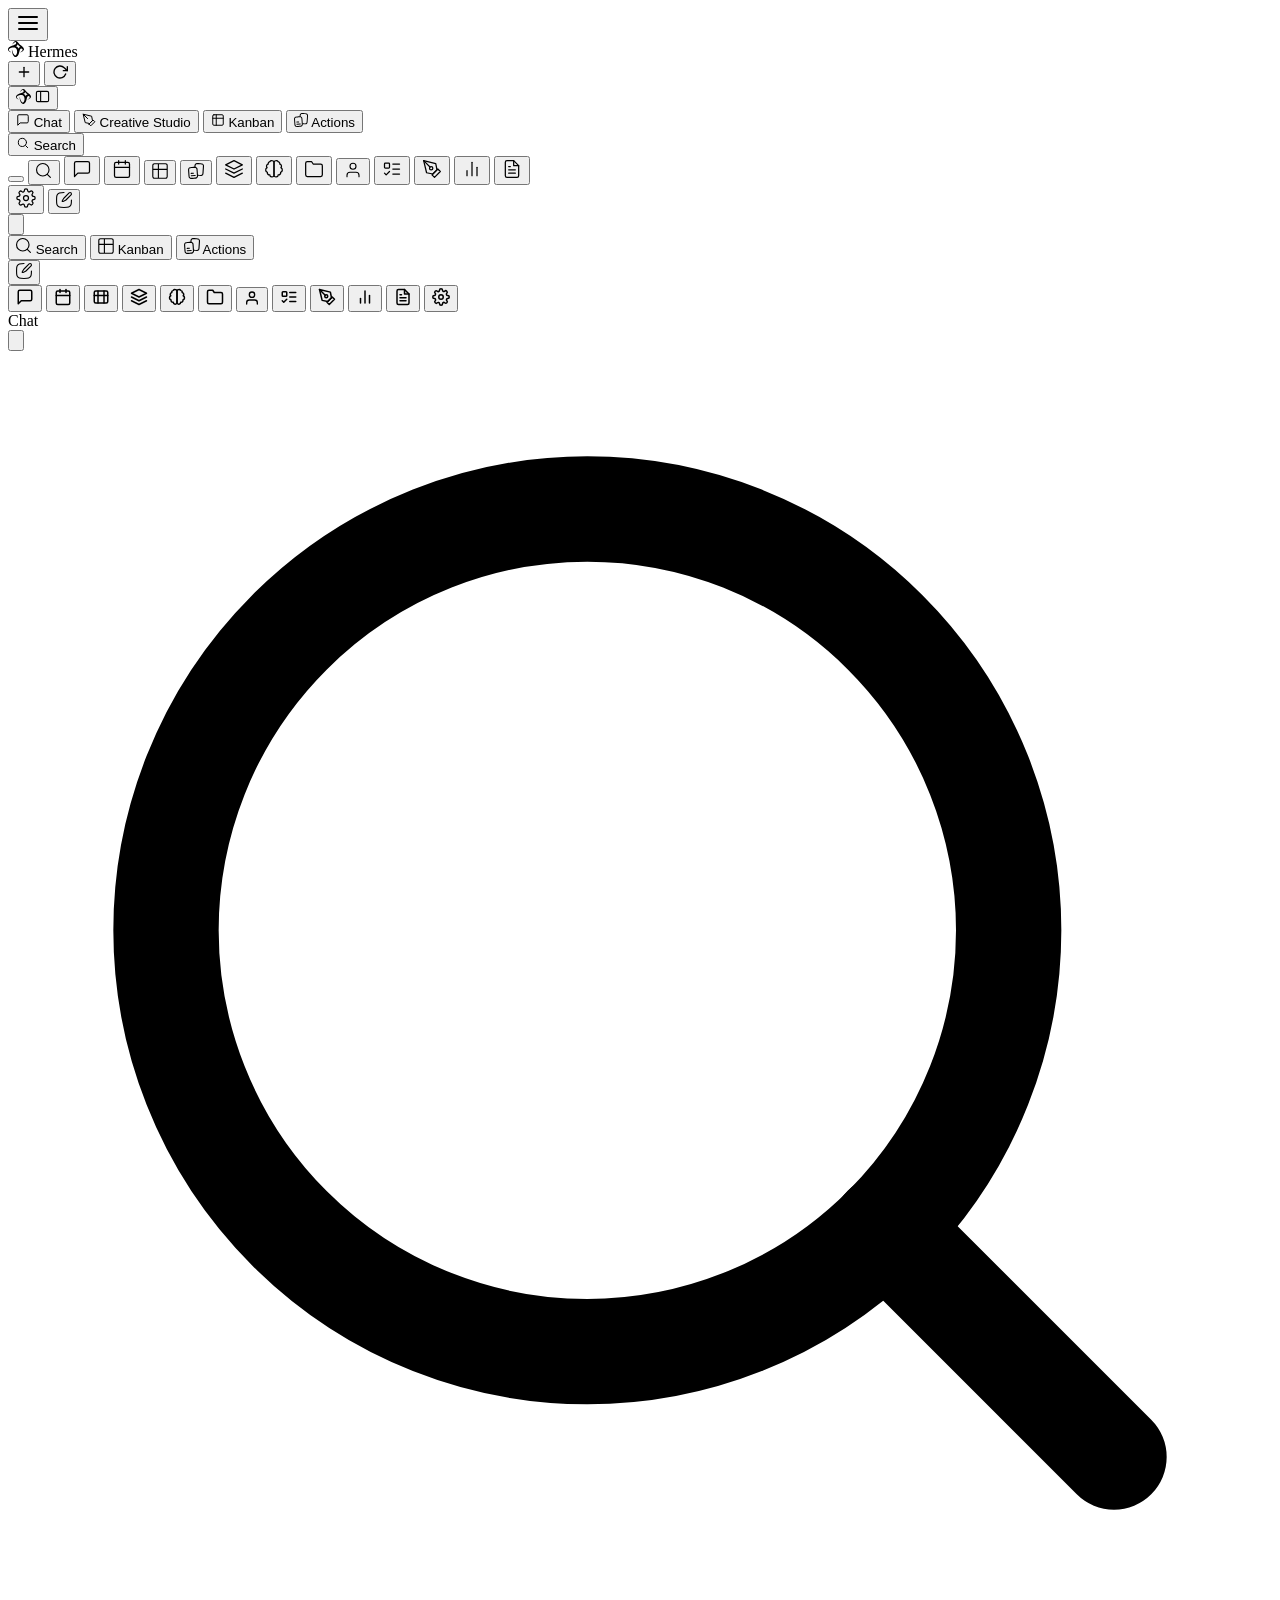
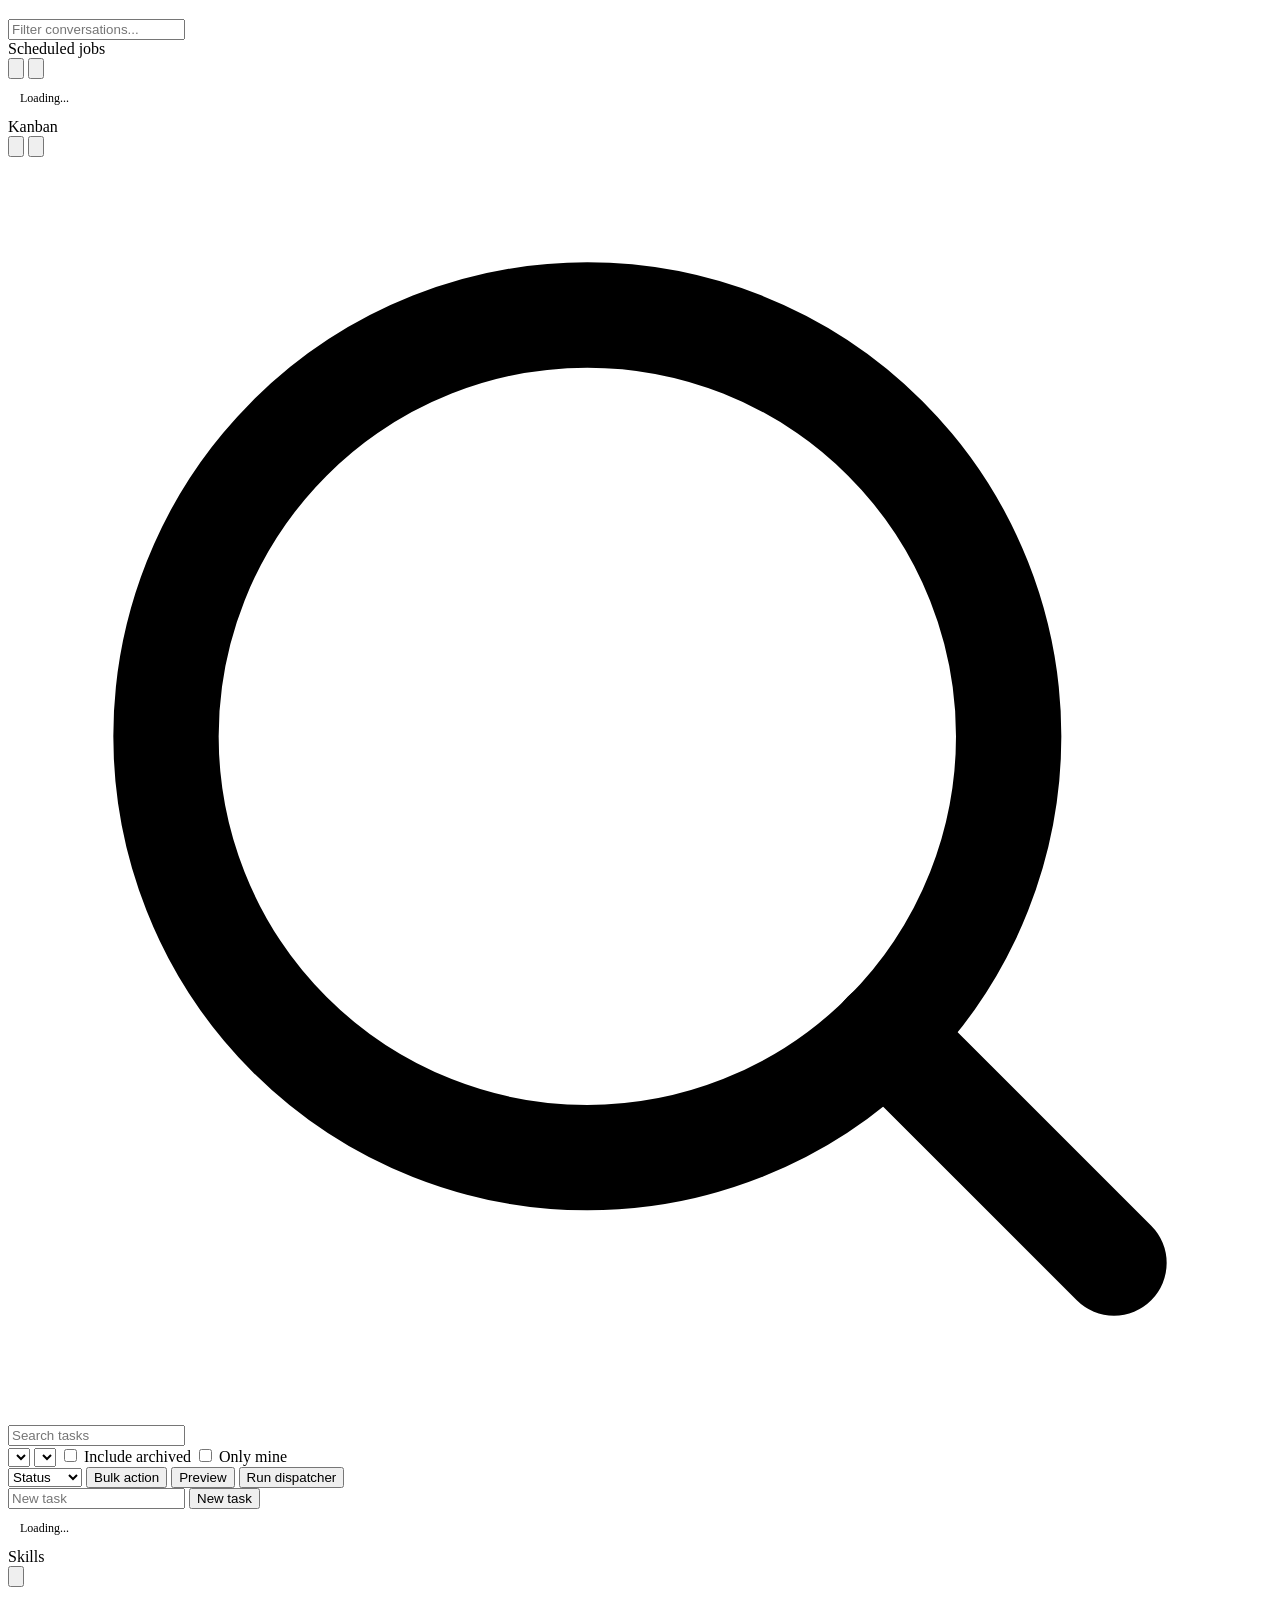
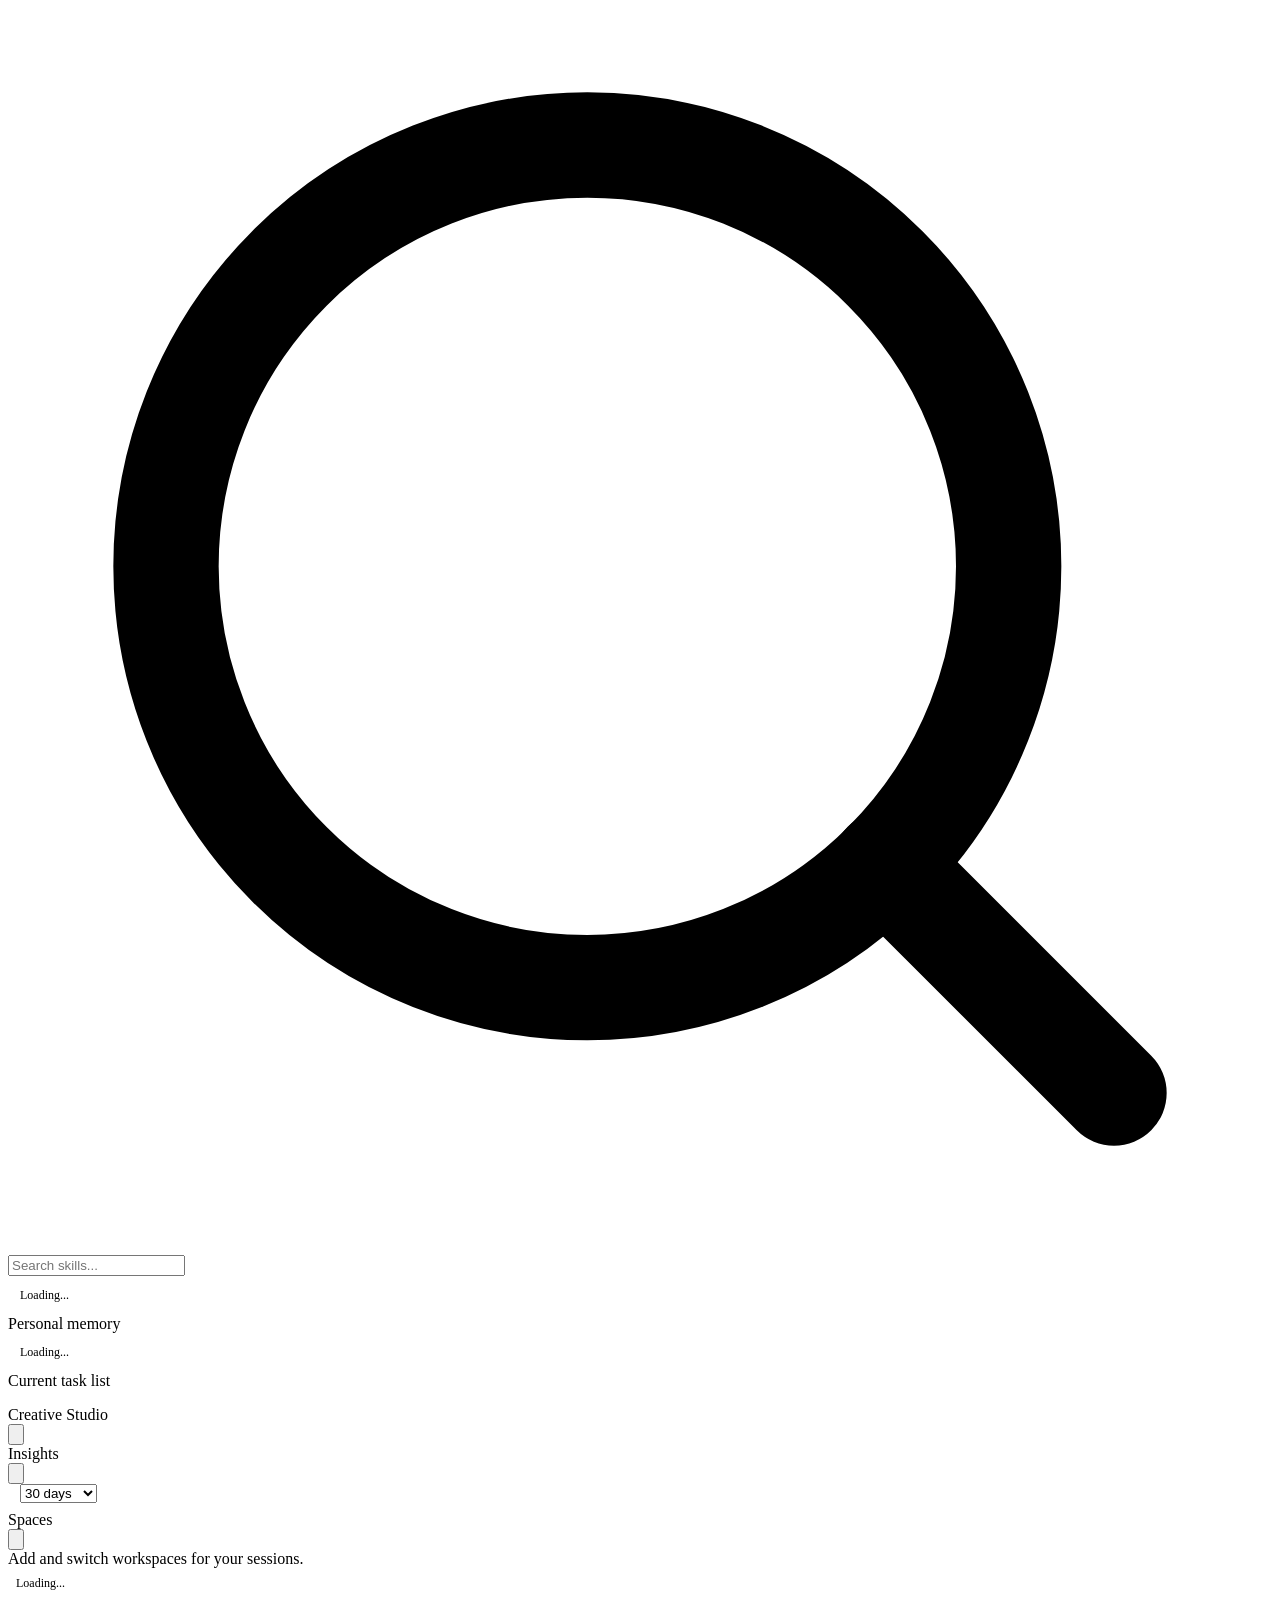
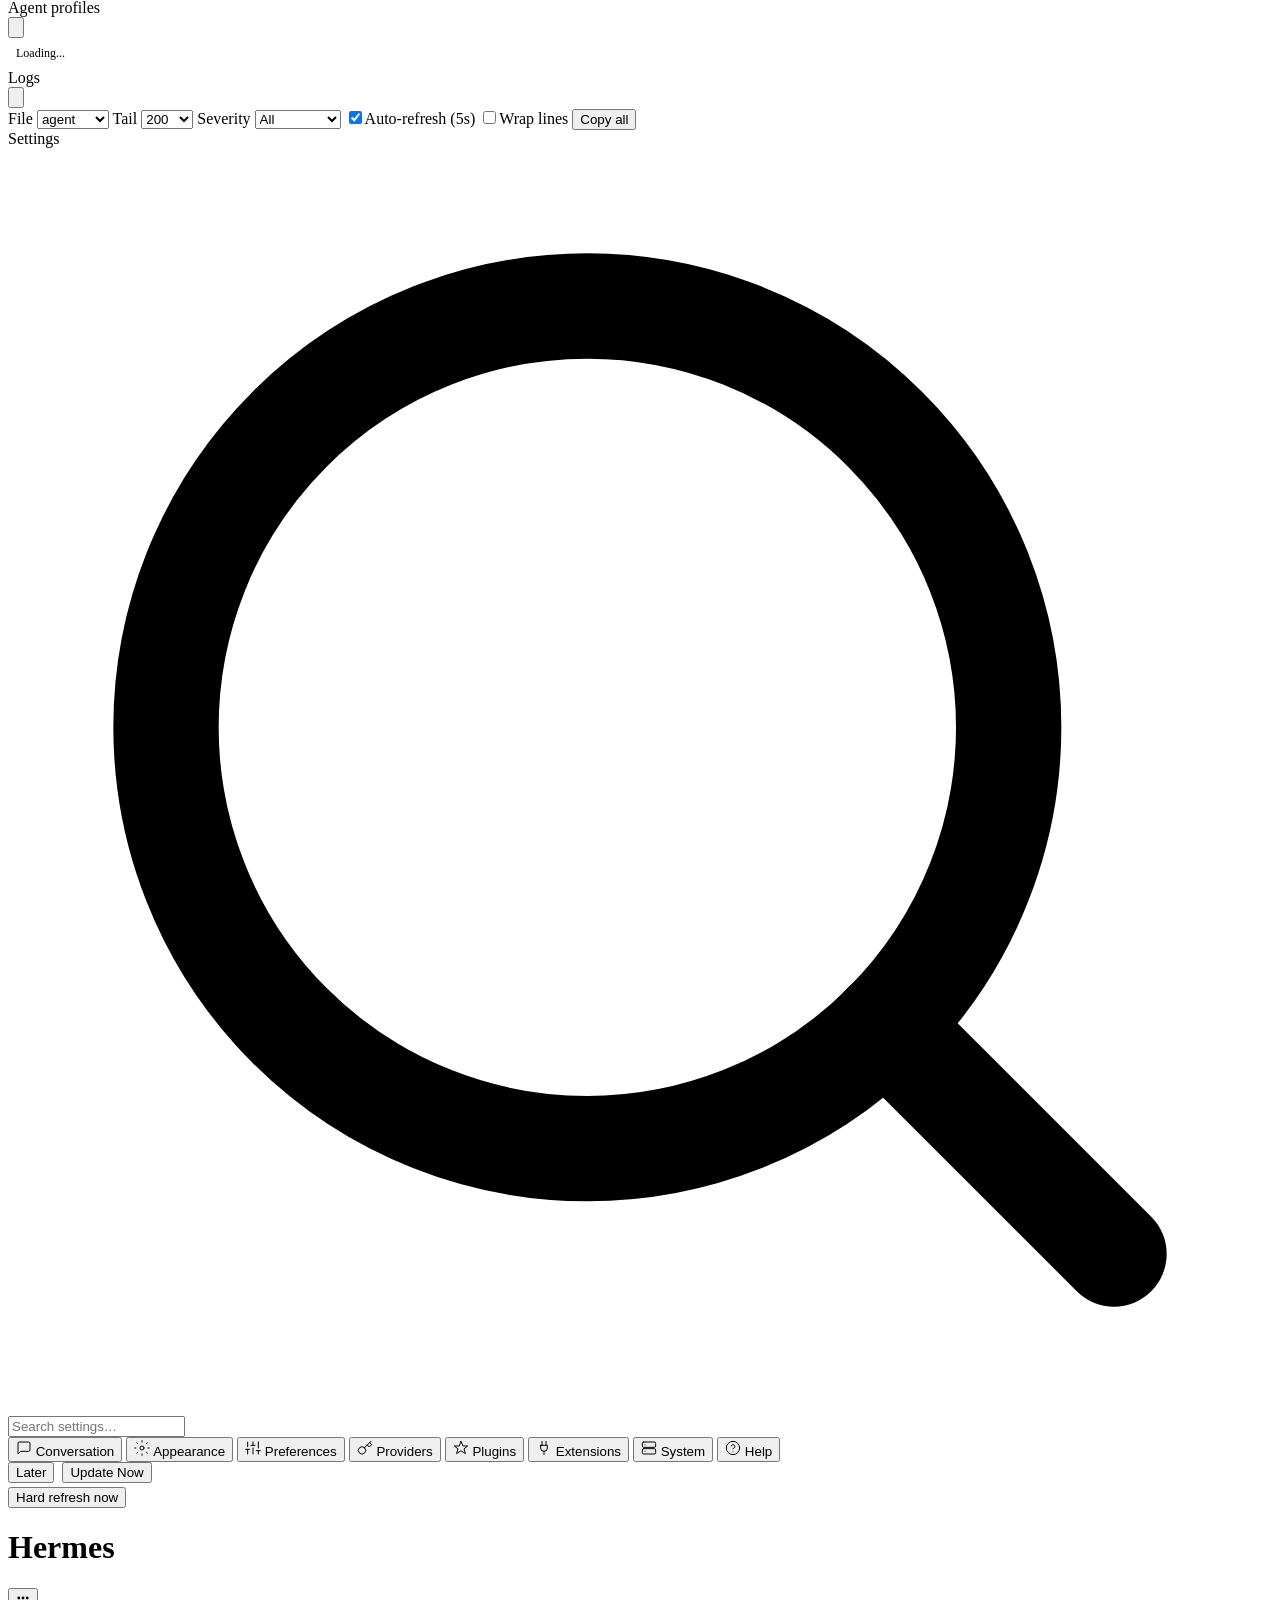
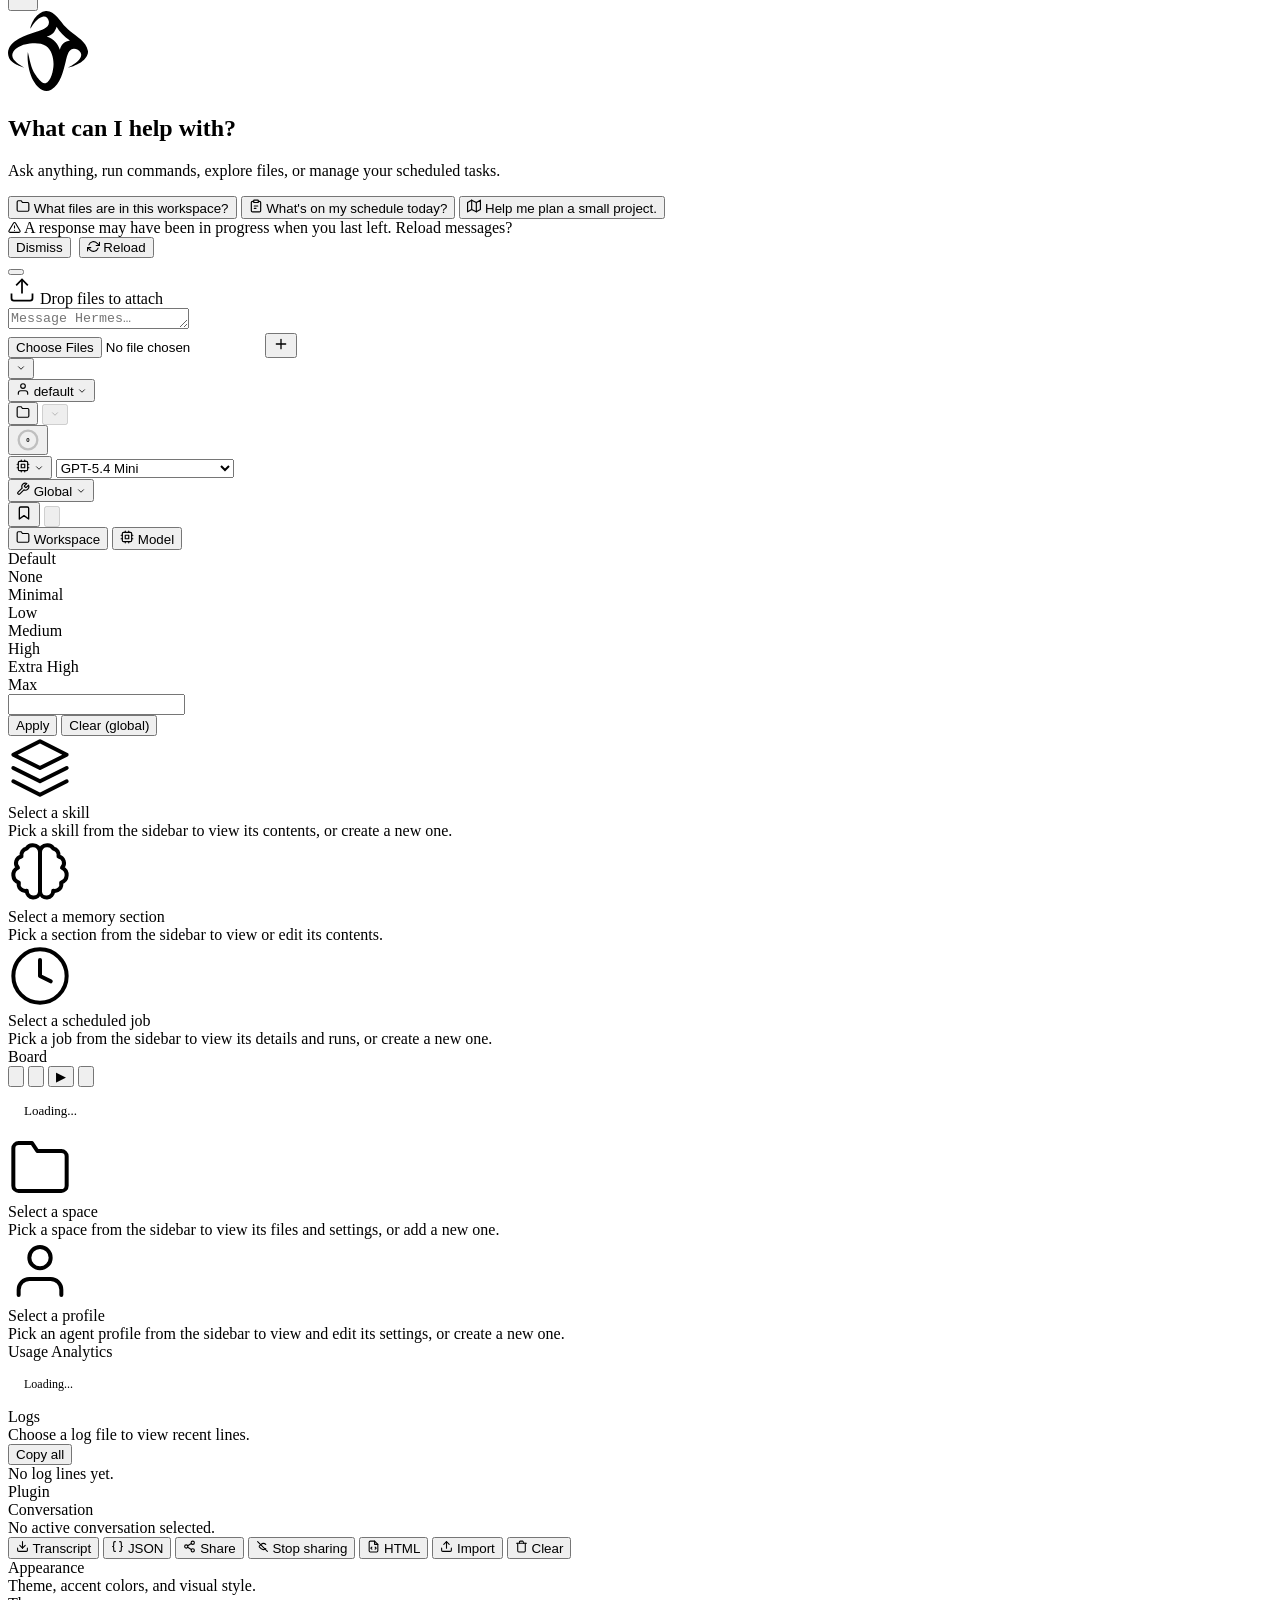
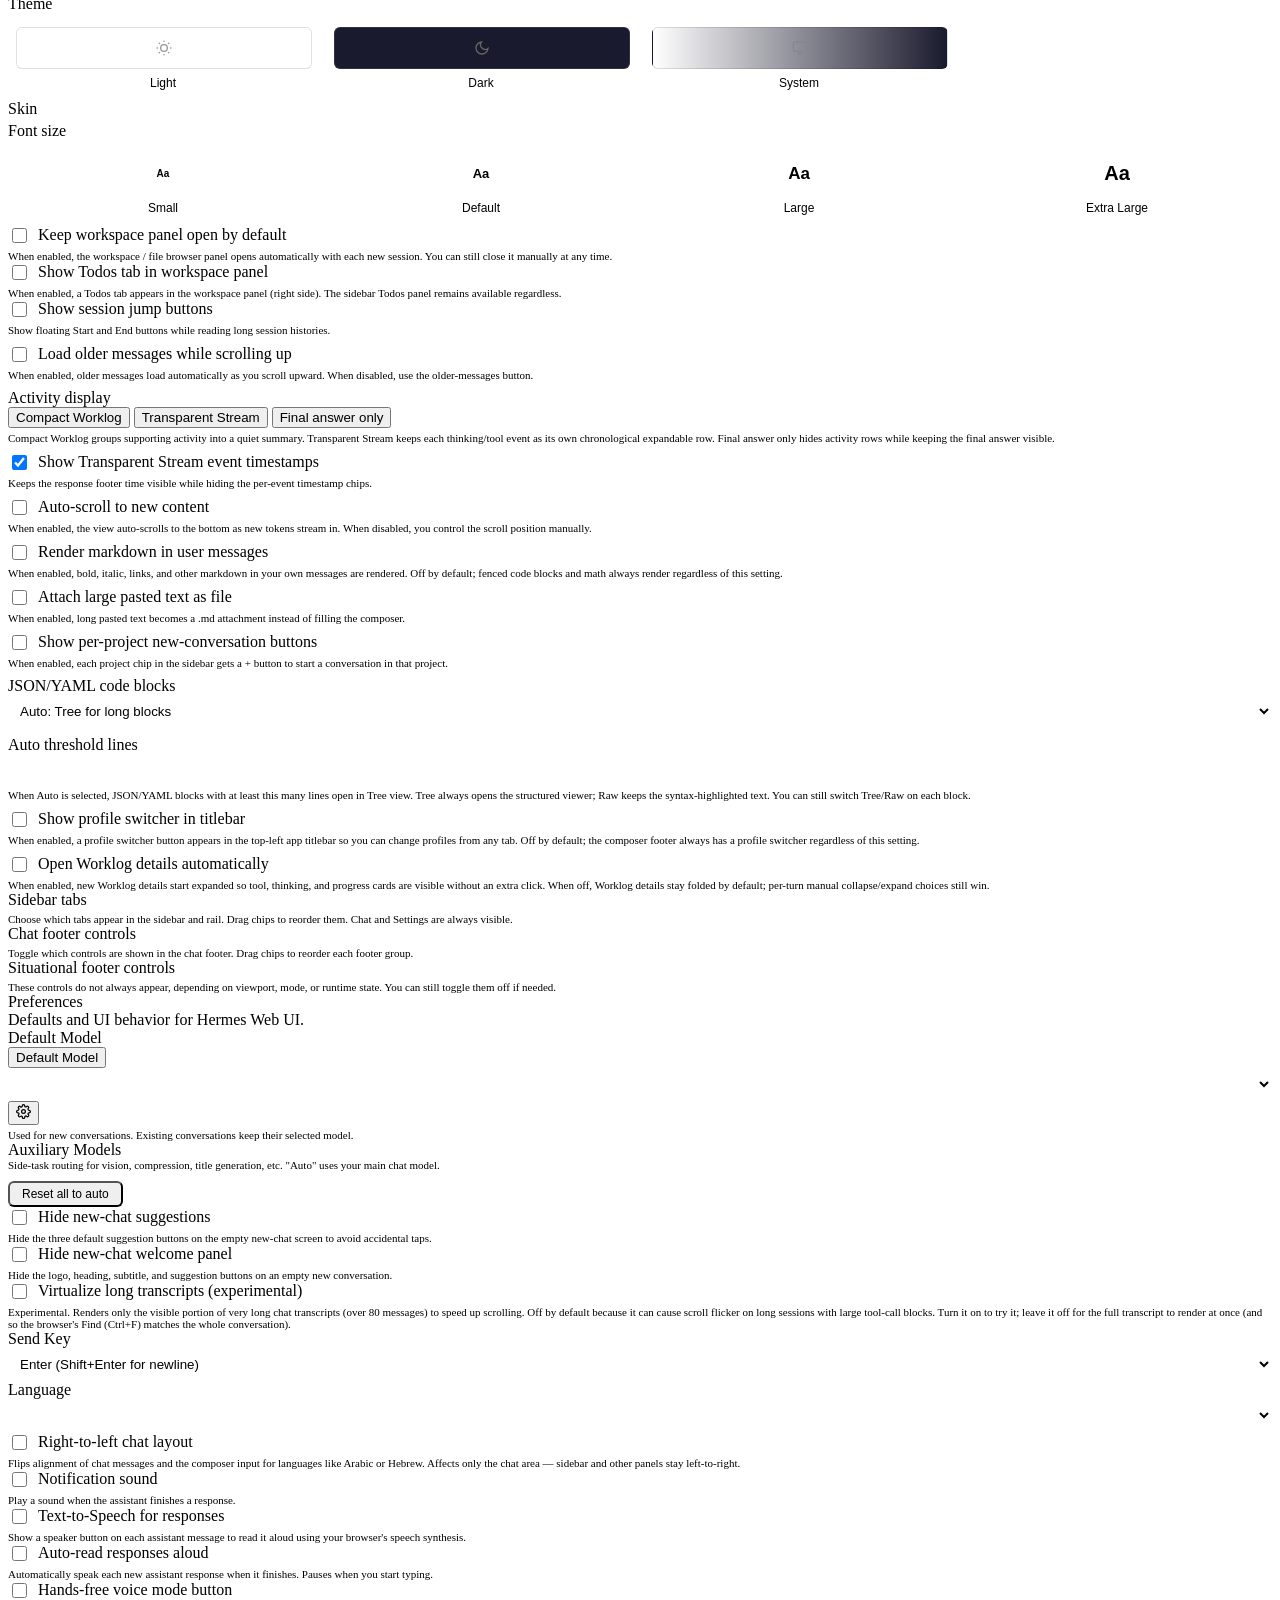
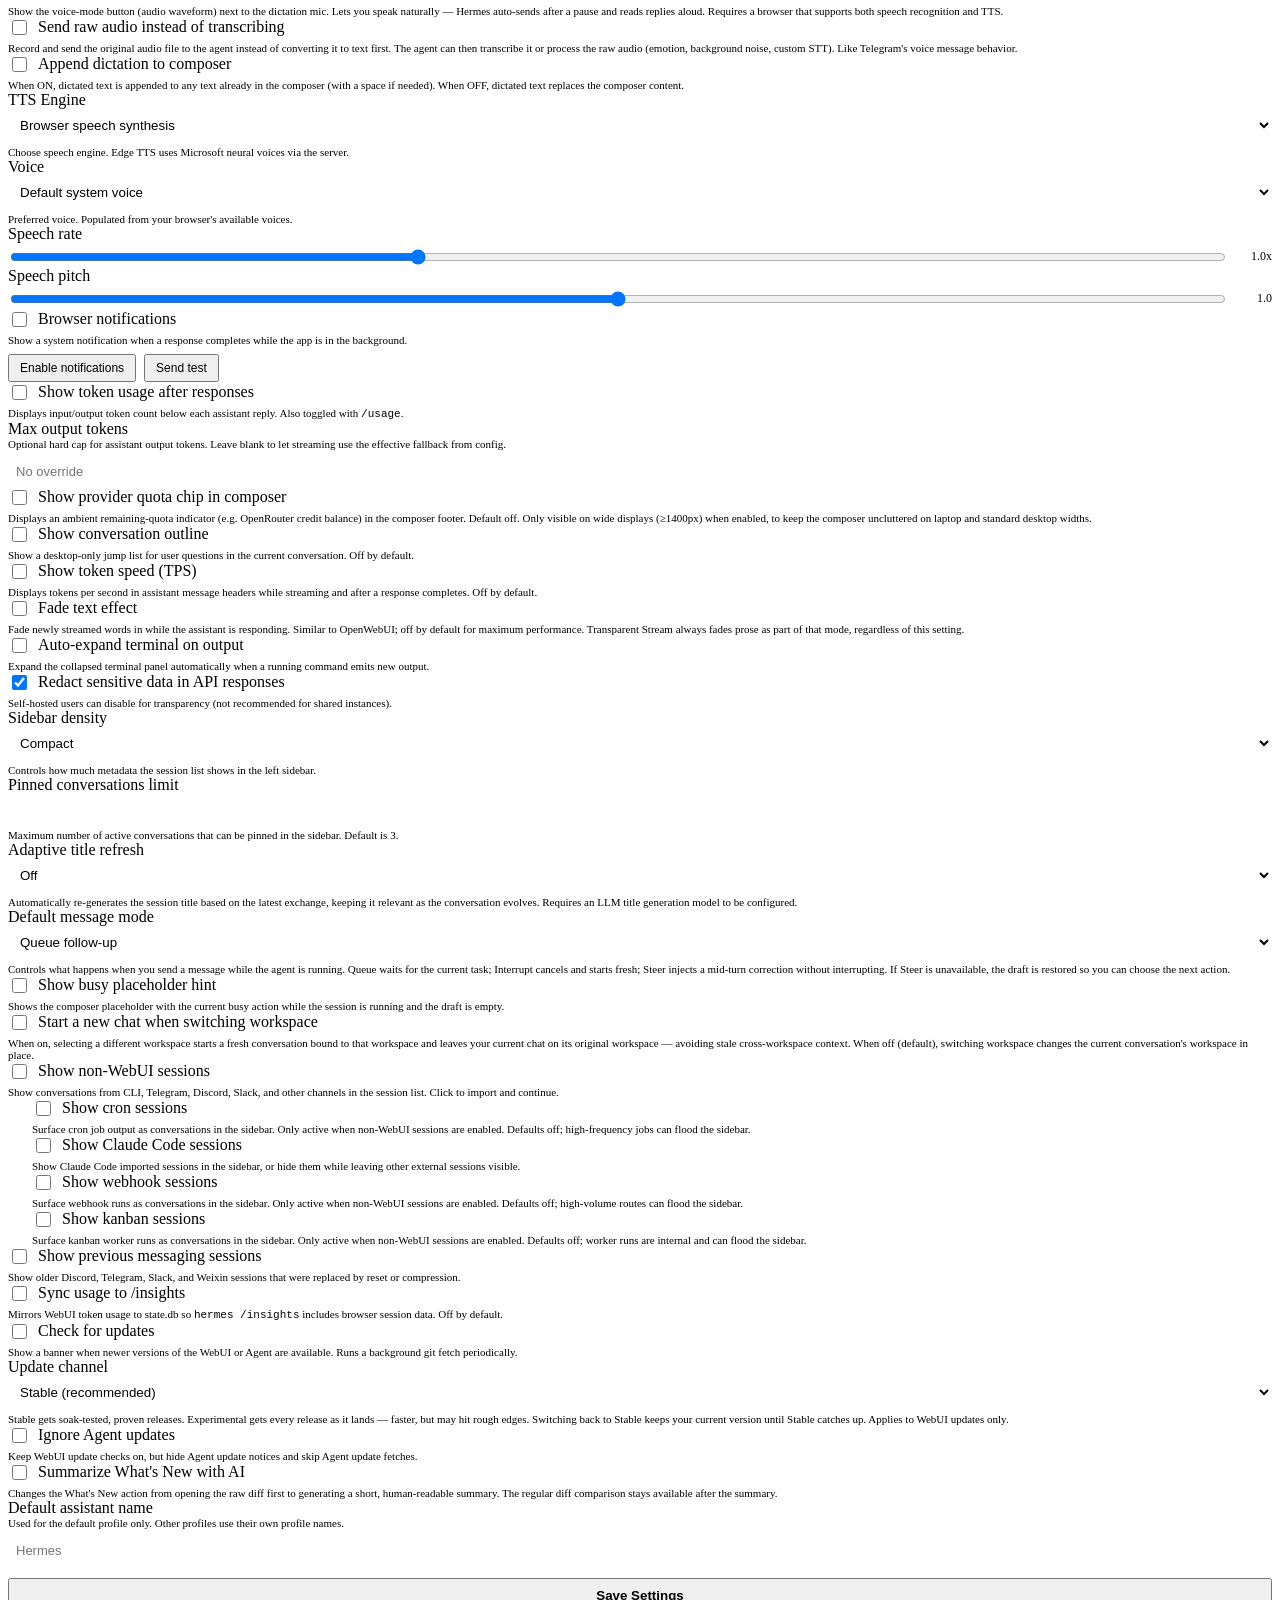
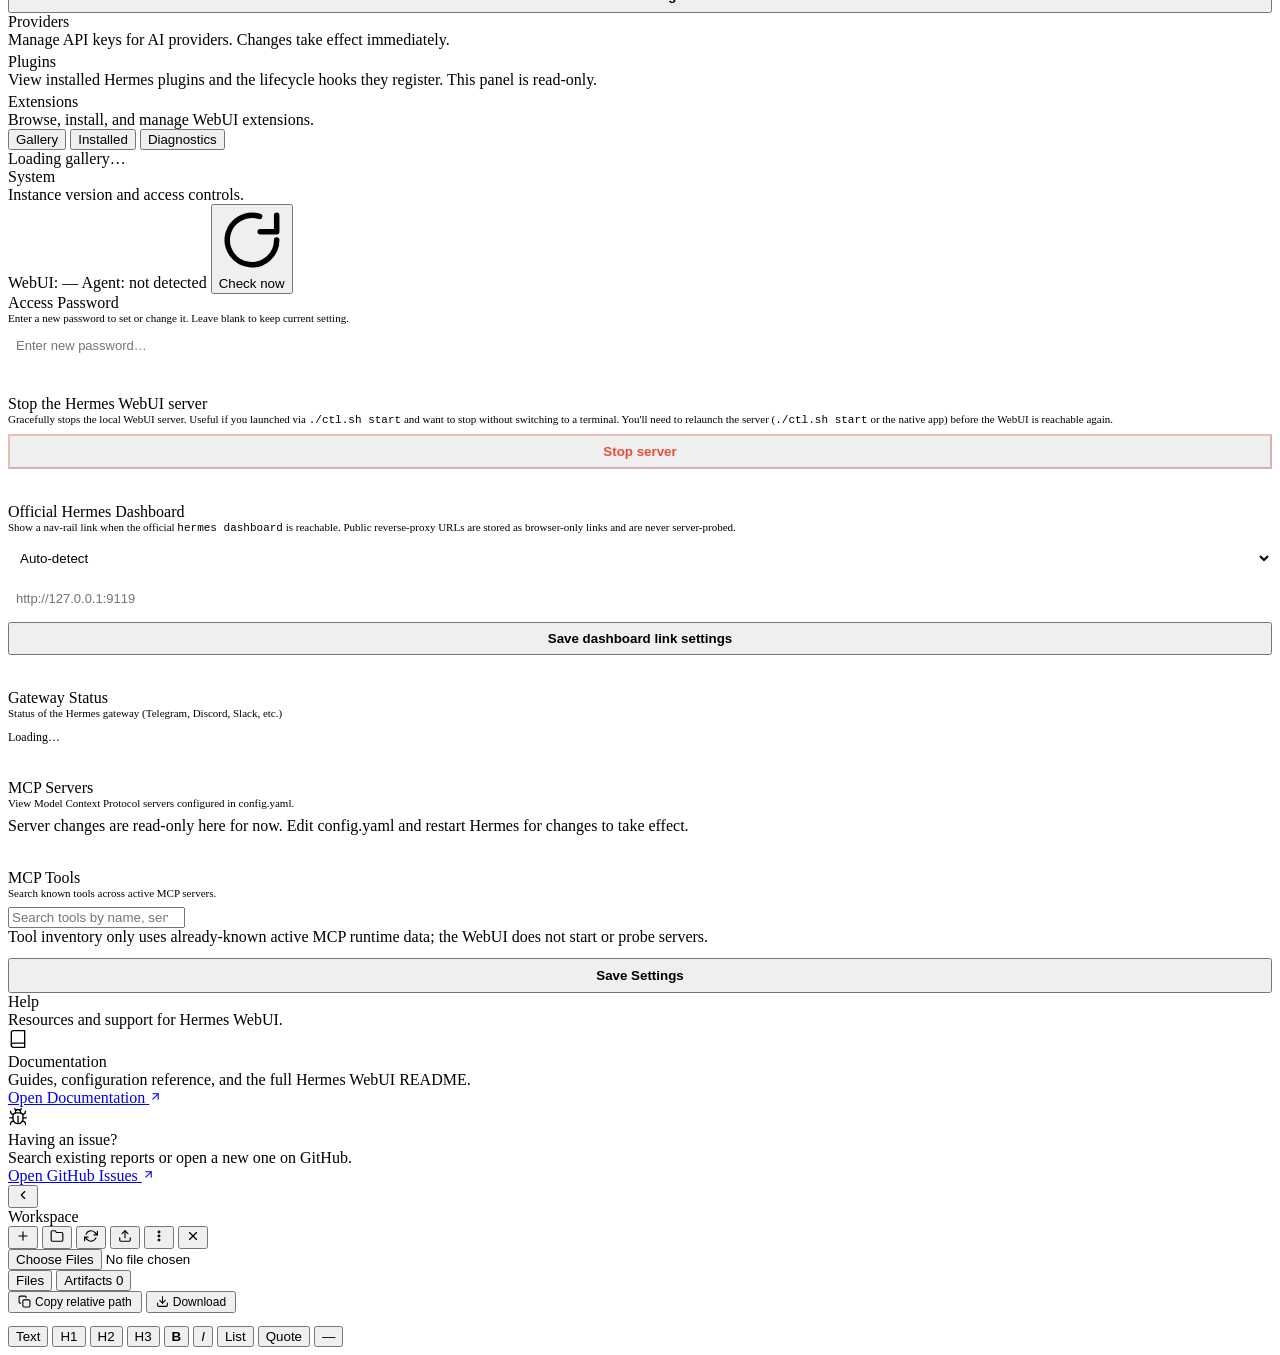
==== commit f68968e1: "Remove sidebar brand buttons from the sidebar in index.html to streamline the UI. This change simpli" ====
--- a/static/index.html
+++ b/static/index.html
@@ -207,14 +207,6 @@
       <svg viewBox="0 0 24 24" fill="none" stroke="currentColor" stroke-width="2.2" stroke-linecap="round" stroke-linejoin="round" aria-hidden="true"><line x1="18" y1="6" x2="6" y2="18"/><line x1="6" y1="6" x2="18" y2="18"/></svg>
     </button>
     <div class="sidebar-chrome">
-      <div class="sidebar-brand">
-        <button class="sidebar-mark-btn has-tooltip" type="button" onclick="expandSidebar()" tabindex="-1" data-tooltip="Expand sidebar" data-i18n-title="sidebar_expand" aria-label="Expand sidebar">
-          <span class="sidebar-mark" aria-hidden="true"></span>
-        </button>
-        <button class="sidebar-collapse has-tooltip has-tooltip--bottom-right" type="button" onclick="toggleSidebar(true)" data-tooltip="Collapse sidebar" data-i18n-title="sidebar_collapse" aria-label="Collapse sidebar">
-          <svg viewBox="0 0 16 16" width="14" height="14" fill="none" stroke="currentColor" stroke-width="1.2" aria-hidden="true"><rect x="1.5" y="2.5" width="13" height="11" rx="1.5"/><path d="M6 2.5v11"/></svg>
-        </button>
-      </div>
       <div class="sidebar-primary" role="navigation" aria-label="Sidebar">
         <button class="sidebar-primary-btn sidebar-search-toggle has-tooltip" type="button" onclick="openSidebarSearch()" data-tooltip="Search" data-i18n-title="sidebar_search" aria-label="Search">
           <span class="sidebar-icon-slot"><svg width="16" height="16" viewBox="0 0 10 10" fill="none" aria-hidden="true"><path d="M4.25 0.349609C6.40391 0.349609 8.15039 2.09609 8.15039 4.25C8.15039 6.40391 6.40391 8.15039 4.25 8.15039C2.09609 8.15039 0.349609 6.40391 0.349609 4.25C0.349609 2.09609 2.09609 0.349609 4.25 0.349609Z" stroke="currentColor" stroke-width="0.7"/><path d="M9 9L7.05544 7.05544" stroke="currentColor" stroke-width="0.7" stroke-linecap="round"/></svg></span>
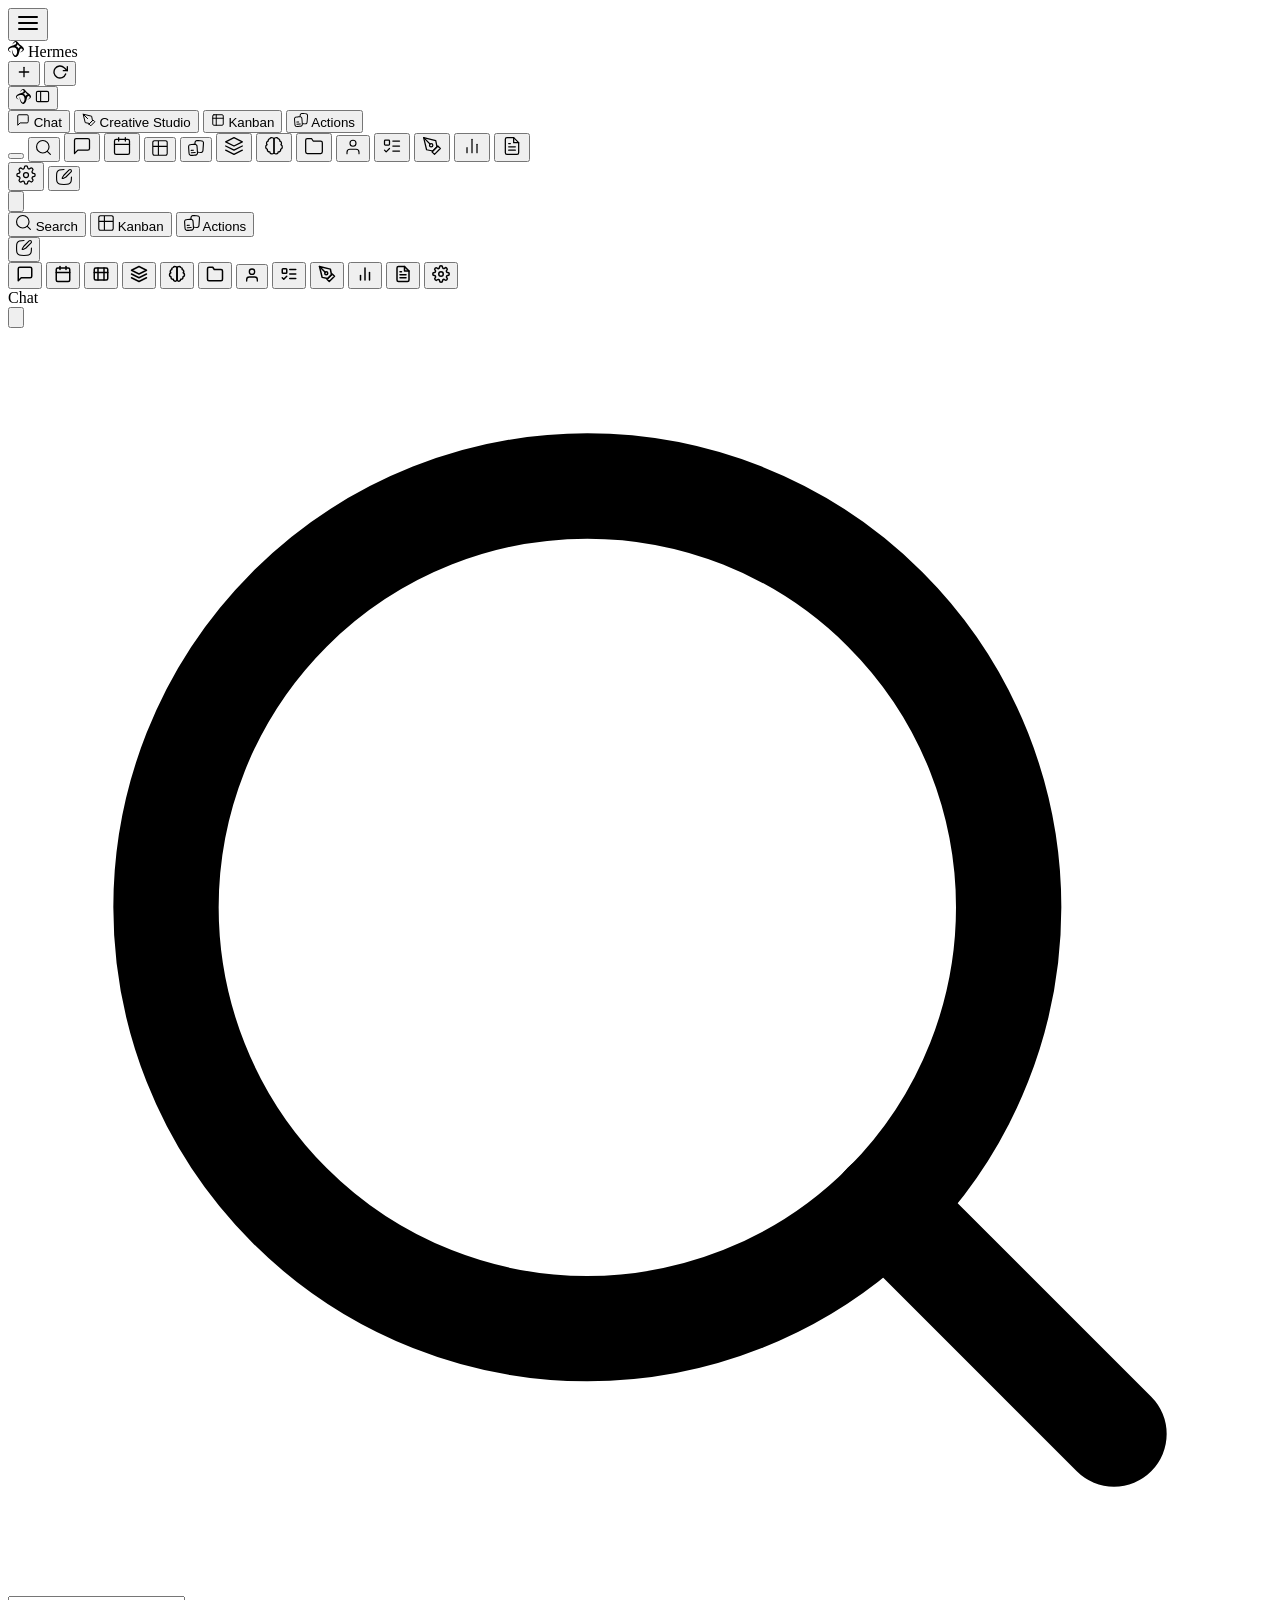
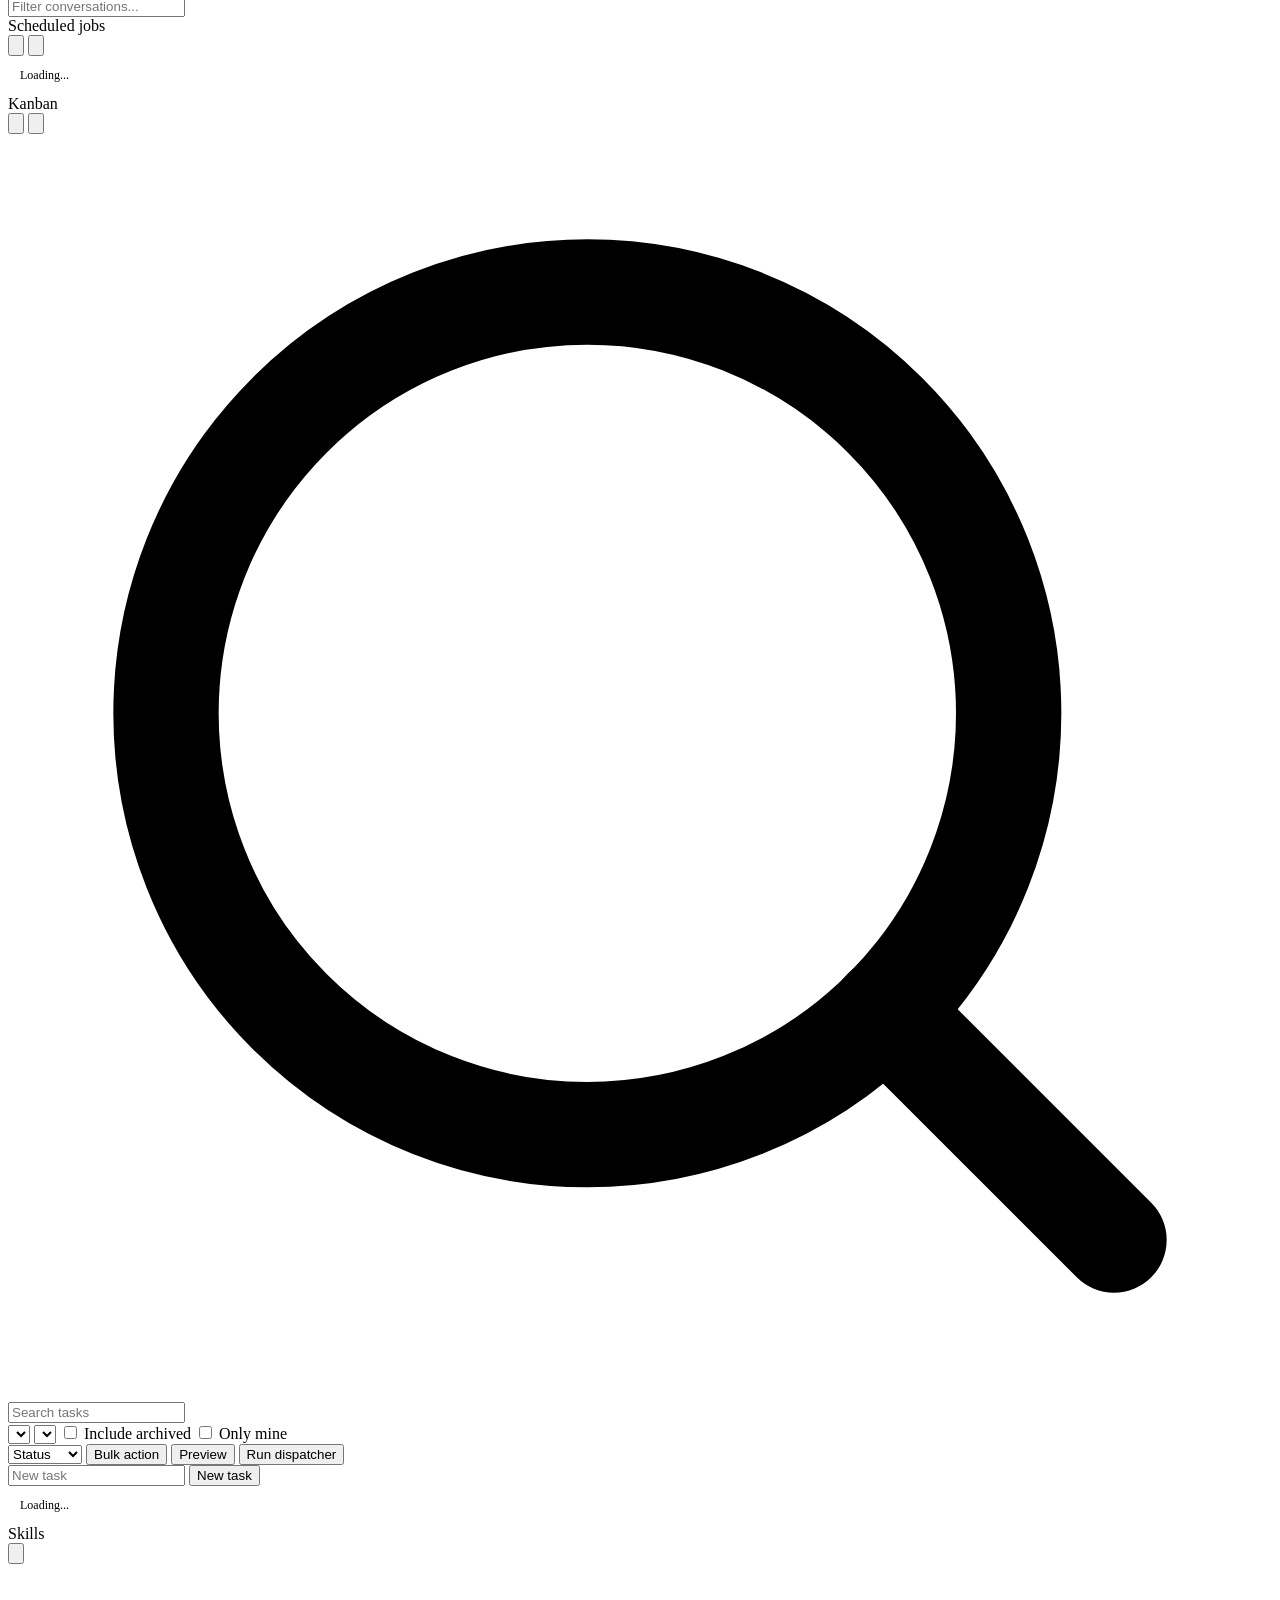
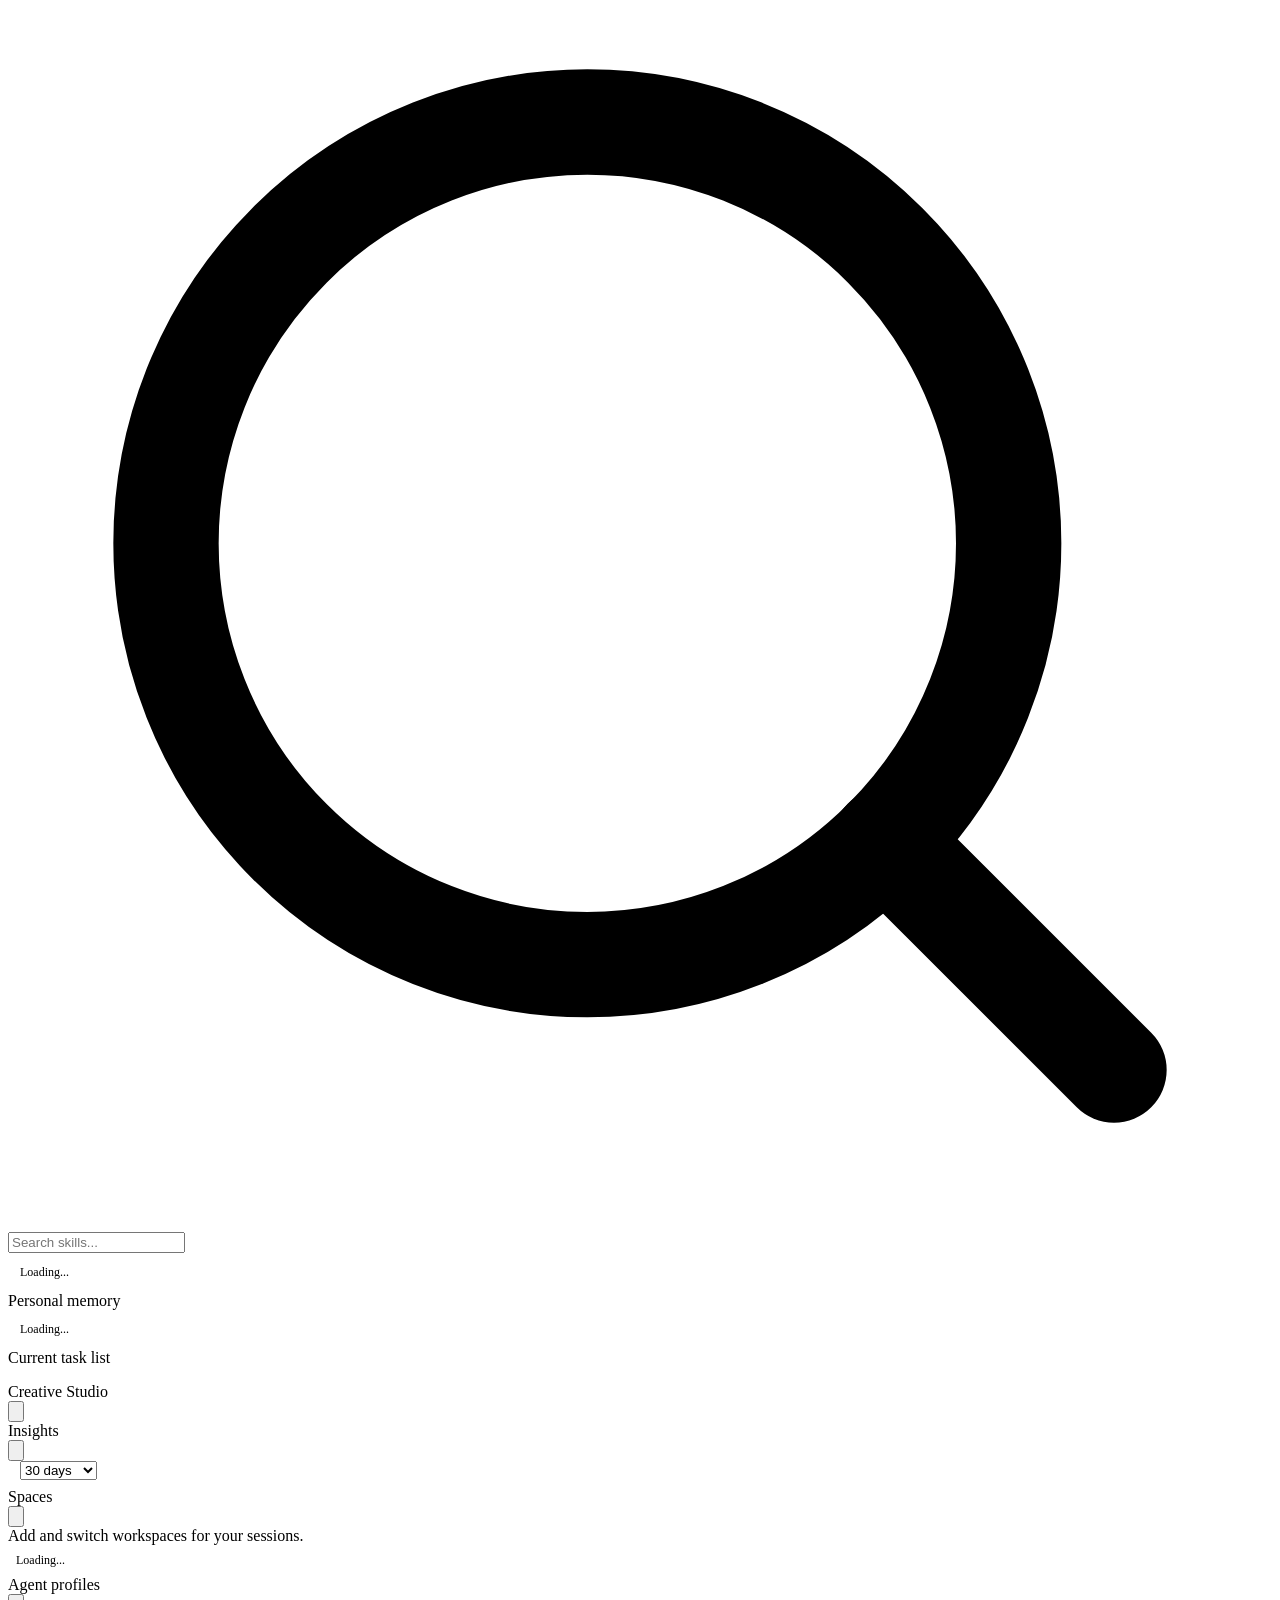
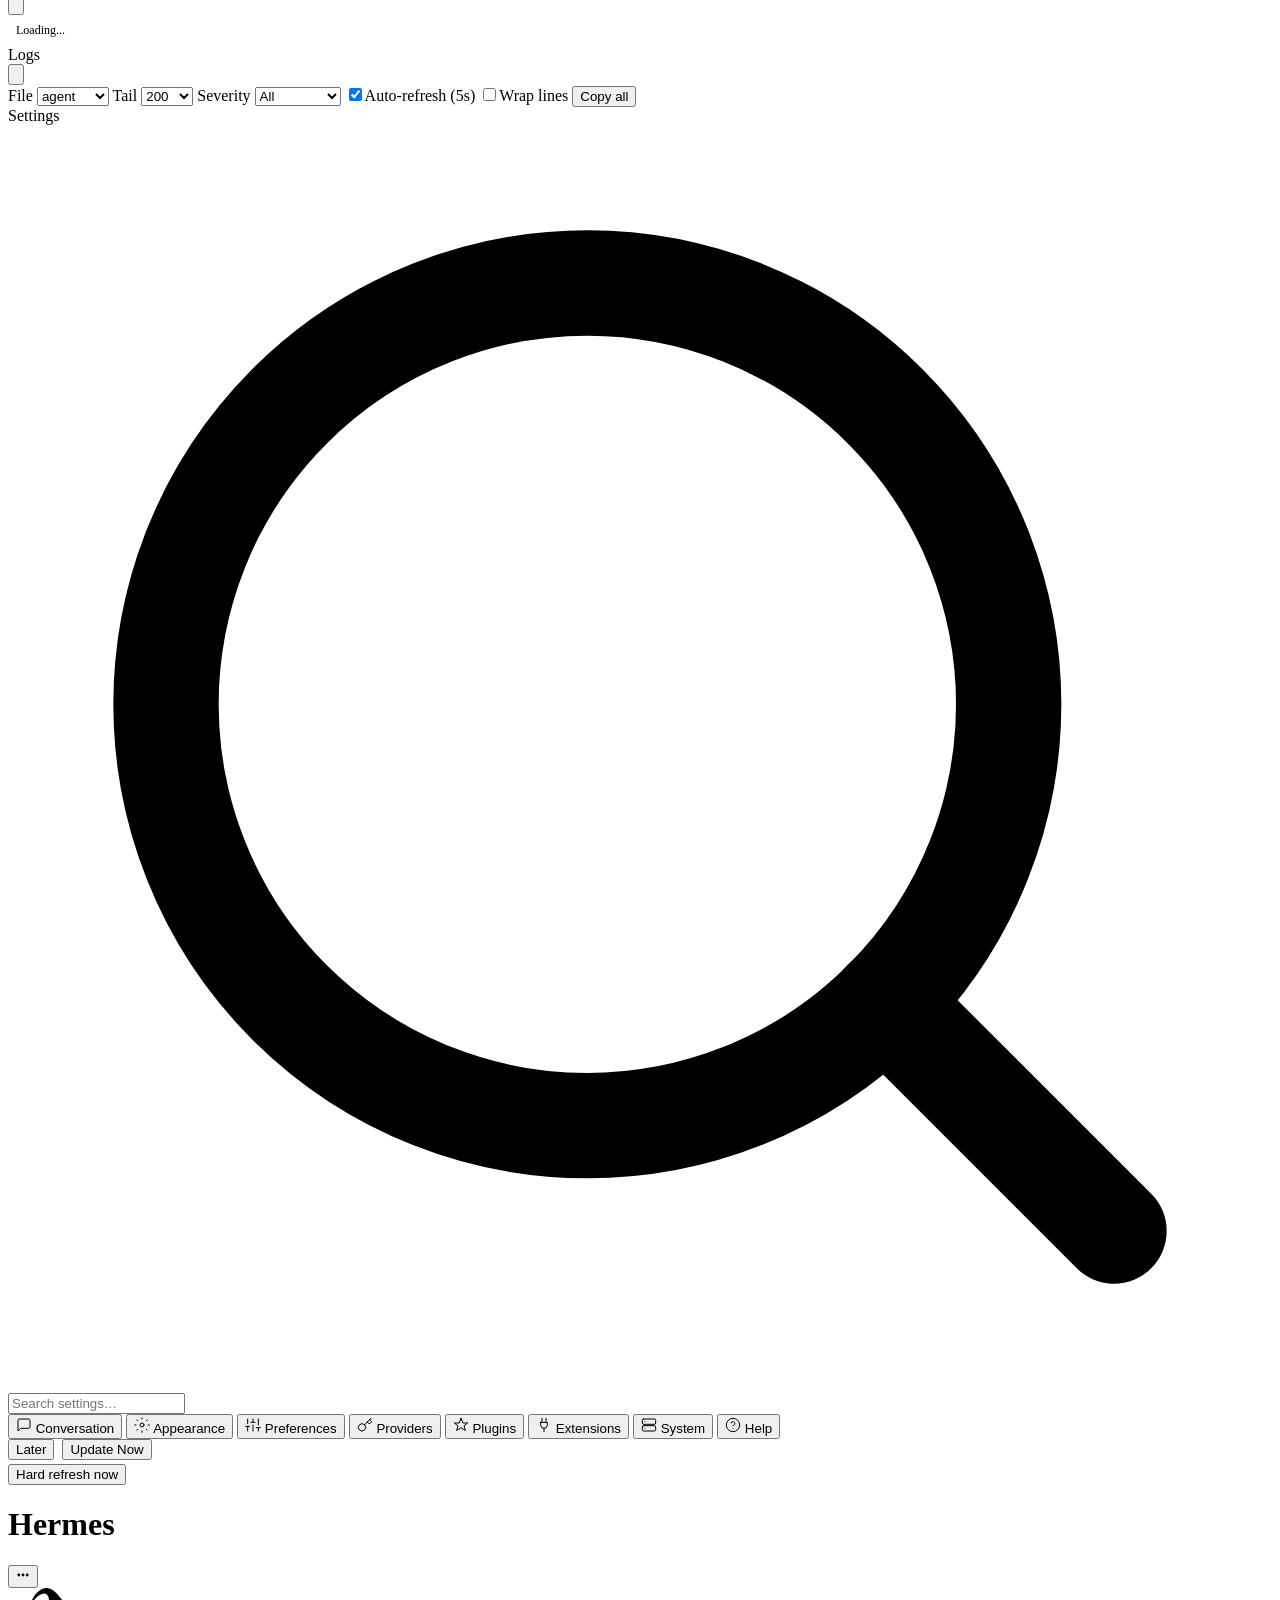
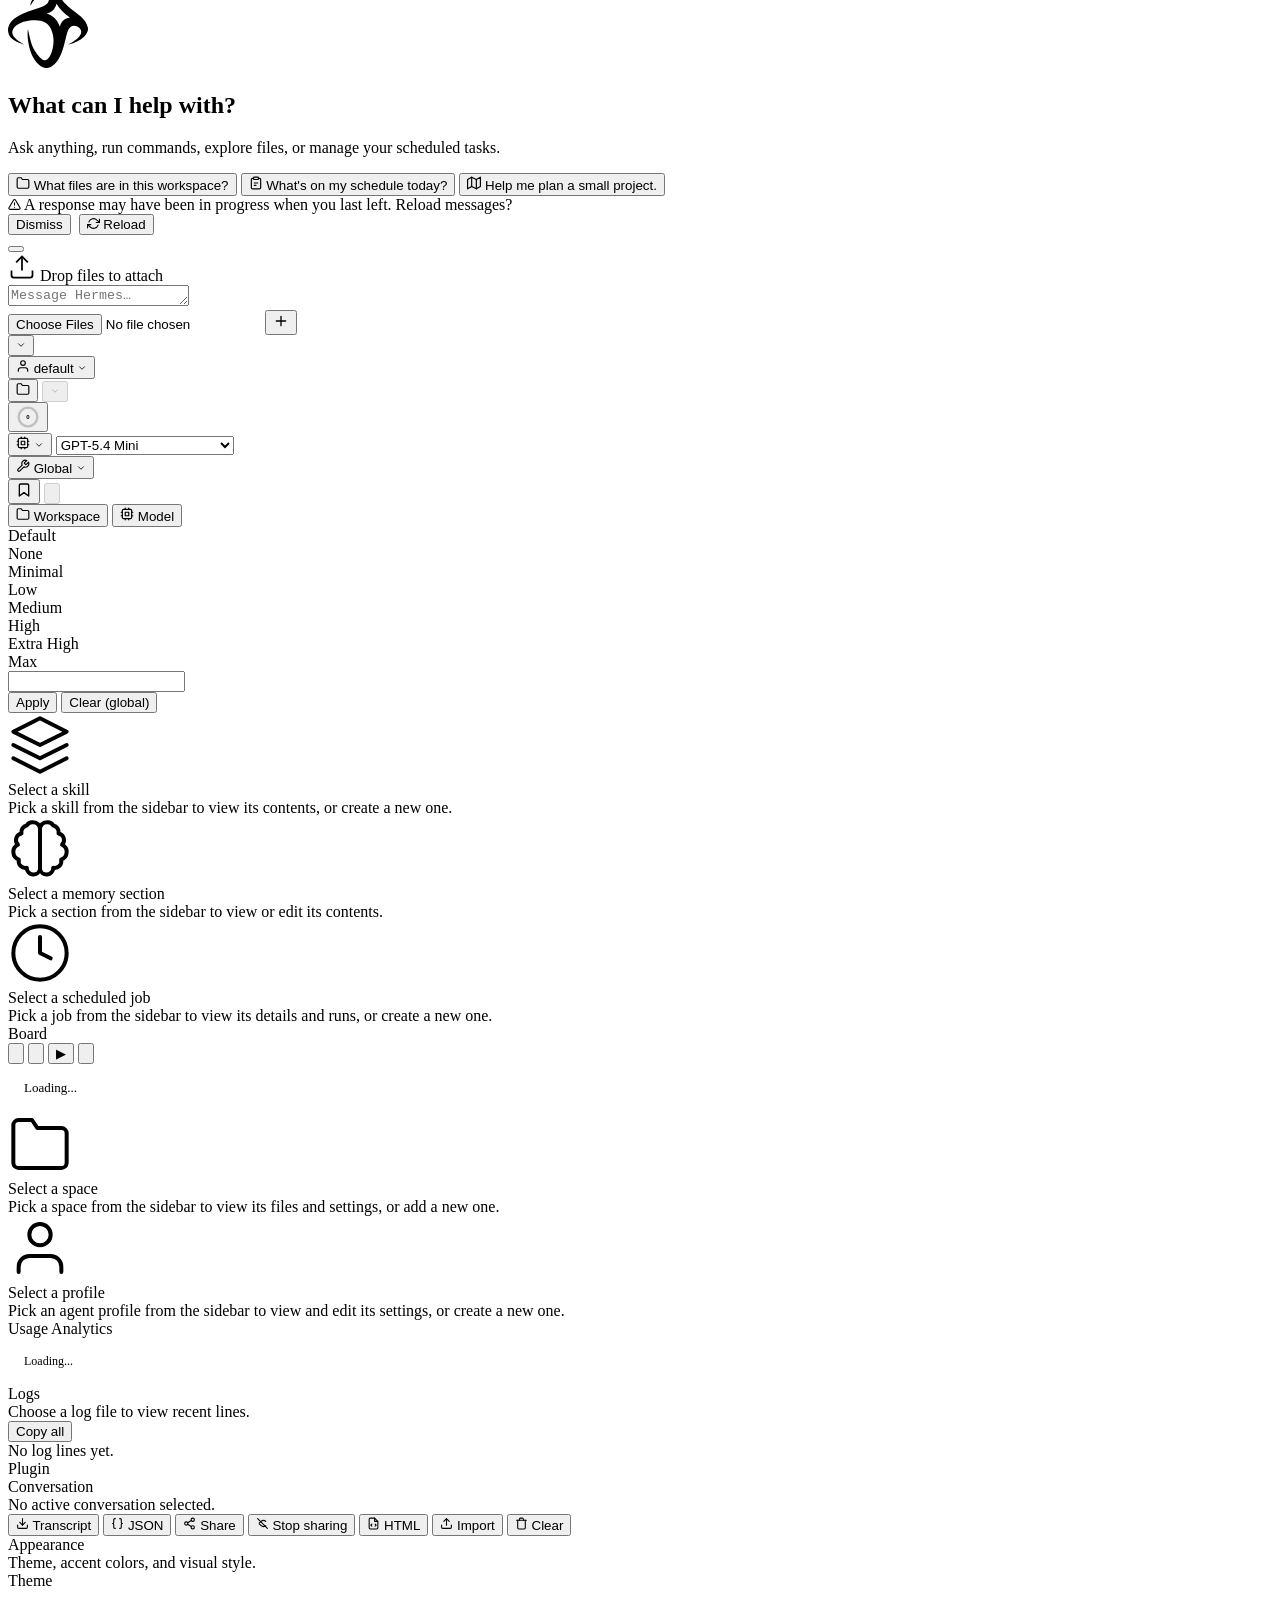
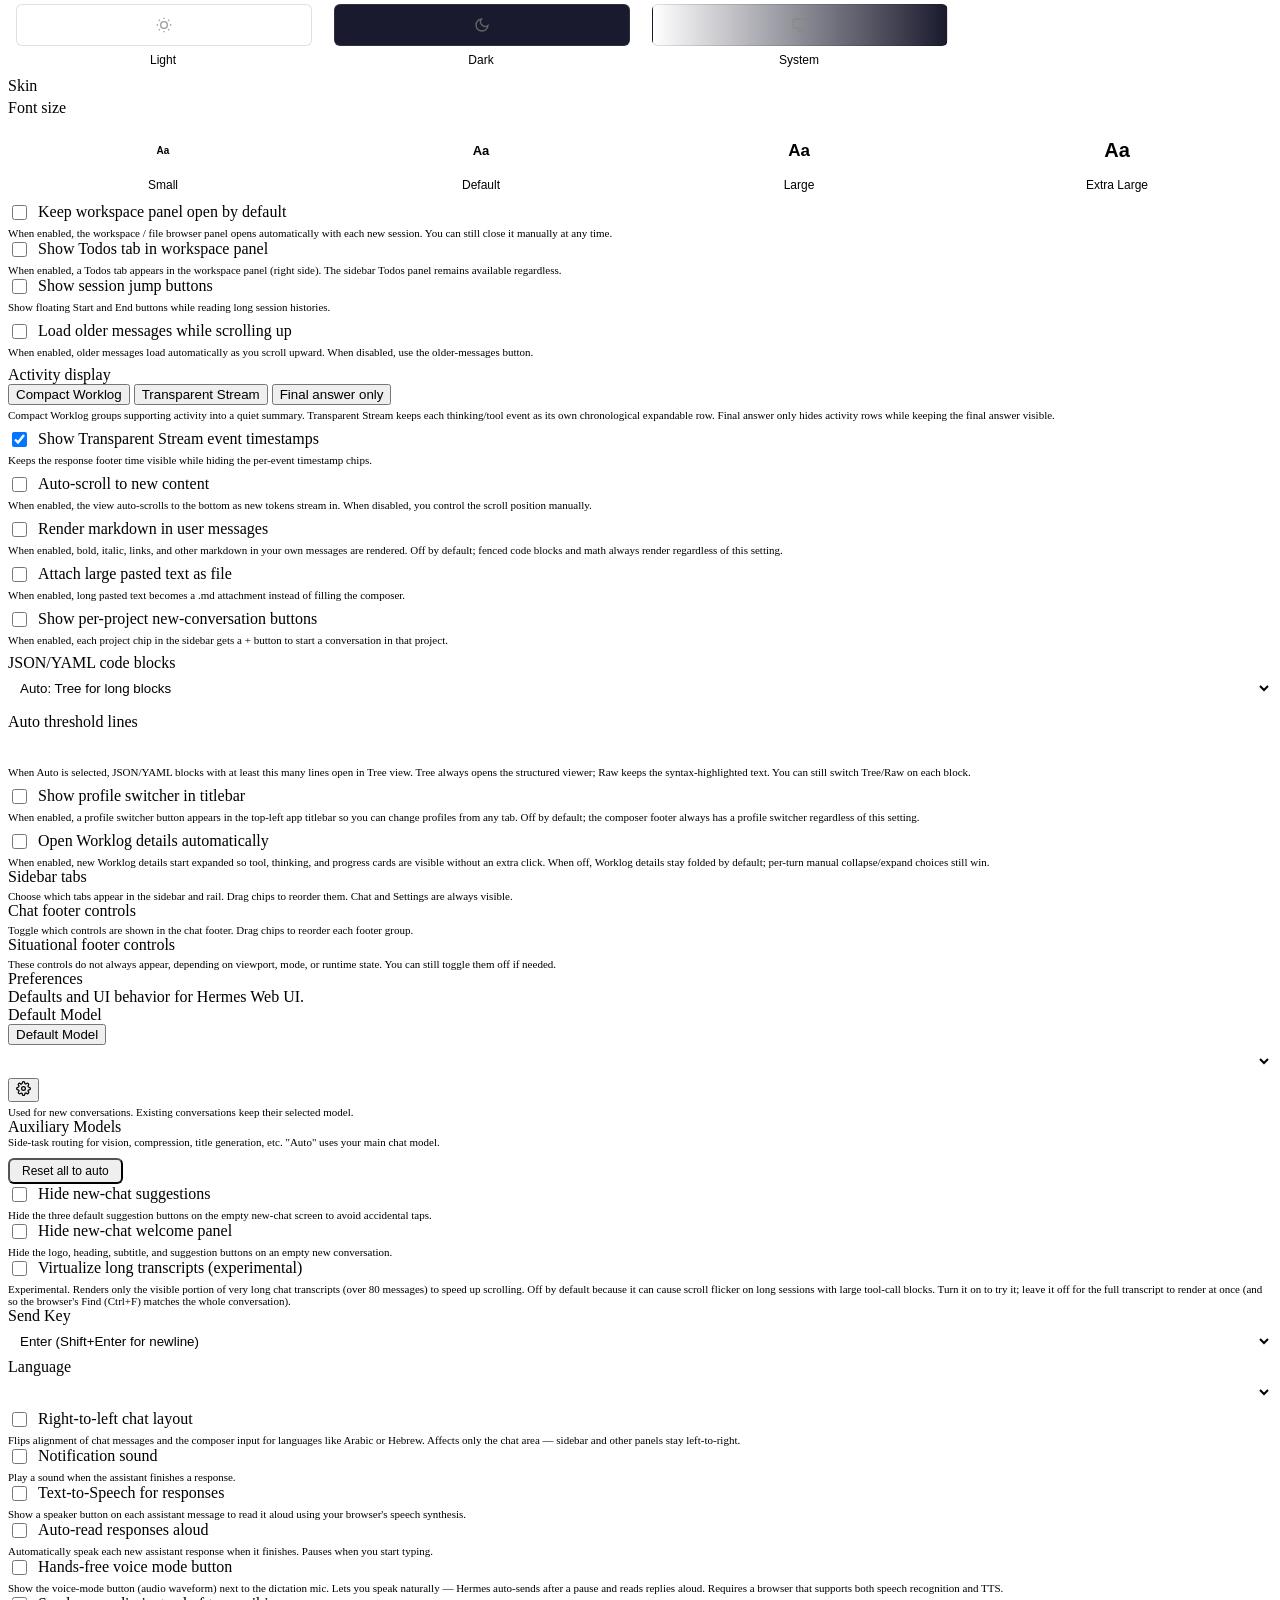
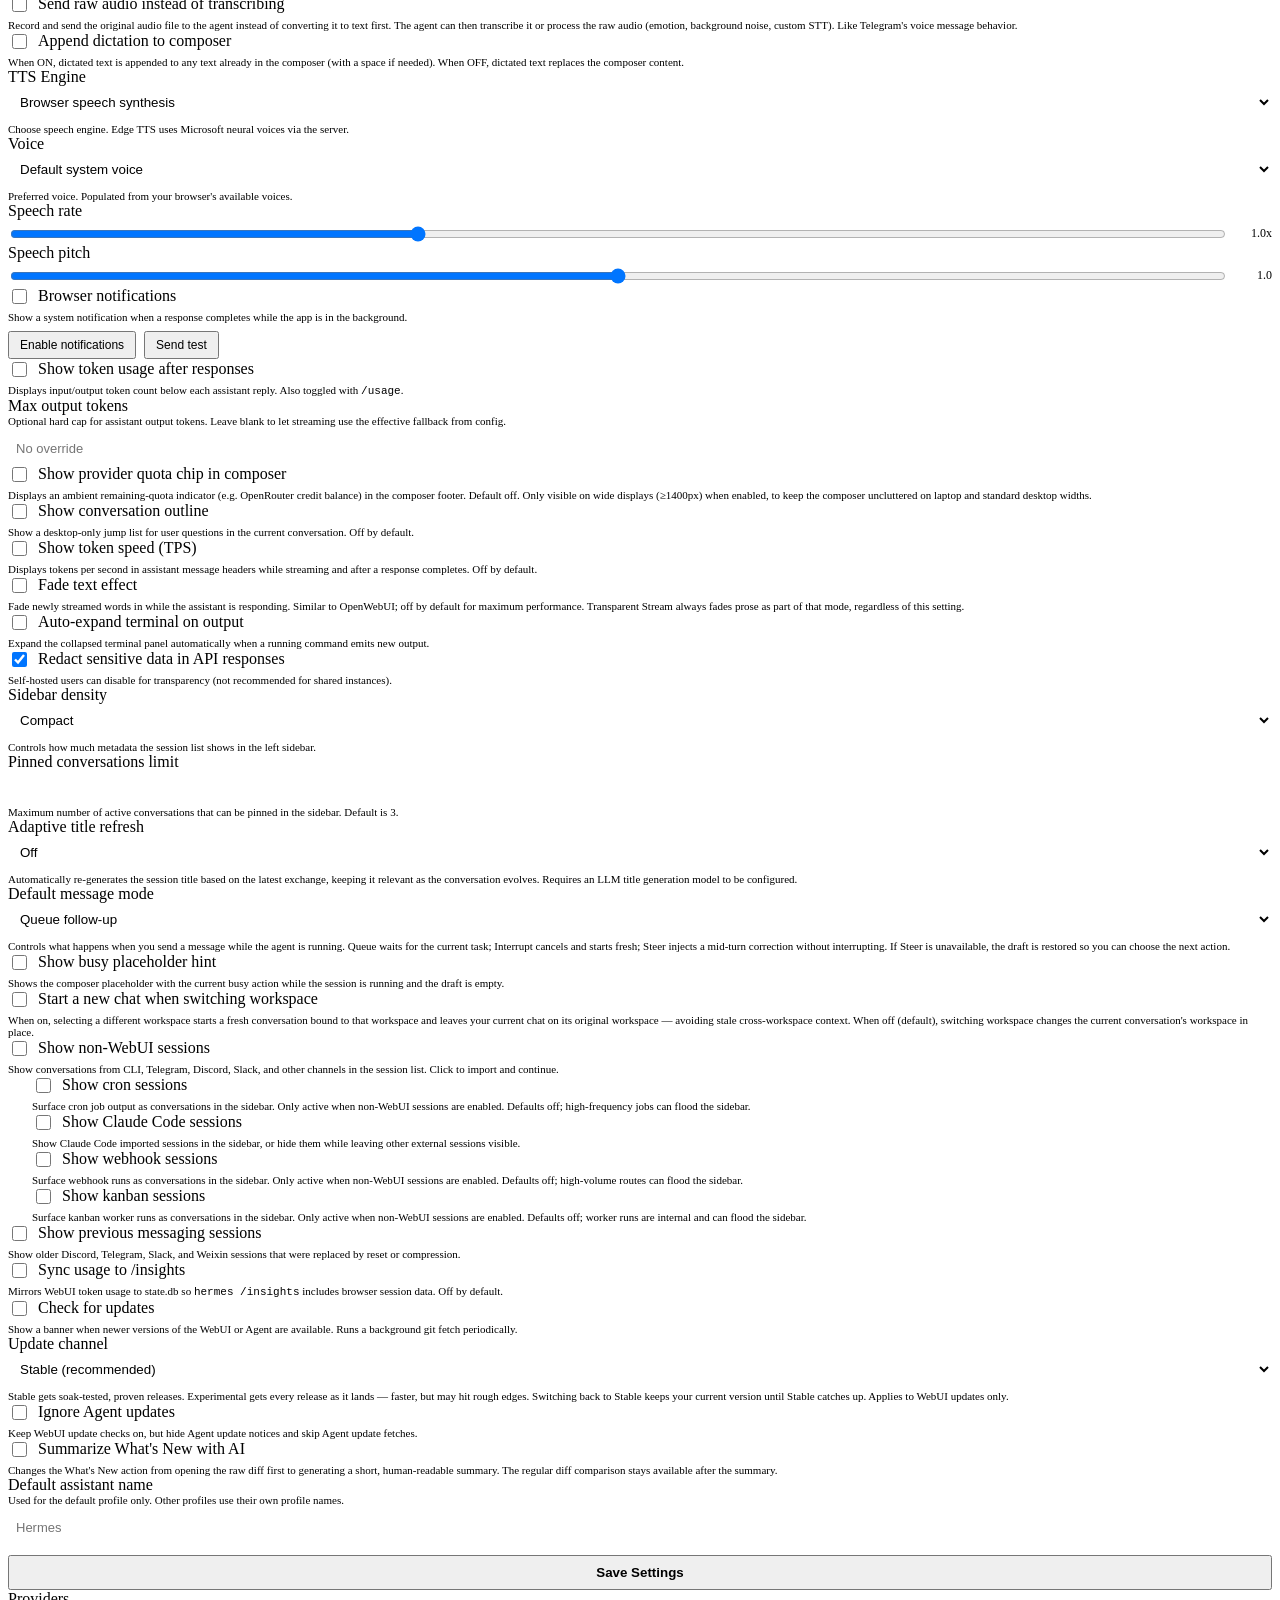
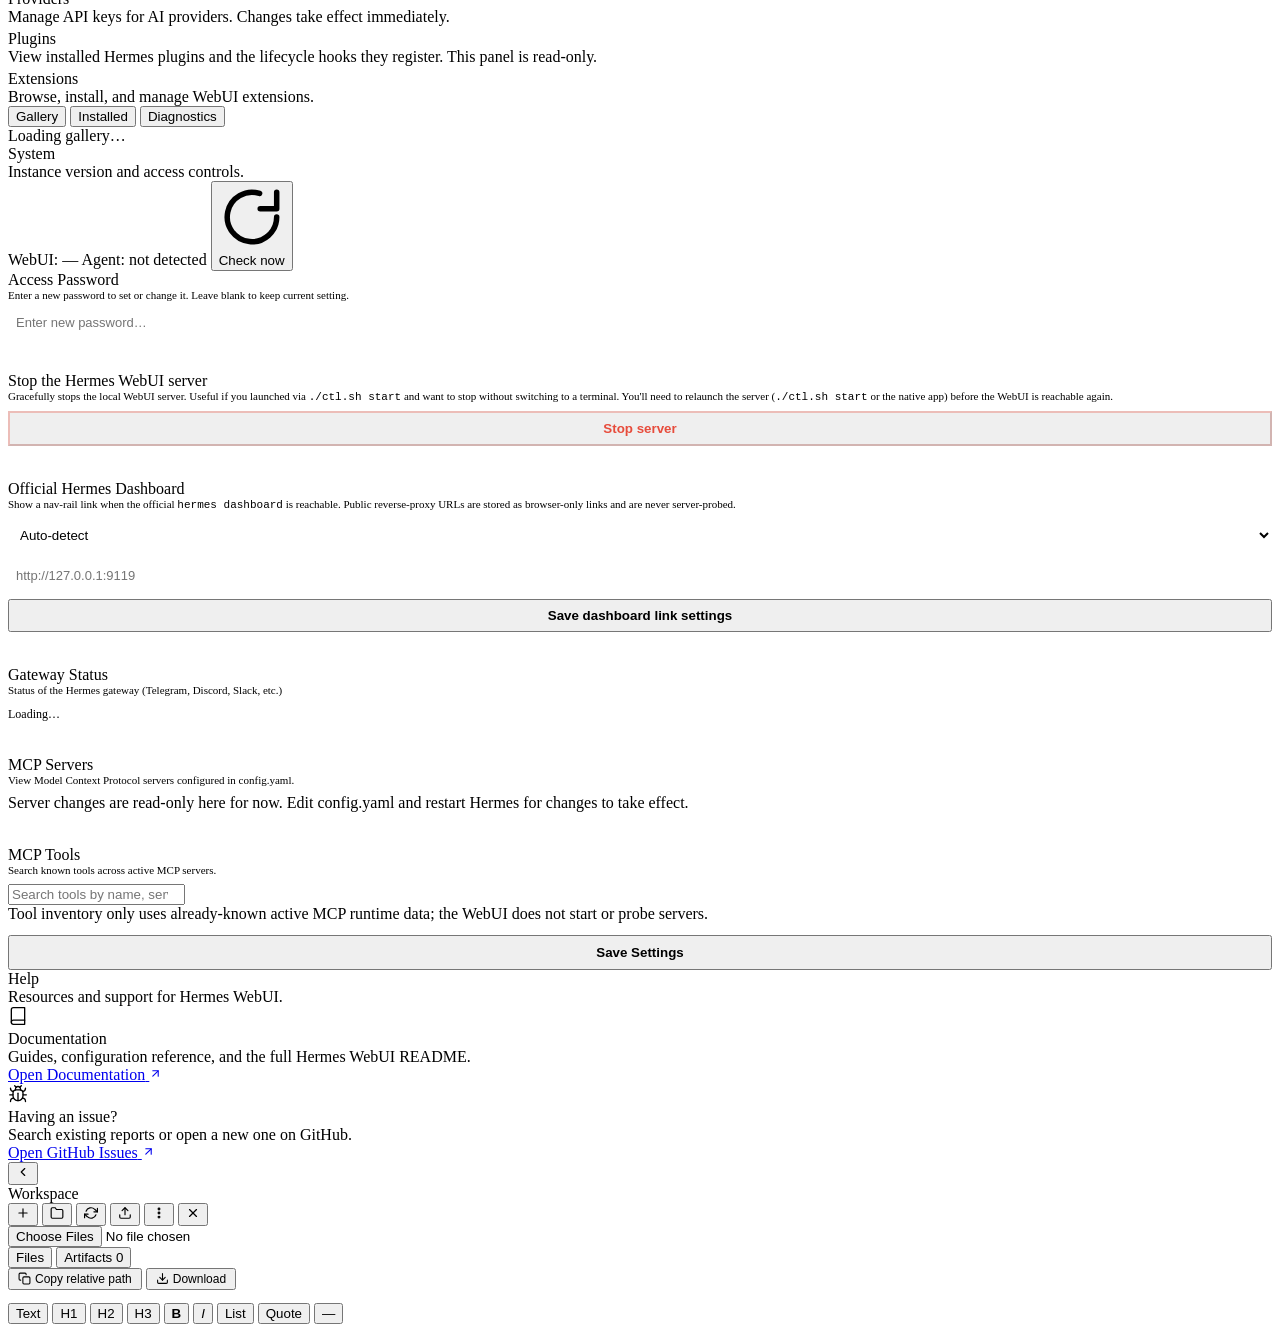
==== commit b47a8a26: "Remove search button from sidebar in index.html to further streamline the UI, enhancing the overall " ====
--- a/static/index.html
+++ b/static/index.html
@@ -175,10 +175,6 @@
           <span data-i18n="sidebar_actions">Actions</span>
         </button>
       </div>
-      <button class="toolkit-search" type="button" onclick="openSidebarSearch()" aria-label="Search" data-i18n-aria-label="sidebar_search">
-        <svg width="14" height="14" viewBox="0 0 24 24" fill="none" stroke="currentColor" stroke-width="1.7" stroke-linecap="round" stroke-linejoin="round" aria-hidden="true"><circle cx="11" cy="11" r="7"/><path d="M20 20l-3.5-3.5"/></svg>
-        <span data-i18n="sidebar_search">Search</span>
-      </button>
     </header>
 <div class="layout">
   <nav class="rail" aria-label="Primary navigation">
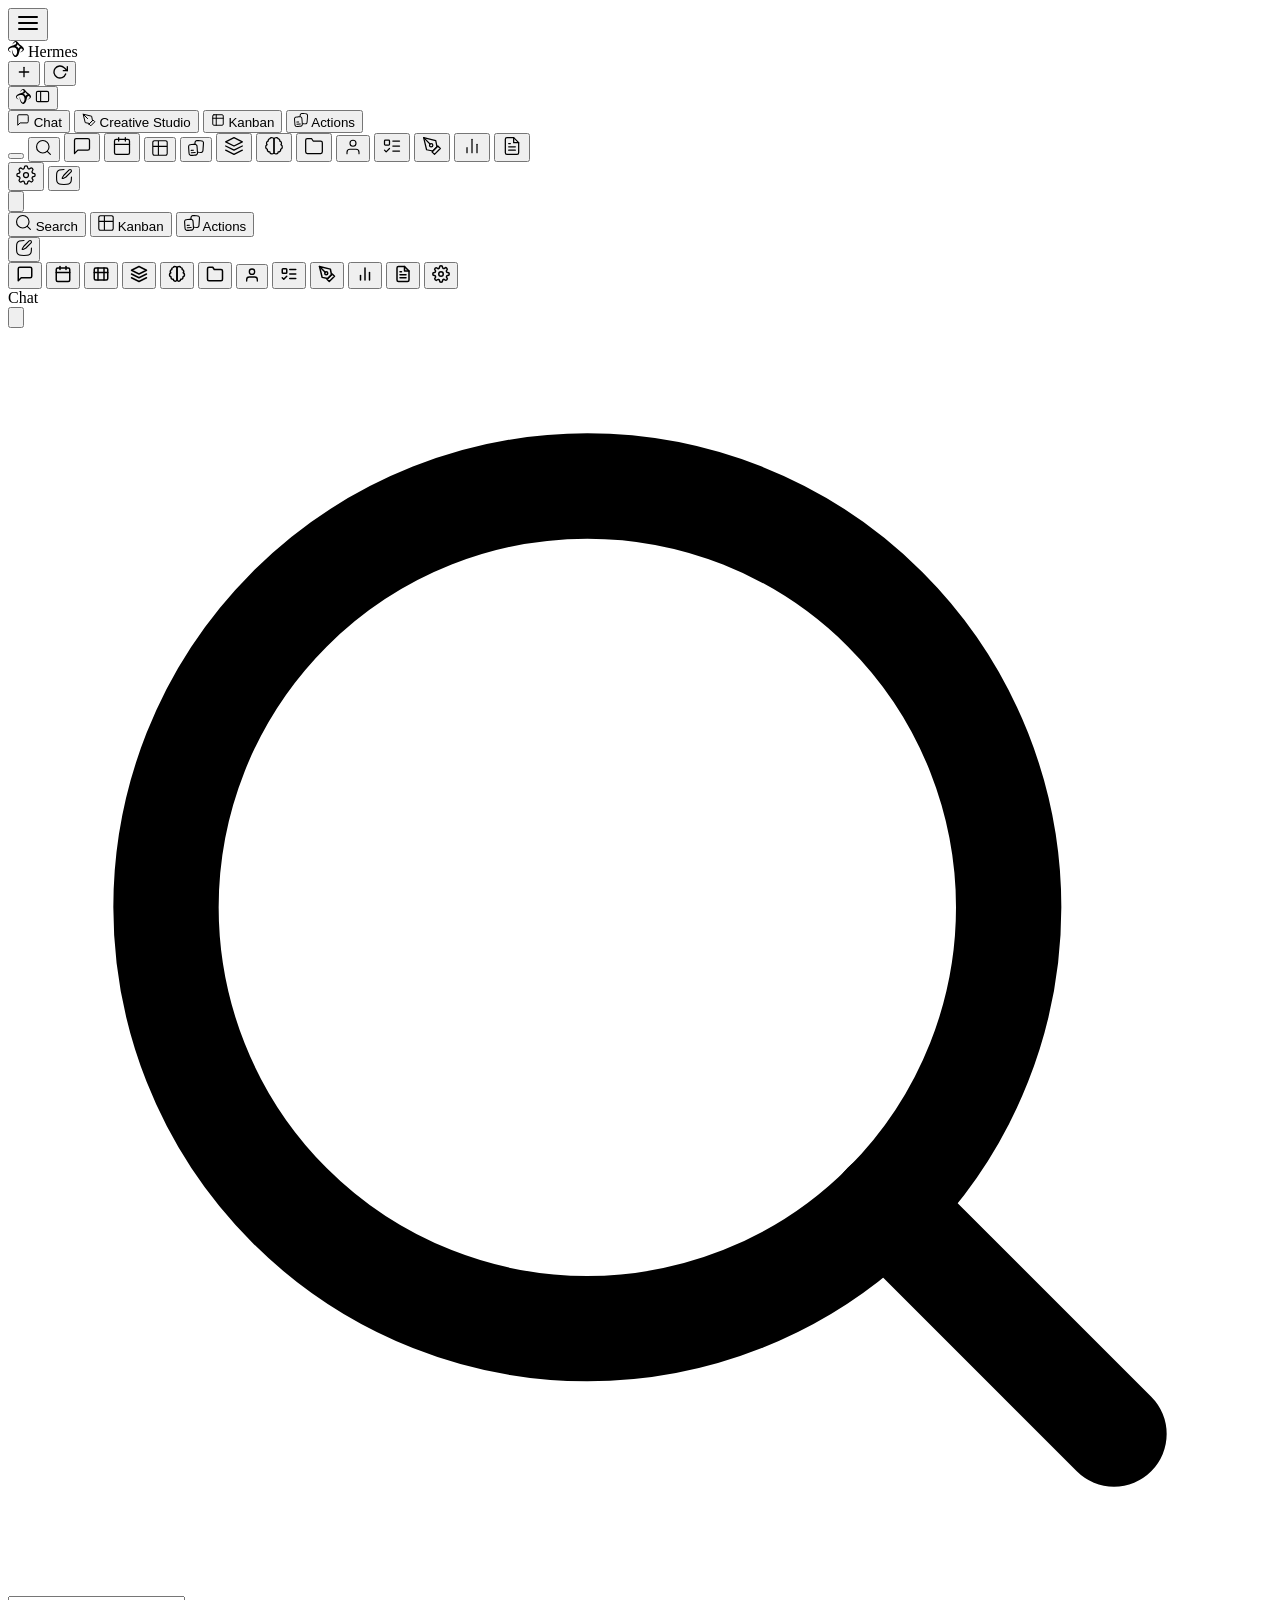
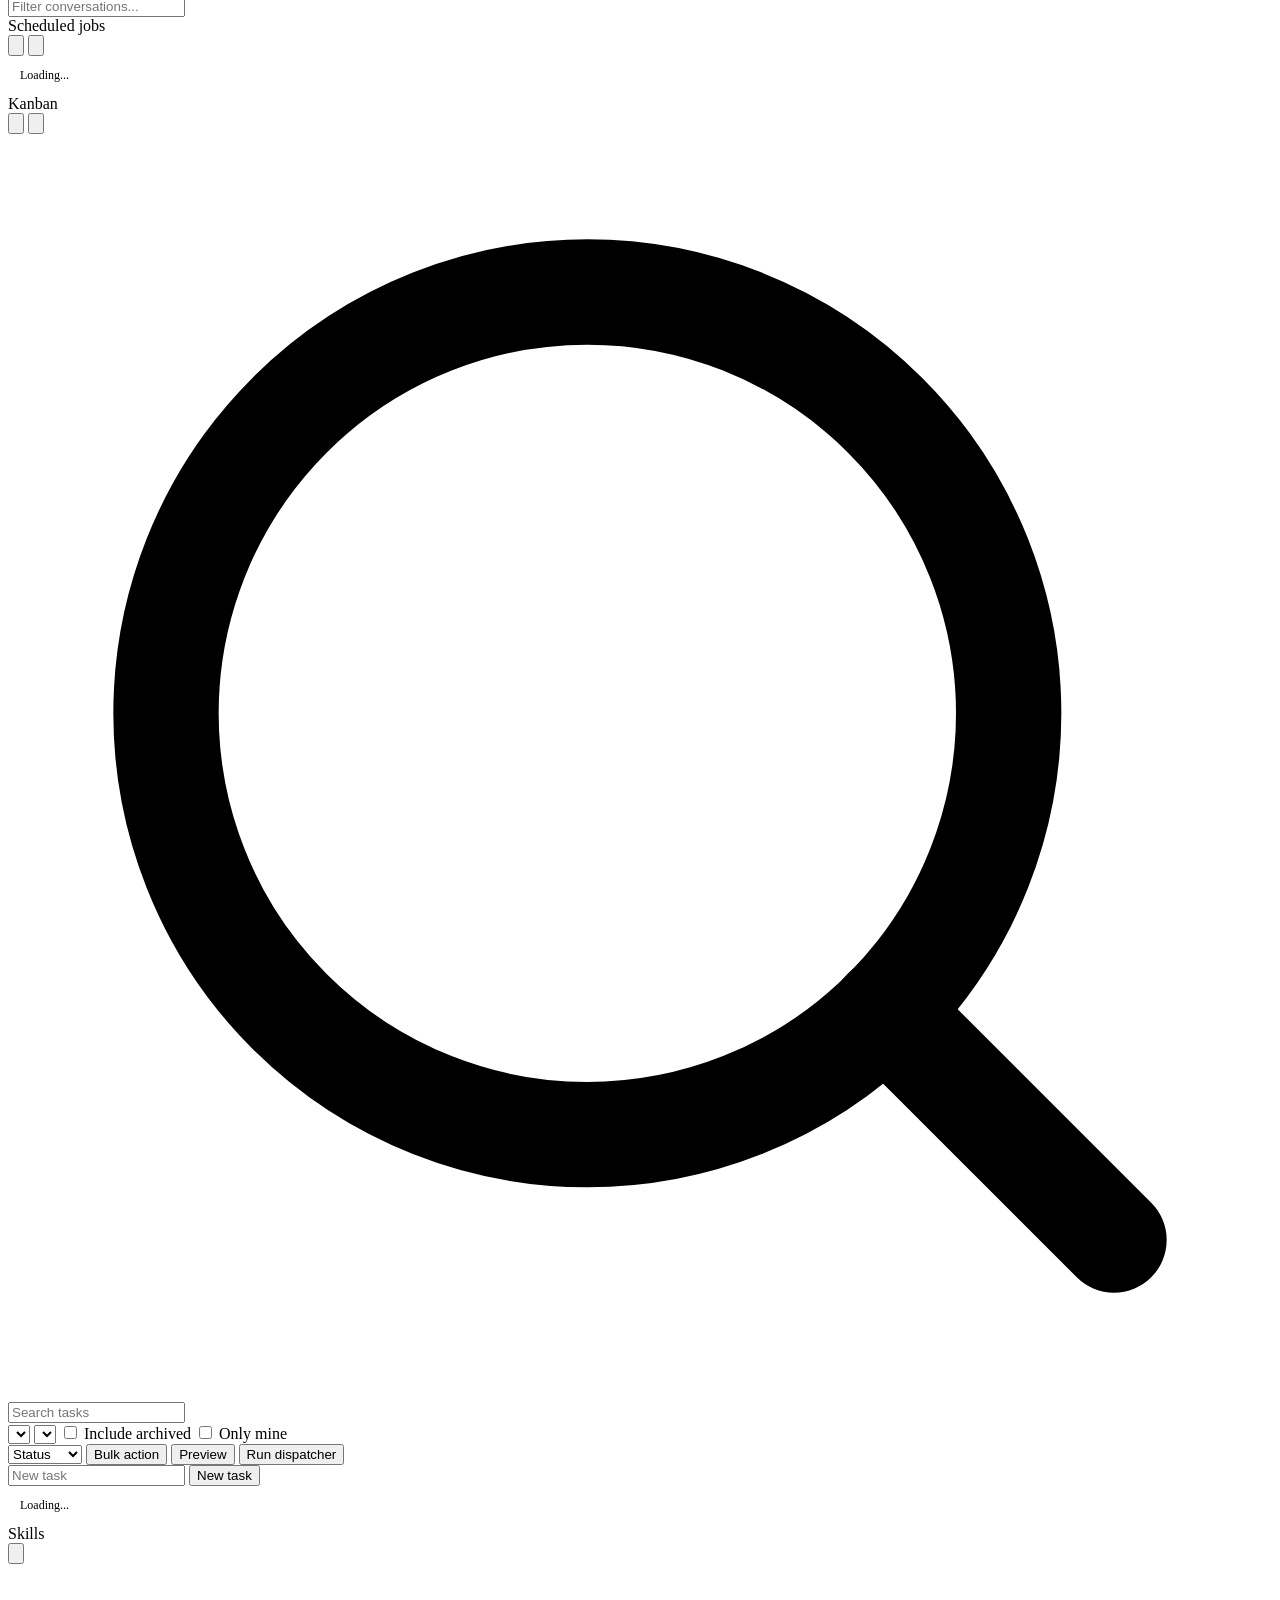
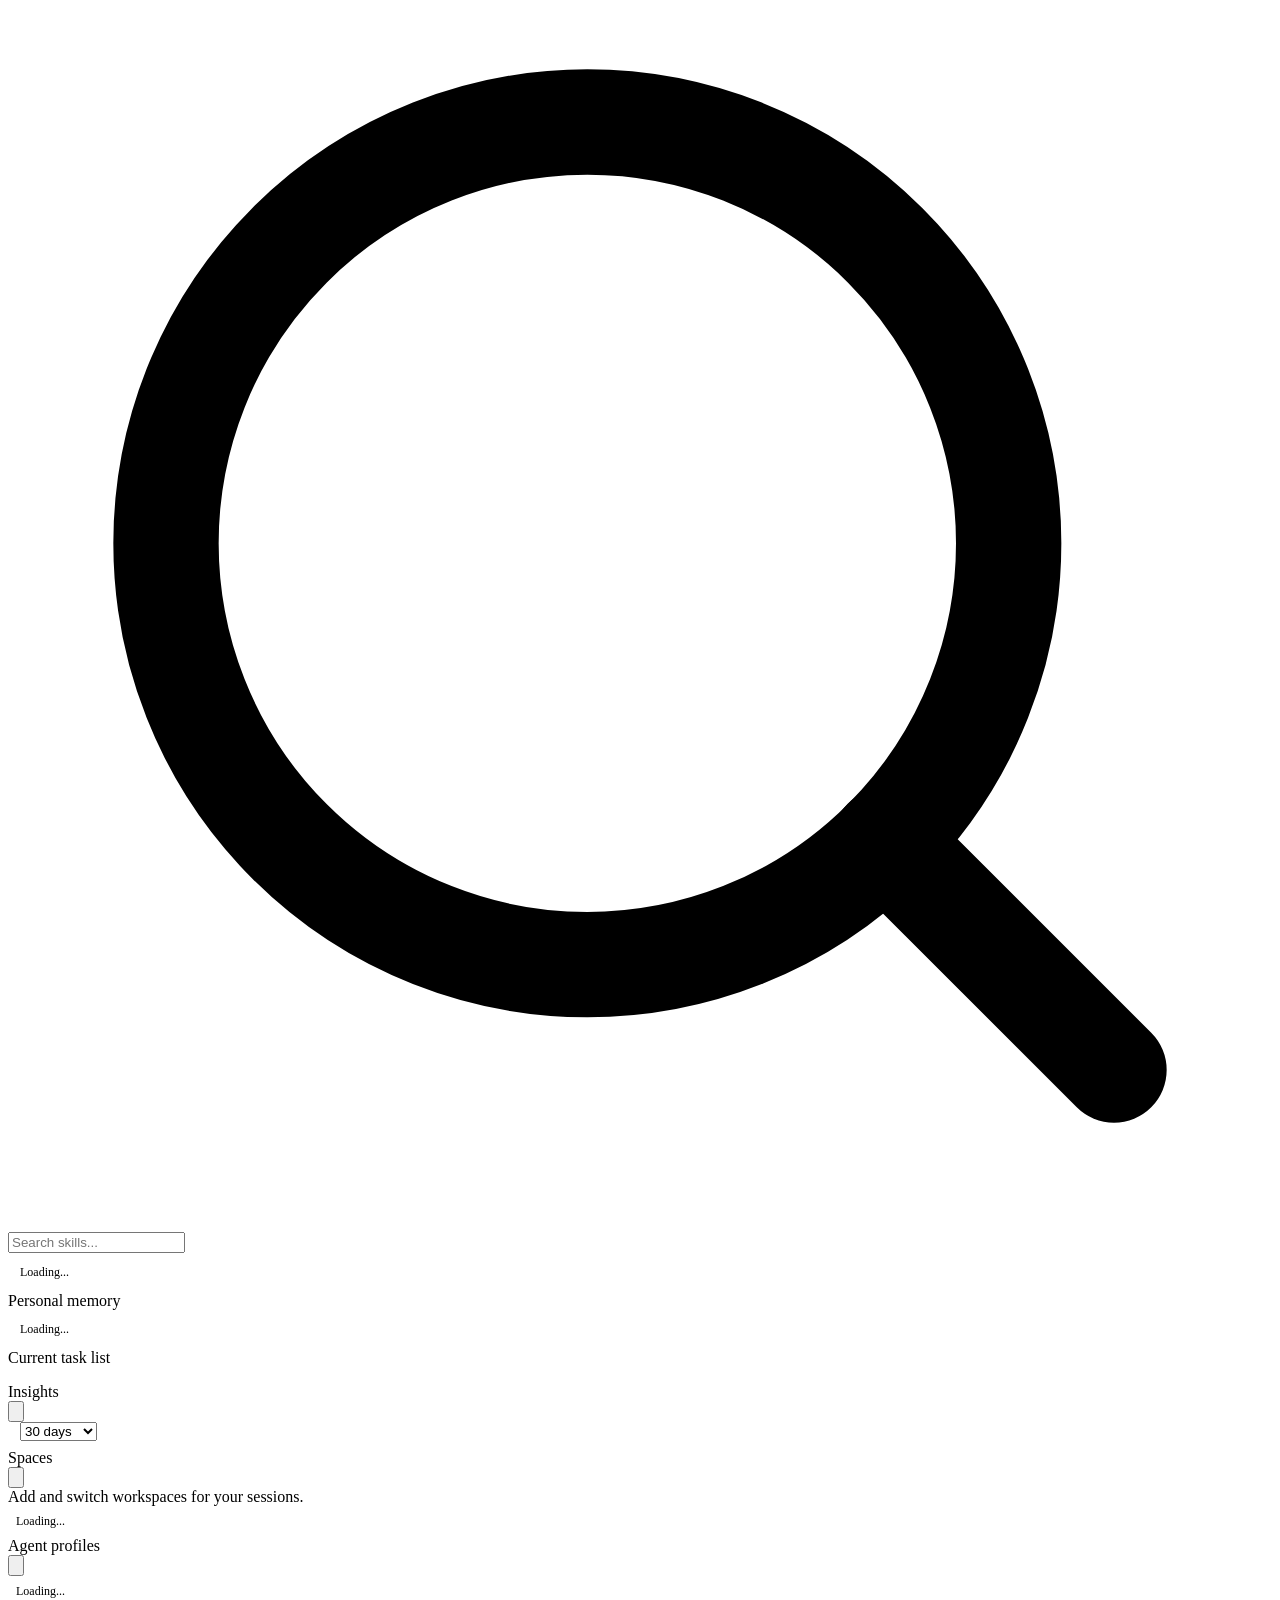
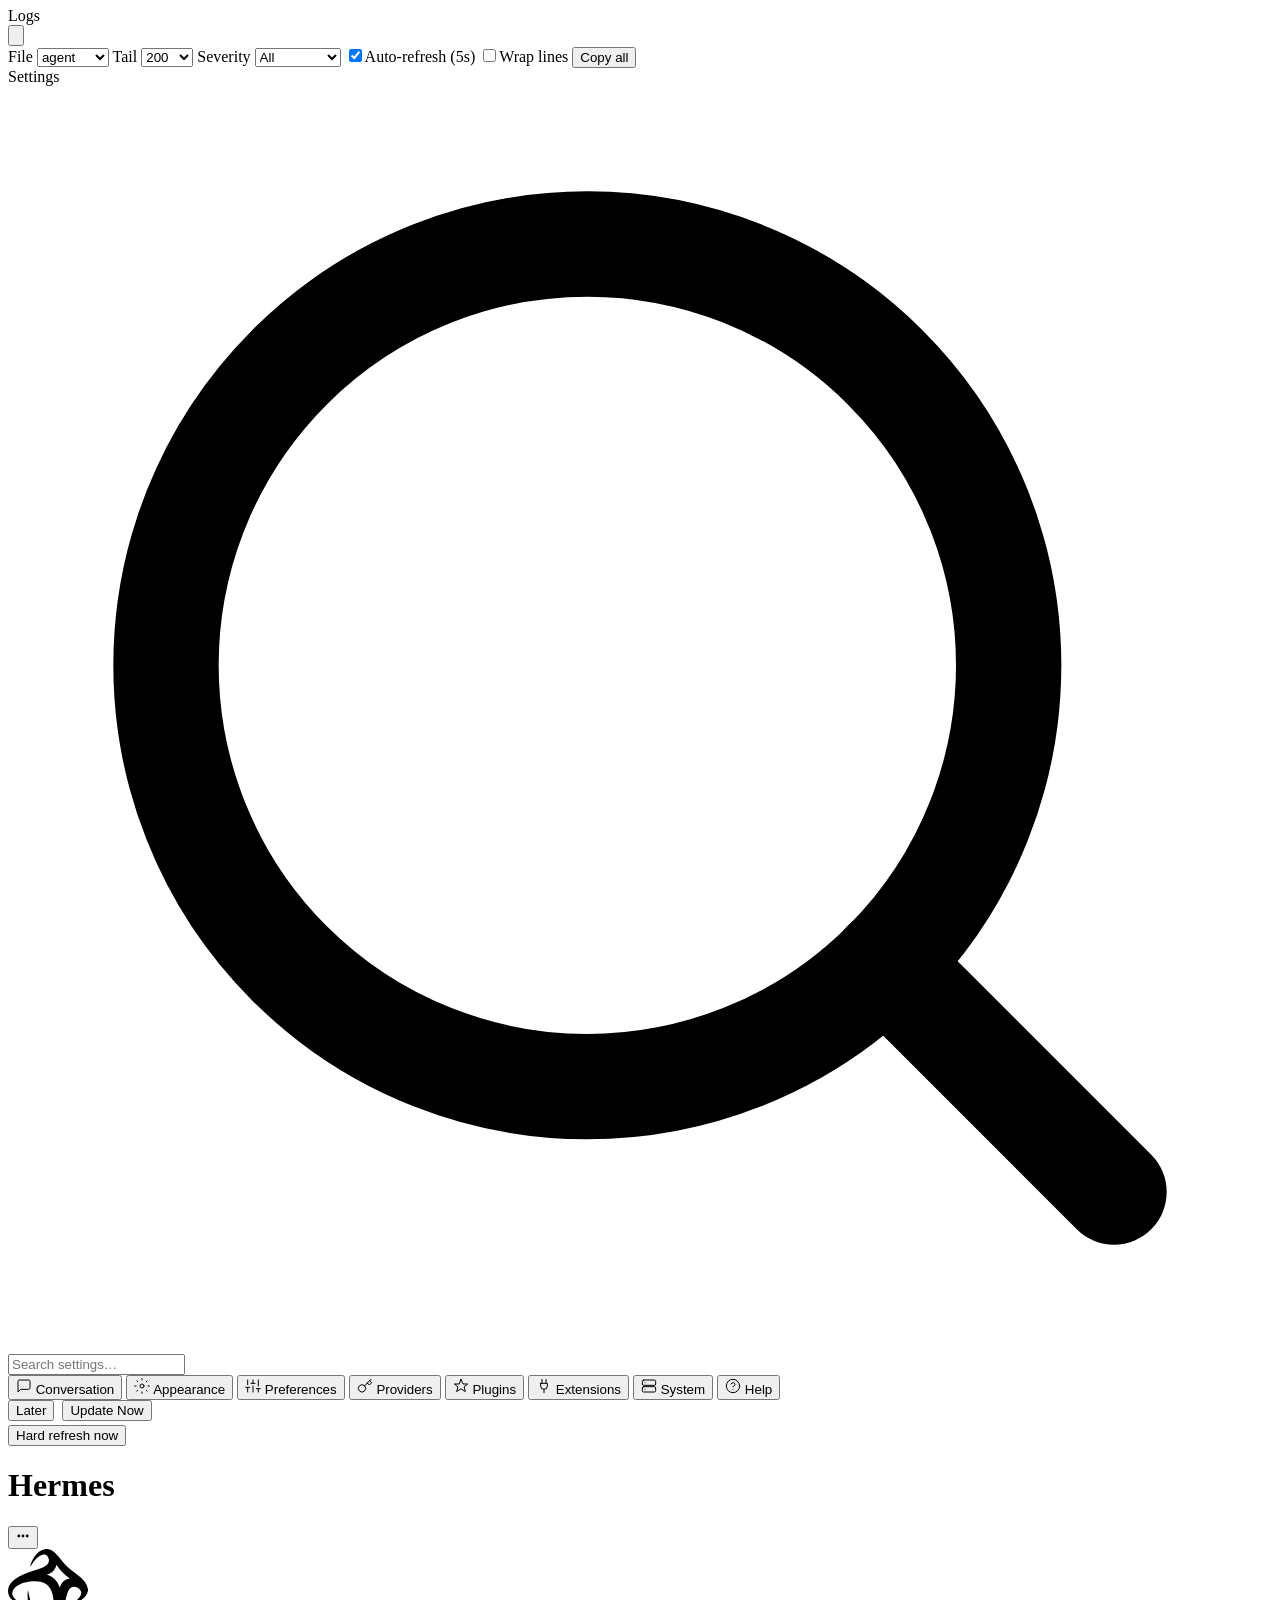
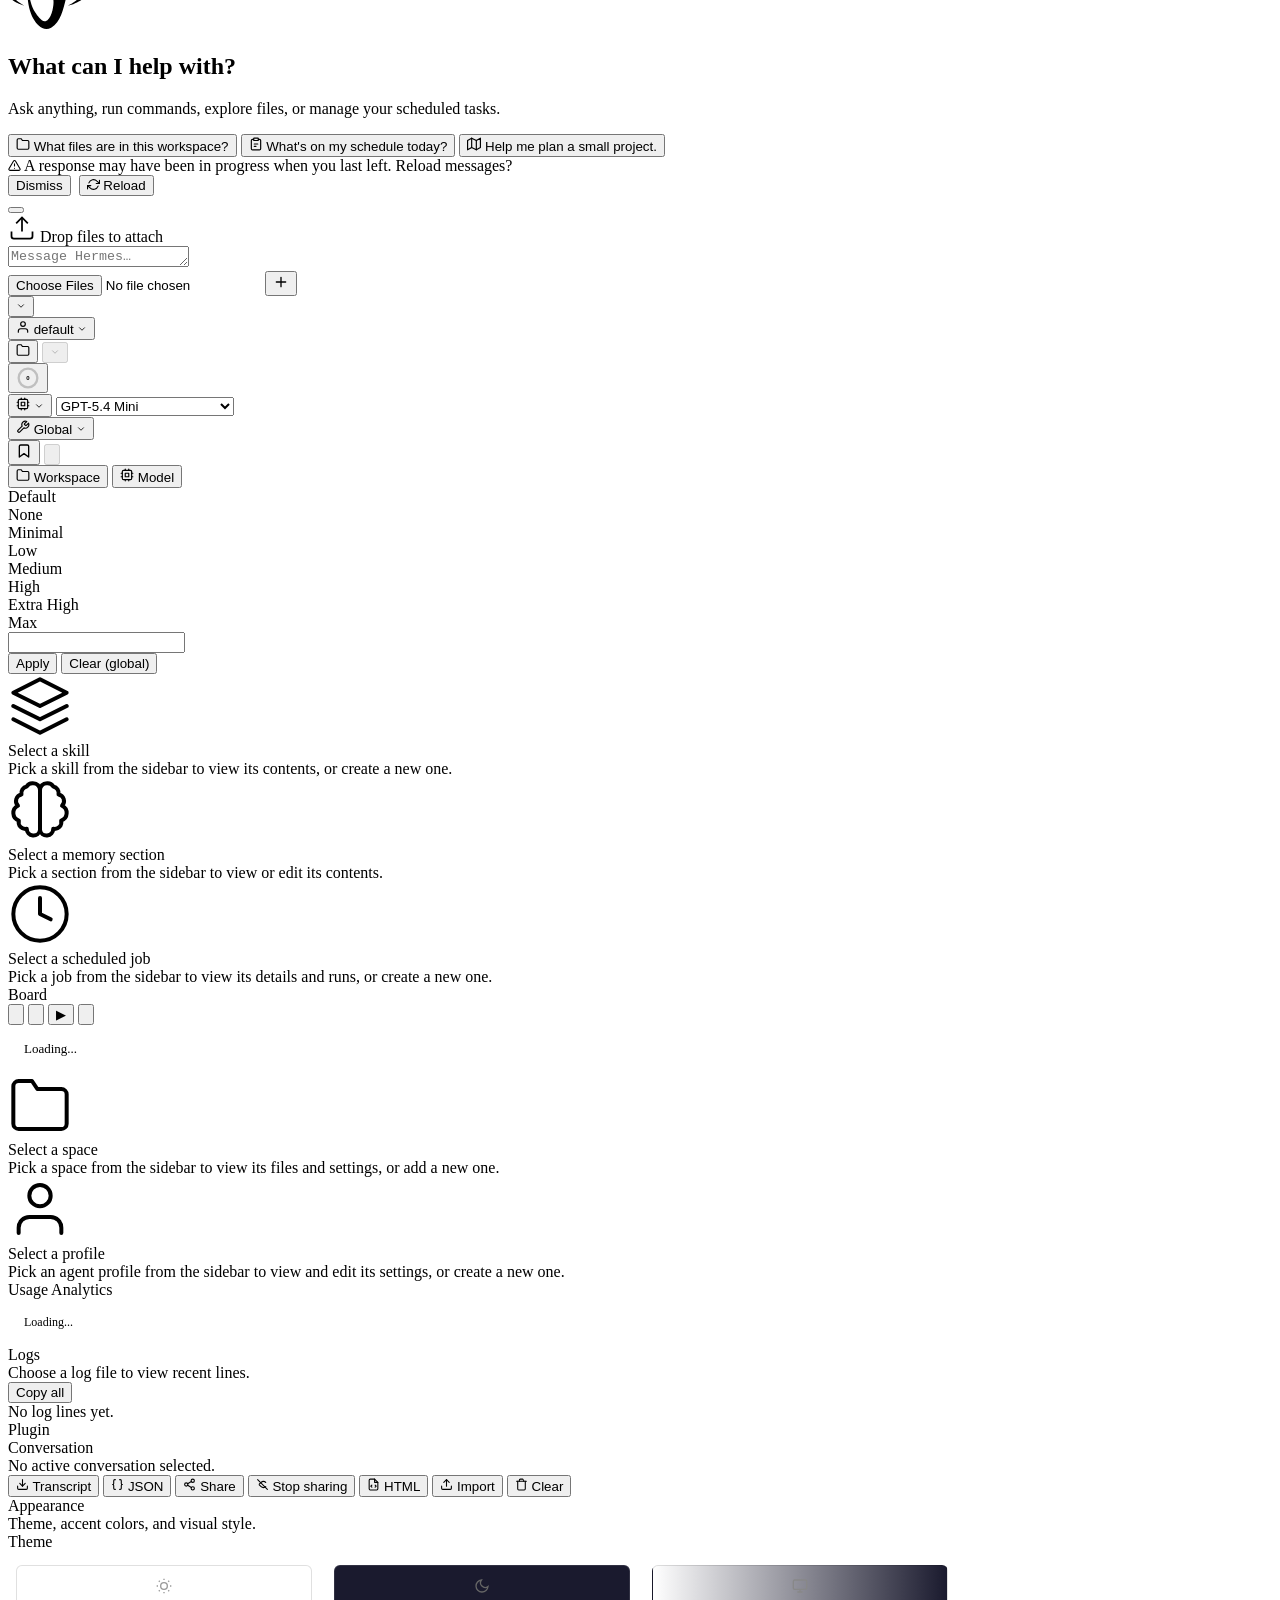
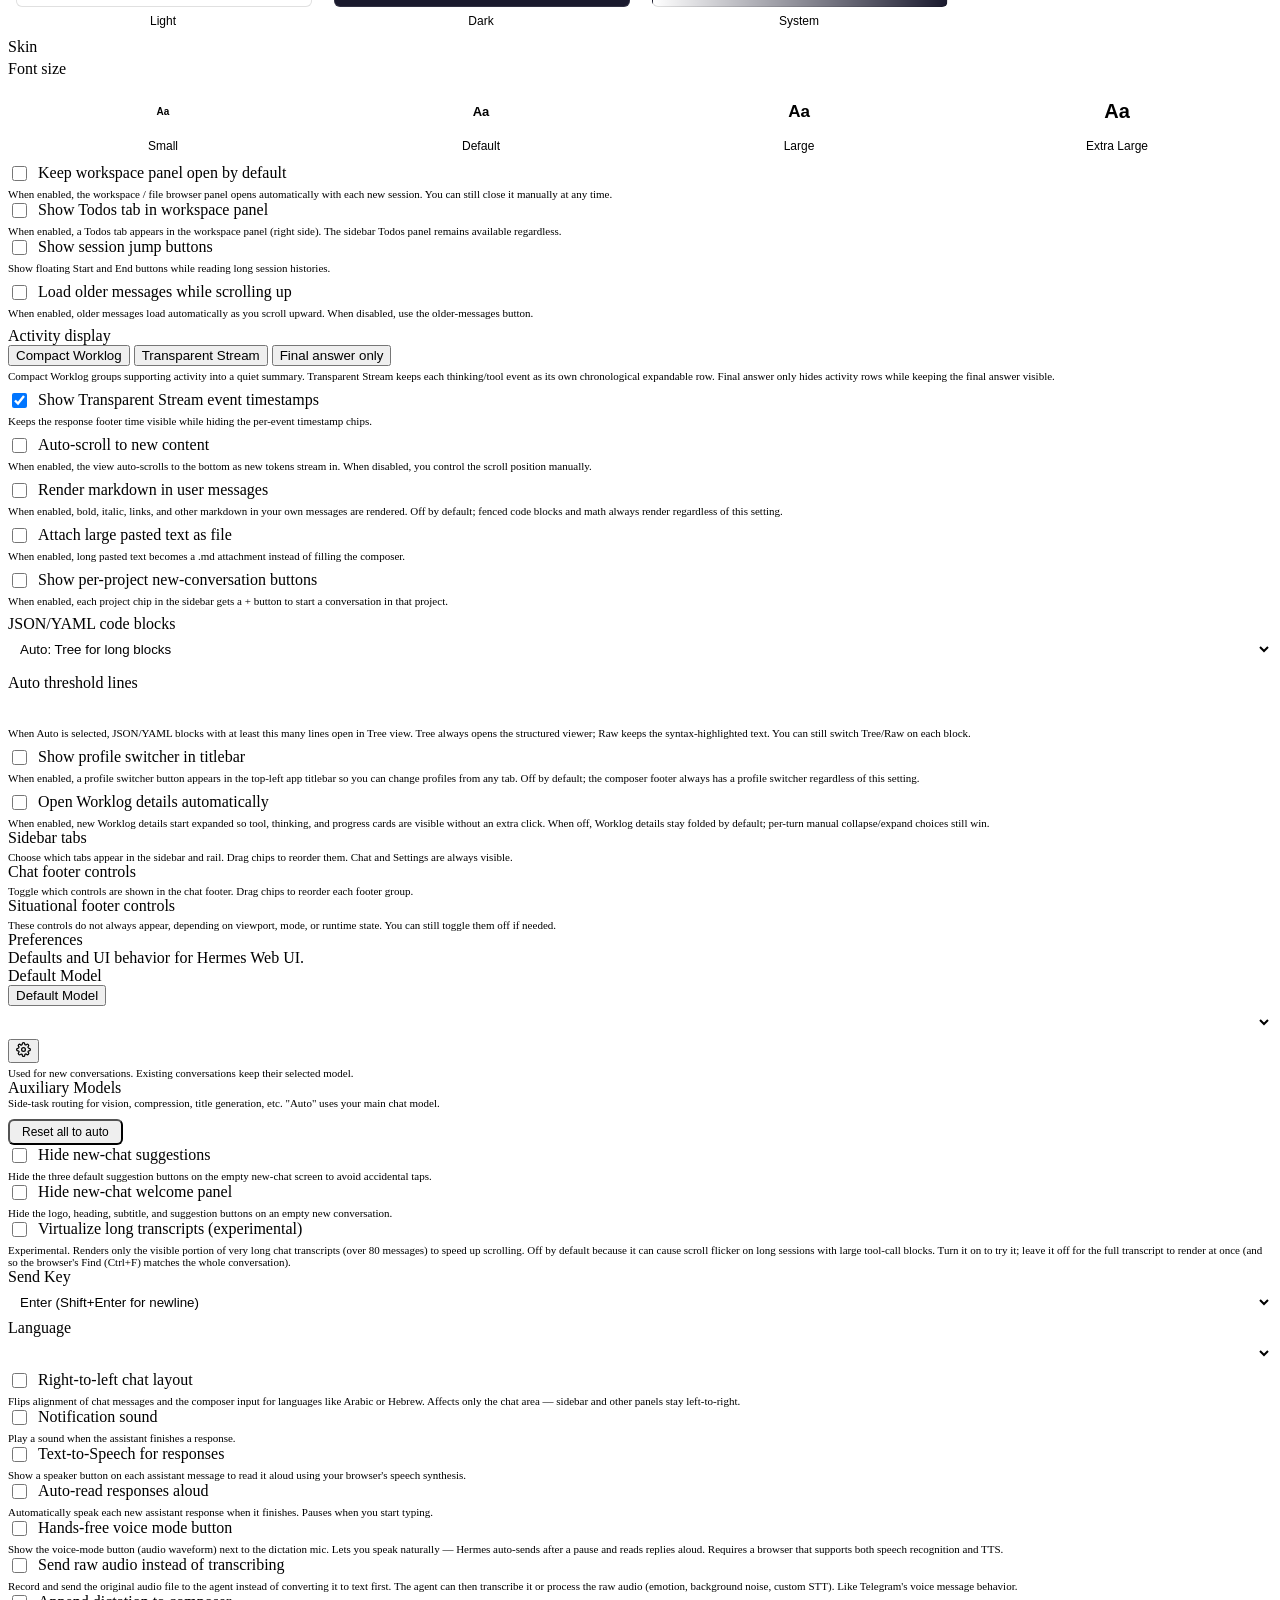
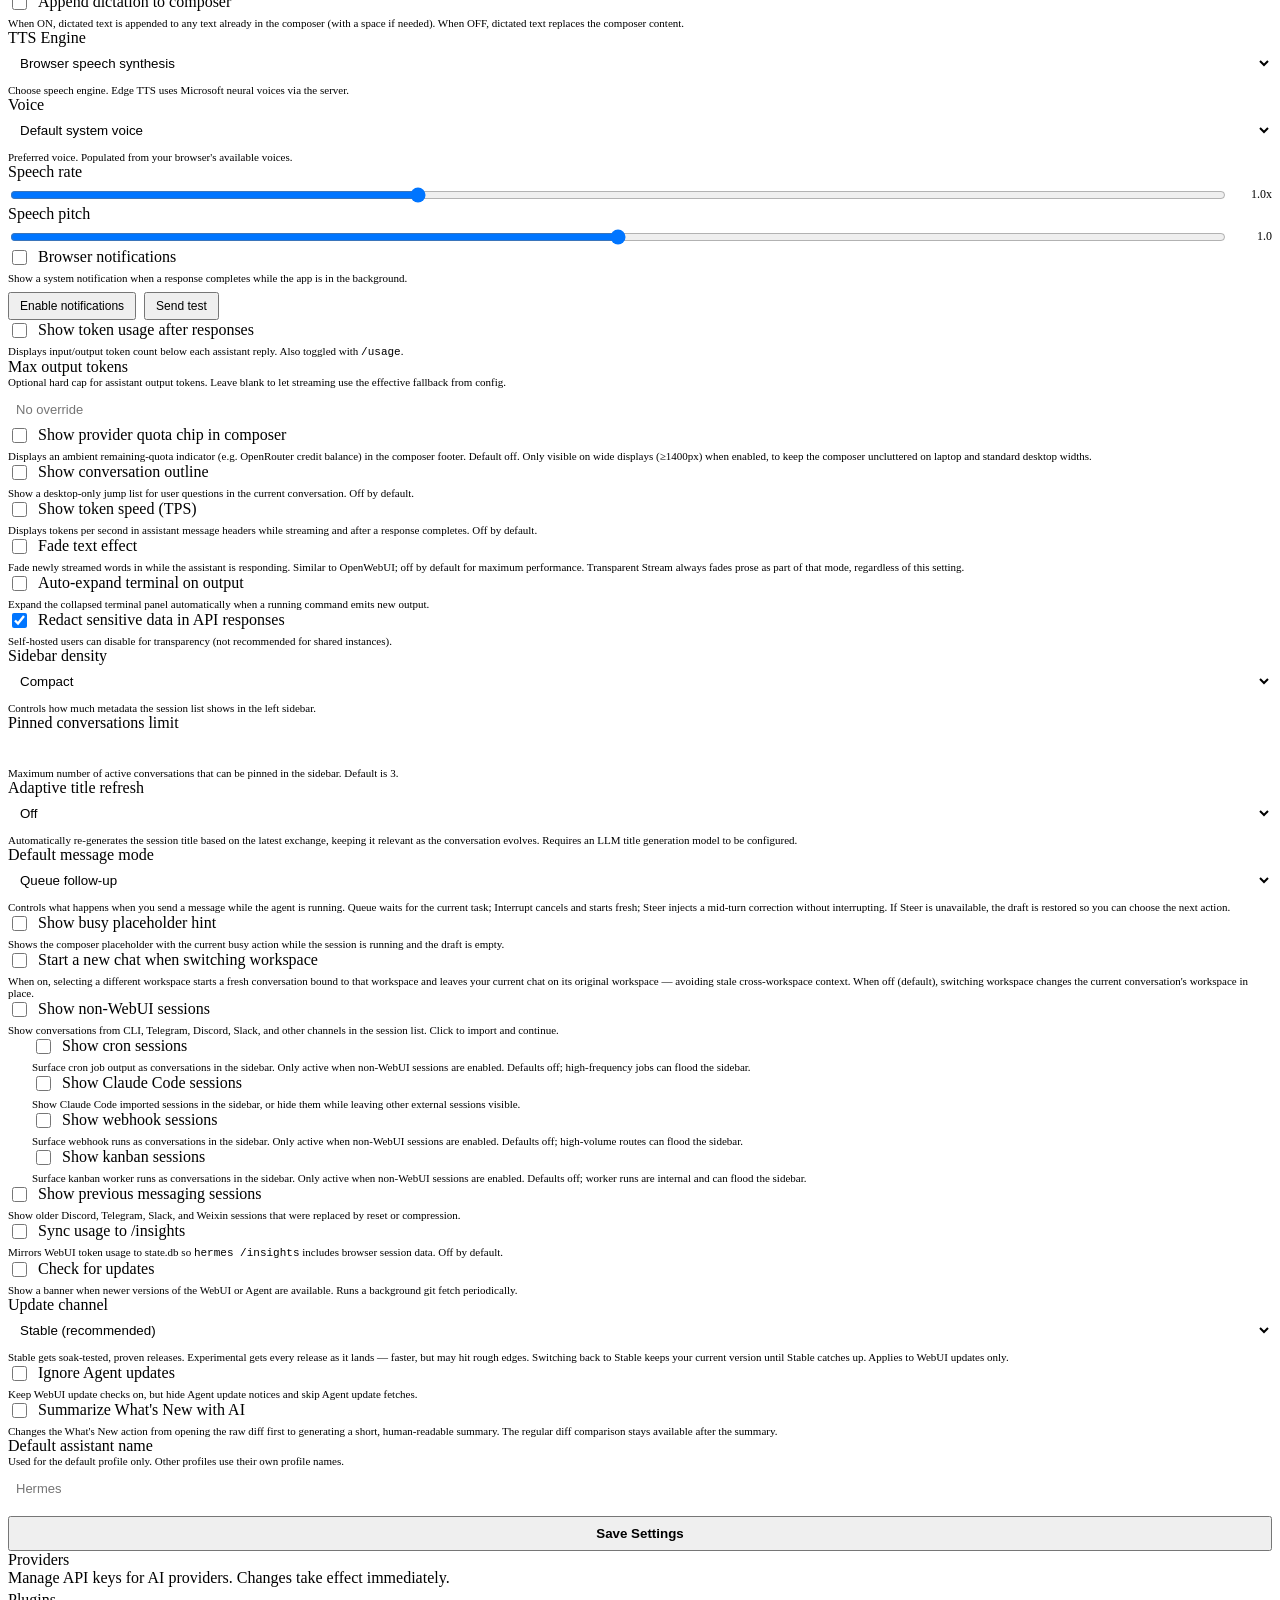
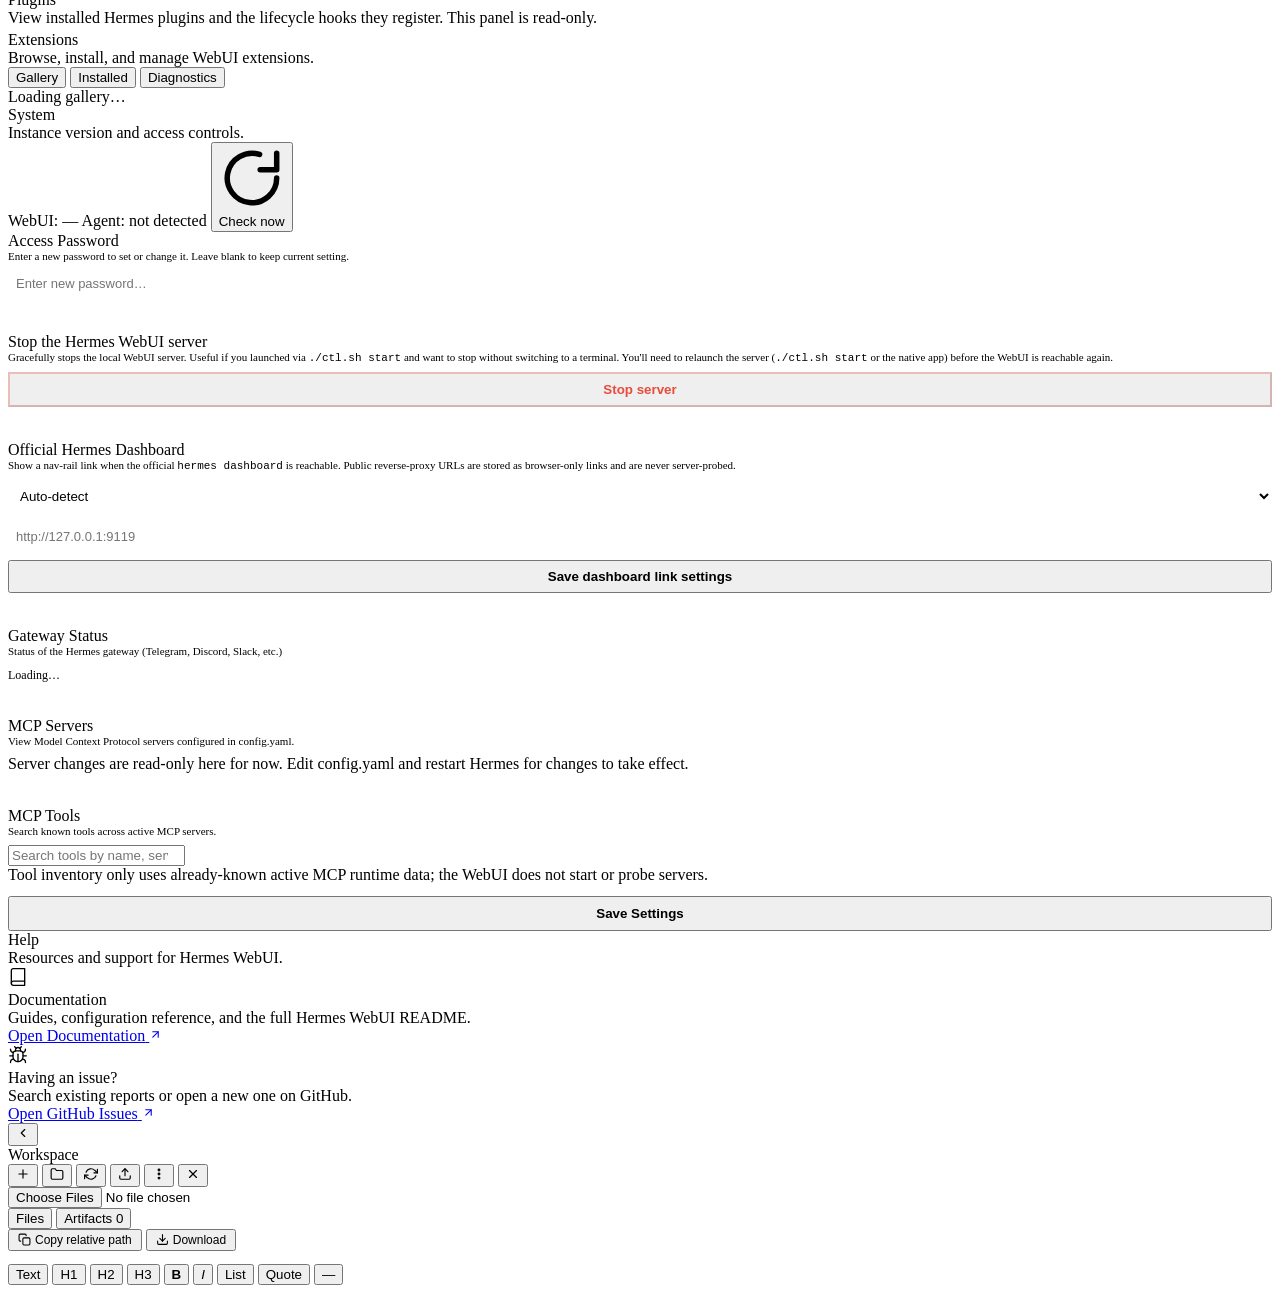
==== commit 100111ed: "Refactor Creative Studio's project management interface by updating the sidebar to a toolkit tab, en" ====
--- a/static/index.html
+++ b/static/index.html
@@ -320,15 +320,7 @@
       </div>
       <div id="todoPanel" style="flex:1;overflow-y:auto;padding:8px 12px"></div>
     </div>
-    <div class="panel-view" id="panelCreative">
-      <div class="panel-head">
-        <span data-i18n="tab_creative">Creative Studio</span>
-        <div class="panel-head-actions">
-          <button class="panel-head-btn has-tooltip has-tooltip--bottom" onclick="creativeNewProject()" data-tooltip="New creative" aria-label="New creative"><svg viewBox="0 0 24 24" fill="none" stroke="currentColor" stroke-width="2" stroke-linecap="round" stroke-linejoin="round" aria-hidden="true"><line x1="12" y1="5" x2="12" y2="19"/><line x1="5" y1="12" x2="19" y2="12"/></svg></button>
-        </div>
-      </div>
-      <div class="creative-project-list" id="creativeProjectList"></div>
-    </div>
+    <div class="panel-view" id="panelCreative"></div>
     <!-- Insights panel -->
     <div class="panel-view" id="panelInsights">
       <div class="panel-head">
@@ -1893,6 +1885,7 @@
 <script src="static/messages.js?v=__WEBUI_VERSION__" defer></script>
 <script src="static/extension_settings.js?v=__WEBUI_VERSION__" defer></script>
 <script src="static/panels.js?v=__WEBUI_VERSION__" defer></script>
+<script src="static/creative_guide.js?v=__WEBUI_VERSION__" defer></script>
 <script src="static/creative_studio.js?v=__WEBUI_VERSION__" defer></script>
 <script src="static/onboarding.js?v=__WEBUI_VERSION__" defer></script>
 <script src="static/boot.js?v=__WEBUI_VERSION__" defer></script>
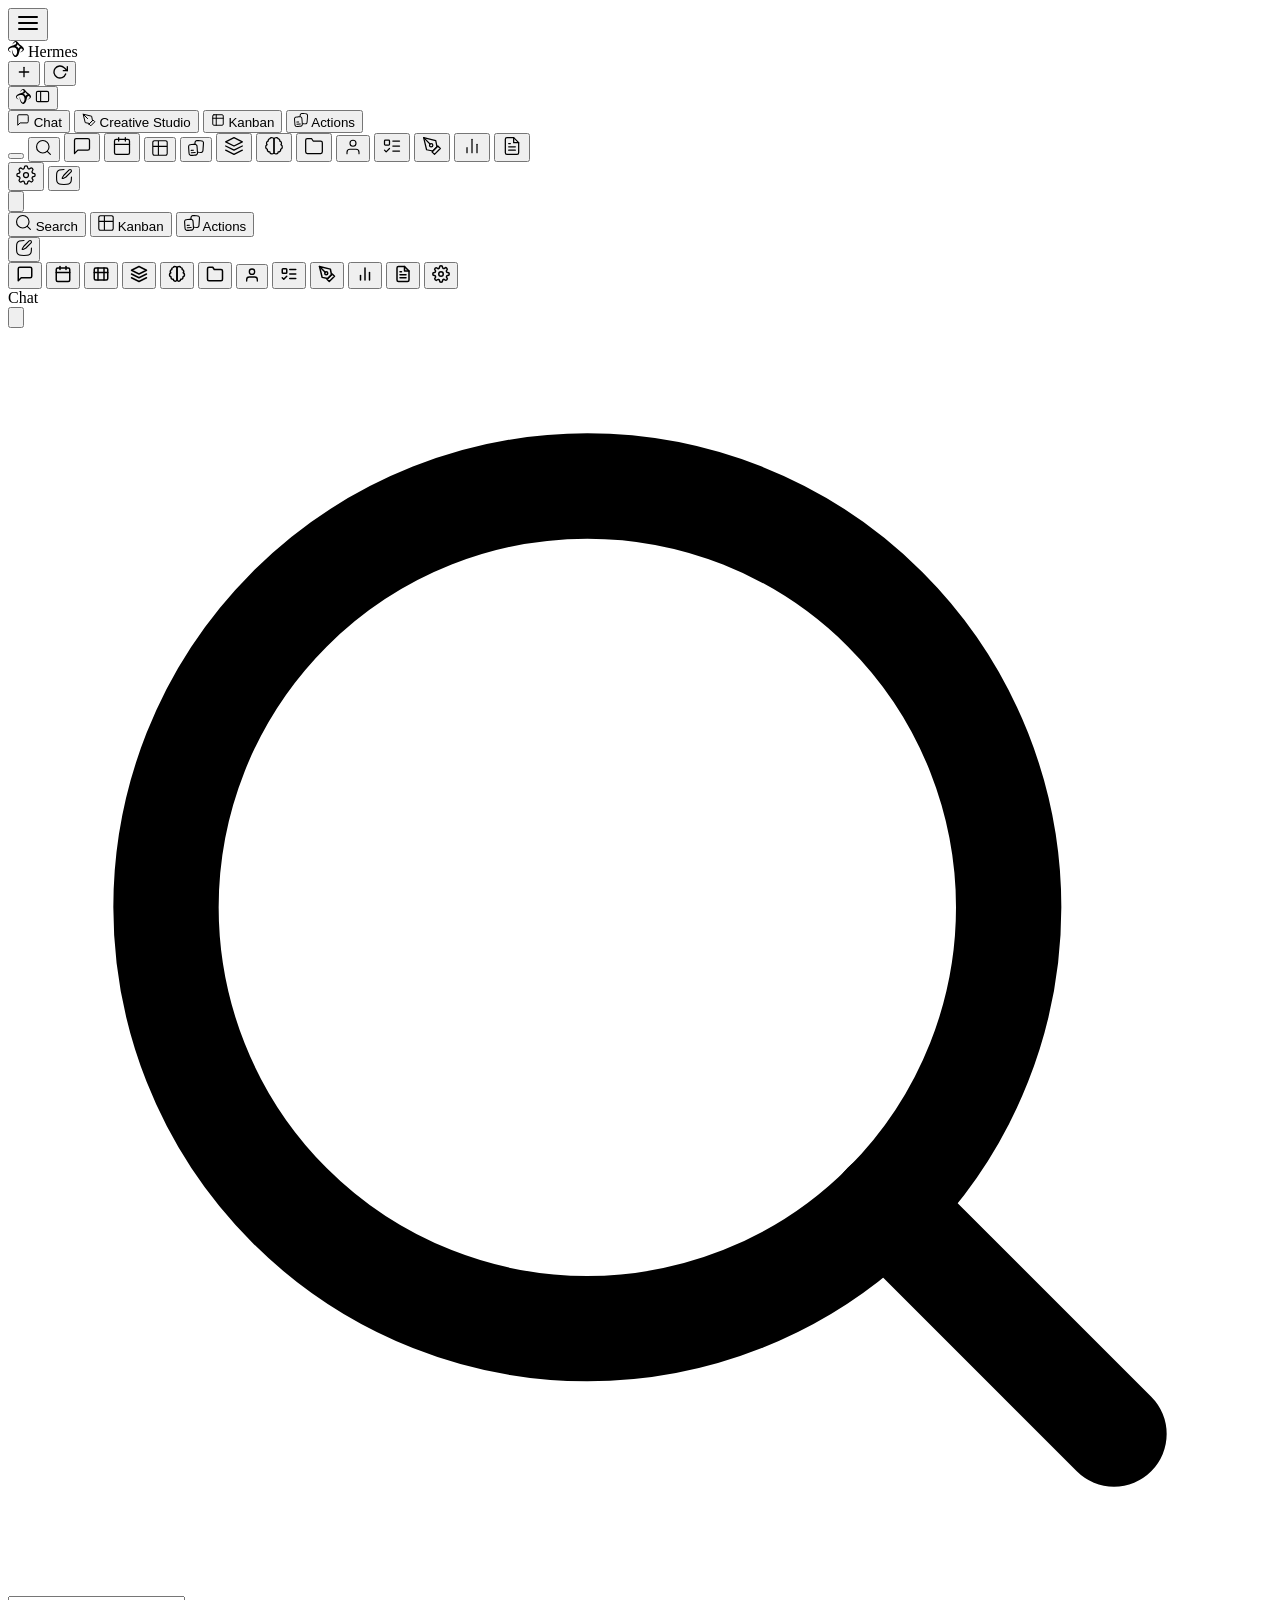
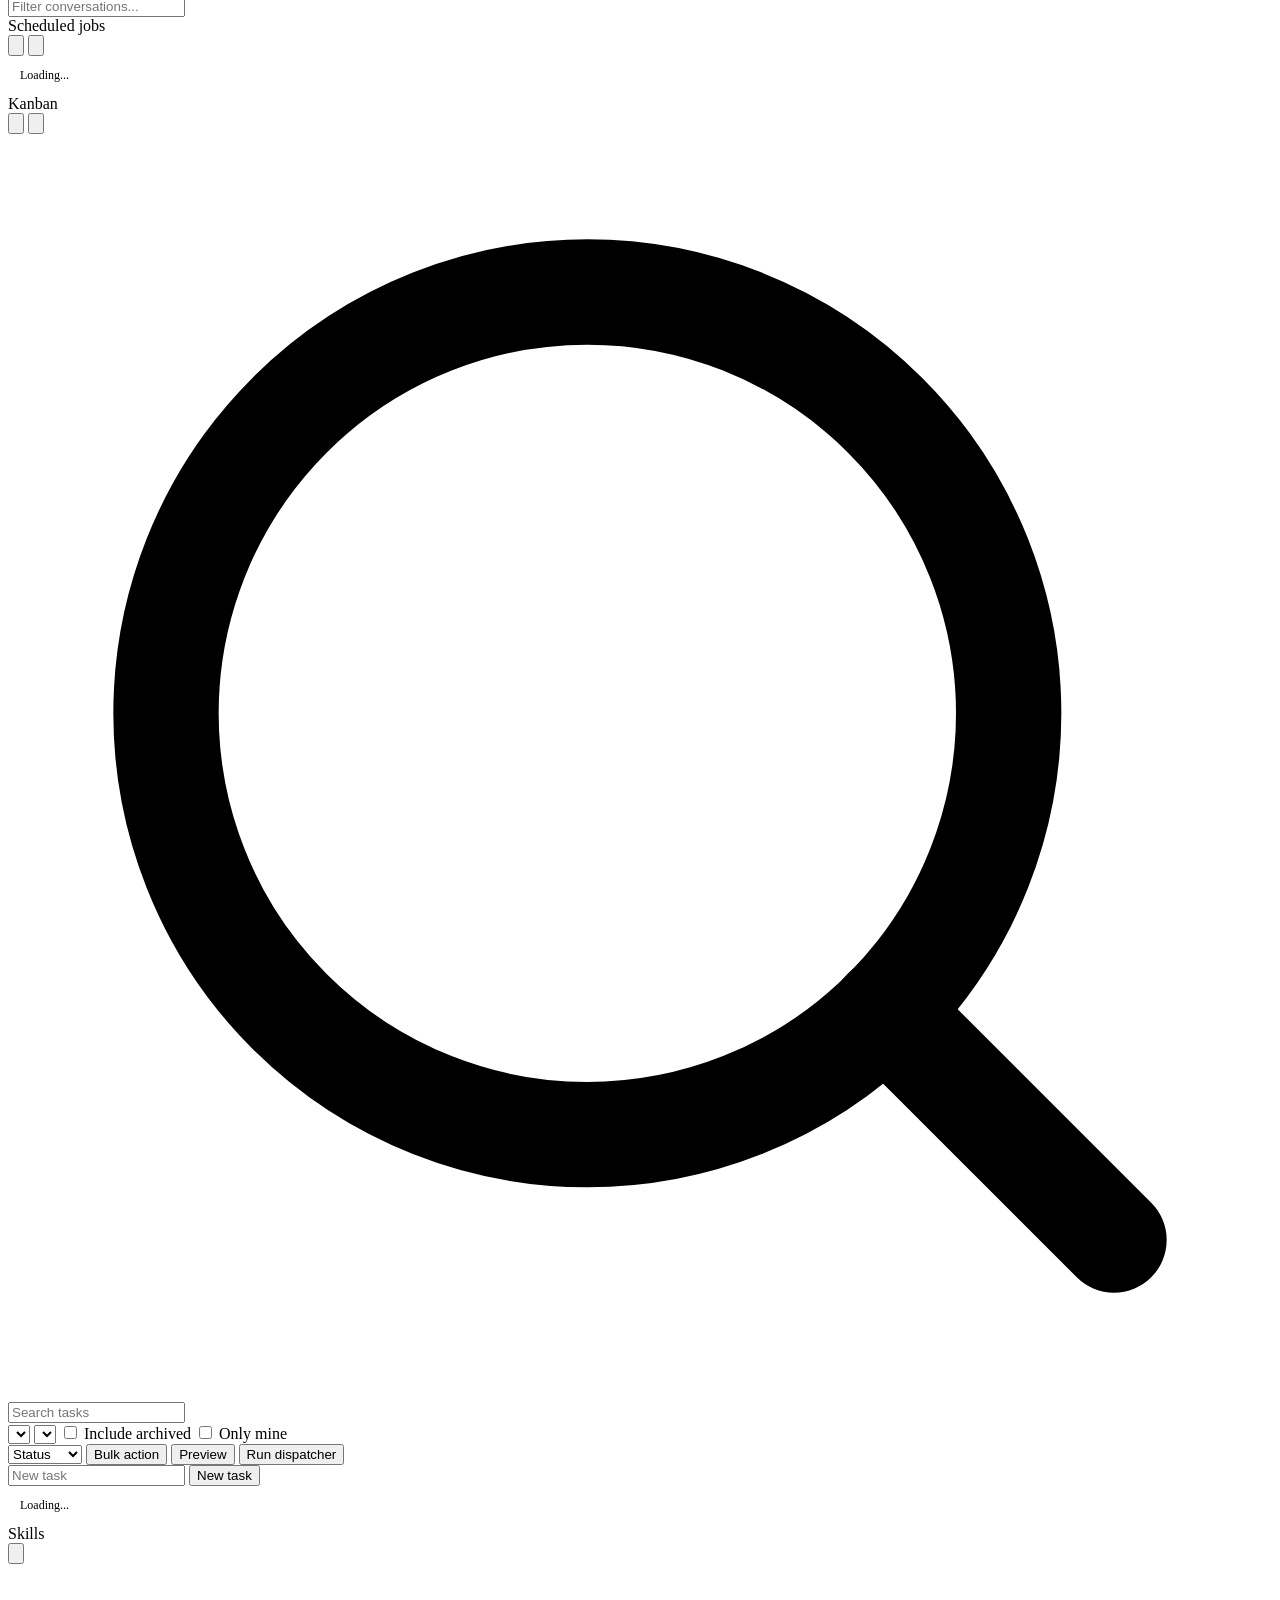
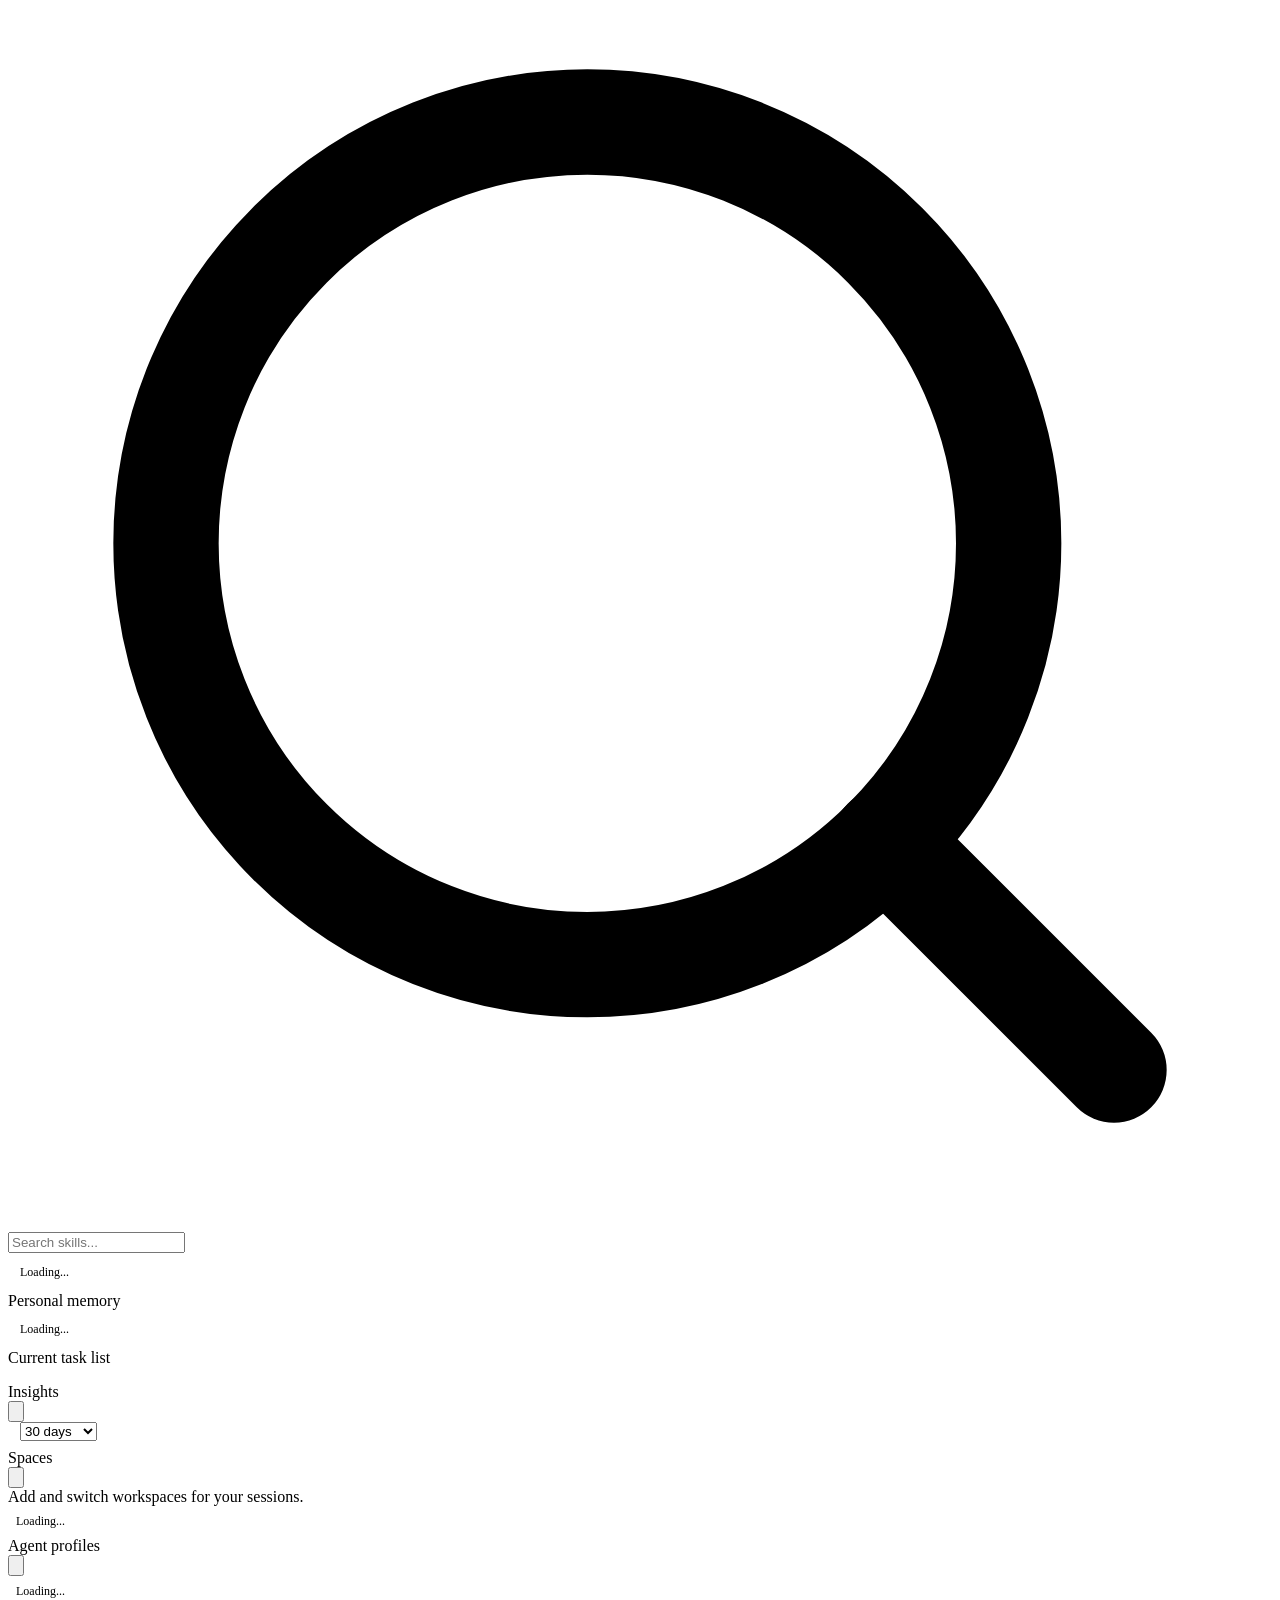
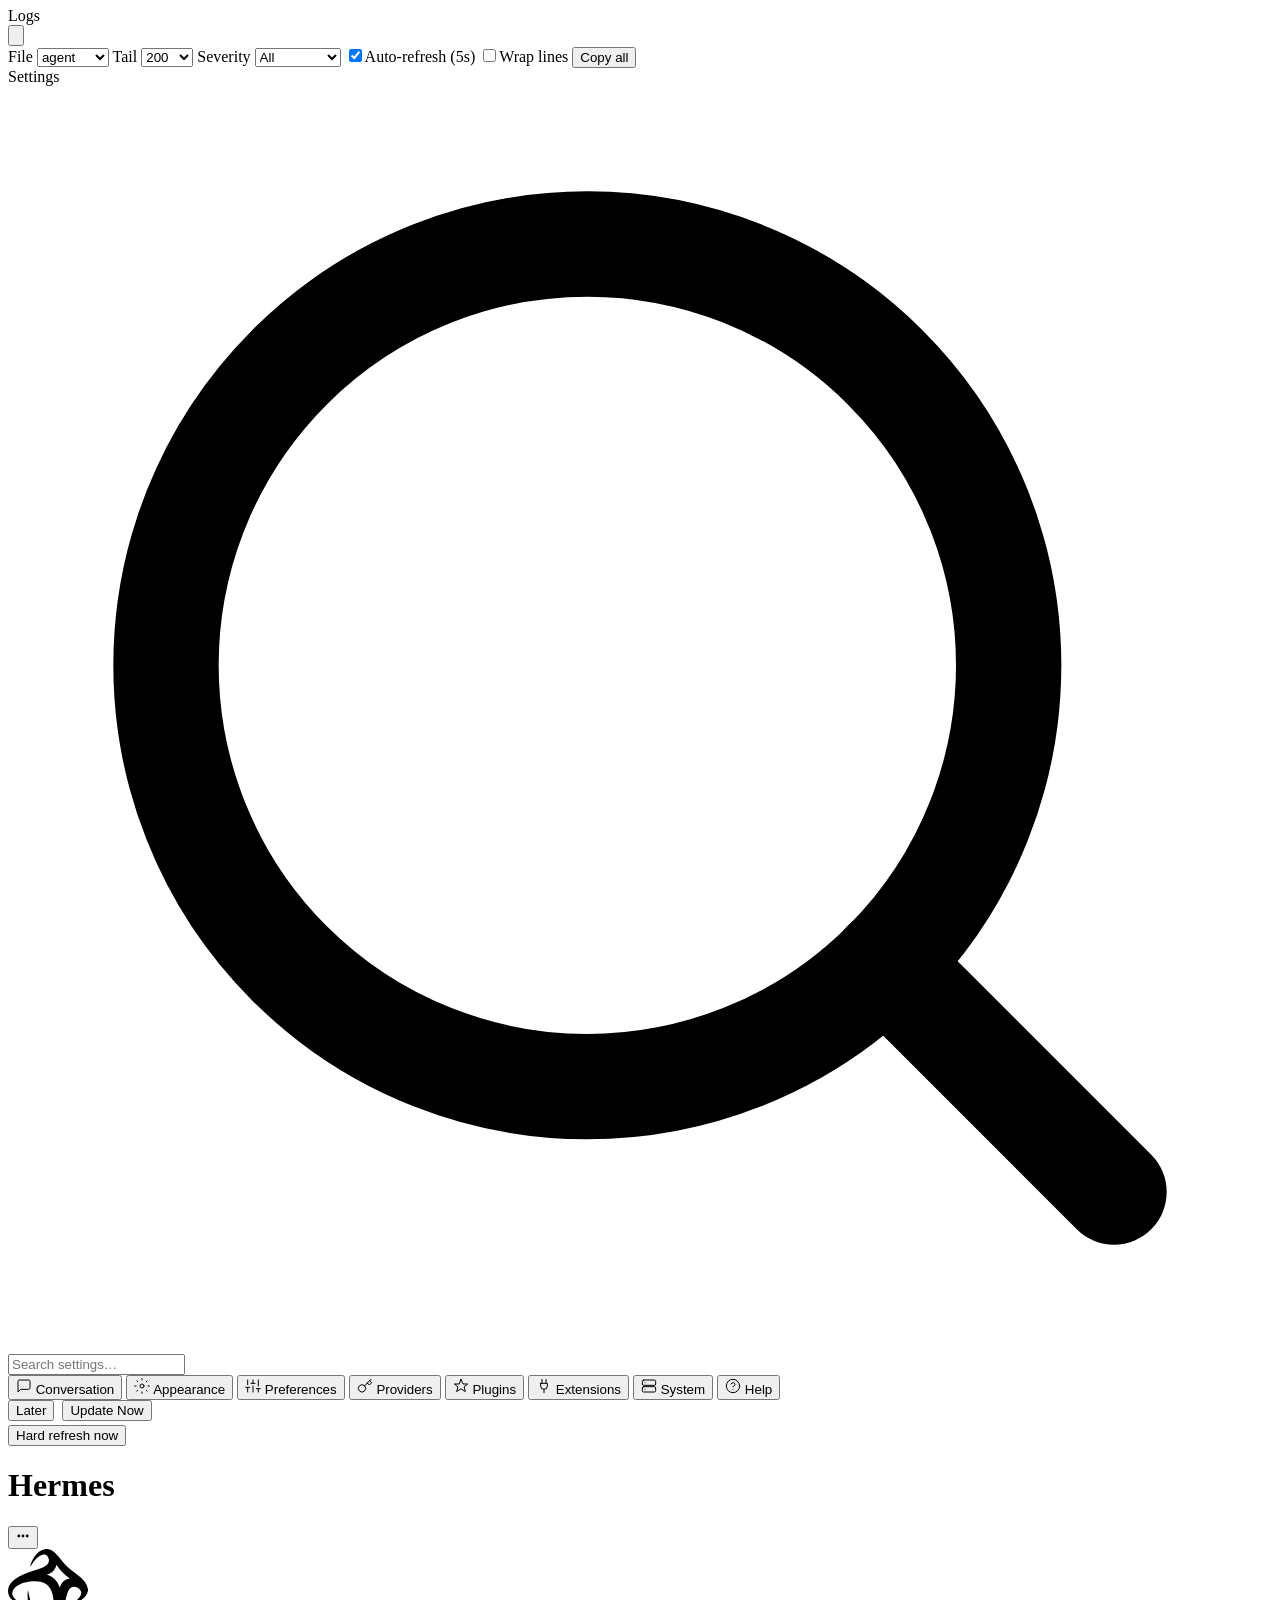
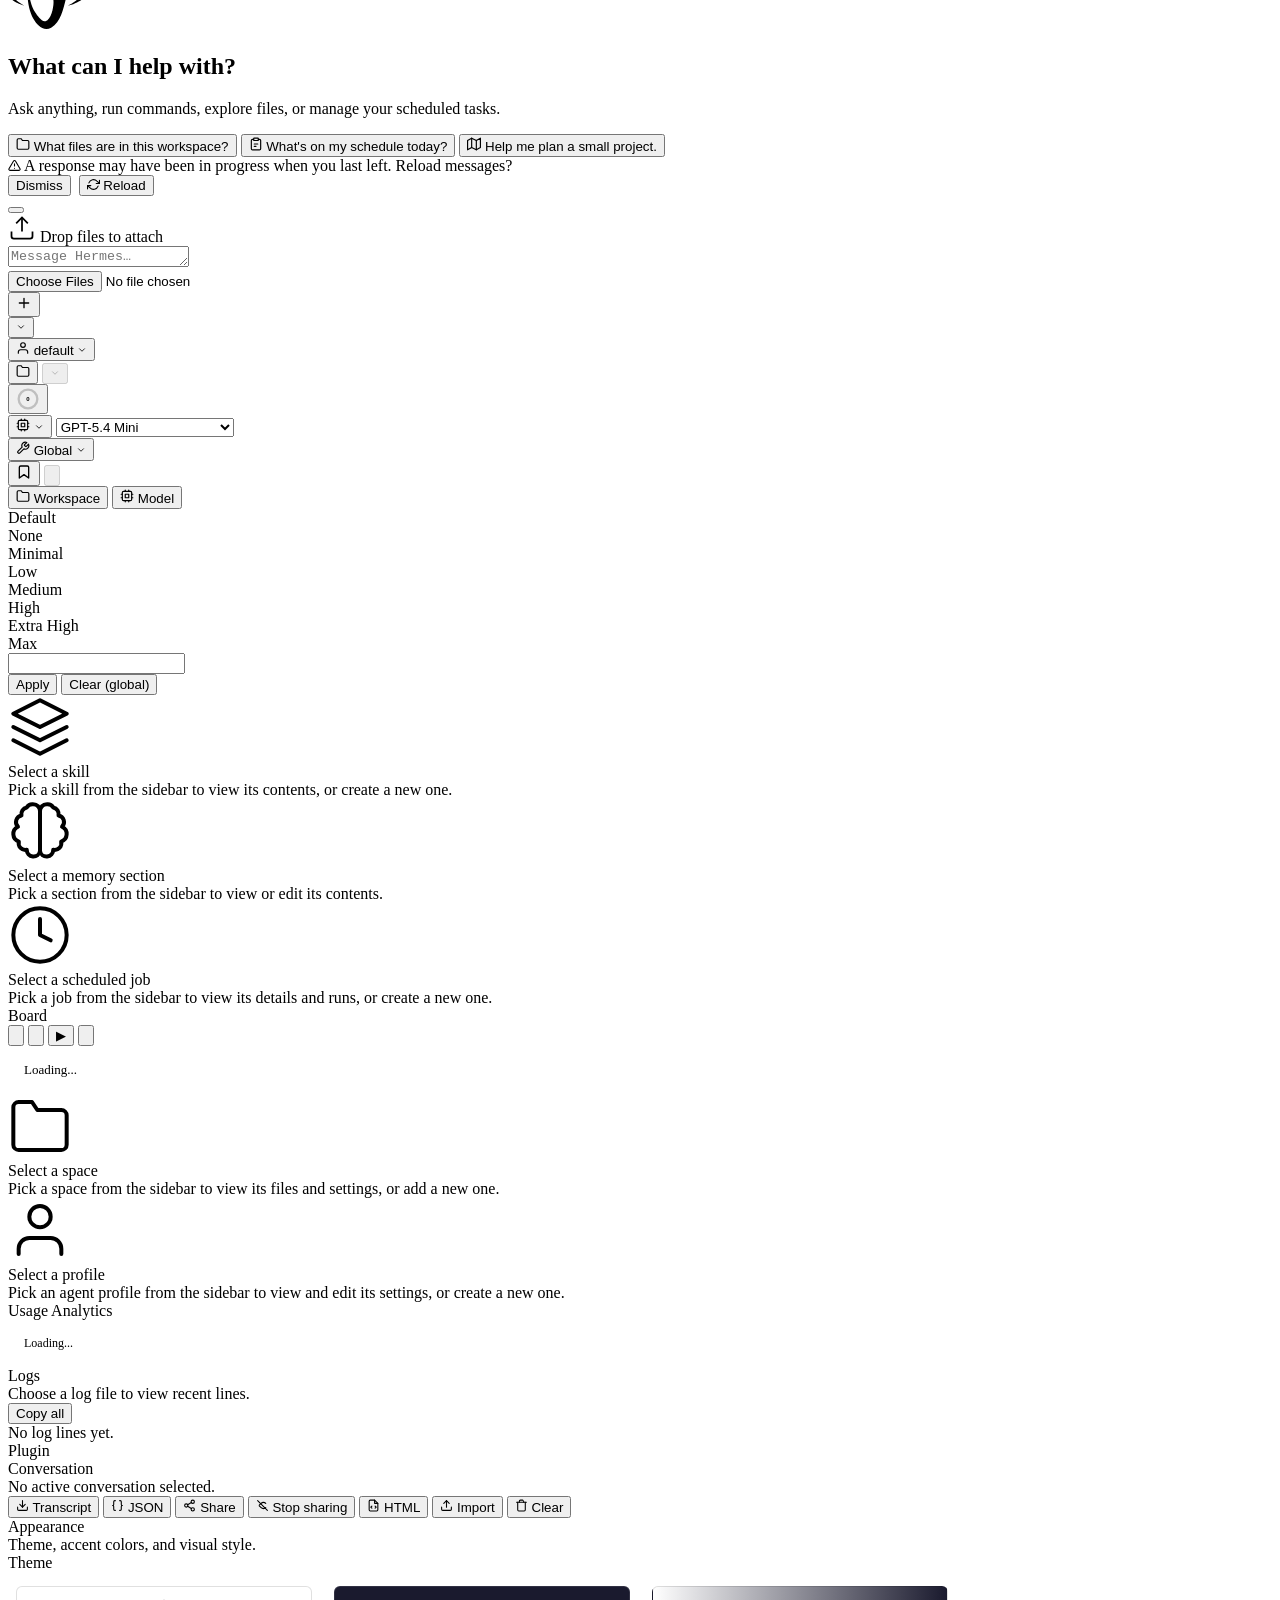
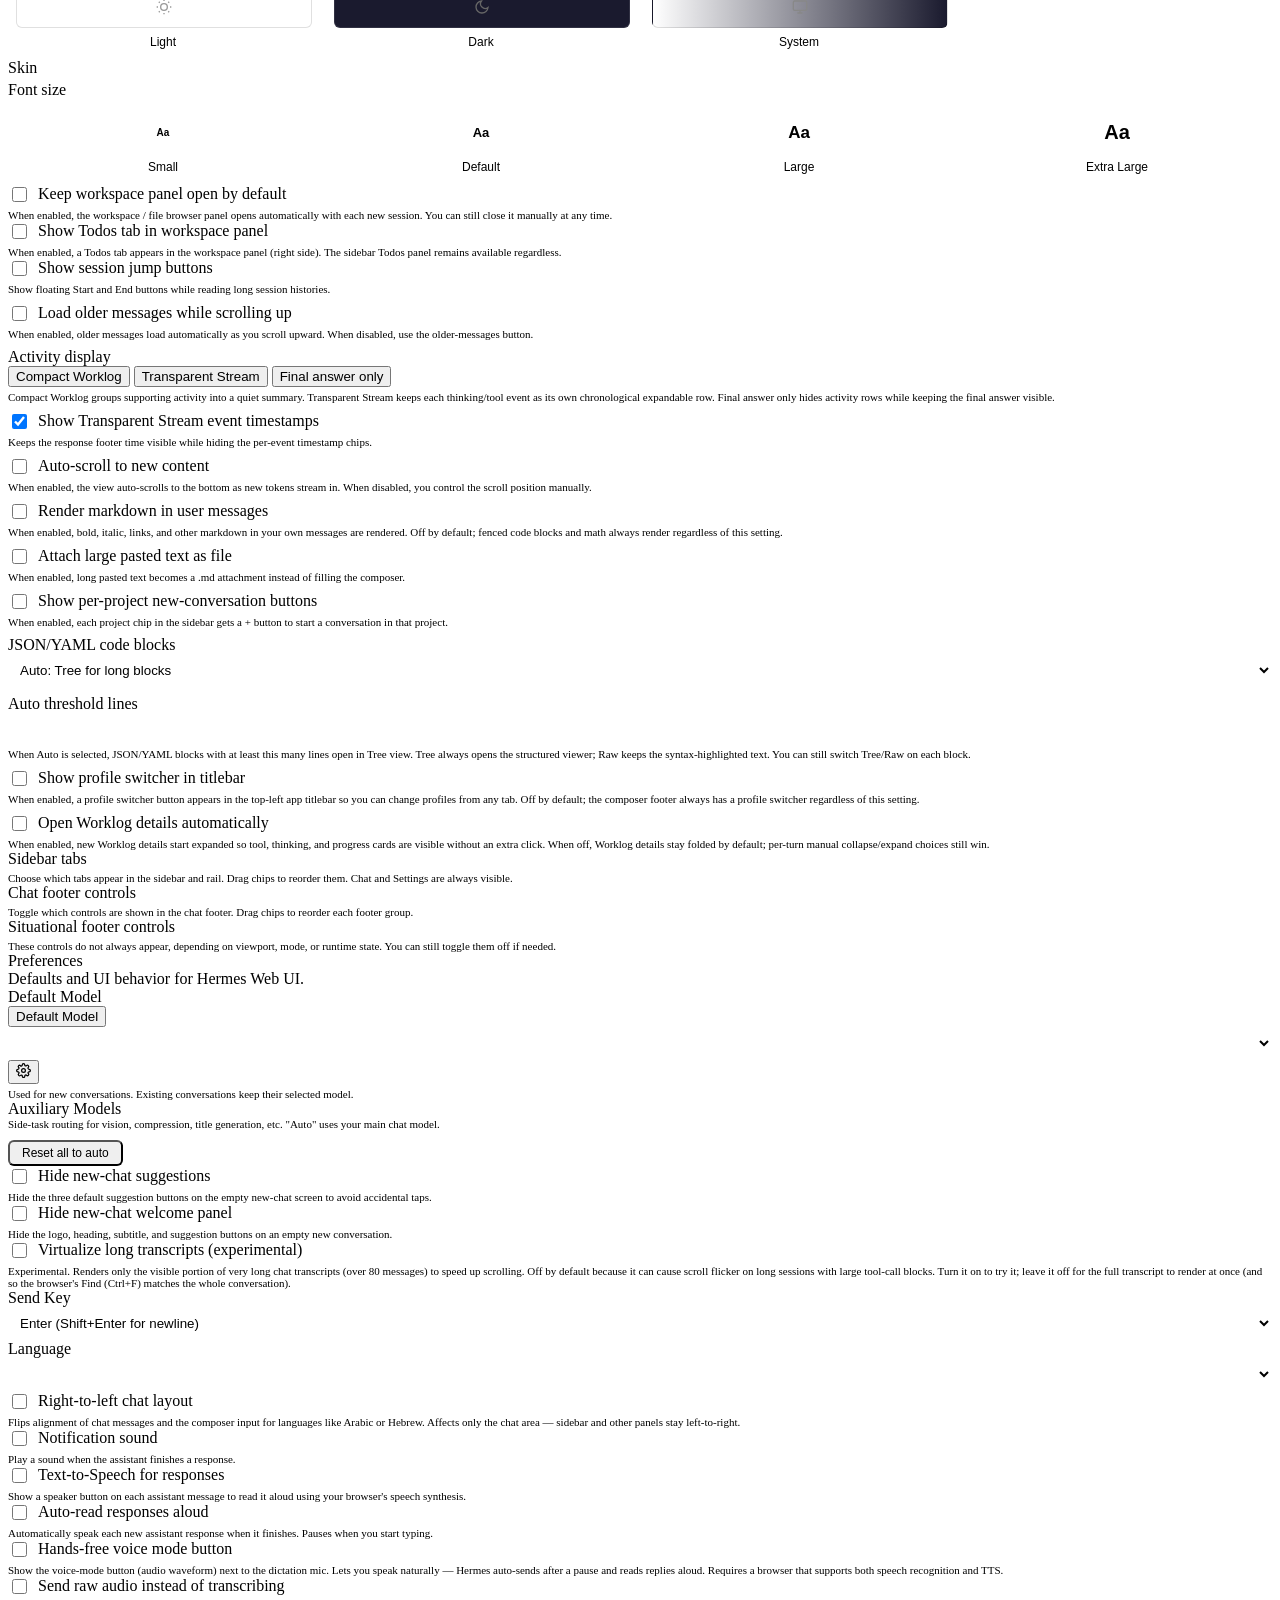
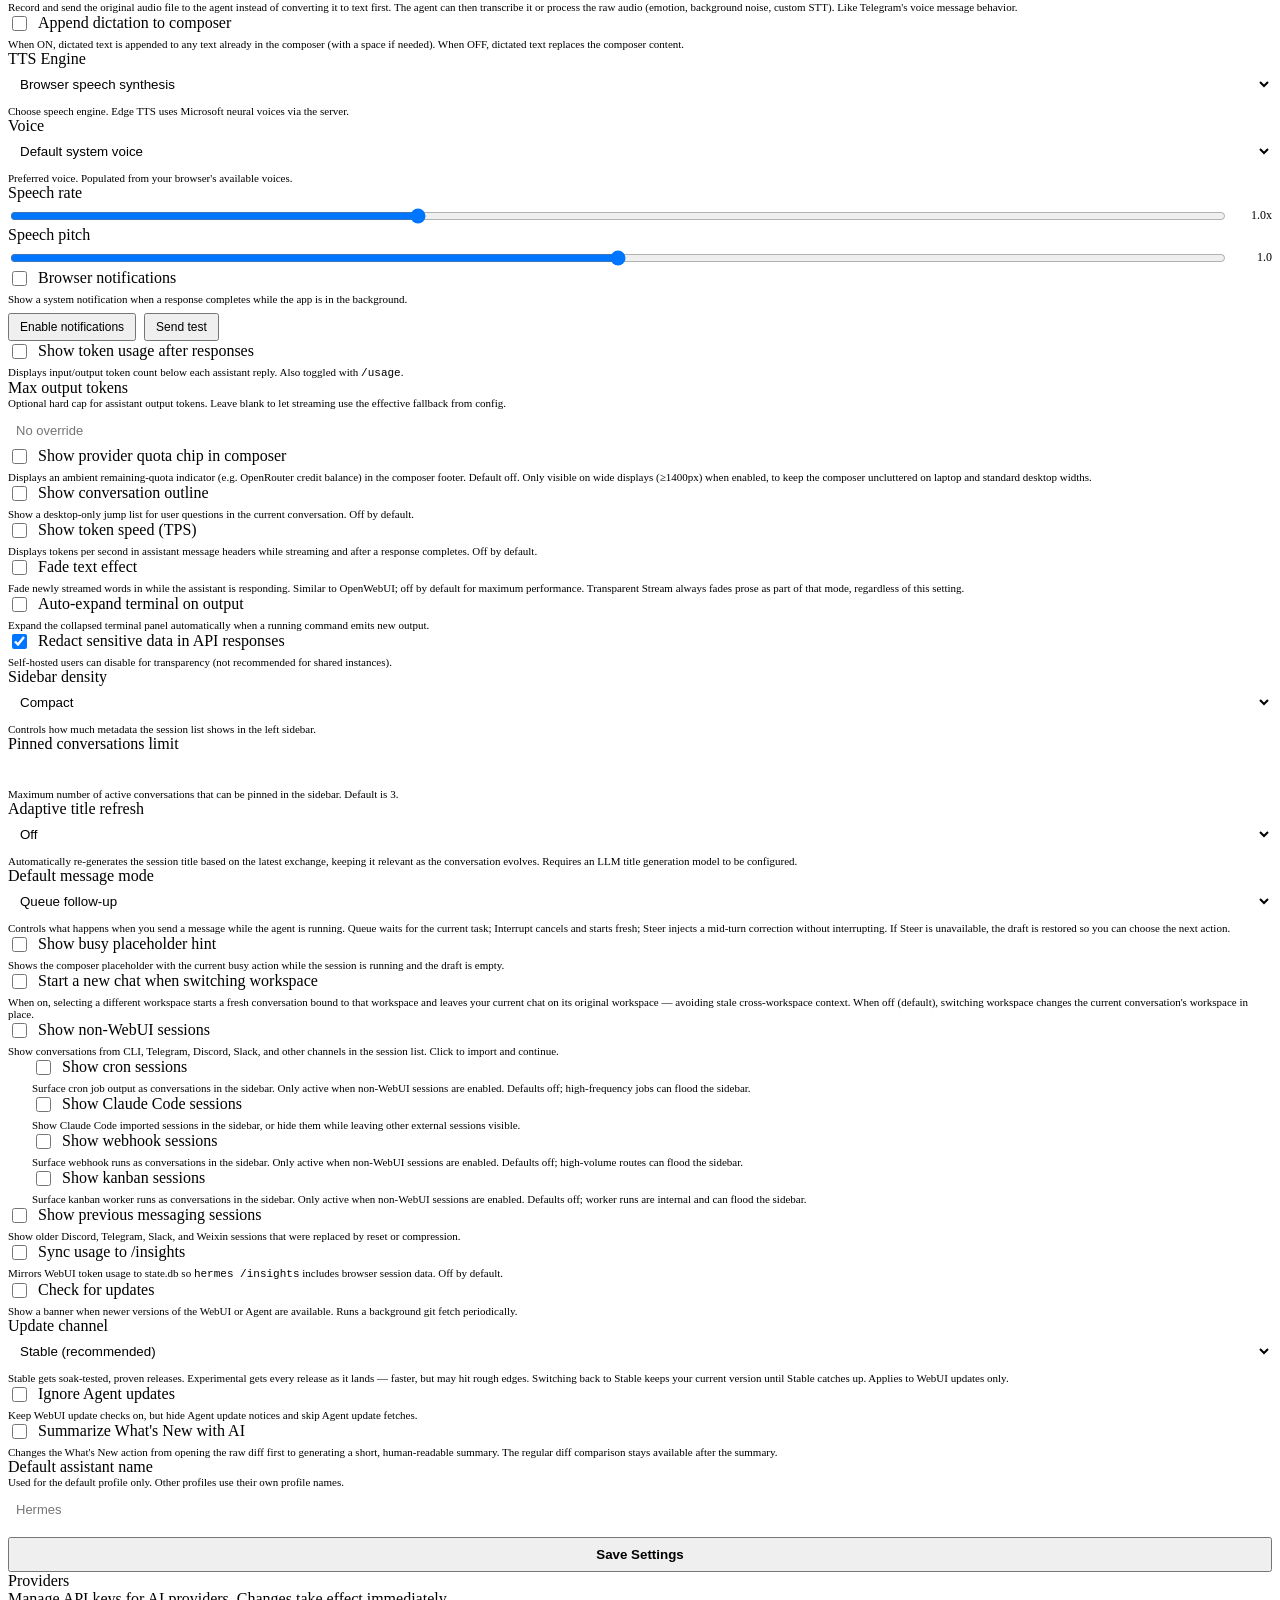
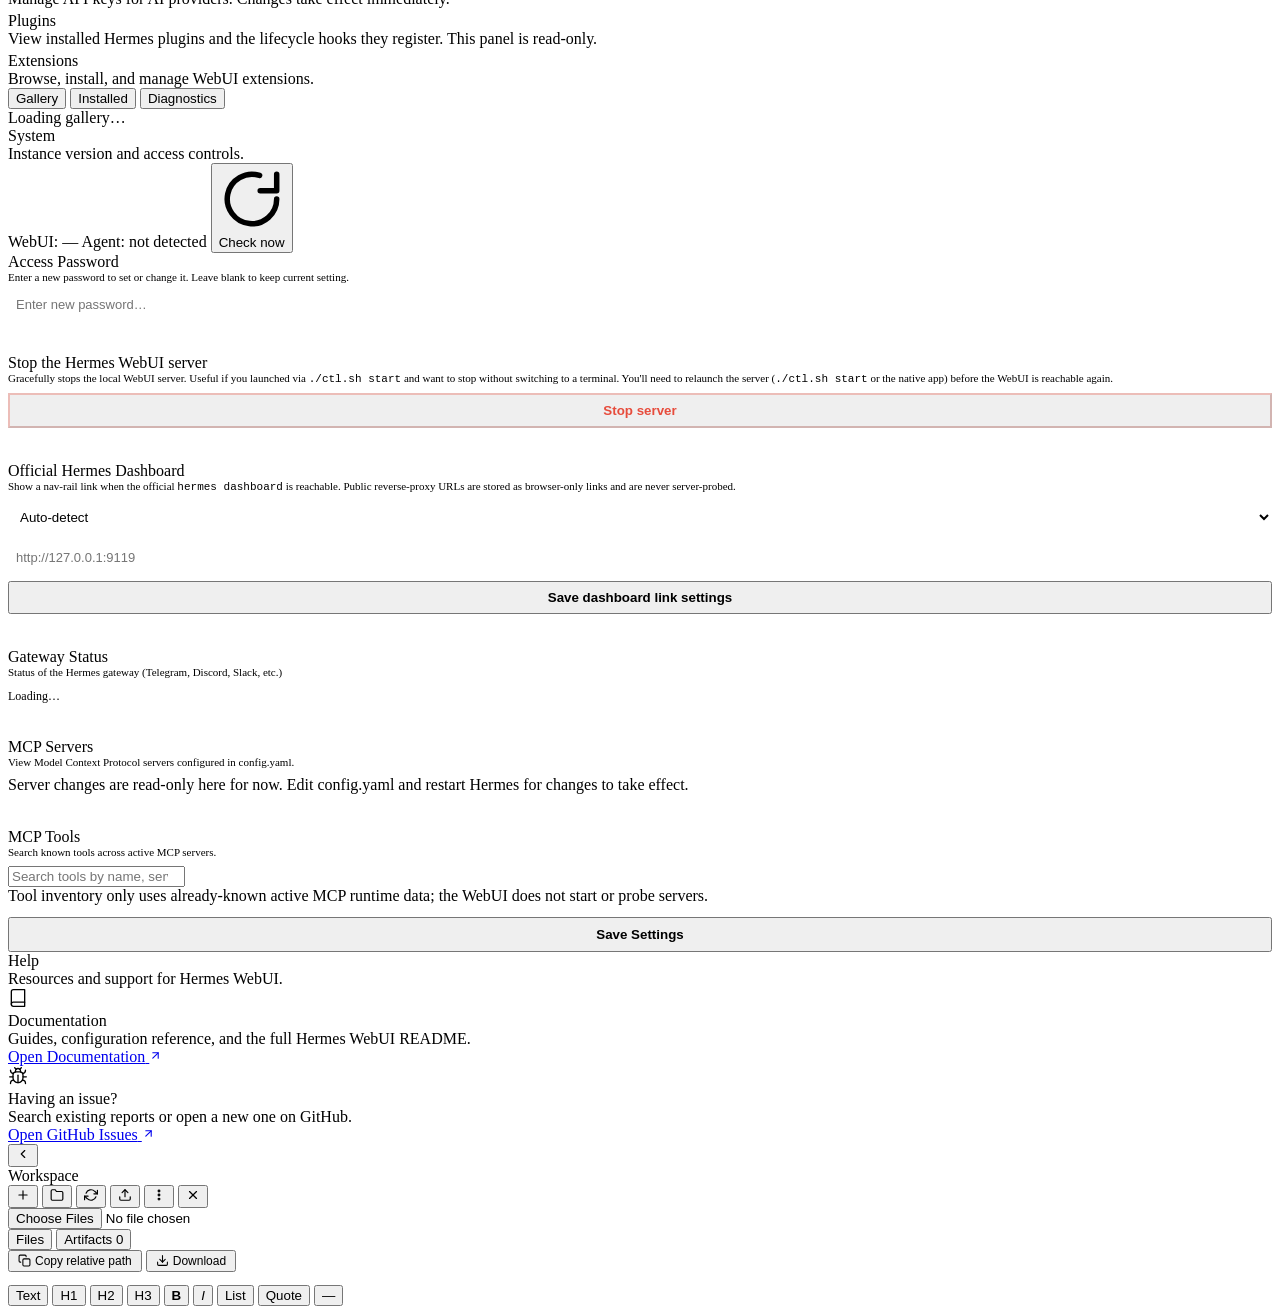
==== commit c635ce3c: "Add a chat document editor and a Creative Studio overview for linked scripts, documents, and images." ====
--- a/static/index.html
+++ b/static/index.html
@@ -72,6 +72,7 @@
   }
 })()</script>
 <link rel="stylesheet" href="static/style.css?v=__WEBUI_VERSION__-mono">
+  <link rel="stylesheet" href="static/chat_documents.css?v=__WEBUI_VERSION__">
   <link rel="stylesheet" href="https://cdn.jsdelivr.net/npm/xterm@5.3.0/css/xterm.css" integrity="sha384-LJcOxlx9IMbNXDqJ2axpfEQKkAYbFjJfhXexLfiRJhjDU81mzgkiQq8rkV0j6dVh" crossorigin="anonymous">
   <!-- KaTeX math rendering CSS (loaded eagerly from vendored assets to prevent font CSP noise) -->
   <link rel="stylesheet" href="static/vendor/katex/0.16.22/katex.min.css">
@@ -512,6 +513,7 @@
       <div id="liveToolCards" style="display:none;max-width:800px;margin:0 auto;width:100%;padding:0 24px;"></div>
     </div>
     </div>
+    <aside id="chatDocumentPanel" class="chat-document-panel" hidden aria-label="Document"></aside>
     <div class="reconnect-banner" id="reconnectBanner">
       <span id="reconnectMsg"><svg width="13" height="13" viewBox="0 0 24 24" fill="none" stroke="currentColor" stroke-width="2" stroke-linecap="round" stroke-linejoin="round" aria-hidden="true" style="vertical-align:-1px"><path d="M10.29 3.86L1.82 18a2 2 0 0 0 1.71 3h16.94a2 2 0 0 0 1.71-3L13.71 3.86a2 2 0 0 0-3.42 0z"/><line x1="12" y1="9" x2="12" y2="13"/><line x1="12" y1="17" x2="12.01" y2="17"/></svg> A response may have been in progress when you last left. Reload messages?</span>
       <div style="display:flex;gap:8px;flex-shrink:0">
@@ -538,6 +540,14 @@
       </div>
     </div>
     <div class="composer-wrap" id="composerWrap">
+      <div class="mcp-auth-card" id="mcpAuthCard" role="region" aria-labelledby="mcpAuthHeading" hidden>
+        <strong id="mcpAuthHeading" data-i18n="mcp_auth_heading">Sign in to connect</strong>
+        <p id="mcpAuthDetail" data-i18n="mcp_auth_detail">Open the authentication page and approve access. This chat continues when you finish.</p>
+        <div class="mcp-auth-actions">
+          <a id="mcpAuthLink" class="mcp-auth-open" target="_blank" rel="noopener noreferrer" data-i18n="mcp_auth_open">Open authentication link</a>
+          <button type="button" class="mcp-auth-dismiss" id="mcpAuthDismiss" onclick="dismissMcpAuthCard()" data-i18n="mcp_auth_dismiss">Dismiss</button>
+        </div>
+      </div>
       <div class="composer-flyout">
       <!-- Queue flyout: slides up from behind composer, same pattern as approval-card -->
       <div id="queueCard" class="queue-card" role="region" aria-label="Queued messages" aria-live="polite">
@@ -654,9 +664,13 @@
         <div class="composer-footer">
           <div class="composer-left">
             <input type="file" id="fileInput" class="file-input-visually-hidden" multiple accept="image/*,text/*,application/pdf,application/json,application/vnd.ms-excel,application/vnd.openxmlformats-officedocument.spreadsheetml.sheet,application/msword,application/vnd.openxmlformats-officedocument.wordprocessingml.document,.md,.py,.js,.ts,.yaml,.yml,.toml,.csv,.sh,.txt,.log,.env,.xls,.xlsx,.doc,.docx,.zip,.tar,.gz,.tgz,.bz2,.xz">
-            <button type="button" class="icon-btn has-tooltip" id="btnAttach" data-tooltip="Attach files" data-i18n-title="composer_control_attach" data-i18n-aria-label="composer_control_attach" aria-label="Attach files">
+            <div class="composer-attach-wrap">
+            <button type="button" class="icon-btn has-tooltip" id="btnAttach" data-tooltip="Attach" data-i18n-title="composer_control_attach" data-i18n-aria-label="composer_control_attach" aria-label="Attach" aria-haspopup="menu" aria-expanded="false" aria-controls="composerAttachMenu">
               <svg width="16" height="16" viewBox="0 0 24 24" fill="none" stroke="currentColor" stroke-width="2" stroke-linecap="round" stroke-linejoin="round"><path d="M12 5v14M5 12h14"/></svg>
             </button>
+            <div id="composerAttachMenu" class="composer-attach-menu" role="menu" hidden></div>
+            </div>
+            <button type="button" id="composerCreativeChip" class="composer-creative-chip" hidden></button>
             <button class="icon-btn voice-mode-btn has-tooltip" id="btnVoiceMode" data-tooltip="Voice mode" data-i18n-title="voice_mode_toggle" style="display:none">
               <svg width="16" height="16" viewBox="0 0 24 24" fill="none" stroke="currentColor" stroke-width="2" stroke-linecap="round" stroke-linejoin="round">
                 <!-- Lucide audio-lines: signals two-way voice conversation, matches ChatGPT/Gemini convention. -->
@@ -1887,6 +1901,7 @@
 <script src="static/panels.js?v=__WEBUI_VERSION__" defer></script>
 <script src="static/creative_guide.js?v=__WEBUI_VERSION__" defer></script>
 <script src="static/creative_studio.js?v=__WEBUI_VERSION__" defer></script>
+<script src="static/chat_documents.js?v=__WEBUI_VERSION__" defer></script>
 <script src="static/onboarding.js?v=__WEBUI_VERSION__" defer></script>
 <script src="static/boot.js?v=__WEBUI_VERSION__" defer></script>
 <script src="static/outline.js?v=__WEBUI_VERSION__" defer></script>
